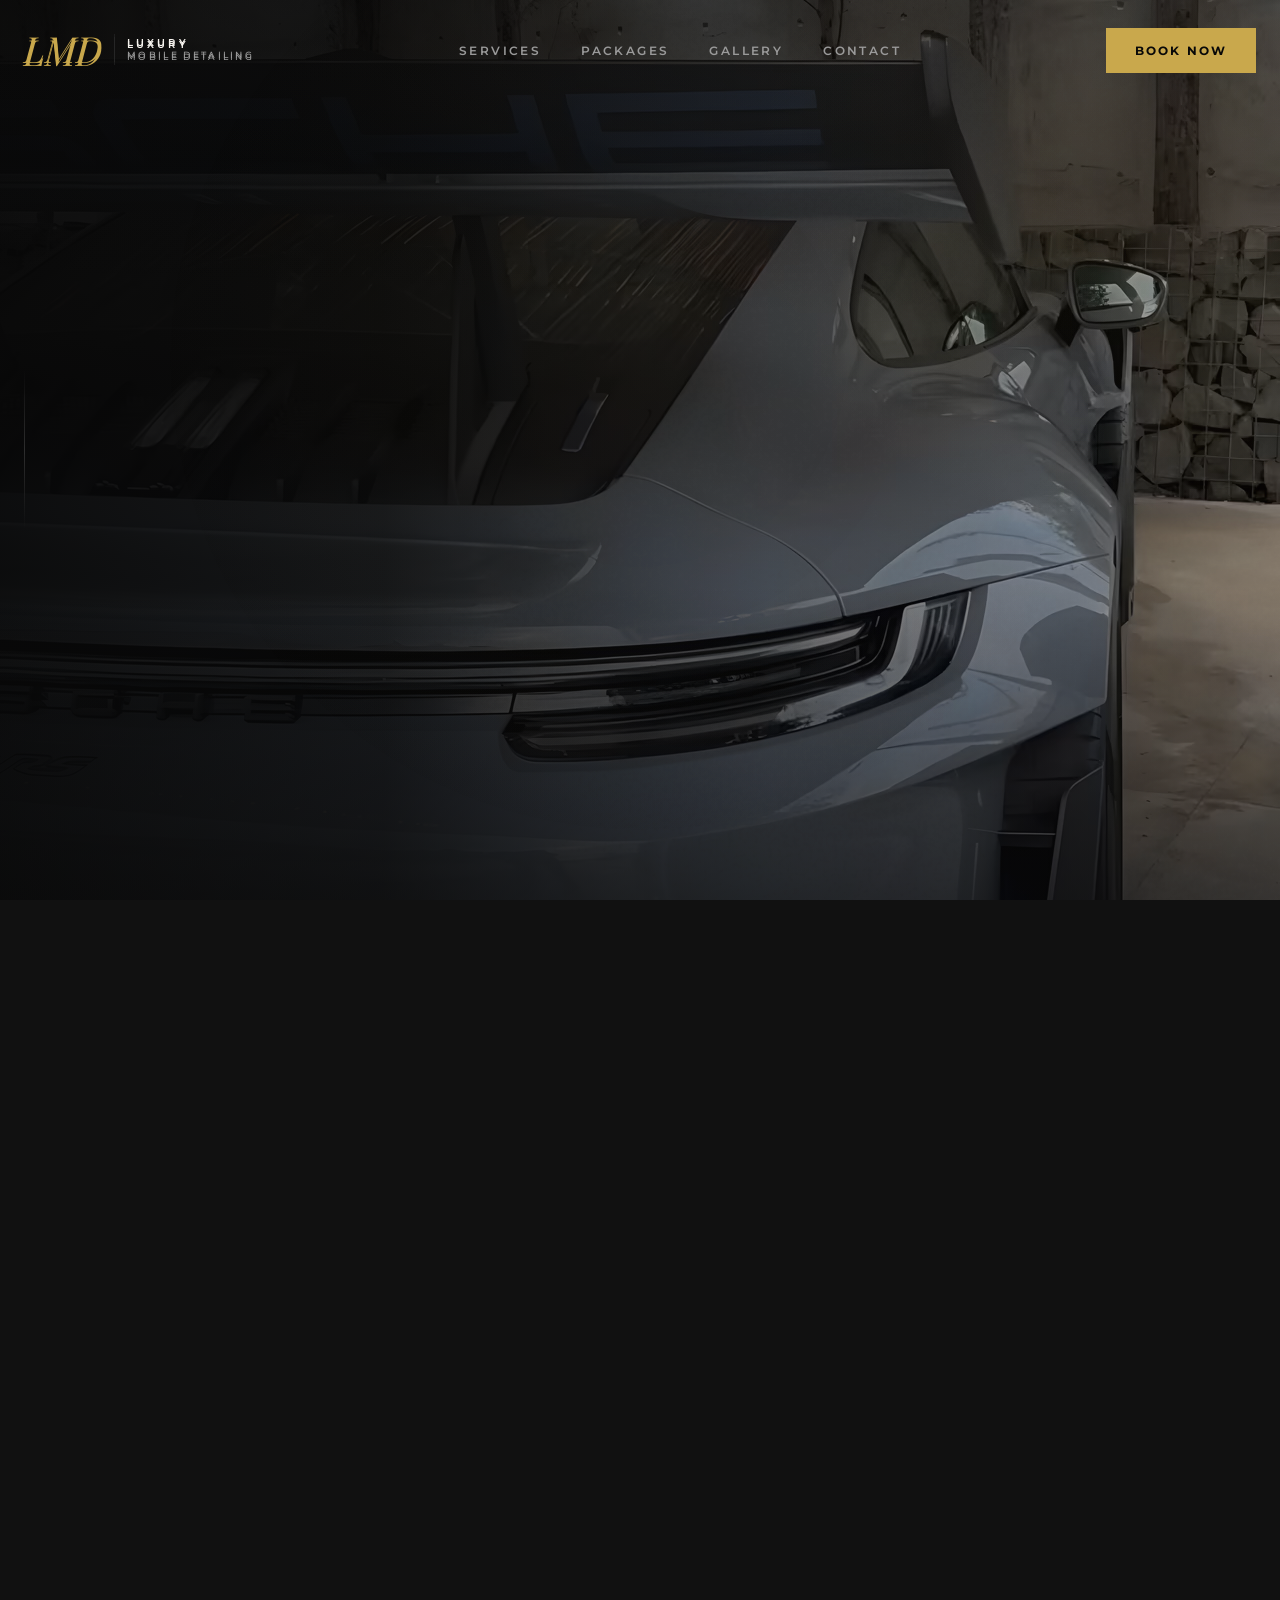
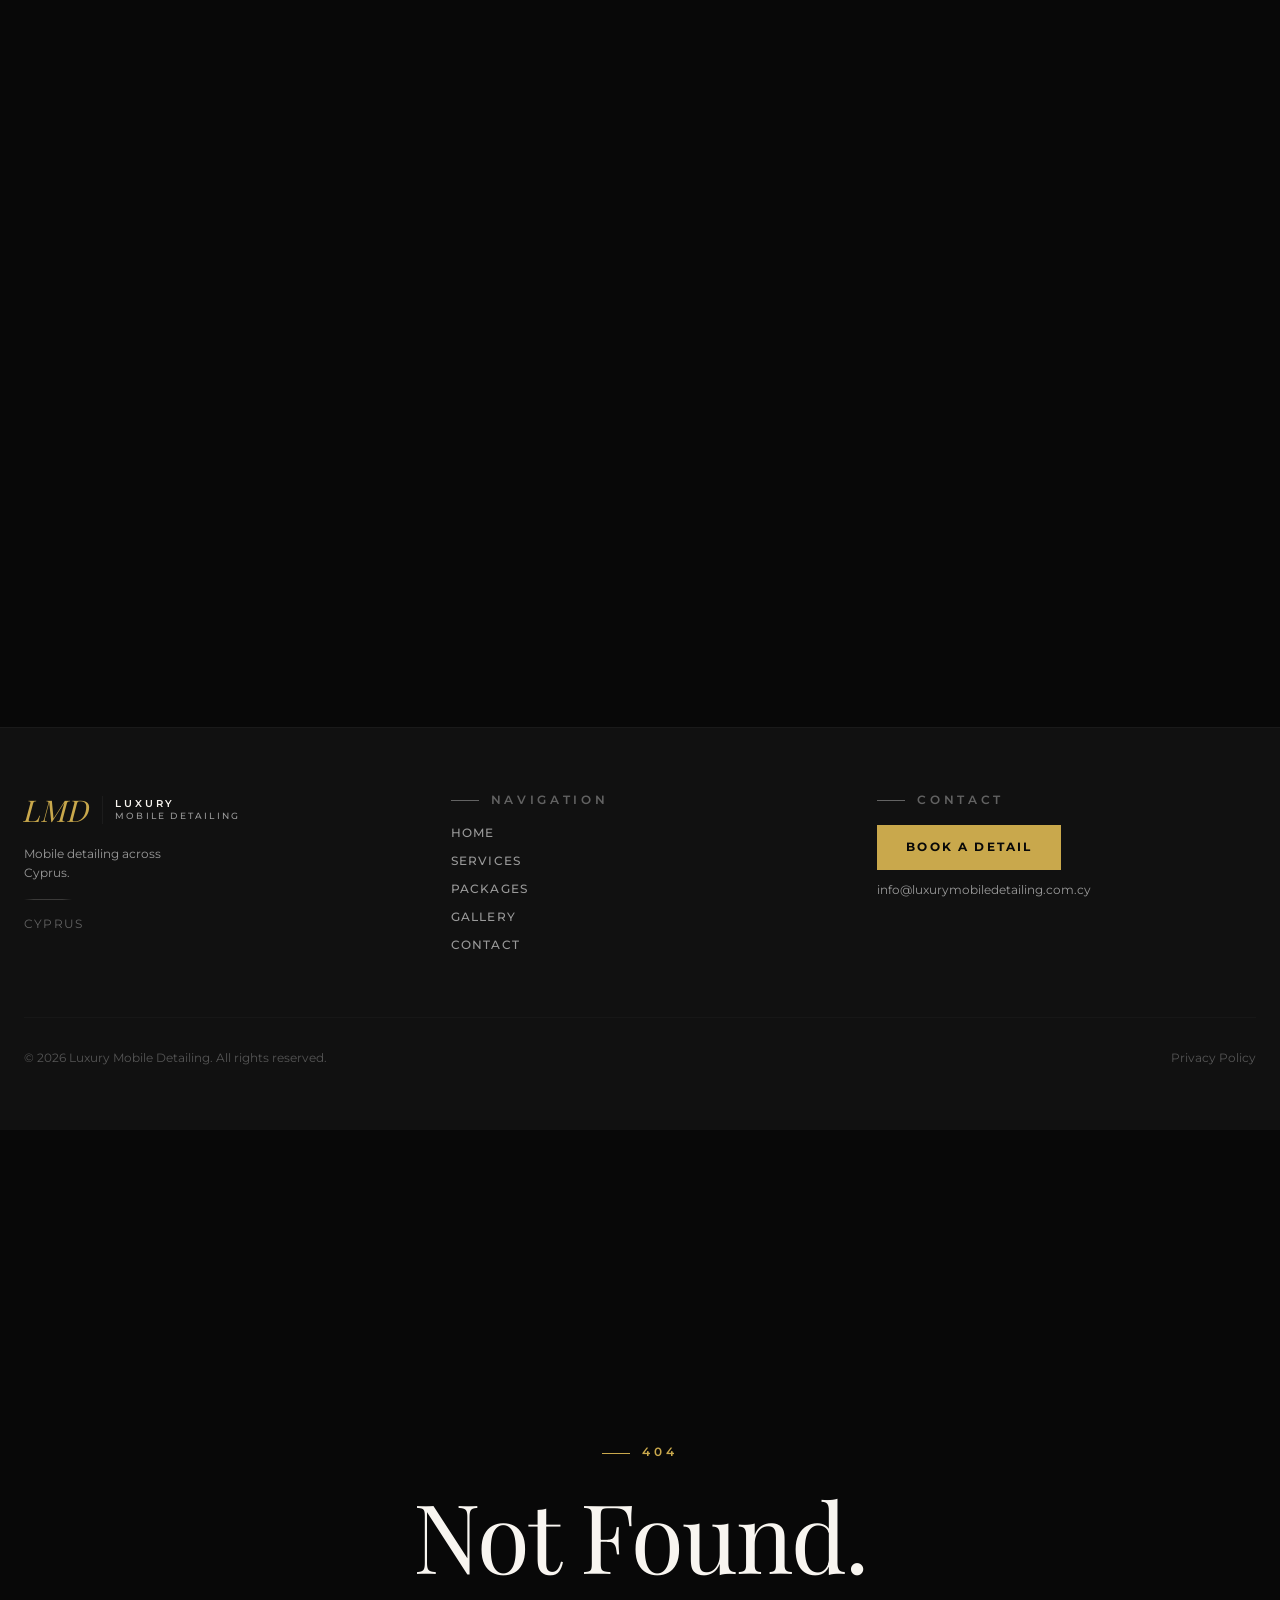
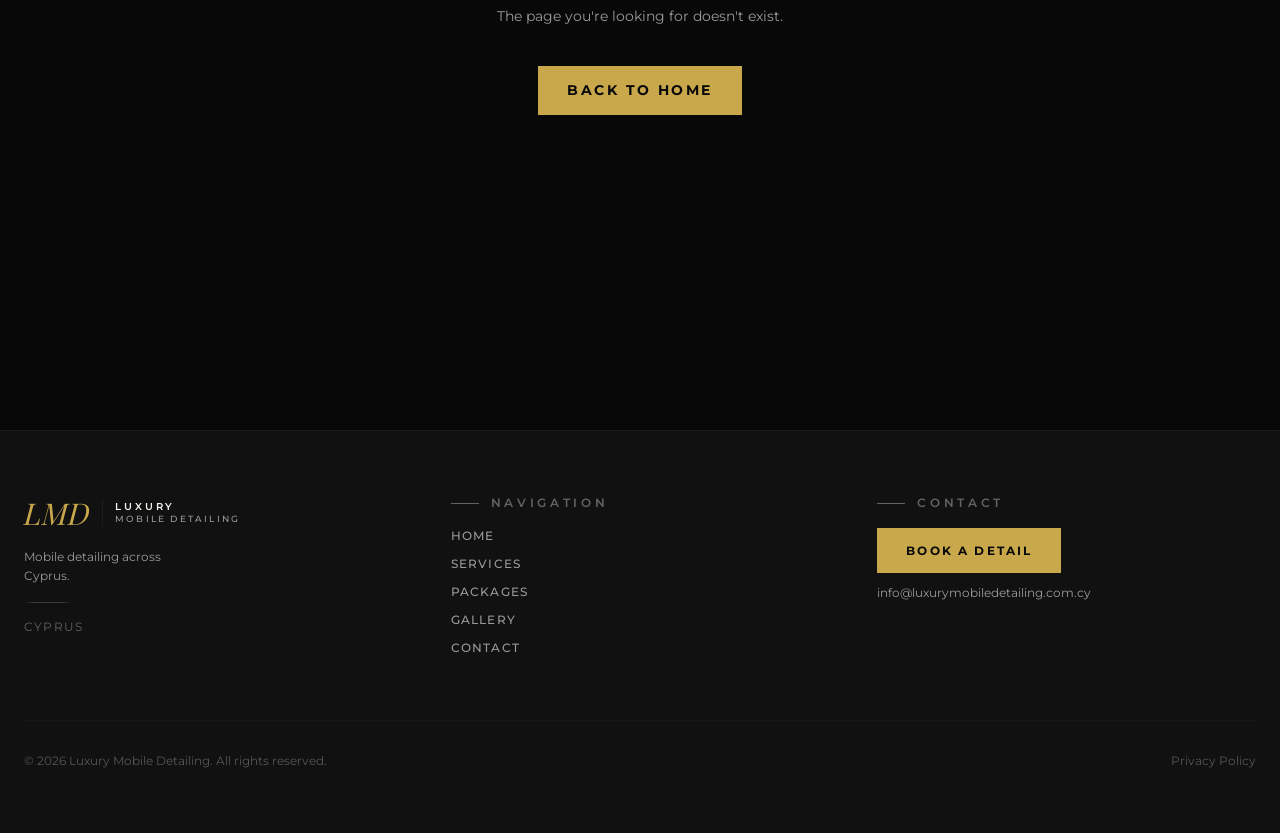
==== index.html @ 7be71b0b "Deploy built site on Sat Jun 20 19:46:10 UTC 2026" ====
<!DOCTYPE html><html lang="en"><head><title data-rh="true">Luxury Mobile Detailing | Mobile Car Detailing in Cyprus</title><meta data-rh="true" name="description" content="Mobile car detailing in Cyprus. Washes, full detailing, paint correction, ceramic coating, and more. We come to your location."><meta data-rh="true" name="robots" content="index, follow, max-image-preview:large, max-snippet:-1"><meta data-rh="true" property="og:url" content="https://luxurymobiledetailing.com.cy/"><meta data-rh="true" property="og:title" content="Luxury Mobile Detailing | Mobile Car Detailing in Cyprus"><meta data-rh="true" property="og:description" content="Mobile car detailing in Cyprus. Washes, full detailing, paint correction, ceramic coating, and more. We come to your location."><meta data-rh="true" name="twitter:url" content="https://luxurymobiledetailing.com.cy/"><meta data-rh="true" name="twitter:title" content="Luxury Mobile Detailing | Mobile Car Detailing in Cyprus"><meta data-rh="true" name="twitter:description" content="Mobile car detailing in Cyprus. We come to your location."><link data-rh="true" rel="canonical" href="https://luxurymobiledetailing.com.cy/"><script data-rh="true" type="application/ld+json">{"@context":"https://schema.org","@type":["LocalBusiness","AutoWash"],"@id":"https://luxurymobiledetailing.com.cy/#business","name":"Luxury Mobile Detailing","description":"Professional mobile car detailing service delivering showroom-quality results at your home or office. Paint correction, ceramic coating, interior detailing, and more.","url":"https://luxurymobiledetailing.com.cy","image":["https://luxurymobiledetailing.com.cy/Logo.png","https://luxurymobiledetailing.com.cy/og-image.jpg"],"priceRange":"€€€","sameAs":[]}</script><script data-rh="true" type="application/ld+json">{"@context":"https://schema.org","@type":"Organization","name":"Luxury Mobile Detailing","url":"https://luxurymobiledetailing.com.cy","logo":"https://luxurymobiledetailing.com.cy/Logo.png","sameAs":[],"contactPoint":{"@type":"ContactPoint","contactType":"customer service","availableLanguage":["English"]}}</script><script data-rh="true" type="application/ld+json">{"@context":"https://schema.org","@type":"WebSite","name":"Luxury Mobile Detailing","url":"https://luxurymobiledetailing.com.cy","publisher":{"@id":"https://luxurymobiledetailing.com.cy/#business"}}</script><script data-rh="true" type="application/ld+json">{"@context":"https://schema.org","@type":"ItemList","itemListElement":[{"@type":"SiteNavigationElement","position":1,"name":"Packages","description":"Mini Valet, Detailed Wash, Interior Deep Clean, Premium and Platinum Full Detailing","url":"https://luxurymobiledetailing.com.cy/packages"},{"@type":"SiteNavigationElement","position":2,"name":"Services","description":"Paint correction, ceramic coating, headlight restoration and maintenance membership","url":"https://luxurymobiledetailing.com.cy/services"},{"@type":"SiteNavigationElement","position":3,"name":"Gallery","description":"Before and after photos of our detailing work","url":"https://luxurymobiledetailing.com.cy/gallery"},{"@type":"SiteNavigationElement","position":4,"name":"Contact","description":"Book your mobile detailing appointment in Cyprus","url":"https://luxurymobiledetailing.com.cy/contact"}]}</script>
    <meta charset="UTF-8">
    <meta name="viewport" content="width=device-width, initial-scale=1.0, viewport-fit=cover">

    <!-- Favicons / icons -->
    <link rel="icon" type="image/svg+xml" href="/favicon.svg">
    <link rel="icon" type="image/png" sizes="32x32" href="/favicon-32.png">
    <link rel="icon" type="image/png" sizes="16x16" href="/favicon-16.png">
    <link rel="apple-touch-icon" sizes="180x180" href="/apple-touch-icon.png">
    <link rel="manifest" href="/site.webmanifest">

    <!-- Site-wide, immutable meta. Per-page <title>, description,
         canonical, robots, OG url/title/description and Twitter
         url/title/description are owned by React (DefaultMeta +
         per-page <Head>) so each pre-rendered route gets the right
         values. -->
    <meta name="author" content="Luxury Mobile Detailing">
    <meta name="language" content="English">

    <!-- Open Graph / Facebook — site-wide tags only.
         og:image / twitter:image URLs must match SITE_ORIGIN in src/shared/siteOrigin.ts -->
    <meta property="og:type" content="website">
    <meta property="og:image" content="https://luxurymobiledetailing.com.cy/og-image.jpg">
    <meta property="og:image:type" content="image/jpeg">
    <meta property="og:image:width" content="1200">
    <meta property="og:image:height" content="630">
    <meta property="og:image:alt" content="Luxury Mobile Detailing — mobile car detailing in Cyprus">
    <meta property="og:locale" content="en_US">
    <meta property="og:site_name" content="Luxury Mobile Detailing">

    <!-- Twitter Card — site-wide tags only. Twitter falls back to og:image
         if twitter:image is omitted, but explicit is clearer. -->
    <meta name="twitter:card" content="summary_large_image">
    <meta name="twitter:image" content="https://luxurymobiledetailing.com.cy/og-image.jpg">
    <meta name="twitter:image:alt" content="Luxury Mobile Detailing — mobile car detailing in Cyprus">

    <!-- PWA / mobile theme -->
    <meta name="theme-color" content="#080808">
    <meta name="color-scheme" content="dark">
    <meta name="apple-mobile-web-app-capable" content="yes">
    <meta name="mobile-web-app-capable" content="yes">
    <meta name="apple-mobile-web-app-status-bar-style" content="black-translucent">
    <meta name="apple-mobile-web-app-title" content="Luxury Detailing">
    <meta name="format-detection" content="telephone=yes">

    <!-- Critical inline CSS: prevents white flash before bundle loads and reserves layout -->
    <style>
      html,
      body {
        margin: 0;
        padding: 0;
        background-color: #080808;
        color: #F8F5F0;
        min-height: 100%;
        font-family: "Montserrat", system-ui, -apple-system, "Segoe UI", Roboto, sans-serif;
      }
      #root {
        min-height: 100vh;
      }
    </style>
    <script type="module" crossorigin="" src="/assets/app-f37c6db4.js"></script>
    <link rel="modulepreload" crossorigin="" href="/assets/vendor-b4936f23.js">
    <link rel="modulepreload" crossorigin="" href="/assets/react-e6a6115f.js">
    <link rel="modulepreload" crossorigin="" href="/assets/ui-916e68e1.js">
    <link rel="modulepreload" crossorigin="" href="/assets/framer-motion-b2f2394d.js">
    <link rel="stylesheet" href="/assets/index-3ad07db2.css">
  <link rel="preload" as="font" type="font/woff2" href="/assets/playfair-display-latin-400-normal-1fe9ad5d.woff2" crossorigin=""><link rel="preload" as="font" type="font/woff2" href="/assets/playfair-display-latin-400-normal-3afd64d1.woff" crossorigin=""><link rel="preload" as="font" type="font/woff2" href="/assets/playfair-display-latin-400-italic-eabce94d.woff2" crossorigin=""><link rel="preload" as="font" type="font/woff2" href="/assets/playfair-display-latin-400-italic-cc638df9.woff" crossorigin=""><link rel="preload" as="font" type="font/woff2" href="/assets/playfair-display-latin-700-normal-28453852.woff2" crossorigin=""><link rel="preload" as="font" type="font/woff2" href="/assets/playfair-display-latin-700-normal-648a046d.woff" crossorigin=""><link rel="preload" as="font" type="font/woff2" href="/assets/playfair-display-latin-700-italic-de2f4041.woff2" crossorigin=""><link rel="preload" as="font" type="font/woff2" href="/assets/playfair-display-latin-700-italic-ac47baa5.woff" crossorigin=""><link rel="preload" as="font" type="font/woff2" href="/assets/montserrat-latin-400-normal-e66bcd27.woff2" crossorigin=""><link rel="preload" as="font" type="font/woff2" href="/assets/montserrat-latin-400-normal-6a7d6a30.woff" crossorigin=""><link rel="preload" as="font" type="font/woff2" href="/assets/montserrat-latin-500-normal-2b53300f.woff2" crossorigin=""><link rel="preload" as="font" type="font/woff2" href="/assets/montserrat-latin-500-normal-7ad98b2c.woff" crossorigin=""><link rel="preload" as="font" type="font/woff2" href="/assets/montserrat-latin-600-normal-d857325c.woff2" crossorigin=""><link rel="preload" as="font" type="font/woff2" href="/assets/montserrat-latin-600-normal-97ec5882.woff" crossorigin=""><link rel="preload" as="font" type="font/woff2" href="/assets/montserrat-latin-700-normal-f9d9e65b.woff2" crossorigin=""><link rel="preload" as="font" type="font/woff2" href="/assets/montserrat-latin-700-normal-ff51c769.woff" crossorigin=""><link rel="preload" as="font" type="font/woff2" href="/assets/montserrat-latin-800-normal-ba826fb8.woff2" crossorigin=""><link rel="preload" as="font" type="font/woff2" href="/assets/montserrat-latin-800-normal-26f9e611.woff" crossorigin=""><link rel="modulepreload" crossorigin="" href="/assets/HomePage-6764d904.js"></head>
  <body>
    <div id="root" data-server-rendered="true"><a href="#main" class="skip-link">Skip to content</a><div class="app"><header class="fixed top-0 z-50 w-full transition-all duration-500 bg-transparent"><div class="mx-auto flex max-w-7xl items-center justify-between px-6 transition-all duration-500 py-7"><a aria-label="Luxury Mobile Detailing — home" class="group flex items-center gap-3 transition-all duration-500" href="/"><span class="font-display italic text-gold-500 transition-all duration-500 group-hover:opacity-80 text-3xl sm:text-4xl">LMD</span><span class="hidden w-px bg-steel/50 transition-all duration-500 sm:block h-7" aria-hidden="true"></span><span class="hidden flex-col leading-tight sm:flex"><span class="font-sans font-semibold tracking-[0.3em] text-cream uppercase transition-all duration-500 text-[0.65rem]">Luxury</span><span class="font-sans font-medium tracking-[0.25em] text-stone uppercase transition-all duration-500 text-[0.58rem]">Mobile Detailing</span></span></a><button class="relative z-50 flex h-10 w-10 items-center justify-center text-cream focus-visible:outline-none" aria-label="Open menu" aria-expanded="false"><svg xmlns="http://www.w3.org/2000/svg" fill="none" viewBox="0 0 24 24" stroke-width="1.5" stroke="currentColor" aria-hidden="true" data-slot="icon" class="h-6 w-6"><path stroke-linecap="round" stroke-linejoin="round" d="M3.75 6.75h16.5M3.75 12h16.5m-16.5 5.25h16.5"></path></svg></button></div></header><main id="main"><section class="relative flex min-h-[100dvh] items-center overflow-hidden bg-ink"><div class="absolute inset-0"><picture class="block h-full w-full"><source type="image/avif" srcset="/images/porsche-gt3rs-rear-400.avif 400w, /images/porsche-gt3rs-rear-800.avif 800w, /images/porsche-gt3rs-rear-1280.avif 1280w, /images/porsche-gt3rs-rear-1920.avif 1920w, /images/porsche-gt3rs-rear-2400.avif 2400w" sizes="100vw"><source type="image/webp" srcset="/images/porsche-gt3rs-rear-400.webp 400w, /images/porsche-gt3rs-rear-800.webp 800w, /images/porsche-gt3rs-rear-1280.webp 1280w, /images/porsche-gt3rs-rear-1920.webp 1920w, /images/porsche-gt3rs-rear-2400.webp 2400w" sizes="100vw"><img src="/images/porsche-gt3rs-rear-2400.jpg" srcset="/images/porsche-gt3rs-rear-400.jpg 400w, /images/porsche-gt3rs-rear-800.jpg 800w, /images/porsche-gt3rs-rear-1280.jpg 1280w, /images/porsche-gt3rs-rear-1920.jpg 1920w, /images/porsche-gt3rs-rear-2400.jpg 2400w" sizes="100vw" alt="Porsche 911 GT3 RS rear with active rear wing, freshly detailed under a bamboo carport in Cyprus" loading="eager" decoding="async" fetchpriority="high" class="h-full w-full object-cover object-[72%_38%] sm:object-[60%_center] md:object-center"></picture></div><div aria-hidden="true" class="absolute inset-0" style="background:linear-gradient(90deg, rgba(8,8,8,0.96) 0%, rgba(8,8,8,0.88) 30%, rgba(8,8,8,0.55) 60%, rgba(8,8,8,0.35) 100%)"></div><div aria-hidden="true" class="absolute inset-0 md:hidden" style="background:linear-gradient(180deg, rgba(8,8,8,0.55) 0%, rgba(8,8,8,0.15) 45%, rgba(8,8,8,0.65) 100%)"></div><div aria-hidden="true" class="absolute inset-0 hidden md:block" style="background:linear-gradient(180deg, rgba(8,8,8,0.35) 0%, rgba(8,8,8,0) 35%, rgba(8,8,8,0) 65%, rgba(8,8,8,0.55) 100%)"></div><div aria-hidden="true" class="grain absolute inset-0"></div><div aria-hidden="true" class="pointer-events-none absolute -right-40 -top-40 h-[700px] w-[700px] rounded-full opacity-[0.05]" style="background:radial-gradient(circle, #C9A84C 0%, transparent 70%)"></div><div aria-hidden="true" class="absolute left-6 top-1/2 hidden h-40 w-px -translate-y-1/2 bg-gradient-to-b from-transparent via-steel to-transparent md:block"></div><div class="relative mx-auto w-full max-w-7xl px-6 pb-24 pt-32 sm:py-40"><div class="max-w-3xl"><p class="eyebrow mb-8 text-gold-500" style="opacity:0;transform:translateY(28px) translateZ(0)">Mobile Detailing · Cyprus</p><h1 class="display text-shadow-deep text-[clamp(3.25rem,10vw,8.5rem)] text-cream" style="opacity:0;transform:translateY(28px) translateZ(0)">Showroom<br><em class="text-gold-500">Perfect.</em></h1><div class="my-8 h-px w-24 bg-gold-500" style="transform:scaleX(0) translateZ(0);transform-origin:0% 50% 0"></div><p class="max-w-md font-sans text-sm leading-relaxed text-cream/80 sm:text-base" style="opacity:0;transform:translateY(28px) translateZ(0)">Hand wash, paint correction, and ceramic protection — performed at your home, office, or wherever your vehicle is parked.</p><div class="mt-10 flex flex-col gap-4 sm:flex-row sm:items-center" style="opacity:0;transform:translateY(28px) translateZ(0)"><a class="btn-primary w-full justify-center sm:w-auto" href="#" target="_blank" rel="noopener noreferrer">Book Now</a><a class="btn-ghost w-full justify-center sm:w-auto" href="/packages">View Packages</a></div><div class="mt-10 flex items-center gap-3 border-l border-gold-500/60 pl-4 md:hidden" aria-hidden="true" style="opacity:0;transform:translateY(12px) translateZ(0)"><div class="flex flex-col gap-1"><p class="font-sans text-[0.55rem] tracking-[0.32em] text-gold-500 uppercase">Featured · 911 GT3 RS</p><p class="font-sans text-[0.6rem] tracking-[0.22em] text-cream/70 uppercase">Detail · Correction · Protect</p></div></div></div><aside class="absolute right-6 top-1/2 hidden -translate-y-1/2 flex-col items-end gap-3 text-right md:flex" aria-hidden="true" style="opacity:0;transform:translateX(20px) translateZ(0)"><p class="font-sans text-[0.6rem] tracking-[0.32em] text-gold-500/90 uppercase text-shadow-deep">Featured</p><p class="display text-xl text-cream text-shadow-deep">911 GT3 RS</p><div class="h-px w-12 bg-gold-500/70"></div><p class="font-sans text-[0.65rem] tracking-[0.25em] text-cream/80 uppercase text-shadow-deep">Detail · Correction · Protect</p></aside><div class="absolute bottom-8 left-6 hidden flex-col items-center gap-2 sm:bottom-12 sm:flex" aria-hidden="true" style="opacity:0"><div class="h-12 w-px overflow-hidden bg-steel"><div class="h-full w-full bg-gold-500" style="transform:translateY(-100%) translateZ(0)"></div></div><p class="font-sans text-[0.6rem] tracking-[0.3em] text-cream/60 uppercase [writing-mode:vertical-lr]">Scroll</p></div></div></section><section class="relative overflow-hidden bg-charcoal"><div class="grid grid-cols-1 md:grid-cols-2"><div class="relative aspect-[16/10] w-full xs:aspect-[4/5] md:aspect-auto md:min-h-[640px]" style="opacity:0"><picture class="absolute inset-0 block" style="background-image:url([data-uri]);background-size:cover;background-position:center"><source type="image/avif" srcset="/images/porsche-foam-wash-400.avif 400w, /images/porsche-foam-wash-800.avif 800w, /images/porsche-foam-wash-1280.avif 1280w, /images/porsche-foam-wash-1920.avif 1920w, /images/porsche-foam-wash-2400.avif 2400w" sizes="(min-width: 1060px) 50vw, 100vw"><source type="image/webp" srcset="/images/porsche-foam-wash-400.webp 400w, /images/porsche-foam-wash-800.webp 800w, /images/porsche-foam-wash-1280.webp 1280w, /images/porsche-foam-wash-1920.webp 1920w, /images/porsche-foam-wash-2400.webp 2400w" sizes="(min-width: 1060px) 50vw, 100vw"><img src="/images/porsche-foam-wash-2400.jpg" srcset="/images/porsche-foam-wash-400.jpg 400w, /images/porsche-foam-wash-800.jpg 800w, /images/porsche-foam-wash-1280.jpg 1280w, /images/porsche-foam-wash-1920.jpg 1920w, /images/porsche-foam-wash-2400.jpg 2400w" sizes="(min-width: 1060px) 50vw, 100vw" alt="Detailer applying snow-foam pre-wash to a Porsche 911 GT3 at the client's property" loading="lazy" decoding="async" class="h-full w-full object-cover object-[50%_center] md:object-[55%_center]"></picture><div aria-hidden="true" class="pointer-events-none absolute inset-0 md:hidden" style="background:linear-gradient(180deg, rgba(17,17,17,0) 55%, rgba(17,17,17,0.88) 100%)"></div><div aria-hidden="true" class="pointer-events-none absolute inset-0 hidden md:block" style="background:linear-gradient(90deg, rgba(17,17,17,0) 60%, rgba(17,17,17,0.85) 100%)"></div><div class="absolute bottom-6 left-6 flex flex-col gap-2 border-l border-gold-500/60 pl-4"><p class="font-sans text-[0.6rem] tracking-[0.32em] text-gold-500 uppercase">In progress</p><p class="font-sans text-xs text-cream/85">Snow-foam pre-wash · Limassol</p></div></div><div class="relative flex items-center px-6 py-16 sm:px-12 sm:py-20 md:py-28"><div class="max-w-md"><p class="eyebrow mb-6 text-gold-500" style="opacity:0;transform:translateY(16px) translateZ(0)">The Process</p><h2 class="display text-4xl text-cream sm:text-5xl" style="opacity:0;transform:translateY(20px) translateZ(0)">We come <em class="text-gold-500">to you.</em></h2><div class="my-6 h-px w-20 bg-gold-500" style="transform:scaleX(0) translateZ(0);transform-origin:0% 50% 0"></div><p class="font-sans text-sm leading-relaxed text-stone" style="opacity:0;transform:translateY(16px) translateZ(0)">No drop-off, no detail centre. Our fully equipped mobile rig meets your vehicle wherever it lives — driveway, office car park, or hotel forecourt — and leaves it in showroom condition.</p><ul class="mt-10 flex flex-col gap-5"><li class="flex items-start gap-5 border-b border-steel/30 pb-4 last:border-0 last:pb-0" style="opacity:0;transform:translateX(-12px) translateZ(0)"><span class="font-sans text-xs font-semibold tracking-[0.3em] text-gold-500/80 pt-1">01</span><div class="flex flex-col gap-1"><p class="font-sans text-sm font-semibold text-cream">We arrive</p><p class="font-sans text-xs leading-relaxed text-stone">Self-contained water, power and detailing gear.</p></div></li><li class="flex items-start gap-5 border-b border-steel/30 pb-4 last:border-0 last:pb-0" style="opacity:0;transform:translateX(-12px) translateZ(0)"><span class="font-sans text-xs font-semibold tracking-[0.3em] text-gold-500/80 pt-1">02</span><div class="flex flex-col gap-1"><p class="font-sans text-sm font-semibold text-cream">We work</p><p class="font-sans text-xs leading-relaxed text-stone">Multi-step decontamination, correction, and protection.</p></div></li><li class="flex items-start gap-5 border-b border-steel/30 pb-4 last:border-0 last:pb-0" style="opacity:0;transform:translateX(-12px) translateZ(0)"><span class="font-sans text-xs font-semibold tracking-[0.3em] text-gold-500/80 pt-1">03</span><div class="flex flex-col gap-1"><p class="font-sans text-sm font-semibold text-cream">We hand it back</p><p class="font-sans text-xs leading-relaxed text-stone">Documented, dressed, and ready to drive away.</p></div></li></ul><div class="mt-10" style="opacity:0;transform:translateY(16px) translateZ(0)"><a class="btn-ghost" href="/services">Specialist Services</a></div></div></div></div></section><section class="border-y border-steel/20 bg-ink py-16 sm:py-28"><div class="mx-auto max-w-7xl px-6"><div class="mb-12 flex flex-col items-start justify-between gap-6 sm:flex-row sm:items-end"><div><p class="eyebrow mb-4 text-gold-500" style="opacity:0;transform:translateY(12px) translateZ(0)">Recent Work</p><h2 class="display text-4xl text-cream sm:text-5xl" style="opacity:0;transform:translateY(16px) translateZ(0)">From the <em class="text-gold-500">fleet.</em></h2></div><div style="opacity:0;transform:translateY(12px) translateZ(0)"><a class="group inline-flex items-center gap-3 font-sans text-xs font-semibold tracking-widest text-gold-500 uppercase transition-opacity hover:opacity-70" href="/gallery">View Full Gallery<svg xmlns="http://www.w3.org/2000/svg" fill="none" viewBox="0 0 24 24" stroke-width="1.5" stroke="currentColor" aria-hidden="true" data-slot="icon" class="h-3.5 w-3.5 transition-transform duration-300 group-hover:translate-x-1"><path stroke-linecap="round" stroke-linejoin="round" d="M13.5 4.5 21 12m0 0-7.5 7.5M21 12H3"></path></svg></a></div></div><div class="grid grid-cols-1 gap-3 md:grid-cols-3 md:gap-2"><div class="group relative aspect-[16/10] overflow-hidden bg-ash xs:aspect-[4/5] md:aspect-[4/5]" style="opacity:0;transform:translateY(20px) translateZ(0)"><picture class="block h-full w-full" style="background-image:url([data-uri]);background-size:cover;background-position:center"><source type="image/avif" srcset="/images/porsche-gt3rs-wheel-400.avif 400w, /images/porsche-gt3rs-wheel-800.avif 800w, /images/porsche-gt3rs-wheel-1280.avif 1280w, /images/porsche-gt3rs-wheel-1920.avif 1920w, /images/porsche-gt3rs-wheel-2400.avif 2400w" sizes="(min-width: 1060px) 33vw, 100vw"><source type="image/webp" srcset="/images/porsche-gt3rs-wheel-400.webp 400w, /images/porsche-gt3rs-wheel-800.webp 800w, /images/porsche-gt3rs-wheel-1280.webp 1280w, /images/porsche-gt3rs-wheel-1920.webp 1920w, /images/porsche-gt3rs-wheel-2400.webp 2400w" sizes="(min-width: 1060px) 33vw, 100vw"><img src="/images/porsche-gt3rs-wheel-2400.jpg" srcset="/images/porsche-gt3rs-wheel-400.jpg 400w, /images/porsche-gt3rs-wheel-800.jpg 800w, /images/porsche-gt3rs-wheel-1280.jpg 1280w, /images/porsche-gt3rs-wheel-1920.jpg 1920w, /images/porsche-gt3rs-wheel-2400.jpg 2400w" sizes="(min-width: 1060px) 33vw, 100vw" alt="Porsche 911 GT3 RS profile with yellow brake calipers and forged wheels after a full detail" loading="lazy" decoding="async" class="h-full w-full object-cover transition-transform duration-[1200ms] ease-out group-hover:scale-[1.04]"></picture><div aria-hidden="true" class="pointer-events-none absolute inset-0" style="background:linear-gradient(180deg, rgba(8,8,8,0) 45%, rgba(8,8,8,0.78) 100%)"></div><div class="absolute inset-x-0 bottom-0 flex items-end justify-between gap-4 px-6 py-6"><div class="flex flex-col gap-1"><p class="font-sans text-[0.6rem] font-semibold tracking-[0.32em] text-gold-500 uppercase">Paint Correction</p><p class="display text-xl text-cream">Porsche 911 GT3 RS</p></div><div class="flex h-8 w-8 items-center justify-center border border-cream/30 text-cream/80 backdrop-blur-sm transition-all duration-300 group-hover:border-gold-500 group-hover:bg-gold-500 group-hover:text-ink"><svg xmlns="http://www.w3.org/2000/svg" fill="none" viewBox="0 0 24 24" stroke-width="1.5" stroke="currentColor" aria-hidden="true" data-slot="icon" class="h-3.5 w-3.5"><path stroke-linecap="round" stroke-linejoin="round" d="M13.5 4.5 21 12m0 0-7.5 7.5M21 12H3"></path></svg></div></div></div><div class="group relative aspect-[16/10] overflow-hidden bg-ash xs:aspect-[4/5] md:aspect-[4/5]" style="opacity:0;transform:translateY(20px) translateZ(0)"><picture class="block h-full w-full" style="background-image:url([data-uri]);background-size:cover;background-position:center"><source type="image/avif" srcset="/images/g-wagen-side-400.avif 400w, /images/g-wagen-side-800.avif 800w, /images/g-wagen-side-1280.avif 1280w, /images/g-wagen-side-1920.avif 1920w" sizes="(min-width: 1060px) 33vw, 100vw"><source type="image/webp" srcset="/images/g-wagen-side-400.webp 400w, /images/g-wagen-side-800.webp 800w, /images/g-wagen-side-1280.webp 1280w, /images/g-wagen-side-1920.webp 1920w" sizes="(min-width: 1060px) 33vw, 100vw"><img src="/images/g-wagen-side-1920.jpg" srcset="/images/g-wagen-side-400.jpg 400w, /images/g-wagen-side-800.jpg 800w, /images/g-wagen-side-1280.jpg 1280w, /images/g-wagen-side-1920.jpg 1920w" sizes="(min-width: 1060px) 33vw, 100vw" alt="Mercedes-AMG G-Class profile parked at a hillside villa after a full detail" loading="lazy" decoding="async" class="h-full w-full object-cover transition-transform duration-[1200ms] ease-out group-hover:scale-[1.04]"></picture><div aria-hidden="true" class="pointer-events-none absolute inset-0" style="background:linear-gradient(180deg, rgba(8,8,8,0) 45%, rgba(8,8,8,0.78) 100%)"></div><div class="absolute inset-x-0 bottom-0 flex items-end justify-between gap-4 px-6 py-6"><div class="flex flex-col gap-1"><p class="font-sans text-[0.6rem] font-semibold tracking-[0.32em] text-gold-500 uppercase">Full Detail</p><p class="display text-xl text-cream">Mercedes-AMG G63</p></div><div class="flex h-8 w-8 items-center justify-center border border-cream/30 text-cream/80 backdrop-blur-sm transition-all duration-300 group-hover:border-gold-500 group-hover:bg-gold-500 group-hover:text-ink"><svg xmlns="http://www.w3.org/2000/svg" fill="none" viewBox="0 0 24 24" stroke-width="1.5" stroke="currentColor" aria-hidden="true" data-slot="icon" class="h-3.5 w-3.5"><path stroke-linecap="round" stroke-linejoin="round" d="M13.5 4.5 21 12m0 0-7.5 7.5M21 12H3"></path></svg></div></div></div><div class="group relative aspect-[16/10] overflow-hidden bg-ash xs:aspect-[4/5] md:aspect-[4/5]" style="opacity:0;transform:translateY(20px) translateZ(0)"><picture class="block h-full w-full" style="background-image:url([data-uri]);background-size:cover;background-position:center"><source type="image/avif" srcset="/images/supra-front-400.avif 400w, /images/supra-front-800.avif 800w, /images/supra-front-1280.avif 1280w, /images/supra-front-1920.avif 1920w" sizes="(min-width: 1060px) 33vw, 100vw"><source type="image/webp" srcset="/images/supra-front-400.webp 400w, /images/supra-front-800.webp 800w, /images/supra-front-1280.webp 1280w, /images/supra-front-1920.webp 1920w" sizes="(min-width: 1060px) 33vw, 100vw"><img src="/images/supra-front-1920.jpg" srcset="/images/supra-front-400.jpg 400w, /images/supra-front-800.jpg 800w, /images/supra-front-1280.jpg 1280w, /images/supra-front-1920.jpg 1920w" sizes="(min-width: 1060px) 33vw, 100vw" alt="Toyota GR Supra front three-quarter after exterior detail in Cyprus" loading="lazy" decoding="async" class="h-full w-full object-cover transition-transform duration-[1200ms] ease-out group-hover:scale-[1.04]"></picture><div aria-hidden="true" class="pointer-events-none absolute inset-0" style="background:linear-gradient(180deg, rgba(8,8,8,0) 45%, rgba(8,8,8,0.78) 100%)"></div><div class="absolute inset-x-0 bottom-0 flex items-end justify-between gap-4 px-6 py-6"><div class="flex flex-col gap-1"><p class="font-sans text-[0.6rem] font-semibold tracking-[0.32em] text-gold-500 uppercase">Exterior Detail</p><p class="display text-xl text-cream">Toyota GR Supra</p></div><div class="flex h-8 w-8 items-center justify-center border border-cream/30 text-cream/80 backdrop-blur-sm transition-all duration-300 group-hover:border-gold-500 group-hover:bg-gold-500 group-hover:text-ink"><svg xmlns="http://www.w3.org/2000/svg" fill="none" viewBox="0 0 24 24" stroke-width="1.5" stroke="currentColor" aria-hidden="true" data-slot="icon" class="h-3.5 w-3.5"><path stroke-linecap="round" stroke-linejoin="round" d="M13.5 4.5 21 12m0 0-7.5 7.5M21 12H3"></path></svg></div></div></div></div></div></section><section class="bg-ink py-4"><div style="opacity:0;transform:translateY(32px) translateZ(0)"><a class="group relative block overflow-hidden border-b border-steel/20 transition-colors duration-300 hover:bg-charcoal" aria-label="Go to Packages" href="/packages"><div aria-hidden="true" class="pointer-events-none absolute inset-y-0 right-0 hidden w-[42%] opacity-0 transition-opacity duration-500 ease-out group-hover:opacity-100 md:block"><picture class="block h-full w-full" style="background-image:url([data-uri]);background-size:cover;background-position:center"><source type="image/avif" srcset="/images/mercedes-gle-400.avif 400w, /images/mercedes-gle-800.avif 800w, /images/mercedes-gle-1280.avif 1280w, /images/mercedes-gle-1920.avif 1920w" sizes="40vw"><source type="image/webp" srcset="/images/mercedes-gle-400.webp 400w, /images/mercedes-gle-800.webp 800w, /images/mercedes-gle-1280.webp 1280w, /images/mercedes-gle-1920.webp 1920w" sizes="40vw"><img src="/images/mercedes-gle-1920.jpg" srcset="/images/mercedes-gle-400.jpg 400w, /images/mercedes-gle-800.jpg 800w, /images/mercedes-gle-1280.jpg 1280w, /images/mercedes-gle-1920.jpg 1920w" sizes="40vw" alt="Mercedes-Benz GLE in red under a sand-coloured shade sail after a full wash" loading="lazy" decoding="async" class="h-full w-full object-cover"></picture><div class="absolute inset-0" style="background:linear-gradient(90deg, #111111 0%, rgba(17,17,17,0.85) 25%, rgba(17,17,17,0.25) 75%, rgba(17,17,17,0) 100%)"></div></div><div class="relative mx-auto max-w-7xl px-6 py-12 sm:py-16"><div class="flex items-start justify-between gap-8"><div class="flex items-start gap-8 sm:gap-16"><span class="hidden font-sans text-xs font-semibold tracking-[0.3em] text-stone/40 sm:block sm:pt-1">01</span><div class="flex flex-col gap-4"><p class="eyebrow text-gold-500/80">Packages</p><h2 class="display text-4xl text-cream transition-colors duration-300 group-hover:text-gold-500 sm:text-5xl md:text-6xl" style="white-space:pre-line">Washes &amp;
Detailing</h2><p class="max-w-sm font-sans text-sm leading-relaxed text-stone">Mini Valet, Detailed Wash, Interior Deep Clean, Premium and Platinum Full Detailing.</p></div></div><div class="flex-shrink-0 pt-2"><div class="flex h-12 w-12 items-center justify-center border border-steel/40 text-stone transition-all duration-300 group-hover:border-gold-500 group-hover:bg-gold-500 group-hover:text-ink"><svg xmlns="http://www.w3.org/2000/svg" fill="none" viewBox="0 0 24 24" stroke-width="1.5" stroke="currentColor" aria-hidden="true" data-slot="icon" class="h-4 w-4 transition-transform duration-300 group-hover:translate-x-0.5"><path stroke-linecap="round" stroke-linejoin="round" d="M13.5 4.5 21 12m0 0-7.5 7.5M21 12H3"></path></svg></div></div></div></div></a></div><div style="opacity:0;transform:translateY(32px) translateZ(0)"><a class="group relative block overflow-hidden border-b border-steel/20 transition-colors duration-300 hover:bg-charcoal" aria-label="Go to Services" href="/services"><div aria-hidden="true" class="pointer-events-none absolute inset-y-0 right-0 hidden w-[42%] opacity-0 transition-opacity duration-500 ease-out group-hover:opacity-100 md:block"><picture class="block h-full w-full" style="background-image:url([data-uri]);background-size:cover;background-position:center"><source type="image/avif" srcset="/images/polishing-rig-400.avif 400w, /images/polishing-rig-800.avif 800w, /images/polishing-rig-1280.avif 1280w, /images/polishing-rig-1920.avif 1920w" sizes="40vw"><source type="image/webp" srcset="/images/polishing-rig-400.webp 400w, /images/polishing-rig-800.webp 800w, /images/polishing-rig-1280.webp 1280w, /images/polishing-rig-1920.webp 1920w" sizes="40vw"><img src="/images/polishing-rig-1920.jpg" srcset="/images/polishing-rig-400.jpg 400w, /images/polishing-rig-800.jpg 800w, /images/polishing-rig-1280.jpg 1280w, /images/polishing-rig-1920.jpg 1920w" sizes="40vw" alt="Dual-action and rotary polishers with cutting and finishing pads, ready for paint correction" loading="lazy" decoding="async" class="h-full w-full object-cover"></picture><div class="absolute inset-0" style="background:linear-gradient(90deg, #111111 0%, rgba(17,17,17,0.85) 25%, rgba(17,17,17,0.25) 75%, rgba(17,17,17,0) 100%)"></div></div><div class="relative mx-auto max-w-7xl px-6 py-12 sm:py-16"><div class="flex items-start justify-between gap-8"><div class="flex items-start gap-8 sm:gap-16"><span class="hidden font-sans text-xs font-semibold tracking-[0.3em] text-stone/40 sm:block sm:pt-1">02</span><div class="flex flex-col gap-4"><p class="eyebrow text-gold-500/80">Services</p><h2 class="display text-4xl text-cream transition-colors duration-300 group-hover:text-gold-500 sm:text-5xl md:text-6xl" style="white-space:pre-line">Correction &amp;
Protection</h2><p class="max-w-sm font-sans text-sm leading-relaxed text-stone">Paint correction, ceramic coating, interior polishing, trim and headlight restoration.</p></div></div><div class="flex-shrink-0 pt-2"><div class="flex h-12 w-12 items-center justify-center border border-steel/40 text-stone transition-all duration-300 group-hover:border-gold-500 group-hover:bg-gold-500 group-hover:text-ink"><svg xmlns="http://www.w3.org/2000/svg" fill="none" viewBox="0 0 24 24" stroke-width="1.5" stroke="currentColor" aria-hidden="true" data-slot="icon" class="h-4 w-4 transition-transform duration-300 group-hover:translate-x-0.5"><path stroke-linecap="round" stroke-linejoin="round" d="M13.5 4.5 21 12m0 0-7.5 7.5M21 12H3"></path></svg></div></div></div></div></a></div><div style="opacity:0;transform:translateY(32px) translateZ(0)"><a class="group relative block overflow-hidden border-b border-steel/20 transition-colors duration-300 hover:bg-charcoal" aria-label="Go to Gallery" href="/gallery"><div aria-hidden="true" class="pointer-events-none absolute inset-y-0 right-0 hidden w-[42%] opacity-0 transition-opacity duration-500 ease-out group-hover:opacity-100 md:block"><picture class="block h-full w-full" style="background-image:url([data-uri]);background-size:cover;background-position:center"><source type="image/avif" srcset="/images/porsche-gt3rs-wheel-400.avif 400w, /images/porsche-gt3rs-wheel-800.avif 800w, /images/porsche-gt3rs-wheel-1280.avif 1280w, /images/porsche-gt3rs-wheel-1920.avif 1920w, /images/porsche-gt3rs-wheel-2400.avif 2400w" sizes="40vw"><source type="image/webp" srcset="/images/porsche-gt3rs-wheel-400.webp 400w, /images/porsche-gt3rs-wheel-800.webp 800w, /images/porsche-gt3rs-wheel-1280.webp 1280w, /images/porsche-gt3rs-wheel-1920.webp 1920w, /images/porsche-gt3rs-wheel-2400.webp 2400w" sizes="40vw"><img src="/images/porsche-gt3rs-wheel-2400.jpg" srcset="/images/porsche-gt3rs-wheel-400.jpg 400w, /images/porsche-gt3rs-wheel-800.jpg 800w, /images/porsche-gt3rs-wheel-1280.jpg 1280w, /images/porsche-gt3rs-wheel-1920.jpg 1920w, /images/porsche-gt3rs-wheel-2400.jpg 2400w" sizes="40vw" alt="Porsche 911 GT3 RS profile with yellow brake calipers and forged wheels after a full detail" loading="lazy" decoding="async" class="h-full w-full object-cover"></picture><div class="absolute inset-0" style="background:linear-gradient(90deg, #111111 0%, rgba(17,17,17,0.85) 25%, rgba(17,17,17,0.25) 75%, rgba(17,17,17,0) 100%)"></div></div><div class="relative mx-auto max-w-7xl px-6 py-12 sm:py-16"><div class="flex items-start justify-between gap-8"><div class="flex items-start gap-8 sm:gap-16"><span class="hidden font-sans text-xs font-semibold tracking-[0.3em] text-stone/40 sm:block sm:pt-1">03</span><div class="flex flex-col gap-4"><p class="eyebrow text-gold-500/80">Gallery</p><h2 class="display text-4xl text-cream transition-colors duration-300 group-hover:text-gold-500 sm:text-5xl md:text-6xl" style="white-space:pre-line">Our
Work</h2><p class="max-w-sm font-sans text-sm leading-relaxed text-stone">Before and after photos from real jobs.</p></div></div><div class="flex-shrink-0 pt-2"><div class="flex h-12 w-12 items-center justify-center border border-steel/40 text-stone transition-all duration-300 group-hover:border-gold-500 group-hover:bg-gold-500 group-hover:text-ink"><svg xmlns="http://www.w3.org/2000/svg" fill="none" viewBox="0 0 24 24" stroke-width="1.5" stroke="currentColor" aria-hidden="true" data-slot="icon" class="h-4 w-4 transition-transform duration-300 group-hover:translate-x-0.5"><path stroke-linecap="round" stroke-linejoin="round" d="M13.5 4.5 21 12m0 0-7.5 7.5M21 12H3"></path></svg></div></div></div></div></a></div><div style="opacity:0;transform:translateY(32px) translateZ(0)"><a class="group relative block overflow-hidden border-b border-steel/20 transition-colors duration-300 hover:bg-charcoal" aria-label="Go to Contact" href="/contact"><div aria-hidden="true" class="pointer-events-none absolute inset-y-0 right-0 hidden w-[42%] opacity-0 transition-opacity duration-500 ease-out group-hover:opacity-100 md:block"><picture class="block h-full w-full" style="background-image:url([data-uri]);background-size:cover;background-position:center"><source type="image/avif" srcset="/images/g-wagen-garage-400.avif 400w, /images/g-wagen-garage-800.avif 800w, /images/g-wagen-garage-1280.avif 1280w, /images/g-wagen-garage-1920.avif 1920w" sizes="40vw"><source type="image/webp" srcset="/images/g-wagen-garage-400.webp 400w, /images/g-wagen-garage-800.webp 800w, /images/g-wagen-garage-1280.webp 1280w, /images/g-wagen-garage-1920.webp 1920w" sizes="40vw"><img src="/images/g-wagen-garage-1920.jpg" srcset="/images/g-wagen-garage-400.jpg 400w, /images/g-wagen-garage-800.jpg 800w, /images/g-wagen-garage-1280.jpg 1280w, /images/g-wagen-garage-1920.jpg 1920w" sizes="40vw" alt="Mercedes-AMG G-Class with a Porsche 911 in the background — mobile detail in progress" loading="lazy" decoding="async" class="h-full w-full object-cover"></picture><div class="absolute inset-0" style="background:linear-gradient(90deg, #111111 0%, rgba(17,17,17,0.85) 25%, rgba(17,17,17,0.25) 75%, rgba(17,17,17,0) 100%)"></div></div><div class="relative mx-auto max-w-7xl px-6 py-12 sm:py-16"><div class="flex items-start justify-between gap-8"><div class="flex items-start gap-8 sm:gap-16"><span class="hidden font-sans text-xs font-semibold tracking-[0.3em] text-stone/40 sm:block sm:pt-1">04</span><div class="flex flex-col gap-4"><p class="eyebrow text-gold-500/80">Contact</p><h2 class="display text-4xl text-cream transition-colors duration-300 group-hover:text-gold-500 sm:text-5xl md:text-6xl" style="white-space:pre-line">Book a
Detail</h2><p class="max-w-sm font-sans text-sm leading-relaxed text-stone">We come to your home, office, or any location across Cyprus.</p></div></div><div class="flex-shrink-0 pt-2"><div class="flex h-12 w-12 items-center justify-center border border-steel/40 text-stone transition-all duration-300 group-hover:border-gold-500 group-hover:bg-gold-500 group-hover:text-ink"><svg xmlns="http://www.w3.org/2000/svg" fill="none" viewBox="0 0 24 24" stroke-width="1.5" stroke="currentColor" aria-hidden="true" data-slot="icon" class="h-4 w-4 transition-transform duration-300 group-hover:translate-x-0.5"><path stroke-linecap="round" stroke-linejoin="round" d="M13.5 4.5 21 12m0 0-7.5 7.5M21 12H3"></path></svg></div></div></div></div></a></div></section></main><footer class="border-t border-steel/30 bg-charcoal"><div class="mx-auto max-w-7xl px-6 py-16"><div class="grid grid-cols-1 gap-12 sm:grid-cols-3"><div class="flex flex-col gap-4"><div class="flex items-center gap-3"><span class="font-display text-3xl italic text-gold-500">LMD</span><span class="h-7 w-px bg-steel/40" aria-hidden="true"></span><span class="flex flex-col leading-tight"><span class="font-sans text-[0.6rem] font-semibold tracking-[0.3em] text-cream uppercase">Luxury</span><span class="font-sans text-[0.55rem] font-medium tracking-[0.25em] text-stone uppercase">Mobile Detailing</span></span></div><p class="font-sans text-xs leading-relaxed text-stone max-w-[18ch]">Mobile detailing across Cyprus.</p><div class="hairline w-12"></div><p class="font-sans text-xs tracking-widest text-stone/60 uppercase">Cyprus</p></div><div class="flex flex-col gap-4"><p class="eyebrow text-stone/60">Navigation</p><nav class="flex flex-col gap-3" aria-label="Footer navigation"><a class="w-fit font-sans text-xs font-medium tracking-widest text-stone uppercase transition-colors hover:text-gold-500" href="/">Home</a><a class="w-fit font-sans text-xs font-medium tracking-widest text-stone uppercase transition-colors hover:text-gold-500" href="/services">Services</a><a class="w-fit font-sans text-xs font-medium tracking-widest text-stone uppercase transition-colors hover:text-gold-500" href="/packages">Packages</a><a class="w-fit font-sans text-xs font-medium tracking-widest text-stone uppercase transition-colors hover:text-gold-500" href="/gallery">Gallery</a><a class="w-fit font-sans text-xs font-medium tracking-widest text-stone uppercase transition-colors hover:text-gold-500" href="/contact">Contact</a></nav></div><div class="flex flex-col gap-4"><p class="eyebrow text-stone/60">Contact</p><div class="flex flex-col gap-3"><a class="btn-primary w-fit text-xs" href="#" target="_blank" rel="noopener noreferrer">Book a Detail</a><a href="mailto:info@luxurymobiledetailing.com.cy" class="font-sans text-xs text-stone transition-colors hover:text-gold-500">info@<!-- -->luxurymobiledetailing.com.cy</a></div></div></div><div class="mt-16 flex flex-col items-center gap-3 border-t border-steel/20 pt-8 sm:flex-row sm:justify-between"><p class="font-sans text-xs text-stone/50">© <!-- -->2026<!-- --> Luxury Mobile Detailing. All rights reserved.</p><a class="font-sans text-xs text-stone/50 transition-colors hover:text-stone" href="/privacy">Privacy Policy</a></div></div></footer></div><script>window.__staticRouterHydrationData = JSON.parse("{\"loaderData\":{\"0\":null,\"0-0\":null},\"actionData\":null,\"errors\":null}");</script></div>
<script>window.__VITE_REACT_SSG_HASH__ = 'kbh6wb0n83'</script>
    
    <script src="https://asset-tidycal.b-cdn.net/js/embed.js" async=""></script>
  

</body></html>
---- assets/index-3ad07db2.css ----
@font-face{font-family:Playfair Display;font-style:normal;font-display:swap;font-weight:400;src:url(/assets/playfair-display-latin-400-normal-1fe9ad5d.woff2)format("woff2"),url(/assets/playfair-display-latin-400-normal-3afd64d1.woff)format("woff")}@font-face{font-family:Playfair Display;font-style:italic;font-display:swap;font-weight:400;src:url(/assets/playfair-display-latin-400-italic-eabce94d.woff2)format("woff2"),url(/assets/playfair-display-latin-400-italic-cc638df9.woff)format("woff")}@font-face{font-family:Playfair Display;font-style:normal;font-display:swap;font-weight:700;src:url(/assets/playfair-display-latin-700-normal-28453852.woff2)format("woff2"),url(/assets/playfair-display-latin-700-normal-648a046d.woff)format("woff")}@font-face{font-family:Playfair Display;font-style:italic;font-display:swap;font-weight:700;src:url(/assets/playfair-display-latin-700-italic-de2f4041.woff2)format("woff2"),url(/assets/playfair-display-latin-700-italic-ac47baa5.woff)format("woff")}@font-face{font-family:Montserrat;font-style:normal;font-display:swap;font-weight:400;src:url(/assets/montserrat-latin-400-normal-e66bcd27.woff2)format("woff2"),url(/assets/montserrat-latin-400-normal-6a7d6a30.woff)format("woff")}@font-face{font-family:Montserrat;font-style:normal;font-display:swap;font-weight:500;src:url(/assets/montserrat-latin-500-normal-2b53300f.woff2)format("woff2"),url(/assets/montserrat-latin-500-normal-7ad98b2c.woff)format("woff")}@font-face{font-family:Montserrat;font-style:normal;font-display:swap;font-weight:600;src:url(/assets/montserrat-latin-600-normal-d857325c.woff2)format("woff2"),url(/assets/montserrat-latin-600-normal-97ec5882.woff)format("woff")}@font-face{font-family:Montserrat;font-style:normal;font-display:swap;font-weight:700;src:url(/assets/montserrat-latin-700-normal-f9d9e65b.woff2)format("woff2"),url(/assets/montserrat-latin-700-normal-ff51c769.woff)format("woff")}@font-face{font-family:Montserrat;font-style:normal;font-display:swap;font-weight:800;src:url(/assets/montserrat-latin-800-normal-ba826fb8.woff2)format("woff2"),url(/assets/montserrat-latin-800-normal-26f9e611.woff)format("woff")}*,:before,:after{--tw-border-spacing-x:0;--tw-border-spacing-y:0;--tw-translate-x:0;--tw-translate-y:0;--tw-rotate:0;--tw-skew-x:0;--tw-skew-y:0;--tw-scale-x:1;--tw-scale-y:1;--tw-pan-x: ;--tw-pan-y: ;--tw-pinch-zoom: ;--tw-scroll-snap-strictness:proximity;--tw-gradient-from-position: ;--tw-gradient-via-position: ;--tw-gradient-to-position: ;--tw-ordinal: ;--tw-slashed-zero: ;--tw-numeric-figure: ;--tw-numeric-spacing: ;--tw-numeric-fraction: ;--tw-ring-inset: ;--tw-ring-offset-width:0px;--tw-ring-offset-color:#fff;--tw-ring-color:#3b82f680;--tw-ring-offset-shadow:0 0 #0000;--tw-ring-shadow:0 0 #0000;--tw-shadow:0 0 #0000;--tw-shadow-colored:0 0 #0000;--tw-blur: ;--tw-brightness: ;--tw-contrast: ;--tw-grayscale: ;--tw-hue-rotate: ;--tw-invert: ;--tw-saturate: ;--tw-sepia: ;--tw-drop-shadow: ;--tw-backdrop-blur: ;--tw-backdrop-brightness: ;--tw-backdrop-contrast: ;--tw-backdrop-grayscale: ;--tw-backdrop-hue-rotate: ;--tw-backdrop-invert: ;--tw-backdrop-opacity: ;--tw-backdrop-saturate: ;--tw-backdrop-sepia: ;--tw-contain-size: ;--tw-contain-layout: ;--tw-contain-paint: ;--tw-contain-style: }::backdrop{--tw-border-spacing-x:0;--tw-border-spacing-y:0;--tw-translate-x:0;--tw-translate-y:0;--tw-rotate:0;--tw-skew-x:0;--tw-skew-y:0;--tw-scale-x:1;--tw-scale-y:1;--tw-pan-x: ;--tw-pan-y: ;--tw-pinch-zoom: ;--tw-scroll-snap-strictness:proximity;--tw-gradient-from-position: ;--tw-gradient-via-position: ;--tw-gradient-to-position: ;--tw-ordinal: ;--tw-slashed-zero: ;--tw-numeric-figure: ;--tw-numeric-spacing: ;--tw-numeric-fraction: ;--tw-ring-inset: ;--tw-ring-offset-width:0px;--tw-ring-offset-color:#fff;--tw-ring-color:#3b82f680;--tw-ring-offset-shadow:0 0 #0000;--tw-ring-shadow:0 0 #0000;--tw-shadow:0 0 #0000;--tw-shadow-colored:0 0 #0000;--tw-blur: ;--tw-brightness: ;--tw-contrast: ;--tw-grayscale: ;--tw-hue-rotate: ;--tw-invert: ;--tw-saturate: ;--tw-sepia: ;--tw-drop-shadow: ;--tw-backdrop-blur: ;--tw-backdrop-brightness: ;--tw-backdrop-contrast: ;--tw-backdrop-grayscale: ;--tw-backdrop-hue-rotate: ;--tw-backdrop-invert: ;--tw-backdrop-opacity: ;--tw-backdrop-saturate: ;--tw-backdrop-sepia: ;--tw-contain-size: ;--tw-contain-layout: ;--tw-contain-paint: ;--tw-contain-style: }*,:before,:after{box-sizing:border-box;border:0 solid #e5e7eb}:before,:after{--tw-content:""}html,:host{-webkit-text-size-adjust:100%;-moz-tab-size:4;tab-size:4;font-feature-settings:normal;font-variation-settings:normal;-webkit-tap-highlight-color:transparent;font-family:Montserrat,system-ui,-apple-system,BlinkMacSystemFont,Segoe UI,Roboto,Noto Sans,Ubuntu,Cantarell,Helvetica Neue,sans-serif;line-height:1.5}body{line-height:inherit;margin:0}hr{height:0;color:inherit;border-top-width:1px}abbr:where([title]){-webkit-text-decoration:underline dotted;text-decoration:underline dotted}h1,h2,h3,h4,h5,h6{font-size:inherit;font-weight:inherit}a{color:inherit;-webkit-text-decoration:inherit;text-decoration:inherit}b,strong{font-weight:bolder}code,kbd,samp,pre{font-feature-settings:normal;font-variation-settings:normal;font-family:ui-monospace,SFMono-Regular,Menlo,Monaco,Consolas,Liberation Mono,Courier New,monospace;font-size:1em}small{font-size:80%}sub,sup{vertical-align:baseline;font-size:75%;line-height:0;position:relative}sub{bottom:-.25em}sup{top:-.5em}table{text-indent:0;border-color:inherit;border-collapse:collapse}button,input,optgroup,select,textarea{font-feature-settings:inherit;font-variation-settings:inherit;font-family:inherit;font-size:100%;font-weight:inherit;line-height:inherit;letter-spacing:inherit;color:inherit;margin:0;padding:0}button,select{text-transform:none}button{-webkit-appearance:button;background-color:#0000;background-image:none}input:where([type=button]){-webkit-appearance:button;background-color:#0000;background-image:none}input:where([type=reset]){-webkit-appearance:button;background-color:#0000;background-image:none}input:where([type=submit]){-webkit-appearance:button;background-color:#0000;background-image:none}:-moz-focusring{outline:auto}:-moz-ui-invalid{box-shadow:none}progress{vertical-align:baseline}::-webkit-inner-spin-button{height:auto}::-webkit-outer-spin-button{height:auto}[type=search]{-webkit-appearance:textfield;outline-offset:-2px}::-webkit-search-decoration{-webkit-appearance:none}::-webkit-file-upload-button{-webkit-appearance:button;font:inherit}summary{display:list-item}blockquote,dl,dd,h1,h2,h3,h4,h5,h6,hr,figure,p,pre{margin:0}fieldset{margin:0;padding:0}legend{padding:0}ol,ul,menu{margin:0;padding:0;list-style:none}dialog{padding:0}textarea{resize:vertical}input::-moz-placeholder{opacity:1;color:#9ca3af}textarea::-moz-placeholder{opacity:1;color:#9ca3af}input::placeholder,textarea::placeholder{opacity:1;color:#9ca3af}button,[role=button]{cursor:pointer}:disabled{cursor:default}img,svg,video,canvas,audio,iframe,embed,object{vertical-align:middle;display:block}img,video{max-width:100%;height:auto}[hidden]:where(:not([hidden=until-found])){display:none}.display{letter-spacing:-.02em;font-family:Playfair Display,Georgia,Times New Roman,serif;font-weight:400;line-height:1}.eyebrow{text-transform:uppercase;letter-spacing:.32em;color:var(--color-stone);align-items:center;gap:.75rem;font-family:Montserrat,sans-serif;font-size:.72rem;font-weight:600;display:inline-flex}.eyebrow:before{content:"";background:currentColor;width:28px;height:1px;display:inline-block}.hairline{background:linear-gradient(90deg,#0000 0%,#f8f5f02e 20% 80%,#0000 100%);height:1px}.btn-primary{background:var(--color-gold);color:var(--color-ink);letter-spacing:.18em;text-transform:uppercase;border:1px solid var(--color-gold);cursor:pointer;justify-content:center;align-items:center;gap:.5rem;padding:.85rem 1.75rem;font-size:.85rem;font-weight:700;text-decoration:none;transition:background .3s,color .3s,transform .3s;display:inline-flex}.btn-primary:hover{background:var(--color-gold-deep);border-color:var(--color-gold-deep);transform:translateY(-1px)}.btn-ghost{color:var(--color-cream);letter-spacing:.18em;text-transform:uppercase;cursor:pointer;background:0 0;border:1px solid #f8f5f040;justify-content:center;align-items:center;gap:.5rem;padding:.85rem 1.75rem;font-size:.85rem;font-weight:600;text-decoration:none;transition:background .3s,color .3s,border-color .3s,transform .3s;display:inline-flex}.btn-ghost:hover{background:var(--color-cream);color:var(--color-ink);border-color:var(--color-cream);transform:translateY(-1px)}.pointer-events-none{pointer-events:none}.visible{visibility:visible}.static{position:static}.fixed{position:fixed}.absolute{position:absolute}.relative{position:relative}.inset-0{top:0;bottom:0;left:0;right:0}.inset-x-0{left:0;right:0}.inset-y-0{top:0;bottom:0}.-bottom-1{bottom:-.25rem}.-right-40{right:-10rem}.-top-40{top:-10rem}.bottom-0{bottom:0}.bottom-3{bottom:.75rem}.bottom-4{bottom:1rem}.bottom-6{bottom:1.5rem}.bottom-8{bottom:2rem}.left-0{left:0}.left-2{left:.5rem}.left-3{left:.75rem}.left-4{left:1rem}.left-6{left:1.5rem}.right-0{right:0}.right-2{right:.5rem}.right-3{right:.75rem}.right-4{right:1rem}.right-6{right:1.5rem}.right-8{right:2rem}.top-0{top:0}.top-1\/2{top:50%}.top-3{top:.75rem}.top-4{top:1rem}.top-8{top:2rem}.z-40{z-index:40}.z-50{z-index:50}.z-\[80\]{z-index:80}.mx-auto{margin-left:auto;margin-right:auto}.my-6{margin-top:1.5rem;margin-bottom:1.5rem}.my-8{margin-top:2rem;margin-bottom:2rem}.mb-12{margin-bottom:3rem}.mb-2{margin-bottom:.5rem}.mb-3{margin-bottom:.75rem}.mb-4{margin-bottom:1rem}.mb-5{margin-bottom:1.25rem}.mb-6{margin-bottom:1.5rem}.mb-8{margin-bottom:2rem}.mt-0\.5{margin-top:.125rem}.mt-1{margin-top:.25rem}.mt-10{margin-top:2.5rem}.mt-12{margin-top:3rem}.mt-16{margin-top:4rem}.mt-2{margin-top:.5rem}.mt-20{margin-top:5rem}.mt-4{margin-top:1rem}.mt-5{margin-top:1.25rem}.mt-6{margin-top:1.5rem}.mt-8{margin-top:2rem}.block{display:block}.inline{display:inline}.flex{display:flex}.inline-flex{display:inline-flex}.grid{display:grid}.hidden{display:none}.aspect-\[16\/10\]{aspect-ratio:16/10}.aspect-\[16\/9\]{aspect-ratio:16/9}.aspect-\[3\/4\]{aspect-ratio:3/4}.aspect-\[4\/3\]{aspect-ratio:4/3}.aspect-\[4\/5\]{aspect-ratio:4/5}.aspect-square{aspect-ratio:1}.h-1{height:.25rem}.h-10{height:2.5rem}.h-11{height:2.75rem}.h-12{height:3rem}.h-3\.5{height:.875rem}.h-4{height:1rem}.h-40{height:10rem}.h-5{height:1.25rem}.h-6{height:1.5rem}.h-7{height:1.75rem}.h-8{height:2rem}.h-\[700px\]{height:700px}.h-full{height:100%}.h-px{height:1px}.max-h-\[80vh\]{max-height:80vh}.max-h-\[88vh\]{max-height:88vh}.min-h-\[100dvh\]{min-height:100dvh}.min-h-\[280px\]{min-height:280px}.min-h-screen{min-height:100vh}.w-0{width:0}.w-10{width:2.5rem}.w-11{width:2.75rem}.w-12{width:3rem}.w-20{width:5rem}.w-24{width:6rem}.w-3{width:.75rem}.w-3\.5{width:.875rem}.w-4{width:1rem}.w-5{width:1.25rem}.w-6{width:1.5rem}.w-8{width:2rem}.w-\[42\%\]{width:42%}.w-\[700px\]{width:700px}.w-auto{width:auto}.w-fit{width:-moz-fit-content;width:fit-content}.w-full{width:100%}.w-px{width:1px}.max-w-2xl{max-width:42rem}.max-w-3xl{max-width:48rem}.max-w-7xl{max-width:80rem}.max-w-\[18ch\]{max-width:18ch}.max-w-\[88vw\]{max-width:88vw}.max-w-md{max-width:28rem}.max-w-sm{max-width:24rem}.max-w-xl{max-width:36rem}.flex-1{flex:1}.flex-shrink-0{flex-shrink:0}.-translate-y-1\/2{--tw-translate-y:-50%;transform:translate(var(--tw-translate-x), var(--tw-translate-y)) rotate(var(--tw-rotate)) skewX(var(--tw-skew-x)) skewY(var(--tw-skew-y)) scaleX(var(--tw-scale-x)) scaleY(var(--tw-scale-y))}.resize-none{resize:none}.grid-cols-1{grid-template-columns:repeat(1,minmax(0,1fr))}.flex-col{flex-direction:column}.flex-wrap{flex-wrap:wrap}.items-start{align-items:flex-start}.items-end{align-items:flex-end}.items-center{align-items:center}.justify-center{justify-content:center}.justify-between{justify-content:space-between}.gap-1{gap:.25rem}.gap-10{gap:2.5rem}.gap-12{gap:3rem}.gap-2{gap:.5rem}.gap-20{gap:5rem}.gap-3{gap:.75rem}.gap-4{gap:1rem}.gap-5{gap:1.25rem}.gap-6{gap:1.5rem}.gap-8{gap:2rem}.gap-px{gap:1px}.gap-x-8{-moz-column-gap:2rem;column-gap:2rem}.gap-y-2{row-gap:.5rem}.divide-y>:not([hidden])~:not([hidden]){--tw-divide-y-reverse:0;border-top-width:calc(1px * calc(1 - var(--tw-divide-y-reverse)));border-bottom-width:calc(1px * var(--tw-divide-y-reverse))}.divide-steel\/20>:not([hidden])~:not([hidden]){border-color:#2e2e2e33}.overflow-hidden{overflow:hidden}.rounded-full{border-radius:9999px}.border{border-width:1px}.border-0{border-width:0}.border-y{border-top-width:1px;border-bottom-width:1px}.border-b{border-bottom-width:1px}.border-l{border-left-width:1px}.border-t{border-top-width:1px}.border-cream\/30{border-color:#f8f5f04d}.border-cream\/40{border-color:#f8f5f066}.border-gold-500\/20{border-color:#c9a84c33}.border-gold-500\/60{border-color:#c9a84c99}.border-steel\/20{border-color:#2e2e2e33}.border-steel\/30{border-color:#2e2e2e4d}.border-steel\/40{border-color:#2e2e2e66}.border-steel\/50{border-color:#2e2e2e80}.bg-ash{--tw-bg-opacity:1;background-color:rgb(26 26 26/var(--tw-bg-opacity,1))}.bg-black\/70{background-color:#000000b3}.bg-charcoal{--tw-bg-opacity:1;background-color:rgb(17 17 17/var(--tw-bg-opacity,1))}.bg-gold-500{--tw-bg-opacity:1;background-color:rgb(201 168 76/var(--tw-bg-opacity,1))}.bg-gold-500\/20{background-color:#c9a84c33}.bg-gold-500\/70{background-color:#c9a84cb3}.bg-ink{--tw-bg-opacity:1;background-color:rgb(8 8 8/var(--tw-bg-opacity,1))}.bg-ink\/55{background-color:#0808088c}.bg-ink\/95{background-color:#080808f2}.bg-steel{--tw-bg-opacity:1;background-color:rgb(46 46 46/var(--tw-bg-opacity,1))}.bg-steel\/20{background-color:#2e2e2e33}.bg-steel\/30{background-color:#2e2e2e4d}.bg-steel\/40{background-color:#2e2e2e66}.bg-steel\/50{background-color:#2e2e2e80}.bg-transparent{background-color:#0000}.bg-gradient-to-b{background-image:linear-gradient(to bottom, var(--tw-gradient-stops))}.from-transparent{--tw-gradient-from:transparent var(--tw-gradient-from-position);--tw-gradient-to:#0000 var(--tw-gradient-to-position);--tw-gradient-stops:var(--tw-gradient-from), var(--tw-gradient-to)}.via-steel{--tw-gradient-to:#2e2e2e00 var(--tw-gradient-to-position);--tw-gradient-stops:var(--tw-gradient-from), #2e2e2e var(--tw-gradient-via-position), var(--tw-gradient-to)}.to-transparent{--tw-gradient-to:transparent var(--tw-gradient-to-position)}.object-contain{-o-object-fit:contain;object-fit:contain}.object-cover{-o-object-fit:cover;object-fit:cover}.object-\[38\%_center\]{-o-object-position:38% center;object-position:38% center}.object-\[48\%_55\%\]{-o-object-position:48% 55%;object-position:48% 55%}.object-\[50\%_center\]{-o-object-position:50% center;object-position:50% center}.object-\[55\%_center\]{-o-object-position:55% center;object-position:55% center}.object-\[65\%_center\]{-o-object-position:65% center;object-position:65% center}.object-\[70\%_center\]{-o-object-position:70% center;object-position:70% center}.object-\[72\%_38\%\]{-o-object-position:72% 38%;object-position:72% 38%}.object-center{-o-object-position:center;object-position:center}.p-8{padding:2rem}.px-2\.5{padding-left:.625rem;padding-right:.625rem}.px-3{padding-left:.75rem;padding-right:.75rem}.px-4{padding-left:1rem;padding-right:1rem}.px-6{padding-left:1.5rem;padding-right:1.5rem}.py-1{padding-top:.25rem;padding-bottom:.25rem}.py-12{padding-top:3rem;padding-bottom:3rem}.py-14{padding-top:3.5rem;padding-bottom:3.5rem}.py-16{padding-top:4rem;padding-bottom:4rem}.py-2{padding-top:.5rem;padding-bottom:.5rem}.py-20{padding-top:5rem;padding-bottom:5rem}.py-24{padding-top:6rem;padding-bottom:6rem}.py-4{padding-top:1rem;padding-bottom:1rem}.py-6{padding-top:1.5rem;padding-bottom:1.5rem}.py-7{padding-top:1.75rem;padding-bottom:1.75rem}.py-8{padding-top:2rem;padding-bottom:2rem}.pb-14{padding-bottom:3.5rem}.pb-2{padding-bottom:.5rem}.pb-24{padding-bottom:6rem}.pb-4{padding-bottom:1rem}.pb-8{padding-bottom:2rem}.pl-4{padding-left:1rem}.pt-1{padding-top:.25rem}.pt-2{padding-top:.5rem}.pt-24{padding-top:6rem}.pt-28{padding-top:7rem}.pt-32{padding-top:8rem}.pt-36{padding-top:9rem}.pt-8{padding-top:2rem}.text-center{text-align:center}.text-right{text-align:right}.font-display{font-family:Playfair Display,Georgia,Times New Roman,serif}.font-sans{font-family:Montserrat,system-ui,-apple-system,BlinkMacSystemFont,Segoe UI,Roboto,Noto Sans,Ubuntu,Cantarell,Helvetica Neue,sans-serif}.text-3xl{font-size:1.875rem;line-height:2.25rem}.text-4xl{font-size:2.25rem;line-height:2.5rem}.text-5xl{font-size:3rem;line-height:1}.text-6xl{font-size:3.75rem;line-height:1}.text-\[0\.55rem\]{font-size:.55rem}.text-\[0\.58rem\]{font-size:.58rem}.text-\[0\.5rem\]{font-size:.5rem}.text-\[0\.65rem\]{font-size:.65rem}.text-\[0\.6rem\]{font-size:.6rem}.text-\[clamp\(2\.4rem\,8vw\,5rem\)\]{font-size:clamp(2.4rem,8vw,5rem)}.text-\[clamp\(3\.25rem\,10vw\,8\.5rem\)\]{font-size:clamp(3.25rem,10vw,8.5rem)}.text-sm{font-size:.875rem;line-height:1.25rem}.text-xl{font-size:1.25rem;line-height:1.75rem}.text-xs{font-size:.75rem;line-height:1rem}.font-bold{font-weight:700}.font-medium{font-weight:500}.font-semibold{font-weight:600}.uppercase{text-transform:uppercase}.italic{font-style:italic}.leading-relaxed{line-height:1.625}.leading-tight{line-height:1.25}.tracking-\[0\.22em\]{letter-spacing:.22em}.tracking-\[0\.25em\]{letter-spacing:.25em}.tracking-\[0\.28em\]{letter-spacing:.28em}.tracking-\[0\.2em\]{letter-spacing:.2em}.tracking-\[0\.32em\]{letter-spacing:.32em}.tracking-\[0\.3em\]{letter-spacing:.3em}.tracking-widest{letter-spacing:.1em}.text-cream{--tw-text-opacity:1;color:rgb(248 245 240/var(--tw-text-opacity,1))}.text-cream\/40{color:#f8f5f066}.text-cream\/60{color:#f8f5f099}.text-cream\/70{color:#f8f5f0b3}.text-cream\/80{color:#f8f5f0cc}.text-cream\/85{color:#f8f5f0d9}.text-cream\/90{color:#f8f5f0e6}.text-gold-500{--tw-text-opacity:1;color:rgb(201 168 76/var(--tw-text-opacity,1))}.text-gold-500\/70{color:#c9a84cb3}.text-gold-500\/80{color:#c9a84ccc}.text-gold-500\/90{color:#c9a84ce6}.text-ink{--tw-text-opacity:1;color:rgb(8 8 8/var(--tw-text-opacity,1))}.text-stone{--tw-text-opacity:1;color:rgb(154 154 154/var(--tw-text-opacity,1))}.text-stone\/40{color:#9a9a9a66}.text-stone\/50{color:#9a9a9a80}.text-stone\/60{color:#9a9a9a99}.underline{text-decoration-line:underline}.placeholder-stone\/50::placeholder{color:#9a9a9a80}.opacity-0{opacity:0}.opacity-100{opacity:1}.opacity-25{opacity:.25}.opacity-30{opacity:.3}.opacity-\[0\.03\]{opacity:.03}.opacity-\[0\.05\]{opacity:.05}.shadow{--tw-shadow:0 1px 3px 0 #0000001a, 0 1px 2px -1px #0000001a;--tw-shadow-colored:0 1px 3px 0 var(--tw-shadow-color), 0 1px 2px -1px var(--tw-shadow-color);box-shadow:var(--tw-ring-offset-shadow,0 0 #0000), var(--tw-ring-shadow,0 0 #0000), var(--tw-shadow)}.outline-none{outline-offset:2px;outline:2px solid #0000}.filter{filter:var(--tw-blur) var(--tw-brightness) var(--tw-contrast) var(--tw-grayscale) var(--tw-hue-rotate) var(--tw-invert) var(--tw-saturate) var(--tw-sepia) var(--tw-drop-shadow)}.backdrop-blur-md{--tw-backdrop-blur:blur(12px);-webkit-backdrop-filter:var(--tw-backdrop-blur) var(--tw-backdrop-brightness) var(--tw-backdrop-contrast) var(--tw-backdrop-grayscale) var(--tw-backdrop-hue-rotate) var(--tw-backdrop-invert) var(--tw-backdrop-opacity) var(--tw-backdrop-saturate) var(--tw-backdrop-sepia);backdrop-filter:var(--tw-backdrop-blur) var(--tw-backdrop-brightness) var(--tw-backdrop-contrast) var(--tw-backdrop-grayscale) var(--tw-backdrop-hue-rotate) var(--tw-backdrop-invert) var(--tw-backdrop-opacity) var(--tw-backdrop-saturate) var(--tw-backdrop-sepia)}.backdrop-blur-sm{--tw-backdrop-blur:blur(4px);-webkit-backdrop-filter:var(--tw-backdrop-blur) var(--tw-backdrop-brightness) var(--tw-backdrop-contrast) var(--tw-backdrop-grayscale) var(--tw-backdrop-hue-rotate) var(--tw-backdrop-invert) var(--tw-backdrop-opacity) var(--tw-backdrop-saturate) var(--tw-backdrop-sepia);backdrop-filter:var(--tw-backdrop-blur) var(--tw-backdrop-brightness) var(--tw-backdrop-contrast) var(--tw-backdrop-grayscale) var(--tw-backdrop-hue-rotate) var(--tw-backdrop-invert) var(--tw-backdrop-opacity) var(--tw-backdrop-saturate) var(--tw-backdrop-sepia)}.transition{transition-property:color,background-color,border-color,text-decoration-color,fill,stroke,opacity,box-shadow,transform,filter,-webkit-backdrop-filter,backdrop-filter;transition-duration:.15s;transition-timing-function:cubic-bezier(.4,0,.2,1)}.transition-all{transition-property:all;transition-duration:.15s;transition-timing-function:cubic-bezier(.4,0,.2,1)}.transition-colors{transition-property:color,background-color,border-color,text-decoration-color,fill,stroke;transition-duration:.15s;transition-timing-function:cubic-bezier(.4,0,.2,1)}.transition-opacity{transition-property:opacity;transition-duration:.15s;transition-timing-function:cubic-bezier(.4,0,.2,1)}.transition-transform{transition-property:transform;transition-duration:.15s;transition-timing-function:cubic-bezier(.4,0,.2,1)}.duration-200{transition-duration:.2s}.duration-300{transition-duration:.3s}.duration-500{transition-duration:.5s}.duration-\[1200ms\]{transition-duration:1.2s}.ease-out{transition-timing-function:cubic-bezier(0,0,.2,1)}.grain:after{content:"";opacity:.07;mix-blend-mode:overlay;pointer-events:none;z-index:1;background-image:url("data:image/svg+xml;utf8,<svg viewBox='0 0 200 200' xmlns='http://www.w3.org/2000/svg'><filter id='n'><feTurbulence type='fractalNoise' baseFrequency='0.9' numOctaves='2' stitchTiles='stitch'/><feColorMatrix values='0 0 0 0 0  0 0 0 0 0  0 0 0 0 0  0 0 0 0.45 0'/></filter><rect width='100%' height='100%' filter='url(%23n)'/></svg>");position:absolute;top:0;bottom:0;left:0;right:0}.text-shadow-deep{text-shadow:0 2px 24px #0000008c}.skip-link{z-index:100;background:var(--color-gold);color:var(--color-ink);letter-spacing:.2em;text-transform:uppercase;padding:.6rem 1.1rem;font-size:.78rem;font-weight:700;transition:transform .25s cubic-bezier(.22,1,.36,1);position:fixed;top:.75rem;left:.75rem;transform:translateY(-150%)}.skip-link:focus{outline:none;transform:translateY(0)}.skip-link:focus-visible{outline:none;transform:translateY(0)}.\[writing-mode\:vertical-lr\]{writing-mode:vertical-lr}:root{--color-ink:#080808;--color-charcoal:#111;--color-ash:#1a1a1a;--color-cream:#f8f5f0;--color-stone:#9a9a9a;--color-gold:#c9a84c;--color-gold-deep:#9a7b2e;--lightningcss-light: ;--lightningcss-dark:initial;color-scheme:dark}html{scroll-behavior:smooth}@media (prefers-reduced-motion:reduce){html{scroll-behavior:auto}}html,body,#root,.app{font-optical-sizing:auto;background-color:var(--color-ink);color:var(--color-cream);-webkit-font-smoothing:antialiased;-moz-osx-font-smoothing:grayscale;text-rendering:optimizelegibility;-webkit-tap-highlight-color:transparent;font-family:Montserrat,system-ui,-apple-system,BlinkMacSystemFont,Segoe UI,Roboto,Noto Sans,Ubuntu,Cantarell,Helvetica Neue,sans-serif;font-style:normal;font-weight:400}html,body{overflow-x:hidden}button,a,[role=button],[role=tab],input[type=submit],input[type=button]{touch-action:manipulation}a:focus-visible{outline:2px solid var(--color-gold);outline-offset:3px;border-radius:2px}button:focus-visible{outline:2px solid var(--color-gold);outline-offset:3px;border-radius:2px}input:focus-visible{outline:2px solid var(--color-gold);outline-offset:3px;border-radius:2px}select:focus-visible{outline:2px solid var(--color-gold);outline-offset:3px;border-radius:2px}textarea:focus-visible{outline:2px solid var(--color-gold);outline-offset:3px;border-radius:2px}summary:focus-visible{outline:2px solid var(--color-gold);outline-offset:3px;border-radius:2px}[tabindex]:focus-visible{outline:2px solid var(--color-gold);outline-offset:3px;border-radius:2px}[role=button]:focus-visible{outline:2px solid var(--color-gold);outline-offset:3px;border-radius:2px}[role=tab]:focus-visible{outline:2px solid var(--color-gold);outline-offset:3px;border-radius:2px}.no-focus-ring:focus-visible{outline:none}::selection{background:var(--color-gold);color:var(--color-ink)}@media (min-width:1060px){::-webkit-scrollbar{width:10px}::-webkit-scrollbar-track{background:#080808}::-webkit-scrollbar-thumb{background:#2e2e2e;border-radius:999px}::-webkit-scrollbar-thumb:hover{background:#c9a84c}}.last\:border-0:last-child{border-width:0}.last\:pb-0:last-child{padding-bottom:0}.hover\:border-gold-500:hover{--tw-border-opacity:1;border-color:rgb(201 168 76/var(--tw-border-opacity,1))}.hover\:bg-charcoal:hover{--tw-bg-opacity:1;background-color:rgb(17 17 17/var(--tw-bg-opacity,1))}.hover\:text-gold-500:hover{--tw-text-opacity:1;color:rgb(201 168 76/var(--tw-text-opacity,1))}.hover\:text-stone:hover{--tw-text-opacity:1;color:rgb(154 154 154/var(--tw-text-opacity,1))}.hover\:underline:hover{text-decoration-line:underline}.hover\:opacity-70:hover{opacity:.7}.focus\:border-gold-500:focus{--tw-border-opacity:1;border-color:rgb(201 168 76/var(--tw-border-opacity,1))}.focus-visible\:outline-none:focus-visible{outline-offset:2px;outline:2px solid #0000}.disabled\:opacity-50:disabled{opacity:.5}.group:hover .group-hover\:w-full{width:100%}.group:hover .group-hover\:translate-x-0\.5{--tw-translate-x:.125rem;transform:translate(var(--tw-translate-x), var(--tw-translate-y)) rotate(var(--tw-rotate)) skewX(var(--tw-skew-x)) skewY(var(--tw-skew-y)) scaleX(var(--tw-scale-x)) scaleY(var(--tw-scale-y))}.group:hover .group-hover\:translate-x-1{--tw-translate-x:.25rem;transform:translate(var(--tw-translate-x), var(--tw-translate-y)) rotate(var(--tw-rotate)) skewX(var(--tw-skew-x)) skewY(var(--tw-skew-y)) scaleX(var(--tw-scale-x)) scaleY(var(--tw-scale-y))}.group:hover .group-hover\:scale-\[1\.04\]{--tw-scale-x:1.04;--tw-scale-y:1.04;transform:translate(var(--tw-translate-x), var(--tw-translate-y)) rotate(var(--tw-rotate)) skewX(var(--tw-skew-x)) skewY(var(--tw-skew-y)) scaleX(var(--tw-scale-x)) scaleY(var(--tw-scale-y))}.group:hover .group-hover\:scale-\[1\.05\]{--tw-scale-x:1.05;--tw-scale-y:1.05;transform:translate(var(--tw-translate-x), var(--tw-translate-y)) rotate(var(--tw-rotate)) skewX(var(--tw-skew-x)) skewY(var(--tw-skew-y)) scaleX(var(--tw-scale-x)) scaleY(var(--tw-scale-y))}.group:hover .group-hover\:border-gold-500{--tw-border-opacity:1;border-color:rgb(201 168 76/var(--tw-border-opacity,1))}.group:hover .group-hover\:bg-gold-500{--tw-bg-opacity:1;background-color:rgb(201 168 76/var(--tw-bg-opacity,1))}.group:hover .group-hover\:text-cream{--tw-text-opacity:1;color:rgb(248 245 240/var(--tw-text-opacity,1))}.group:hover .group-hover\:text-gold-500{--tw-text-opacity:1;color:rgb(201 168 76/var(--tw-text-opacity,1))}.group:hover .group-hover\:text-ink{--tw-text-opacity:1;color:rgb(8 8 8/var(--tw-text-opacity,1))}.group:hover .group-hover\:opacity-100{opacity:1}.group:hover .group-hover\:opacity-80{opacity:.8}@media (min-width:480px){.xs\:aspect-\[3\/4\]{aspect-ratio:3/4}.xs\:aspect-\[4\/5\]{aspect-ratio:4/5}.xs\:grid-cols-2{grid-template-columns:repeat(2,minmax(0,1fr))}.xs\:px-6{padding-left:1.5rem;padding-right:1.5rem}.xs\:pb-16{padding-bottom:4rem}.xs\:pt-32{padding-top:8rem}}@media (min-width:768px){.sm\:bottom-12{bottom:3rem}.sm\:left-8{left:2rem}.sm\:right-10{right:2.5rem}.sm\:right-8{right:2rem}.sm\:top-10{top:2.5rem}.sm\:top-8{top:2rem}.sm\:mb-6{margin-bottom:1.5rem}.sm\:mt-6{margin-top:1.5rem}.sm\:block{display:block}.sm\:flex{display:flex}.sm\:h-12{height:3rem}.sm\:min-h-0{min-height:0}.sm\:w-12{width:3rem}.sm\:w-auto{width:auto}.sm\:grid-cols-2{grid-template-columns:repeat(2,minmax(0,1fr))}.sm\:grid-cols-3{grid-template-columns:repeat(3,minmax(0,1fr))}.sm\:flex-row{flex-direction:row}.sm\:items-end{align-items:flex-end}.sm\:items-center{align-items:center}.sm\:justify-between{justify-content:space-between}.sm\:gap-16{gap:4rem}.sm\:object-\[50\%_center\]{-o-object-position:50% center;object-position:50% center}.sm\:object-\[60\%_center\]{-o-object-position:60% center;object-position:60% center}.sm\:p-10{padding:2.5rem}.sm\:px-12{padding-left:3rem;padding-right:3rem}.sm\:py-16{padding-top:4rem;padding-bottom:4rem}.sm\:py-20{padding-top:5rem;padding-bottom:5rem}.sm\:py-24{padding-top:6rem;padding-bottom:6rem}.sm\:py-28{padding-top:7rem;padding-bottom:7rem}.sm\:py-40{padding-top:10rem;padding-bottom:10rem}.sm\:pb-20{padding-bottom:5rem}.sm\:pt-1{padding-top:.25rem}.sm\:pt-36{padding-top:9rem}.sm\:text-2xl{font-size:1.5rem;line-height:2rem}.sm\:text-4xl{font-size:2.25rem;line-height:2.5rem}.sm\:text-5xl{font-size:3rem;line-height:1}.sm\:text-8xl{font-size:6rem;line-height:1}.sm\:text-base{font-size:1rem;line-height:1.5rem}}@media (min-width:1060px){.md\:col-span-2{grid-column:span 2/span 2}.md\:col-span-3{grid-column:span 3/span 3}.md\:col-span-4{grid-column:span 4/span 4}.md\:col-span-6{grid-column:span 6/span 6}.md\:row-span-2{grid-row:span 2/span 2}.md\:block{display:block}.md\:flex{display:flex}.md\:hidden{display:none}.md\:aspect-\[4\/5\]{aspect-ratio:4/5}.md\:aspect-auto{aspect-ratio:auto}.md\:min-h-\[640px\]{min-height:640px}.md\:grid-cols-2{grid-template-columns:repeat(2,minmax(0,1fr))}.md\:grid-cols-3{grid-template-columns:repeat(3,minmax(0,1fr))}.md\:grid-cols-6{grid-template-columns:repeat(6,minmax(0,1fr))}.md\:grid-cols-\[1fr_2fr\]{grid-template-columns:1fr 2fr}.md\:gap-2{gap:.5rem}.md\:gap-20{gap:5rem}.md\:object-\[40\%_center\]{-o-object-position:40% center;object-position:40% center}.md\:object-\[50\%_center\]{-o-object-position:50% center;object-position:50% center}.md\:object-\[55\%_center\]{-o-object-position:55% center;object-position:55% center}.md\:object-\[60\%_center\]{-o-object-position:60% center;object-position:60% center}.md\:object-center{-o-object-position:center;object-position:center}.md\:p-12{padding:3rem}.md\:py-28{padding-top:7rem;padding-bottom:7rem}.md\:pt-40{padding-top:10rem}.md\:text-6xl{font-size:3.75rem;line-height:1}.md\:opacity-0{opacity:0}.group:hover .md\:group-hover\:opacity-100{opacity:1}}@media (min-width:1280px){.lg\:order-1{order:1}.lg\:order-2{order:2}.lg\:col-span-5{grid-column:span 5/span 5}.lg\:col-span-7{grid-column:span 7/span 7}.lg\:grid-cols-12{grid-template-columns:repeat(12,minmax(0,1fr))}.lg\:gap-16{gap:4rem}}
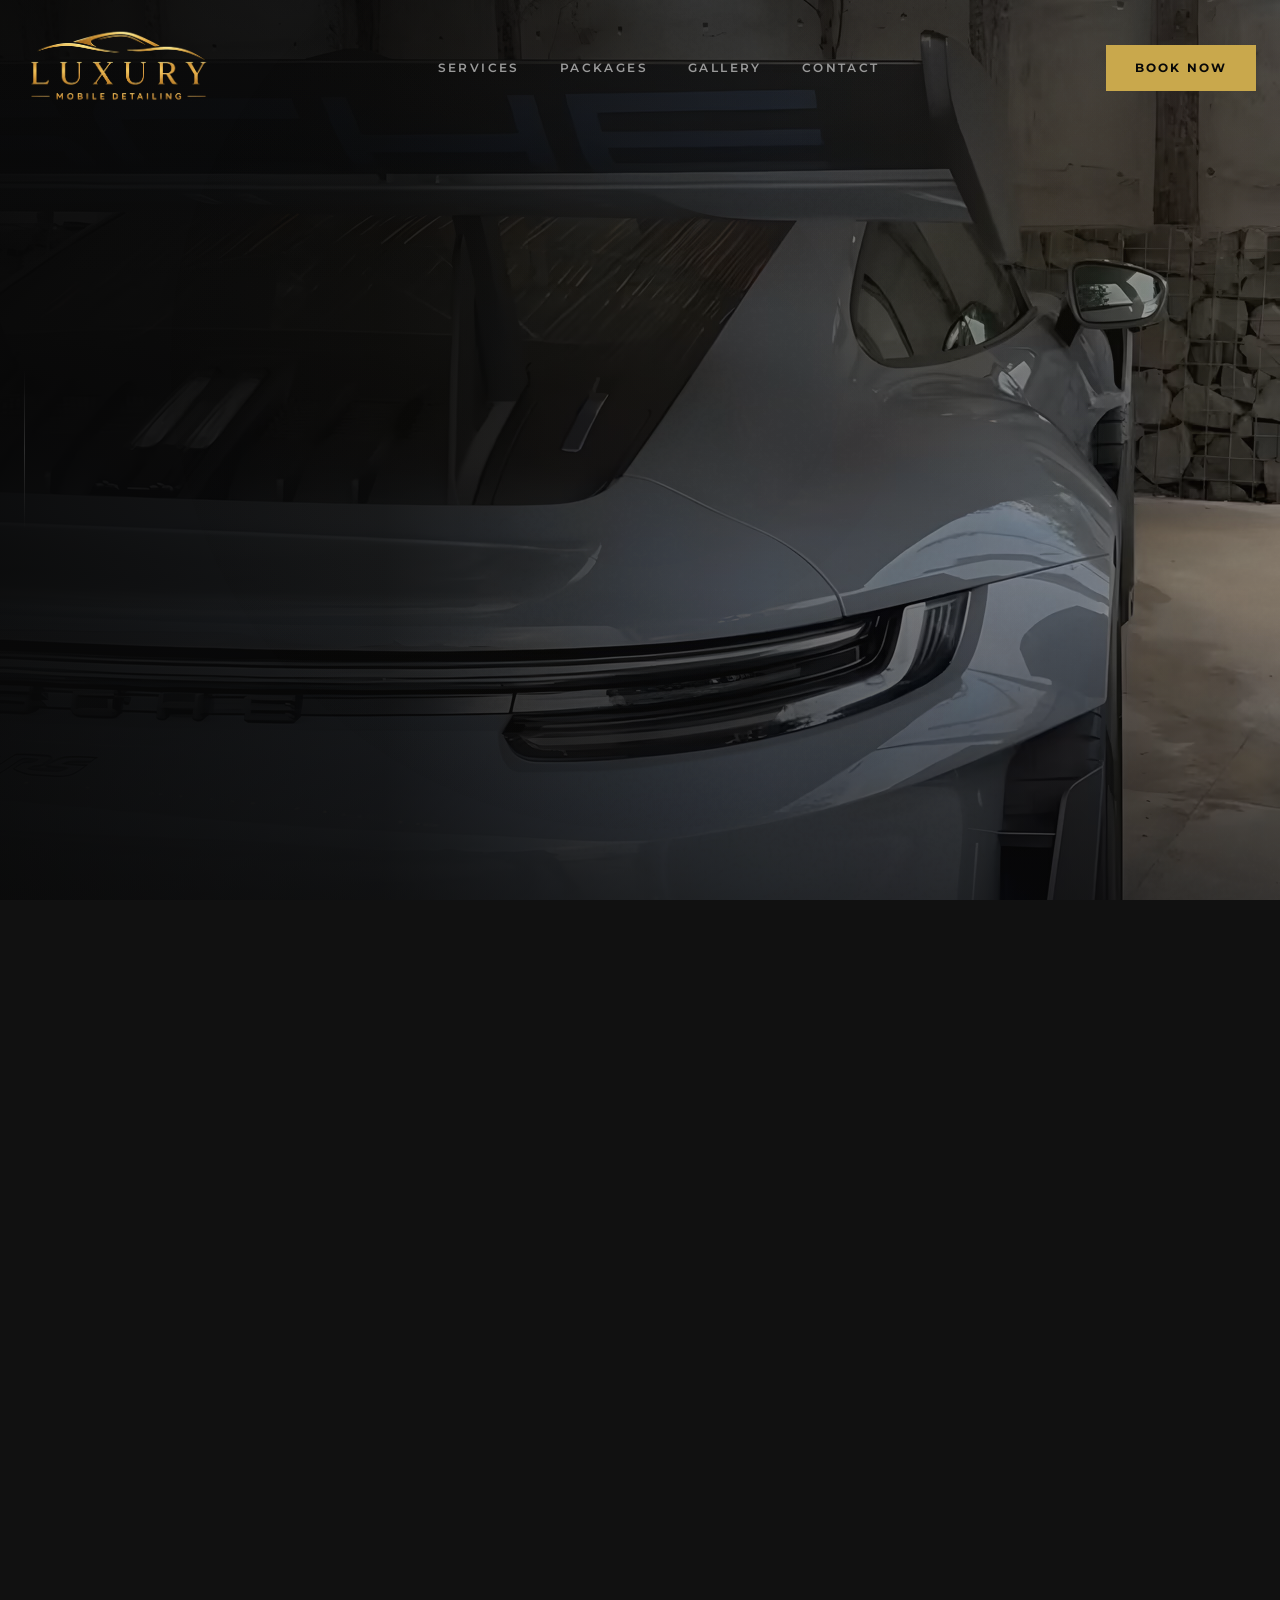
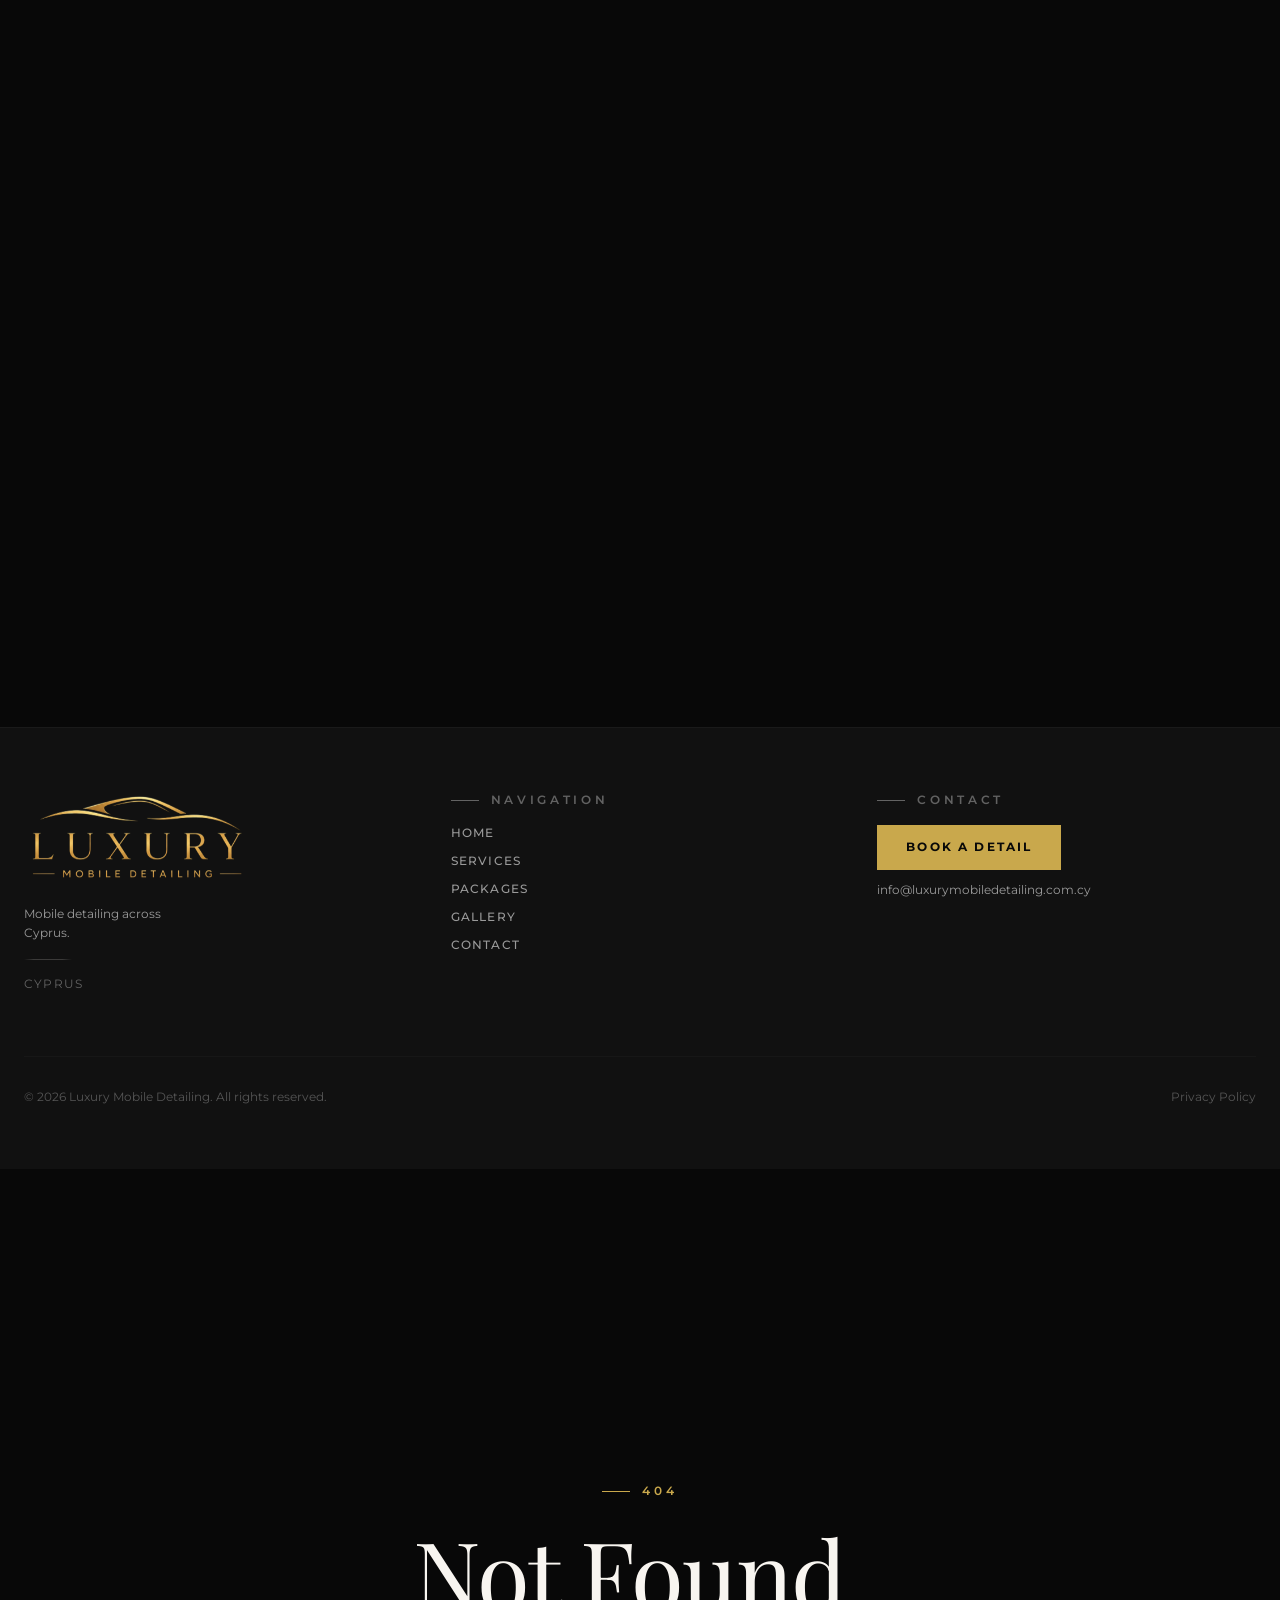
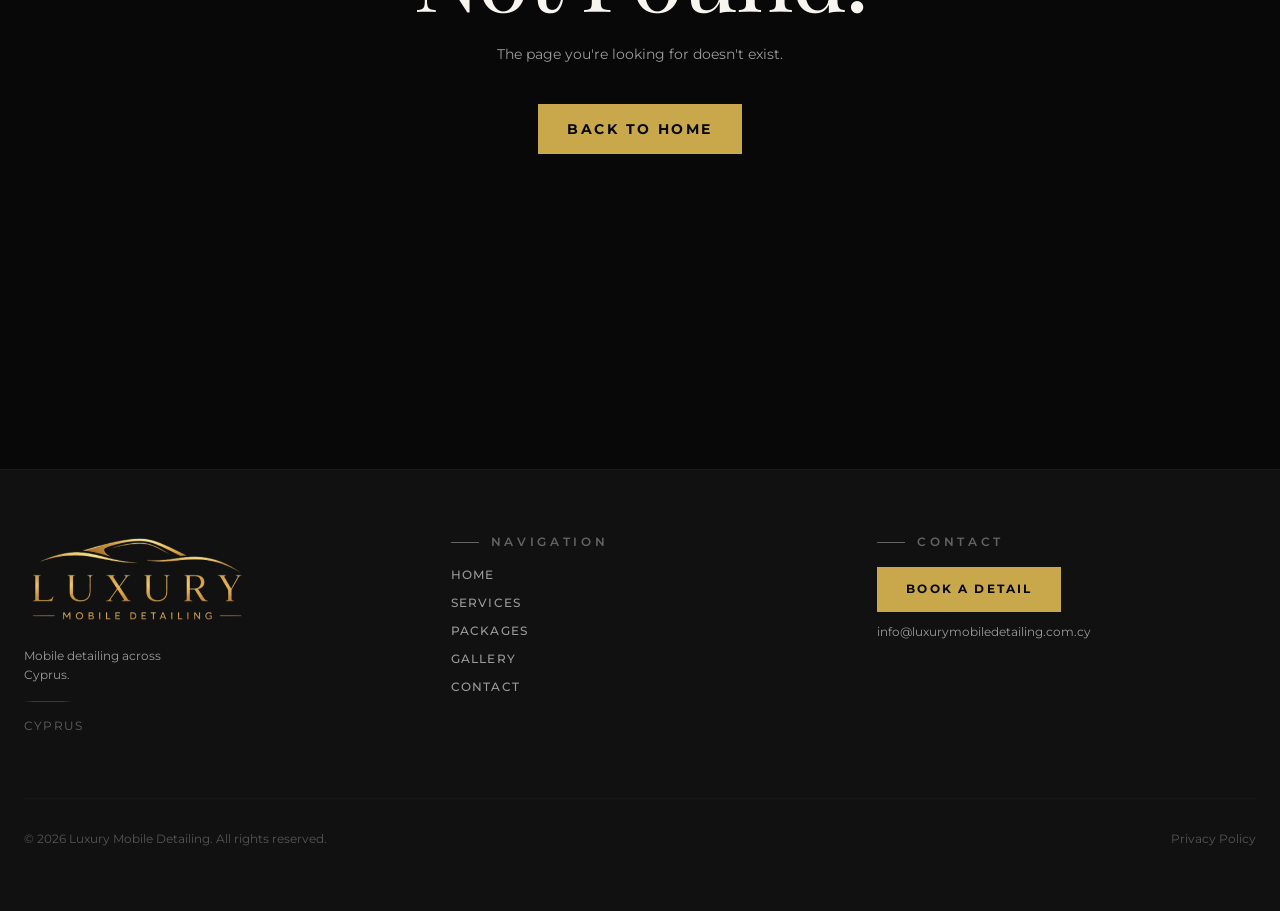
==== commit 303d466f: "Deploy built site on Thu Jul  2 21:27:10 UTC 2026" ====
--- a/index.html
+++ b/index.html
@@ -58,20 +58,20 @@
         min-height: 100vh;
       }
     </style>
-    <script type="module" crossorigin="" src="/assets/app-f37c6db4.js"></script>
+    <script type="module" crossorigin="" src="/assets/app-c848d8b8.js"></script>
     <link rel="modulepreload" crossorigin="" href="/assets/vendor-b4936f23.js">
     <link rel="modulepreload" crossorigin="" href="/assets/react-e6a6115f.js">
     <link rel="modulepreload" crossorigin="" href="/assets/ui-916e68e1.js">
     <link rel="modulepreload" crossorigin="" href="/assets/framer-motion-b2f2394d.js">
-    <link rel="stylesheet" href="/assets/index-3ad07db2.css">
-  <link rel="preload" as="font" type="font/woff2" href="/assets/playfair-display-latin-400-normal-1fe9ad5d.woff2" crossorigin=""><link rel="preload" as="font" type="font/woff2" href="/assets/playfair-display-latin-400-normal-3afd64d1.woff" crossorigin=""><link rel="preload" as="font" type="font/woff2" href="/assets/playfair-display-latin-400-italic-eabce94d.woff2" crossorigin=""><link rel="preload" as="font" type="font/woff2" href="/assets/playfair-display-latin-400-italic-cc638df9.woff" crossorigin=""><link rel="preload" as="font" type="font/woff2" href="/assets/playfair-display-latin-700-normal-28453852.woff2" crossorigin=""><link rel="preload" as="font" type="font/woff2" href="/assets/playfair-display-latin-700-normal-648a046d.woff" crossorigin=""><link rel="preload" as="font" type="font/woff2" href="/assets/playfair-display-latin-700-italic-de2f4041.woff2" crossorigin=""><link rel="preload" as="font" type="font/woff2" href="/assets/playfair-display-latin-700-italic-ac47baa5.woff" crossorigin=""><link rel="preload" as="font" type="font/woff2" href="/assets/montserrat-latin-400-normal-e66bcd27.woff2" crossorigin=""><link rel="preload" as="font" type="font/woff2" href="/assets/montserrat-latin-400-normal-6a7d6a30.woff" crossorigin=""><link rel="preload" as="font" type="font/woff2" href="/assets/montserrat-latin-500-normal-2b53300f.woff2" crossorigin=""><link rel="preload" as="font" type="font/woff2" href="/assets/montserrat-latin-500-normal-7ad98b2c.woff" crossorigin=""><link rel="preload" as="font" type="font/woff2" href="/assets/montserrat-latin-600-normal-d857325c.woff2" crossorigin=""><link rel="preload" as="font" type="font/woff2" href="/assets/montserrat-latin-600-normal-97ec5882.woff" crossorigin=""><link rel="preload" as="font" type="font/woff2" href="/assets/montserrat-latin-700-normal-f9d9e65b.woff2" crossorigin=""><link rel="preload" as="font" type="font/woff2" href="/assets/montserrat-latin-700-normal-ff51c769.woff" crossorigin=""><link rel="preload" as="font" type="font/woff2" href="/assets/montserrat-latin-800-normal-ba826fb8.woff2" crossorigin=""><link rel="preload" as="font" type="font/woff2" href="/assets/montserrat-latin-800-normal-26f9e611.woff" crossorigin=""><link rel="modulepreload" crossorigin="" href="/assets/HomePage-6764d904.js"></head>
+    <link rel="stylesheet" href="/assets/index-b7117a31.css">
+  <link rel="preload" as="image" href="/assets/Logo-a2fcae50.png" crossorigin=""><link rel="preload" as="font" type="font/woff2" href="/assets/playfair-display-latin-400-normal-1fe9ad5d.woff2" crossorigin=""><link rel="preload" as="font" type="font/woff2" href="/assets/playfair-display-latin-400-normal-3afd64d1.woff" crossorigin=""><link rel="preload" as="font" type="font/woff2" href="/assets/playfair-display-latin-400-italic-eabce94d.woff2" crossorigin=""><link rel="preload" as="font" type="font/woff2" href="/assets/playfair-display-latin-400-italic-cc638df9.woff" crossorigin=""><link rel="preload" as="font" type="font/woff2" href="/assets/playfair-display-latin-700-normal-28453852.woff2" crossorigin=""><link rel="preload" as="font" type="font/woff2" href="/assets/playfair-display-latin-700-normal-648a046d.woff" crossorigin=""><link rel="preload" as="font" type="font/woff2" href="/assets/playfair-display-latin-700-italic-de2f4041.woff2" crossorigin=""><link rel="preload" as="font" type="font/woff2" href="/assets/playfair-display-latin-700-italic-ac47baa5.woff" crossorigin=""><link rel="preload" as="font" type="font/woff2" href="/assets/montserrat-latin-400-normal-e66bcd27.woff2" crossorigin=""><link rel="preload" as="font" type="font/woff2" href="/assets/montserrat-latin-400-normal-6a7d6a30.woff" crossorigin=""><link rel="preload" as="font" type="font/woff2" href="/assets/montserrat-latin-500-normal-2b53300f.woff2" crossorigin=""><link rel="preload" as="font" type="font/woff2" href="/assets/montserrat-latin-500-normal-7ad98b2c.woff" crossorigin=""><link rel="preload" as="font" type="font/woff2" href="/assets/montserrat-latin-600-normal-d857325c.woff2" crossorigin=""><link rel="preload" as="font" type="font/woff2" href="/assets/montserrat-latin-600-normal-97ec5882.woff" crossorigin=""><link rel="preload" as="font" type="font/woff2" href="/assets/montserrat-latin-700-normal-f9d9e65b.woff2" crossorigin=""><link rel="preload" as="font" type="font/woff2" href="/assets/montserrat-latin-700-normal-ff51c769.woff" crossorigin=""><link rel="preload" as="font" type="font/woff2" href="/assets/montserrat-latin-800-normal-ba826fb8.woff2" crossorigin=""><link rel="preload" as="font" type="font/woff2" href="/assets/montserrat-latin-800-normal-26f9e611.woff" crossorigin=""><link rel="modulepreload" crossorigin="" href="/assets/HomePage-4e43f0da.js"></head>
   <body>
-    <div id="root" data-server-rendered="true"><a href="#main" class="skip-link">Skip to content</a><div class="app"><header class="fixed top-0 z-50 w-full transition-all duration-500 bg-transparent"><div class="mx-auto flex max-w-7xl items-center justify-between px-6 transition-all duration-500 py-7"><a aria-label="Luxury Mobile Detailing — home" class="group flex items-center gap-3 transition-all duration-500" href="/"><span class="font-display italic text-gold-500 transition-all duration-500 group-hover:opacity-80 text-3xl sm:text-4xl">LMD</span><span class="hidden w-px bg-steel/50 transition-all duration-500 sm:block h-7" aria-hidden="true"></span><span class="hidden flex-col leading-tight sm:flex"><span class="font-sans font-semibold tracking-[0.3em] text-cream uppercase transition-all duration-500 text-[0.65rem]">Luxury</span><span class="font-sans font-medium tracking-[0.25em] text-stone uppercase transition-all duration-500 text-[0.58rem]">Mobile Detailing</span></span></a><button class="relative z-50 flex h-10 w-10 items-center justify-center text-cream focus-visible:outline-none" aria-label="Open menu" aria-expanded="false"><svg xmlns="http://www.w3.org/2000/svg" fill="none" viewBox="0 0 24 24" stroke-width="1.5" stroke="currentColor" aria-hidden="true" data-slot="icon" class="h-6 w-6"><path stroke-linecap="round" stroke-linejoin="round" d="M3.75 6.75h16.5M3.75 12h16.5m-16.5 5.25h16.5"></path></svg></button></div></header><main id="main"><section class="relative flex min-h-[100dvh] items-center overflow-hidden bg-ink"><div class="absolute inset-0"><picture class="block h-full w-full"><source type="image/avif" srcset="/images/porsche-gt3rs-rear-400.avif 400w, /images/porsche-gt3rs-rear-800.avif 800w, /images/porsche-gt3rs-rear-1280.avif 1280w, /images/porsche-gt3rs-rear-1920.avif 1920w, /images/porsche-gt3rs-rear-2400.avif 2400w" sizes="100vw"><source type="image/webp" srcset="/images/porsche-gt3rs-rear-400.webp 400w, /images/porsche-gt3rs-rear-800.webp 800w, /images/porsche-gt3rs-rear-1280.webp 1280w, /images/porsche-gt3rs-rear-1920.webp 1920w, /images/porsche-gt3rs-rear-2400.webp 2400w" sizes="100vw"><img src="/images/porsche-gt3rs-rear-2400.jpg" srcset="/images/porsche-gt3rs-rear-400.jpg 400w, /images/porsche-gt3rs-rear-800.jpg 800w, /images/porsche-gt3rs-rear-1280.jpg 1280w, /images/porsche-gt3rs-rear-1920.jpg 1920w, /images/porsche-gt3rs-rear-2400.jpg 2400w" sizes="100vw" alt="Porsche 911 GT3 RS rear with active rear wing, freshly detailed under a bamboo carport in Cyprus" loading="eager" decoding="async" fetchpriority="high" class="h-full w-full object-cover object-[72%_38%] sm:object-[60%_center] md:object-center"></picture></div><div aria-hidden="true" class="absolute inset-0" style="background:linear-gradient(90deg, rgba(8,8,8,0.96) 0%, rgba(8,8,8,0.88) 30%, rgba(8,8,8,0.55) 60%, rgba(8,8,8,0.35) 100%)"></div><div aria-hidden="true" class="absolute inset-0 md:hidden" style="background:linear-gradient(180deg, rgba(8,8,8,0.55) 0%, rgba(8,8,8,0.15) 45%, rgba(8,8,8,0.65) 100%)"></div><div aria-hidden="true" class="absolute inset-0 hidden md:block" style="background:linear-gradient(180deg, rgba(8,8,8,0.35) 0%, rgba(8,8,8,0) 35%, rgba(8,8,8,0) 65%, rgba(8,8,8,0.55) 100%)"></div><div aria-hidden="true" class="grain absolute inset-0"></div><div aria-hidden="true" class="pointer-events-none absolute -right-40 -top-40 h-[700px] w-[700px] rounded-full opacity-[0.05]" style="background:radial-gradient(circle, #C9A84C 0%, transparent 70%)"></div><div aria-hidden="true" class="absolute left-6 top-1/2 hidden h-40 w-px -translate-y-1/2 bg-gradient-to-b from-transparent via-steel to-transparent md:block"></div><div class="relative mx-auto w-full max-w-7xl px-6 pb-24 pt-32 sm:py-40"><div class="max-w-3xl"><p class="eyebrow mb-8 text-gold-500" style="opacity:0;transform:translateY(28px) translateZ(0)">Mobile Detailing · Cyprus</p><h1 class="display text-shadow-deep text-[clamp(3.25rem,10vw,8.5rem)] text-cream" style="opacity:0;transform:translateY(28px) translateZ(0)">Showroom<br><em class="text-gold-500">Perfect.</em></h1><div class="my-8 h-px w-24 bg-gold-500" style="transform:scaleX(0) translateZ(0);transform-origin:0% 50% 0"></div><p class="max-w-md font-sans text-sm leading-relaxed text-cream/80 sm:text-base" style="opacity:0;transform:translateY(28px) translateZ(0)">Hand wash, paint correction, and ceramic protection — performed at your home, office, or wherever your vehicle is parked.</p><div class="mt-10 flex flex-col gap-4 sm:flex-row sm:items-center" style="opacity:0;transform:translateY(28px) translateZ(0)"><a class="btn-primary w-full justify-center sm:w-auto" href="#" target="_blank" rel="noopener noreferrer">Book Now</a><a class="btn-ghost w-full justify-center sm:w-auto" href="/packages">View Packages</a></div><div class="mt-10 flex items-center gap-3 border-l border-gold-500/60 pl-4 md:hidden" aria-hidden="true" style="opacity:0;transform:translateY(12px) translateZ(0)"><div class="flex flex-col gap-1"><p class="font-sans text-[0.55rem] tracking-[0.32em] text-gold-500 uppercase">Featured · 911 GT3 RS</p><p class="font-sans text-[0.6rem] tracking-[0.22em] text-cream/70 uppercase">Detail · Correction · Protect</p></div></div></div><aside class="absolute right-6 top-1/2 hidden -translate-y-1/2 flex-col items-end gap-3 text-right md:flex" aria-hidden="true" style="opacity:0;transform:translateX(20px) translateZ(0)"><p class="font-sans text-[0.6rem] tracking-[0.32em] text-gold-500/90 uppercase text-shadow-deep">Featured</p><p class="display text-xl text-cream text-shadow-deep">911 GT3 RS</p><div class="h-px w-12 bg-gold-500/70"></div><p class="font-sans text-[0.65rem] tracking-[0.25em] text-cream/80 uppercase text-shadow-deep">Detail · Correction · Protect</p></aside><div class="absolute bottom-8 left-6 hidden flex-col items-center gap-2 sm:bottom-12 sm:flex" aria-hidden="true" style="opacity:0"><div class="h-12 w-px overflow-hidden bg-steel"><div class="h-full w-full bg-gold-500" style="transform:translateY(-100%) translateZ(0)"></div></div><p class="font-sans text-[0.6rem] tracking-[0.3em] text-cream/60 uppercase [writing-mode:vertical-lr]">Scroll</p></div></div></section><section class="relative overflow-hidden bg-charcoal"><div class="grid grid-cols-1 md:grid-cols-2"><div class="relative aspect-[16/10] w-full xs:aspect-[4/5] md:aspect-auto md:min-h-[640px]" style="opacity:0"><picture class="absolute inset-0 block" style="background-image:url([data-uri]);background-size:cover;background-position:center"><source type="image/avif" srcset="/images/porsche-foam-wash-400.avif 400w, /images/porsche-foam-wash-800.avif 800w, /images/porsche-foam-wash-1280.avif 1280w, /images/porsche-foam-wash-1920.avif 1920w, /images/porsche-foam-wash-2400.avif 2400w" sizes="(min-width: 1060px) 50vw, 100vw"><source type="image/webp" srcset="/images/porsche-foam-wash-400.webp 400w, /images/porsche-foam-wash-800.webp 800w, /images/porsche-foam-wash-1280.webp 1280w, /images/porsche-foam-wash-1920.webp 1920w, /images/porsche-foam-wash-2400.webp 2400w" sizes="(min-width: 1060px) 50vw, 100vw"><img src="/images/porsche-foam-wash-2400.jpg" srcset="/images/porsche-foam-wash-400.jpg 400w, /images/porsche-foam-wash-800.jpg 800w, /images/porsche-foam-wash-1280.jpg 1280w, /images/porsche-foam-wash-1920.jpg 1920w, /images/porsche-foam-wash-2400.jpg 2400w" sizes="(min-width: 1060px) 50vw, 100vw" alt="Detailer applying snow-foam pre-wash to a Porsche 911 GT3 at the client's property" loading="lazy" decoding="async" class="h-full w-full object-cover object-[50%_center] md:object-[55%_center]"></picture><div aria-hidden="true" class="pointer-events-none absolute inset-0 md:hidden" style="background:linear-gradient(180deg, rgba(17,17,17,0) 55%, rgba(17,17,17,0.88) 100%)"></div><div aria-hidden="true" class="pointer-events-none absolute inset-0 hidden md:block" style="background:linear-gradient(90deg, rgba(17,17,17,0) 60%, rgba(17,17,17,0.85) 100%)"></div><div class="absolute bottom-6 left-6 flex flex-col gap-2 border-l border-gold-500/60 pl-4"><p class="font-sans text-[0.6rem] tracking-[0.32em] text-gold-500 uppercase">In progress</p><p class="font-sans text-xs text-cream/85">Snow-foam pre-wash · Limassol</p></div></div><div class="relative flex items-center px-6 py-16 sm:px-12 sm:py-20 md:py-28"><div class="max-w-md"><p class="eyebrow mb-6 text-gold-500" style="opacity:0;transform:translateY(16px) translateZ(0)">The Process</p><h2 class="display text-4xl text-cream sm:text-5xl" style="opacity:0;transform:translateY(20px) translateZ(0)">We come <em class="text-gold-500">to you.</em></h2><div class="my-6 h-px w-20 bg-gold-500" style="transform:scaleX(0) translateZ(0);transform-origin:0% 50% 0"></div><p class="font-sans text-sm leading-relaxed text-stone" style="opacity:0;transform:translateY(16px) translateZ(0)">No drop-off, no detail centre. Our fully equipped mobile rig meets your vehicle wherever it lives — driveway, office car park, or hotel forecourt — and leaves it in showroom condition.</p><ul class="mt-10 flex flex-col gap-5"><li class="flex items-start gap-5 border-b border-steel/30 pb-4 last:border-0 last:pb-0" style="opacity:0;transform:translateX(-12px) translateZ(0)"><span class="font-sans text-xs font-semibold tracking-[0.3em] text-gold-500/80 pt-1">01</span><div class="flex flex-col gap-1"><p class="font-sans text-sm font-semibold text-cream">We arrive</p><p class="font-sans text-xs leading-relaxed text-stone">Self-contained water, power and detailing gear.</p></div></li><li class="flex items-start gap-5 border-b border-steel/30 pb-4 last:border-0 last:pb-0" style="opacity:0;transform:translateX(-12px) translateZ(0)"><span class="font-sans text-xs font-semibold tracking-[0.3em] text-gold-500/80 pt-1">02</span><div class="flex flex-col gap-1"><p class="font-sans text-sm font-semibold text-cream">We work</p><p class="font-sans text-xs leading-relaxed text-stone">Multi-step decontamination, correction, and protection.</p></div></li><li class="flex items-start gap-5 border-b border-steel/30 pb-4 last:border-0 last:pb-0" style="opacity:0;transform:translateX(-12px) translateZ(0)"><span class="font-sans text-xs font-semibold tracking-[0.3em] text-gold-500/80 pt-1">03</span><div class="flex flex-col gap-1"><p class="font-sans text-sm font-semibold text-cream">We hand it back</p><p class="font-sans text-xs leading-relaxed text-stone">Documented, dressed, and ready to drive away.</p></div></li></ul><div class="mt-10" style="opacity:0;transform:translateY(16px) translateZ(0)"><a class="btn-ghost" href="/services">Specialist Services</a></div></div></div></div></section><section class="border-y border-steel/20 bg-ink py-16 sm:py-28"><div class="mx-auto max-w-7xl px-6"><div class="mb-12 flex flex-col items-start justify-between gap-6 sm:flex-row sm:items-end"><div><p class="eyebrow mb-4 text-gold-500" style="opacity:0;transform:translateY(12px) translateZ(0)">Recent Work</p><h2 class="display text-4xl text-cream sm:text-5xl" style="opacity:0;transform:translateY(16px) translateZ(0)">From the <em class="text-gold-500">fleet.</em></h2></div><div style="opacity:0;transform:translateY(12px) translateZ(0)"><a class="group inline-flex items-center gap-3 font-sans text-xs font-semibold tracking-widest text-gold-500 uppercase transition-opacity hover:opacity-70" href="/gallery">View Full Gallery<svg xmlns="http://www.w3.org/2000/svg" fill="none" viewBox="0 0 24 24" stroke-width="1.5" stroke="currentColor" aria-hidden="true" data-slot="icon" class="h-3.5 w-3.5 transition-transform duration-300 group-hover:translate-x-1"><path stroke-linecap="round" stroke-linejoin="round" d="M13.5 4.5 21 12m0 0-7.5 7.5M21 12H3"></path></svg></a></div></div><div class="grid grid-cols-1 gap-3 md:grid-cols-3 md:gap-2"><div class="group relative aspect-[16/10] overflow-hidden bg-ash xs:aspect-[4/5] md:aspect-[4/5]" style="opacity:0;transform:translateY(20px) translateZ(0)"><picture class="block h-full w-full" style="background-image:url([data-uri]);background-size:cover;background-position:center"><source type="image/avif" srcset="/images/porsche-gt3rs-wheel-400.avif 400w, /images/porsche-gt3rs-wheel-800.avif 800w, /images/porsche-gt3rs-wheel-1280.avif 1280w, /images/porsche-gt3rs-wheel-1920.avif 1920w, /images/porsche-gt3rs-wheel-2400.avif 2400w" sizes="(min-width: 1060px) 33vw, 100vw"><source type="image/webp" srcset="/images/porsche-gt3rs-wheel-400.webp 400w, /images/porsche-gt3rs-wheel-800.webp 800w, /images/porsche-gt3rs-wheel-1280.webp 1280w, /images/porsche-gt3rs-wheel-1920.webp 1920w, /images/porsche-gt3rs-wheel-2400.webp 2400w" sizes="(min-width: 1060px) 33vw, 100vw"><img src="/images/porsche-gt3rs-wheel-2400.jpg" srcset="/images/porsche-gt3rs-wheel-400.jpg 400w, /images/porsche-gt3rs-wheel-800.jpg 800w, /images/porsche-gt3rs-wheel-1280.jpg 1280w, /images/porsche-gt3rs-wheel-1920.jpg 1920w, /images/porsche-gt3rs-wheel-2400.jpg 2400w" sizes="(min-width: 1060px) 33vw, 100vw" alt="Porsche 911 GT3 RS profile with yellow brake calipers and forged wheels after a full detail" loading="lazy" decoding="async" class="h-full w-full object-cover transition-transform duration-[1200ms] ease-out group-hover:scale-[1.04]"></picture><div aria-hidden="true" class="pointer-events-none absolute inset-0" style="background:linear-gradient(180deg, rgba(8,8,8,0) 45%, rgba(8,8,8,0.78) 100%)"></div><div class="absolute inset-x-0 bottom-0 flex items-end justify-between gap-4 px-6 py-6"><div class="flex flex-col gap-1"><p class="font-sans text-[0.6rem] font-semibold tracking-[0.32em] text-gold-500 uppercase">Paint Correction</p><p class="display text-xl text-cream">Porsche 911 GT3 RS</p></div><div class="flex h-8 w-8 items-center justify-center border border-cream/30 text-cream/80 backdrop-blur-sm transition-all duration-300 group-hover:border-gold-500 group-hover:bg-gold-500 group-hover:text-ink"><svg xmlns="http://www.w3.org/2000/svg" fill="none" viewBox="0 0 24 24" stroke-width="1.5" stroke="currentColor" aria-hidden="true" data-slot="icon" class="h-3.5 w-3.5"><path stroke-linecap="round" stroke-linejoin="round" d="M13.5 4.5 21 12m0 0-7.5 7.5M21 12H3"></path></svg></div></div></div><div class="group relative aspect-[16/10] overflow-hidden bg-ash xs:aspect-[4/5] md:aspect-[4/5]" style="opacity:0;transform:translateY(20px) translateZ(0)"><picture class="block h-full w-full" style="background-image:url([data-uri]);background-size:cover;background-position:center"><source type="image/avif" srcset="/images/g-wagen-side-400.avif 400w, /images/g-wagen-side-800.avif 800w, /images/g-wagen-side-1280.avif 1280w, /images/g-wagen-side-1920.avif 1920w" sizes="(min-width: 1060px) 33vw, 100vw"><source type="image/webp" srcset="/images/g-wagen-side-400.webp 400w, /images/g-wagen-side-800.webp 800w, /images/g-wagen-side-1280.webp 1280w, /images/g-wagen-side-1920.webp 1920w" sizes="(min-width: 1060px) 33vw, 100vw"><img src="/images/g-wagen-side-1920.jpg" srcset="/images/g-wagen-side-400.jpg 400w, /images/g-wagen-side-800.jpg 800w, /images/g-wagen-side-1280.jpg 1280w, /images/g-wagen-side-1920.jpg 1920w" sizes="(min-width: 1060px) 33vw, 100vw" alt="Mercedes-AMG G-Class profile parked at a hillside villa after a full detail" loading="lazy" decoding="async" class="h-full w-full object-cover transition-transform duration-[1200ms] ease-out group-hover:scale-[1.04]"></picture><div aria-hidden="true" class="pointer-events-none absolute inset-0" style="background:linear-gradient(180deg, rgba(8,8,8,0) 45%, rgba(8,8,8,0.78) 100%)"></div><div class="absolute inset-x-0 bottom-0 flex items-end justify-between gap-4 px-6 py-6"><div class="flex flex-col gap-1"><p class="font-sans text-[0.6rem] font-semibold tracking-[0.32em] text-gold-500 uppercase">Full Detail</p><p class="display text-xl text-cream">Mercedes-AMG G63</p></div><div class="flex h-8 w-8 items-center justify-center border border-cream/30 text-cream/80 backdrop-blur-sm transition-all duration-300 group-hover:border-gold-500 group-hover:bg-gold-500 group-hover:text-ink"><svg xmlns="http://www.w3.org/2000/svg" fill="none" viewBox="0 0 24 24" stroke-width="1.5" stroke="currentColor" aria-hidden="true" data-slot="icon" class="h-3.5 w-3.5"><path stroke-linecap="round" stroke-linejoin="round" d="M13.5 4.5 21 12m0 0-7.5 7.5M21 12H3"></path></svg></div></div></div><div class="group relative aspect-[16/10] overflow-hidden bg-ash xs:aspect-[4/5] md:aspect-[4/5]" style="opacity:0;transform:translateY(20px) translateZ(0)"><picture class="block h-full w-full" style="background-image:url([data-uri]);background-size:cover;background-position:center"><source type="image/avif" srcset="/images/supra-front-400.avif 400w, /images/supra-front-800.avif 800w, /images/supra-front-1280.avif 1280w, /images/supra-front-1920.avif 1920w" sizes="(min-width: 1060px) 33vw, 100vw"><source type="image/webp" srcset="/images/supra-front-400.webp 400w, /images/supra-front-800.webp 800w, /images/supra-front-1280.webp 1280w, /images/supra-front-1920.webp 1920w" sizes="(min-width: 1060px) 33vw, 100vw"><img src="/images/supra-front-1920.jpg" srcset="/images/supra-front-400.jpg 400w, /images/supra-front-800.jpg 800w, /images/supra-front-1280.jpg 1280w, /images/supra-front-1920.jpg 1920w" sizes="(min-width: 1060px) 33vw, 100vw" alt="Toyota GR Supra front three-quarter after exterior detail in Cyprus" loading="lazy" decoding="async" class="h-full w-full object-cover transition-transform duration-[1200ms] ease-out group-hover:scale-[1.04]"></picture><div aria-hidden="true" class="pointer-events-none absolute inset-0" style="background:linear-gradient(180deg, rgba(8,8,8,0) 45%, rgba(8,8,8,0.78) 100%)"></div><div class="absolute inset-x-0 bottom-0 flex items-end justify-between gap-4 px-6 py-6"><div class="flex flex-col gap-1"><p class="font-sans text-[0.6rem] font-semibold tracking-[0.32em] text-gold-500 uppercase">Exterior Detail</p><p class="display text-xl text-cream">Toyota GR Supra</p></div><div class="flex h-8 w-8 items-center justify-center border border-cream/30 text-cream/80 backdrop-blur-sm transition-all duration-300 group-hover:border-gold-500 group-hover:bg-gold-500 group-hover:text-ink"><svg xmlns="http://www.w3.org/2000/svg" fill="none" viewBox="0 0 24 24" stroke-width="1.5" stroke="currentColor" aria-hidden="true" data-slot="icon" class="h-3.5 w-3.5"><path stroke-linecap="round" stroke-linejoin="round" d="M13.5 4.5 21 12m0 0-7.5 7.5M21 12H3"></path></svg></div></div></div></div></div></section><section class="bg-ink py-4"><div style="opacity:0;transform:translateY(32px) translateZ(0)"><a class="group relative block overflow-hidden border-b border-steel/20 transition-colors duration-300 hover:bg-charcoal" aria-label="Go to Packages" href="/packages"><div aria-hidden="true" class="pointer-events-none absolute inset-y-0 right-0 hidden w-[42%] opacity-0 transition-opacity duration-500 ease-out group-hover:opacity-100 md:block"><picture class="block h-full w-full" style="background-image:url([data-uri]);background-size:cover;background-position:center"><source type="image/avif" srcset="/images/mercedes-gle-400.avif 400w, /images/mercedes-gle-800.avif 800w, /images/mercedes-gle-1280.avif 1280w, /images/mercedes-gle-1920.avif 1920w" sizes="40vw"><source type="image/webp" srcset="/images/mercedes-gle-400.webp 400w, /images/mercedes-gle-800.webp 800w, /images/mercedes-gle-1280.webp 1280w, /images/mercedes-gle-1920.webp 1920w" sizes="40vw"><img src="/images/mercedes-gle-1920.jpg" srcset="/images/mercedes-gle-400.jpg 400w, /images/mercedes-gle-800.jpg 800w, /images/mercedes-gle-1280.jpg 1280w, /images/mercedes-gle-1920.jpg 1920w" sizes="40vw" alt="Mercedes-Benz GLE in red under a sand-coloured shade sail after a full wash" loading="lazy" decoding="async" class="h-full w-full object-cover"></picture><div class="absolute inset-0" style="background:linear-gradient(90deg, #111111 0%, rgba(17,17,17,0.85) 25%, rgba(17,17,17,0.25) 75%, rgba(17,17,17,0) 100%)"></div></div><div class="relative mx-auto max-w-7xl px-6 py-12 sm:py-16"><div class="flex items-start justify-between gap-8"><div class="flex items-start gap-8 sm:gap-16"><span class="hidden font-sans text-xs font-semibold tracking-[0.3em] text-stone/40 sm:block sm:pt-1">01</span><div class="flex flex-col gap-4"><p class="eyebrow text-gold-500/80">Packages</p><h2 class="display text-4xl text-cream transition-colors duration-300 group-hover:text-gold-500 sm:text-5xl md:text-6xl" style="white-space:pre-line">Washes &amp;
+    <div id="root" data-server-rendered="true"><a href="#main" class="skip-link">Skip to content</a><div class="app"><header class="fixed top-0 z-50 w-full transition-all duration-500 bg-transparent"><div class="mx-auto flex max-w-7xl items-center justify-between px-6 transition-all duration-500 py-7"><a aria-label="Luxury Mobile Detailing — home" class="group transition-all duration-500" href="/"><img src="/assets/Logo-a2fcae50.png" alt="Luxury Mobile Detailing" class="hidden object-contain transition-all duration-500 group-hover:opacity-80 sm:block h-20"><img src="/assets/Logo-a2fcae50.png" alt="Luxury Mobile Detailing" class="block object-contain transition-all duration-500 group-hover:opacity-80 sm:hidden h-10"></a><button class="relative z-50 flex h-10 w-10 items-center justify-center text-cream focus-visible:outline-none" aria-label="Open menu" aria-expanded="false"><svg xmlns="http://www.w3.org/2000/svg" fill="none" viewBox="0 0 24 24" stroke-width="1.5" stroke="currentColor" aria-hidden="true" data-slot="icon" class="h-6 w-6"><path stroke-linecap="round" stroke-linejoin="round" d="M3.75 6.75h16.5M3.75 12h16.5m-16.5 5.25h16.5"></path></svg></button></div></header><main id="main"><section class="relative flex min-h-[100dvh] items-center overflow-hidden bg-ink"><div class="absolute inset-0"><picture class="block h-full w-full"><source type="image/avif" srcset="/images/porsche-gt3rs-rear-400.avif 400w, /images/porsche-gt3rs-rear-800.avif 800w, /images/porsche-gt3rs-rear-1280.avif 1280w, /images/porsche-gt3rs-rear-1920.avif 1920w, /images/porsche-gt3rs-rear-2400.avif 2400w" sizes="100vw"><source type="image/webp" srcset="/images/porsche-gt3rs-rear-400.webp 400w, /images/porsche-gt3rs-rear-800.webp 800w, /images/porsche-gt3rs-rear-1280.webp 1280w, /images/porsche-gt3rs-rear-1920.webp 1920w, /images/porsche-gt3rs-rear-2400.webp 2400w" sizes="100vw"><img src="/images/porsche-gt3rs-rear-2400.jpg" srcset="/images/porsche-gt3rs-rear-400.jpg 400w, /images/porsche-gt3rs-rear-800.jpg 800w, /images/porsche-gt3rs-rear-1280.jpg 1280w, /images/porsche-gt3rs-rear-1920.jpg 1920w, /images/porsche-gt3rs-rear-2400.jpg 2400w" sizes="100vw" alt="Porsche 911 GT3 RS rear with active rear wing, freshly detailed under a bamboo carport in Cyprus" loading="eager" decoding="async" fetchpriority="high" class="h-full w-full object-cover object-[72%_38%] sm:object-[60%_center] md:object-center"></picture></div><div aria-hidden="true" class="absolute inset-0" style="background:linear-gradient(90deg, rgba(8,8,8,0.96) 0%, rgba(8,8,8,0.88) 30%, rgba(8,8,8,0.55) 60%, rgba(8,8,8,0.35) 100%)"></div><div aria-hidden="true" class="absolute inset-0 md:hidden" style="background:linear-gradient(180deg, rgba(8,8,8,0.55) 0%, rgba(8,8,8,0.15) 45%, rgba(8,8,8,0.65) 100%)"></div><div aria-hidden="true" class="absolute inset-0 hidden md:block" style="background:linear-gradient(180deg, rgba(8,8,8,0.35) 0%, rgba(8,8,8,0) 35%, rgba(8,8,8,0) 65%, rgba(8,8,8,0.55) 100%)"></div><div aria-hidden="true" class="grain absolute inset-0"></div><div aria-hidden="true" class="pointer-events-none absolute -right-40 -top-40 h-[700px] w-[700px] rounded-full opacity-[0.05]" style="background:radial-gradient(circle, #C9A84C 0%, transparent 70%)"></div><div aria-hidden="true" class="absolute left-6 top-1/2 hidden h-40 w-px -translate-y-1/2 bg-gradient-to-b from-transparent via-steel to-transparent md:block"></div><div class="relative mx-auto w-full max-w-7xl px-6 pb-24 pt-32 sm:py-40"><div class="max-w-3xl"><p class="eyebrow mb-8 text-gold-500" style="opacity:0;transform:translateY(28px) translateZ(0)">Mobile Detailing · Cyprus</p><h1 class="display text-shadow-deep text-[clamp(3.25rem,10vw,8.5rem)] text-cream" style="opacity:0;transform:translateY(28px) translateZ(0)">Showroom<br><em class="text-gold-500">Perfect.</em></h1><div class="my-8 h-px w-24 bg-gold-500" style="transform:scaleX(0) translateZ(0);transform-origin:0% 50% 0"></div><p class="max-w-md font-sans text-sm leading-relaxed text-cream/80 sm:text-base" style="opacity:0;transform:translateY(28px) translateZ(0)">Hand wash, paint correction, and ceramic protection — performed at your home, office, or wherever your vehicle is parked.</p><div class="mt-10 flex flex-col gap-4 sm:flex-row sm:items-center" style="opacity:0;transform:translateY(28px) translateZ(0)"><a class="btn-primary w-full justify-center sm:w-auto" href="https://tidycal.com/luxurymobiledetailingcy" target="_blank" rel="noopener noreferrer">Book Now</a><a class="btn-ghost w-full justify-center sm:w-auto" href="/packages">View Packages</a></div><div class="mt-10 flex items-center gap-3 border-l border-gold-500/60 pl-4 md:hidden" aria-hidden="true" style="opacity:0;transform:translateY(12px) translateZ(0)"><div class="flex flex-col gap-1"><p class="font-sans text-[0.55rem] tracking-[0.32em] text-gold-500 uppercase">Featured · 911 GT3 RS</p><p class="font-sans text-[0.6rem] tracking-[0.22em] text-cream/70 uppercase">Detail · Correction · Protect</p></div></div></div><aside class="absolute right-6 top-1/2 hidden -translate-y-1/2 flex-col items-end gap-3 text-right md:flex" aria-hidden="true" style="opacity:0;transform:translateX(20px) translateZ(0)"><p class="font-sans text-[0.6rem] tracking-[0.32em] text-gold-500/90 uppercase text-shadow-deep">Featured</p><p class="display text-xl text-cream text-shadow-deep">911 GT3 RS</p><div class="h-px w-12 bg-gold-500/70"></div><p class="font-sans text-[0.65rem] tracking-[0.25em] text-cream/80 uppercase text-shadow-deep">Detail · Correction · Protect</p></aside><div class="absolute bottom-8 left-6 hidden flex-col items-center gap-2 sm:bottom-12 sm:flex" aria-hidden="true" style="opacity:0"><div class="h-12 w-px overflow-hidden bg-steel"><div class="h-full w-full bg-gold-500" style="transform:translateY(-100%) translateZ(0)"></div></div><p class="font-sans text-[0.6rem] tracking-[0.3em] text-cream/60 uppercase [writing-mode:vertical-lr]">Scroll</p></div></div></section><section class="relative overflow-hidden bg-charcoal"><div class="grid grid-cols-1 md:grid-cols-2"><div class="relative aspect-[16/10] w-full xs:aspect-[4/5] md:aspect-auto md:min-h-[640px]" style="opacity:0"><picture class="absolute inset-0 block" style="background-image:url([data-uri]);background-size:cover;background-position:center"><source type="image/avif" srcset="/images/porsche-foam-wash-400.avif 400w, /images/porsche-foam-wash-800.avif 800w, /images/porsche-foam-wash-1280.avif 1280w, /images/porsche-foam-wash-1920.avif 1920w, /images/porsche-foam-wash-2400.avif 2400w" sizes="(min-width: 1060px) 50vw, 100vw"><source type="image/webp" srcset="/images/porsche-foam-wash-400.webp 400w, /images/porsche-foam-wash-800.webp 800w, /images/porsche-foam-wash-1280.webp 1280w, /images/porsche-foam-wash-1920.webp 1920w, /images/porsche-foam-wash-2400.webp 2400w" sizes="(min-width: 1060px) 50vw, 100vw"><img src="/images/porsche-foam-wash-2400.jpg" srcset="/images/porsche-foam-wash-400.jpg 400w, /images/porsche-foam-wash-800.jpg 800w, /images/porsche-foam-wash-1280.jpg 1280w, /images/porsche-foam-wash-1920.jpg 1920w, /images/porsche-foam-wash-2400.jpg 2400w" sizes="(min-width: 1060px) 50vw, 100vw" alt="Detailer applying snow-foam pre-wash to a Porsche 911 GT3 at the client's property" loading="lazy" decoding="async" class="h-full w-full object-cover object-[50%_center] md:object-[55%_center]"></picture><div aria-hidden="true" class="pointer-events-none absolute inset-0 md:hidden" style="background:linear-gradient(180deg, rgba(17,17,17,0) 55%, rgba(17,17,17,0.88) 100%)"></div><div aria-hidden="true" class="pointer-events-none absolute inset-0 hidden md:block" style="background:linear-gradient(90deg, rgba(17,17,17,0) 60%, rgba(17,17,17,0.85) 100%)"></div><div class="absolute bottom-6 left-6 flex flex-col gap-2 border-l border-gold-500/60 pl-4"><p class="font-sans text-[0.6rem] tracking-[0.32em] text-gold-500 uppercase">In progress</p><p class="font-sans text-xs text-cream/85">Snow-foam pre-wash · Limassol</p></div></div><div class="relative flex items-center px-6 py-16 sm:px-12 sm:py-20 md:py-28"><div class="max-w-md"><p class="eyebrow mb-6 text-gold-500" style="opacity:0;transform:translateY(16px) translateZ(0)">The Process</p><h2 class="display text-4xl text-cream sm:text-5xl" style="opacity:0;transform:translateY(20px) translateZ(0)">We come <em class="text-gold-500">to you.</em></h2><div class="my-6 h-px w-20 bg-gold-500" style="transform:scaleX(0) translateZ(0);transform-origin:0% 50% 0"></div><p class="font-sans text-sm leading-relaxed text-stone" style="opacity:0;transform:translateY(16px) translateZ(0)">No drop-off, no detail centre. Our fully equipped mobile rig meets your vehicle wherever it lives — driveway, office car park, or hotel forecourt — and leaves it in showroom condition.</p><ul class="mt-10 flex flex-col gap-5"><li class="flex items-start gap-5 border-b border-steel/30 pb-4 last:border-0 last:pb-0" style="opacity:0;transform:translateX(-12px) translateZ(0)"><span class="font-sans text-xs font-semibold tracking-[0.3em] text-gold-500/80 pt-1">01</span><div class="flex flex-col gap-1"><p class="font-sans text-sm font-semibold text-cream">We arrive</p><p class="font-sans text-xs leading-relaxed text-stone">Self-contained water, power and detailing gear.</p></div></li><li class="flex items-start gap-5 border-b border-steel/30 pb-4 last:border-0 last:pb-0" style="opacity:0;transform:translateX(-12px) translateZ(0)"><span class="font-sans text-xs font-semibold tracking-[0.3em] text-gold-500/80 pt-1">02</span><div class="flex flex-col gap-1"><p class="font-sans text-sm font-semibold text-cream">We work</p><p class="font-sans text-xs leading-relaxed text-stone">Multi-step decontamination, correction, and protection.</p></div></li><li class="flex items-start gap-5 border-b border-steel/30 pb-4 last:border-0 last:pb-0" style="opacity:0;transform:translateX(-12px) translateZ(0)"><span class="font-sans text-xs font-semibold tracking-[0.3em] text-gold-500/80 pt-1">03</span><div class="flex flex-col gap-1"><p class="font-sans text-sm font-semibold text-cream">We hand it back</p><p class="font-sans text-xs leading-relaxed text-stone">Documented, dressed, and ready to drive away.</p></div></li></ul><div class="mt-10" style="opacity:0;transform:translateY(16px) translateZ(0)"><a class="btn-ghost" href="/services">Specialist Services</a></div></div></div></div></section><section class="border-y border-steel/20 bg-ink py-16 sm:py-28"><div class="mx-auto max-w-7xl px-6"><div class="mb-12 flex flex-col items-start justify-between gap-6 sm:flex-row sm:items-end"><div><p class="eyebrow mb-4 text-gold-500" style="opacity:0;transform:translateY(12px) translateZ(0)">Recent Work</p><h2 class="display text-4xl text-cream sm:text-5xl" style="opacity:0;transform:translateY(16px) translateZ(0)">From the <em class="text-gold-500">fleet.</em></h2></div><div style="opacity:0;transform:translateY(12px) translateZ(0)"><a class="group inline-flex items-center gap-3 font-sans text-xs font-semibold tracking-widest text-gold-500 uppercase transition-opacity hover:opacity-70" href="/gallery">View Full Gallery<svg xmlns="http://www.w3.org/2000/svg" fill="none" viewBox="0 0 24 24" stroke-width="1.5" stroke="currentColor" aria-hidden="true" data-slot="icon" class="h-3.5 w-3.5 transition-transform duration-300 group-hover:translate-x-1"><path stroke-linecap="round" stroke-linejoin="round" d="M13.5 4.5 21 12m0 0-7.5 7.5M21 12H3"></path></svg></a></div></div><div class="grid grid-cols-1 gap-3 md:grid-cols-3 md:gap-2"><div class="group relative aspect-[16/10] overflow-hidden bg-ash xs:aspect-[4/5] md:aspect-[4/5]" style="opacity:0;transform:translateY(20px) translateZ(0)"><picture class="block h-full w-full" style="background-image:url([data-uri]);background-size:cover;background-position:center"><source type="image/avif" srcset="/images/porsche-gt3rs-wheel-400.avif 400w, /images/porsche-gt3rs-wheel-800.avif 800w, /images/porsche-gt3rs-wheel-1280.avif 1280w, /images/porsche-gt3rs-wheel-1920.avif 1920w, /images/porsche-gt3rs-wheel-2400.avif 2400w" sizes="(min-width: 1060px) 33vw, 100vw"><source type="image/webp" srcset="/images/porsche-gt3rs-wheel-400.webp 400w, /images/porsche-gt3rs-wheel-800.webp 800w, /images/porsche-gt3rs-wheel-1280.webp 1280w, /images/porsche-gt3rs-wheel-1920.webp 1920w, /images/porsche-gt3rs-wheel-2400.webp 2400w" sizes="(min-width: 1060px) 33vw, 100vw"><img src="/images/porsche-gt3rs-wheel-2400.jpg" srcset="/images/porsche-gt3rs-wheel-400.jpg 400w, /images/porsche-gt3rs-wheel-800.jpg 800w, /images/porsche-gt3rs-wheel-1280.jpg 1280w, /images/porsche-gt3rs-wheel-1920.jpg 1920w, /images/porsche-gt3rs-wheel-2400.jpg 2400w" sizes="(min-width: 1060px) 33vw, 100vw" alt="Porsche 911 GT3 RS profile with yellow brake calipers and forged wheels after a full detail" loading="lazy" decoding="async" class="h-full w-full object-cover transition-transform duration-[1200ms] ease-out group-hover:scale-[1.04]"></picture><div aria-hidden="true" class="pointer-events-none absolute inset-0" style="background:linear-gradient(180deg, rgba(8,8,8,0) 45%, rgba(8,8,8,0.78) 100%)"></div><div class="absolute inset-x-0 bottom-0 flex items-end justify-between gap-4 px-6 py-6"><div class="flex flex-col gap-1"><p class="font-sans text-[0.6rem] font-semibold tracking-[0.32em] text-gold-500 uppercase">Paint Correction</p><p class="display text-xl text-cream">Porsche 911 GT3 RS</p></div><div class="flex h-8 w-8 items-center justify-center border border-cream/30 text-cream/80 backdrop-blur-sm transition-all duration-300 group-hover:border-gold-500 group-hover:bg-gold-500 group-hover:text-ink"><svg xmlns="http://www.w3.org/2000/svg" fill="none" viewBox="0 0 24 24" stroke-width="1.5" stroke="currentColor" aria-hidden="true" data-slot="icon" class="h-3.5 w-3.5"><path stroke-linecap="round" stroke-linejoin="round" d="M13.5 4.5 21 12m0 0-7.5 7.5M21 12H3"></path></svg></div></div></div><div class="group relative aspect-[16/10] overflow-hidden bg-ash xs:aspect-[4/5] md:aspect-[4/5]" style="opacity:0;transform:translateY(20px) translateZ(0)"><picture class="block h-full w-full" style="background-image:url([data-uri]);background-size:cover;background-position:center"><source type="image/avif" srcset="/images/g-wagen-side-400.avif 400w, /images/g-wagen-side-800.avif 800w, /images/g-wagen-side-1280.avif 1280w, /images/g-wagen-side-1920.avif 1920w" sizes="(min-width: 1060px) 33vw, 100vw"><source type="image/webp" srcset="/images/g-wagen-side-400.webp 400w, /images/g-wagen-side-800.webp 800w, /images/g-wagen-side-1280.webp 1280w, /images/g-wagen-side-1920.webp 1920w" sizes="(min-width: 1060px) 33vw, 100vw"><img src="/images/g-wagen-side-1920.jpg" srcset="/images/g-wagen-side-400.jpg 400w, /images/g-wagen-side-800.jpg 800w, /images/g-wagen-side-1280.jpg 1280w, /images/g-wagen-side-1920.jpg 1920w" sizes="(min-width: 1060px) 33vw, 100vw" alt="Mercedes-AMG G-Class profile parked at a hillside villa after a full detail" loading="lazy" decoding="async" class="h-full w-full object-cover transition-transform duration-[1200ms] ease-out group-hover:scale-[1.04]"></picture><div aria-hidden="true" class="pointer-events-none absolute inset-0" style="background:linear-gradient(180deg, rgba(8,8,8,0) 45%, rgba(8,8,8,0.78) 100%)"></div><div class="absolute inset-x-0 bottom-0 flex items-end justify-between gap-4 px-6 py-6"><div class="flex flex-col gap-1"><p class="font-sans text-[0.6rem] font-semibold tracking-[0.32em] text-gold-500 uppercase">Full Detail</p><p class="display text-xl text-cream">Mercedes-AMG G63</p></div><div class="flex h-8 w-8 items-center justify-center border border-cream/30 text-cream/80 backdrop-blur-sm transition-all duration-300 group-hover:border-gold-500 group-hover:bg-gold-500 group-hover:text-ink"><svg xmlns="http://www.w3.org/2000/svg" fill="none" viewBox="0 0 24 24" stroke-width="1.5" stroke="currentColor" aria-hidden="true" data-slot="icon" class="h-3.5 w-3.5"><path stroke-linecap="round" stroke-linejoin="round" d="M13.5 4.5 21 12m0 0-7.5 7.5M21 12H3"></path></svg></div></div></div><div class="group relative aspect-[16/10] overflow-hidden bg-ash xs:aspect-[4/5] md:aspect-[4/5]" style="opacity:0;transform:translateY(20px) translateZ(0)"><picture class="block h-full w-full" style="background-image:url([data-uri]);background-size:cover;background-position:center"><source type="image/avif" srcset="/images/supra-front-400.avif 400w, /images/supra-front-800.avif 800w, /images/supra-front-1280.avif 1280w, /images/supra-front-1920.avif 1920w" sizes="(min-width: 1060px) 33vw, 100vw"><source type="image/webp" srcset="/images/supra-front-400.webp 400w, /images/supra-front-800.webp 800w, /images/supra-front-1280.webp 1280w, /images/supra-front-1920.webp 1920w" sizes="(min-width: 1060px) 33vw, 100vw"><img src="/images/supra-front-1920.jpg" srcset="/images/supra-front-400.jpg 400w, /images/supra-front-800.jpg 800w, /images/supra-front-1280.jpg 1280w, /images/supra-front-1920.jpg 1920w" sizes="(min-width: 1060px) 33vw, 100vw" alt="Toyota GR Supra front three-quarter after exterior detail in Cyprus" loading="lazy" decoding="async" class="h-full w-full object-cover transition-transform duration-[1200ms] ease-out group-hover:scale-[1.04]"></picture><div aria-hidden="true" class="pointer-events-none absolute inset-0" style="background:linear-gradient(180deg, rgba(8,8,8,0) 45%, rgba(8,8,8,0.78) 100%)"></div><div class="absolute inset-x-0 bottom-0 flex items-end justify-between gap-4 px-6 py-6"><div class="flex flex-col gap-1"><p class="font-sans text-[0.6rem] font-semibold tracking-[0.32em] text-gold-500 uppercase">Exterior Detail</p><p class="display text-xl text-cream">Toyota GR Supra</p></div><div class="flex h-8 w-8 items-center justify-center border border-cream/30 text-cream/80 backdrop-blur-sm transition-all duration-300 group-hover:border-gold-500 group-hover:bg-gold-500 group-hover:text-ink"><svg xmlns="http://www.w3.org/2000/svg" fill="none" viewBox="0 0 24 24" stroke-width="1.5" stroke="currentColor" aria-hidden="true" data-slot="icon" class="h-3.5 w-3.5"><path stroke-linecap="round" stroke-linejoin="round" d="M13.5 4.5 21 12m0 0-7.5 7.5M21 12H3"></path></svg></div></div></div></div></div></section><section class="bg-ink py-4"><div style="opacity:0;transform:translateY(32px) translateZ(0)"><a class="group relative block overflow-hidden border-b border-steel/20 transition-colors duration-300 hover:bg-charcoal" aria-label="Go to Packages" href="/packages"><div aria-hidden="true" class="pointer-events-none absolute inset-y-0 right-0 hidden w-[42%] opacity-0 transition-opacity duration-500 ease-out group-hover:opacity-100 md:block"><picture class="block h-full w-full" style="background-image:url([data-uri]);background-size:cover;background-position:center"><source type="image/avif" srcset="/images/mercedes-gle-400.avif 400w, /images/mercedes-gle-800.avif 800w, /images/mercedes-gle-1280.avif 1280w, /images/mercedes-gle-1920.avif 1920w" sizes="40vw"><source type="image/webp" srcset="/images/mercedes-gle-400.webp 400w, /images/mercedes-gle-800.webp 800w, /images/mercedes-gle-1280.webp 1280w, /images/mercedes-gle-1920.webp 1920w" sizes="40vw"><img src="/images/mercedes-gle-1920.jpg" srcset="/images/mercedes-gle-400.jpg 400w, /images/mercedes-gle-800.jpg 800w, /images/mercedes-gle-1280.jpg 1280w, /images/mercedes-gle-1920.jpg 1920w" sizes="40vw" alt="Mercedes-Benz GLE in red under a sand-coloured shade sail after a full wash" loading="lazy" decoding="async" class="h-full w-full object-cover"></picture><div class="absolute inset-0" style="background:linear-gradient(90deg, #111111 0%, rgba(17,17,17,0.85) 25%, rgba(17,17,17,0.25) 75%, rgba(17,17,17,0) 100%)"></div></div><div class="relative mx-auto max-w-7xl px-6 py-12 sm:py-16"><div class="flex items-start justify-between gap-8"><div class="flex items-start gap-8 sm:gap-16"><span class="hidden font-sans text-xs font-semibold tracking-[0.3em] text-stone/40 sm:block sm:pt-1">01</span><div class="flex flex-col gap-4"><p class="eyebrow text-gold-500/80">Packages</p><h2 class="display text-4xl text-cream transition-colors duration-300 group-hover:text-gold-500 sm:text-5xl md:text-6xl" style="white-space:pre-line">Washes &amp;
 Detailing</h2><p class="max-w-sm font-sans text-sm leading-relaxed text-stone">Mini Valet, Detailed Wash, Interior Deep Clean, Premium and Platinum Full Detailing.</p></div></div><div class="flex-shrink-0 pt-2"><div class="flex h-12 w-12 items-center justify-center border border-steel/40 text-stone transition-all duration-300 group-hover:border-gold-500 group-hover:bg-gold-500 group-hover:text-ink"><svg xmlns="http://www.w3.org/2000/svg" fill="none" viewBox="0 0 24 24" stroke-width="1.5" stroke="currentColor" aria-hidden="true" data-slot="icon" class="h-4 w-4 transition-transform duration-300 group-hover:translate-x-0.5"><path stroke-linecap="round" stroke-linejoin="round" d="M13.5 4.5 21 12m0 0-7.5 7.5M21 12H3"></path></svg></div></div></div></div></a></div><div style="opacity:0;transform:translateY(32px) translateZ(0)"><a class="group relative block overflow-hidden border-b border-steel/20 transition-colors duration-300 hover:bg-charcoal" aria-label="Go to Services" href="/services"><div aria-hidden="true" class="pointer-events-none absolute inset-y-0 right-0 hidden w-[42%] opacity-0 transition-opacity duration-500 ease-out group-hover:opacity-100 md:block"><picture class="block h-full w-full" style="background-image:url([data-uri]);background-size:cover;background-position:center"><source type="image/avif" srcset="/images/polishing-rig-400.avif 400w, /images/polishing-rig-800.avif 800w, /images/polishing-rig-1280.avif 1280w, /images/polishing-rig-1920.avif 1920w" sizes="40vw"><source type="image/webp" srcset="/images/polishing-rig-400.webp 400w, /images/polishing-rig-800.webp 800w, /images/polishing-rig-1280.webp 1280w, /images/polishing-rig-1920.webp 1920w" sizes="40vw"><img src="/images/polishing-rig-1920.jpg" srcset="/images/polishing-rig-400.jpg 400w, /images/polishing-rig-800.jpg 800w, /images/polishing-rig-1280.jpg 1280w, /images/polishing-rig-1920.jpg 1920w" sizes="40vw" alt="Dual-action and rotary polishers with cutting and finishing pads, ready for paint correction" loading="lazy" decoding="async" class="h-full w-full object-cover"></picture><div class="absolute inset-0" style="background:linear-gradient(90deg, #111111 0%, rgba(17,17,17,0.85) 25%, rgba(17,17,17,0.25) 75%, rgba(17,17,17,0) 100%)"></div></div><div class="relative mx-auto max-w-7xl px-6 py-12 sm:py-16"><div class="flex items-start justify-between gap-8"><div class="flex items-start gap-8 sm:gap-16"><span class="hidden font-sans text-xs font-semibold tracking-[0.3em] text-stone/40 sm:block sm:pt-1">02</span><div class="flex flex-col gap-4"><p class="eyebrow text-gold-500/80">Services</p><h2 class="display text-4xl text-cream transition-colors duration-300 group-hover:text-gold-500 sm:text-5xl md:text-6xl" style="white-space:pre-line">Correction &amp;
 Protection</h2><p class="max-w-sm font-sans text-sm leading-relaxed text-stone">Paint correction, ceramic coating, interior polishing, trim and headlight restoration.</p></div></div><div class="flex-shrink-0 pt-2"><div class="flex h-12 w-12 items-center justify-center border border-steel/40 text-stone transition-all duration-300 group-hover:border-gold-500 group-hover:bg-gold-500 group-hover:text-ink"><svg xmlns="http://www.w3.org/2000/svg" fill="none" viewBox="0 0 24 24" stroke-width="1.5" stroke="currentColor" aria-hidden="true" data-slot="icon" class="h-4 w-4 transition-transform duration-300 group-hover:translate-x-0.5"><path stroke-linecap="round" stroke-linejoin="round" d="M13.5 4.5 21 12m0 0-7.5 7.5M21 12H3"></path></svg></div></div></div></div></a></div><div style="opacity:0;transform:translateY(32px) translateZ(0)"><a class="group relative block overflow-hidden border-b border-steel/20 transition-colors duration-300 hover:bg-charcoal" aria-label="Go to Gallery" href="/gallery"><div aria-hidden="true" class="pointer-events-none absolute inset-y-0 right-0 hidden w-[42%] opacity-0 transition-opacity duration-500 ease-out group-hover:opacity-100 md:block"><picture class="block h-full w-full" style="background-image:url([data-uri]);background-size:cover;background-position:center"><source type="image/avif" srcset="/images/porsche-gt3rs-wheel-400.avif 400w, /images/porsche-gt3rs-wheel-800.avif 800w, /images/porsche-gt3rs-wheel-1280.avif 1280w, /images/porsche-gt3rs-wheel-1920.avif 1920w, /images/porsche-gt3rs-wheel-2400.avif 2400w" sizes="40vw"><source type="image/webp" srcset="/images/porsche-gt3rs-wheel-400.webp 400w, /images/porsche-gt3rs-wheel-800.webp 800w, /images/porsche-gt3rs-wheel-1280.webp 1280w, /images/porsche-gt3rs-wheel-1920.webp 1920w, /images/porsche-gt3rs-wheel-2400.webp 2400w" sizes="40vw"><img src="/images/porsche-gt3rs-wheel-2400.jpg" srcset="/images/porsche-gt3rs-wheel-400.jpg 400w, /images/porsche-gt3rs-wheel-800.jpg 800w, /images/porsche-gt3rs-wheel-1280.jpg 1280w, /images/porsche-gt3rs-wheel-1920.jpg 1920w, /images/porsche-gt3rs-wheel-2400.jpg 2400w" sizes="40vw" alt="Porsche 911 GT3 RS profile with yellow brake calipers and forged wheels after a full detail" loading="lazy" decoding="async" class="h-full w-full object-cover"></picture><div class="absolute inset-0" style="background:linear-gradient(90deg, #111111 0%, rgba(17,17,17,0.85) 25%, rgba(17,17,17,0.25) 75%, rgba(17,17,17,0) 100%)"></div></div><div class="relative mx-auto max-w-7xl px-6 py-12 sm:py-16"><div class="flex items-start justify-between gap-8"><div class="flex items-start gap-8 sm:gap-16"><span class="hidden font-sans text-xs font-semibold tracking-[0.3em] text-stone/40 sm:block sm:pt-1">03</span><div class="flex flex-col gap-4"><p class="eyebrow text-gold-500/80">Gallery</p><h2 class="display text-4xl text-cream transition-colors duration-300 group-hover:text-gold-500 sm:text-5xl md:text-6xl" style="white-space:pre-line">Our
 Work</h2><p class="max-w-sm font-sans text-sm leading-relaxed text-stone">Before and after photos from real jobs.</p></div></div><div class="flex-shrink-0 pt-2"><div class="flex h-12 w-12 items-center justify-center border border-steel/40 text-stone transition-all duration-300 group-hover:border-gold-500 group-hover:bg-gold-500 group-hover:text-ink"><svg xmlns="http://www.w3.org/2000/svg" fill="none" viewBox="0 0 24 24" stroke-width="1.5" stroke="currentColor" aria-hidden="true" data-slot="icon" class="h-4 w-4 transition-transform duration-300 group-hover:translate-x-0.5"><path stroke-linecap="round" stroke-linejoin="round" d="M13.5 4.5 21 12m0 0-7.5 7.5M21 12H3"></path></svg></div></div></div></div></a></div><div style="opacity:0;transform:translateY(32px) translateZ(0)"><a class="group relative block overflow-hidden border-b border-steel/20 transition-colors duration-300 hover:bg-charcoal" aria-label="Go to Contact" href="/contact"><div aria-hidden="true" class="pointer-events-none absolute inset-y-0 right-0 hidden w-[42%] opacity-0 transition-opacity duration-500 ease-out group-hover:opacity-100 md:block"><picture class="block h-full w-full" style="background-image:url([data-uri]);background-size:cover;background-position:center"><source type="image/avif" srcset="/images/g-wagen-garage-400.avif 400w, /images/g-wagen-garage-800.avif 800w, /images/g-wagen-garage-1280.avif 1280w, /images/g-wagen-garage-1920.avif 1920w" sizes="40vw"><source type="image/webp" srcset="/images/g-wagen-garage-400.webp 400w, /images/g-wagen-garage-800.webp 800w, /images/g-wagen-garage-1280.webp 1280w, /images/g-wagen-garage-1920.webp 1920w" sizes="40vw"><img src="/images/g-wagen-garage-1920.jpg" srcset="/images/g-wagen-garage-400.jpg 400w, /images/g-wagen-garage-800.jpg 800w, /images/g-wagen-garage-1280.jpg 1280w, /images/g-wagen-garage-1920.jpg 1920w" sizes="40vw" alt="Mercedes-AMG G-Class with a Porsche 911 in the background — mobile detail in progress" loading="lazy" decoding="async" class="h-full w-full object-cover"></picture><div class="absolute inset-0" style="background:linear-gradient(90deg, #111111 0%, rgba(17,17,17,0.85) 25%, rgba(17,17,17,0.25) 75%, rgba(17,17,17,0) 100%)"></div></div><div class="relative mx-auto max-w-7xl px-6 py-12 sm:py-16"><div class="flex items-start justify-between gap-8"><div class="flex items-start gap-8 sm:gap-16"><span class="hidden font-sans text-xs font-semibold tracking-[0.3em] text-stone/40 sm:block sm:pt-1">04</span><div class="flex flex-col gap-4"><p class="eyebrow text-gold-500/80">Contact</p><h2 class="display text-4xl text-cream transition-colors duration-300 group-hover:text-gold-500 sm:text-5xl md:text-6xl" style="white-space:pre-line">Book a
-Detail</h2><p class="max-w-sm font-sans text-sm leading-relaxed text-stone">We come to your home, office, or any location across Cyprus.</p></div></div><div class="flex-shrink-0 pt-2"><div class="flex h-12 w-12 items-center justify-center border border-steel/40 text-stone transition-all duration-300 group-hover:border-gold-500 group-hover:bg-gold-500 group-hover:text-ink"><svg xmlns="http://www.w3.org/2000/svg" fill="none" viewBox="0 0 24 24" stroke-width="1.5" stroke="currentColor" aria-hidden="true" data-slot="icon" class="h-4 w-4 transition-transform duration-300 group-hover:translate-x-0.5"><path stroke-linecap="round" stroke-linejoin="round" d="M13.5 4.5 21 12m0 0-7.5 7.5M21 12H3"></path></svg></div></div></div></div></a></div></section></main><footer class="border-t border-steel/30 bg-charcoal"><div class="mx-auto max-w-7xl px-6 py-16"><div class="grid grid-cols-1 gap-12 sm:grid-cols-3"><div class="flex flex-col gap-4"><div class="flex items-center gap-3"><span class="font-display text-3xl italic text-gold-500">LMD</span><span class="h-7 w-px bg-steel/40" aria-hidden="true"></span><span class="flex flex-col leading-tight"><span class="font-sans text-[0.6rem] font-semibold tracking-[0.3em] text-cream uppercase">Luxury</span><span class="font-sans text-[0.55rem] font-medium tracking-[0.25em] text-stone uppercase">Mobile Detailing</span></span></div><p class="font-sans text-xs leading-relaxed text-stone max-w-[18ch]">Mobile detailing across Cyprus.</p><div class="hairline w-12"></div><p class="font-sans text-xs tracking-widest text-stone/60 uppercase">Cyprus</p></div><div class="flex flex-col gap-4"><p class="eyebrow text-stone/60">Navigation</p><nav class="flex flex-col gap-3" aria-label="Footer navigation"><a class="w-fit font-sans text-xs font-medium tracking-widest text-stone uppercase transition-colors hover:text-gold-500" href="/">Home</a><a class="w-fit font-sans text-xs font-medium tracking-widest text-stone uppercase transition-colors hover:text-gold-500" href="/services">Services</a><a class="w-fit font-sans text-xs font-medium tracking-widest text-stone uppercase transition-colors hover:text-gold-500" href="/packages">Packages</a><a class="w-fit font-sans text-xs font-medium tracking-widest text-stone uppercase transition-colors hover:text-gold-500" href="/gallery">Gallery</a><a class="w-fit font-sans text-xs font-medium tracking-widest text-stone uppercase transition-colors hover:text-gold-500" href="/contact">Contact</a></nav></div><div class="flex flex-col gap-4"><p class="eyebrow text-stone/60">Contact</p><div class="flex flex-col gap-3"><a class="btn-primary w-fit text-xs" href="#" target="_blank" rel="noopener noreferrer">Book a Detail</a><a href="mailto:info@luxurymobiledetailing.com.cy" class="font-sans text-xs text-stone transition-colors hover:text-gold-500">info@<!-- -->luxurymobiledetailing.com.cy</a></div></div></div><div class="mt-16 flex flex-col items-center gap-3 border-t border-steel/20 pt-8 sm:flex-row sm:justify-between"><p class="font-sans text-xs text-stone/50">© <!-- -->2026<!-- --> Luxury Mobile Detailing. All rights reserved.</p><a class="font-sans text-xs text-stone/50 transition-colors hover:text-stone" href="/privacy">Privacy Policy</a></div></div></footer></div><script>window.__staticRouterHydrationData = JSON.parse("{\"loaderData\":{\"0\":null,\"0-0\":null},\"actionData\":null,\"errors\":null}");</script></div>
-<script>window.__VITE_REACT_SSG_HASH__ = 'kbh6wb0n83'</script>
+Detail</h2><p class="max-w-sm font-sans text-sm leading-relaxed text-stone">We come to your home, office, or any location across Cyprus.</p></div></div><div class="flex-shrink-0 pt-2"><div class="flex h-12 w-12 items-center justify-center border border-steel/40 text-stone transition-all duration-300 group-hover:border-gold-500 group-hover:bg-gold-500 group-hover:text-ink"><svg xmlns="http://www.w3.org/2000/svg" fill="none" viewBox="0 0 24 24" stroke-width="1.5" stroke="currentColor" aria-hidden="true" data-slot="icon" class="h-4 w-4 transition-transform duration-300 group-hover:translate-x-0.5"><path stroke-linecap="round" stroke-linejoin="round" d="M13.5 4.5 21 12m0 0-7.5 7.5M21 12H3"></path></svg></div></div></div></div></a></div></section></main><footer class="border-t border-steel/30 bg-charcoal"><div class="mx-auto max-w-7xl px-6 py-16"><div class="grid grid-cols-1 gap-12 sm:grid-cols-3"><div class="flex flex-col gap-4"><a aria-label="Luxury Mobile Detailing — home" href="/"><img src="/assets/Logo-a2fcae50.png" alt="Luxury Mobile Detailing" class="h-24 w-auto object-contain mix-blend-screen transition-opacity hover:opacity-80"></a><p class="font-sans text-xs leading-relaxed text-stone max-w-[18ch]">Mobile detailing across Cyprus.</p><div class="hairline w-12"></div><p class="font-sans text-xs tracking-widest text-stone/60 uppercase">Cyprus</p></div><div class="flex flex-col gap-4"><p class="eyebrow text-stone/60">Navigation</p><nav class="flex flex-col gap-3" aria-label="Footer navigation"><a class="w-fit font-sans text-xs font-medium tracking-widest text-stone uppercase transition-colors hover:text-gold-500" href="/">Home</a><a class="w-fit font-sans text-xs font-medium tracking-widest text-stone uppercase transition-colors hover:text-gold-500" href="/services">Services</a><a class="w-fit font-sans text-xs font-medium tracking-widest text-stone uppercase transition-colors hover:text-gold-500" href="/packages">Packages</a><a class="w-fit font-sans text-xs font-medium tracking-widest text-stone uppercase transition-colors hover:text-gold-500" href="/gallery">Gallery</a><a class="w-fit font-sans text-xs font-medium tracking-widest text-stone uppercase transition-colors hover:text-gold-500" href="/contact">Contact</a></nav></div><div class="flex flex-col gap-4"><p class="eyebrow text-stone/60">Contact</p><div class="flex flex-col gap-3"><a class="btn-primary w-fit text-xs" href="https://tidycal.com/luxurymobiledetailingcy" target="_blank" rel="noopener noreferrer">Book a Detail</a><a href="mailto:info@luxurymobiledetailing.com.cy" class="font-sans text-xs text-stone transition-colors hover:text-gold-500">info@<!-- -->luxurymobiledetailing.com.cy</a></div></div></div><div class="mt-16 flex flex-col items-center gap-3 border-t border-steel/20 pt-8 sm:flex-row sm:justify-between"><p class="font-sans text-xs text-stone/50">© <!-- -->2026<!-- --> Luxury Mobile Detailing. All rights reserved.</p><a class="font-sans text-xs text-stone/50 transition-colors hover:text-stone" href="/privacy">Privacy Policy</a></div></div></footer></div><script>window.__staticRouterHydrationData = JSON.parse("{\"loaderData\":{\"0\":null,\"0-0\":null},\"actionData\":null,\"errors\":null}");</script></div>
+<script>window.__VITE_REACT_SSG_HASH__ = 'yno8bufdam'</script>
     
     <script src="https://asset-tidycal.b-cdn.net/js/embed.js" async=""></script>
   
--- a/assets/index-b7117a31.css
+++ b/assets/index-b7117a31.css
@@ -0,0 +1 @@
+@font-face{font-family:Playfair Display;font-style:normal;font-display:swap;font-weight:400;src:url(/assets/playfair-display-latin-400-normal-1fe9ad5d.woff2)format("woff2"),url(/assets/playfair-display-latin-400-normal-3afd64d1.woff)format("woff")}@font-face{font-family:Playfair Display;font-style:italic;font-display:swap;font-weight:400;src:url(/assets/playfair-display-latin-400-italic-eabce94d.woff2)format("woff2"),url(/assets/playfair-display-latin-400-italic-cc638df9.woff)format("woff")}@font-face{font-family:Playfair Display;font-style:normal;font-display:swap;font-weight:700;src:url(/assets/playfair-display-latin-700-normal-28453852.woff2)format("woff2"),url(/assets/playfair-display-latin-700-normal-648a046d.woff)format("woff")}@font-face{font-family:Playfair Display;font-style:italic;font-display:swap;font-weight:700;src:url(/assets/playfair-display-latin-700-italic-de2f4041.woff2)format("woff2"),url(/assets/playfair-display-latin-700-italic-ac47baa5.woff)format("woff")}@font-face{font-family:Montserrat;font-style:normal;font-display:swap;font-weight:400;src:url(/assets/montserrat-latin-400-normal-e66bcd27.woff2)format("woff2"),url(/assets/montserrat-latin-400-normal-6a7d6a30.woff)format("woff")}@font-face{font-family:Montserrat;font-style:normal;font-display:swap;font-weight:500;src:url(/assets/montserrat-latin-500-normal-2b53300f.woff2)format("woff2"),url(/assets/montserrat-latin-500-normal-7ad98b2c.woff)format("woff")}@font-face{font-family:Montserrat;font-style:normal;font-display:swap;font-weight:600;src:url(/assets/montserrat-latin-600-normal-d857325c.woff2)format("woff2"),url(/assets/montserrat-latin-600-normal-97ec5882.woff)format("woff")}@font-face{font-family:Montserrat;font-style:normal;font-display:swap;font-weight:700;src:url(/assets/montserrat-latin-700-normal-f9d9e65b.woff2)format("woff2"),url(/assets/montserrat-latin-700-normal-ff51c769.woff)format("woff")}@font-face{font-family:Montserrat;font-style:normal;font-display:swap;font-weight:800;src:url(/assets/montserrat-latin-800-normal-ba826fb8.woff2)format("woff2"),url(/assets/montserrat-latin-800-normal-26f9e611.woff)format("woff")}*,:before,:after{--tw-border-spacing-x:0;--tw-border-spacing-y:0;--tw-translate-x:0;--tw-translate-y:0;--tw-rotate:0;--tw-skew-x:0;--tw-skew-y:0;--tw-scale-x:1;--tw-scale-y:1;--tw-pan-x: ;--tw-pan-y: ;--tw-pinch-zoom: ;--tw-scroll-snap-strictness:proximity;--tw-gradient-from-position: ;--tw-gradient-via-position: ;--tw-gradient-to-position: ;--tw-ordinal: ;--tw-slashed-zero: ;--tw-numeric-figure: ;--tw-numeric-spacing: ;--tw-numeric-fraction: ;--tw-ring-inset: ;--tw-ring-offset-width:0px;--tw-ring-offset-color:#fff;--tw-ring-color:#3b82f680;--tw-ring-offset-shadow:0 0 #0000;--tw-ring-shadow:0 0 #0000;--tw-shadow:0 0 #0000;--tw-shadow-colored:0 0 #0000;--tw-blur: ;--tw-brightness: ;--tw-contrast: ;--tw-grayscale: ;--tw-hue-rotate: ;--tw-invert: ;--tw-saturate: ;--tw-sepia: ;--tw-drop-shadow: ;--tw-backdrop-blur: ;--tw-backdrop-brightness: ;--tw-backdrop-contrast: ;--tw-backdrop-grayscale: ;--tw-backdrop-hue-rotate: ;--tw-backdrop-invert: ;--tw-backdrop-opacity: ;--tw-backdrop-saturate: ;--tw-backdrop-sepia: ;--tw-contain-size: ;--tw-contain-layout: ;--tw-contain-paint: ;--tw-contain-style: }::backdrop{--tw-border-spacing-x:0;--tw-border-spacing-y:0;--tw-translate-x:0;--tw-translate-y:0;--tw-rotate:0;--tw-skew-x:0;--tw-skew-y:0;--tw-scale-x:1;--tw-scale-y:1;--tw-pan-x: ;--tw-pan-y: ;--tw-pinch-zoom: ;--tw-scroll-snap-strictness:proximity;--tw-gradient-from-position: ;--tw-gradient-via-position: ;--tw-gradient-to-position: ;--tw-ordinal: ;--tw-slashed-zero: ;--tw-numeric-figure: ;--tw-numeric-spacing: ;--tw-numeric-fraction: ;--tw-ring-inset: ;--tw-ring-offset-width:0px;--tw-ring-offset-color:#fff;--tw-ring-color:#3b82f680;--tw-ring-offset-shadow:0 0 #0000;--tw-ring-shadow:0 0 #0000;--tw-shadow:0 0 #0000;--tw-shadow-colored:0 0 #0000;--tw-blur: ;--tw-brightness: ;--tw-contrast: ;--tw-grayscale: ;--tw-hue-rotate: ;--tw-invert: ;--tw-saturate: ;--tw-sepia: ;--tw-drop-shadow: ;--tw-backdrop-blur: ;--tw-backdrop-brightness: ;--tw-backdrop-contrast: ;--tw-backdrop-grayscale: ;--tw-backdrop-hue-rotate: ;--tw-backdrop-invert: ;--tw-backdrop-opacity: ;--tw-backdrop-saturate: ;--tw-backdrop-sepia: ;--tw-contain-size: ;--tw-contain-layout: ;--tw-contain-paint: ;--tw-contain-style: }*,:before,:after{box-sizing:border-box;border:0 solid #e5e7eb}:before,:after{--tw-content:""}html,:host{-webkit-text-size-adjust:100%;-moz-tab-size:4;tab-size:4;font-feature-settings:normal;font-variation-settings:normal;-webkit-tap-highlight-color:transparent;font-family:Montserrat,system-ui,-apple-system,BlinkMacSystemFont,Segoe UI,Roboto,Noto Sans,Ubuntu,Cantarell,Helvetica Neue,sans-serif;line-height:1.5}body{line-height:inherit;margin:0}hr{height:0;color:inherit;border-top-width:1px}abbr:where([title]){-webkit-text-decoration:underline dotted;text-decoration:underline dotted}h1,h2,h3,h4,h5,h6{font-size:inherit;font-weight:inherit}a{color:inherit;-webkit-text-decoration:inherit;text-decoration:inherit}b,strong{font-weight:bolder}code,kbd,samp,pre{font-feature-settings:normal;font-variation-settings:normal;font-family:ui-monospace,SFMono-Regular,Menlo,Monaco,Consolas,Liberation Mono,Courier New,monospace;font-size:1em}small{font-size:80%}sub,sup{vertical-align:baseline;font-size:75%;line-height:0;position:relative}sub{bottom:-.25em}sup{top:-.5em}table{text-indent:0;border-color:inherit;border-collapse:collapse}button,input,optgroup,select,textarea{font-feature-settings:inherit;font-variation-settings:inherit;font-family:inherit;font-size:100%;font-weight:inherit;line-height:inherit;letter-spacing:inherit;color:inherit;margin:0;padding:0}button,select{text-transform:none}button{-webkit-appearance:button;background-color:#0000;background-image:none}input:where([type=button]){-webkit-appearance:button;background-color:#0000;background-image:none}input:where([type=reset]){-webkit-appearance:button;background-color:#0000;background-image:none}input:where([type=submit]){-webkit-appearance:button;background-color:#0000;background-image:none}:-moz-focusring{outline:auto}:-moz-ui-invalid{box-shadow:none}progress{vertical-align:baseline}::-webkit-inner-spin-button{height:auto}::-webkit-outer-spin-button{height:auto}[type=search]{-webkit-appearance:textfield;outline-offset:-2px}::-webkit-search-decoration{-webkit-appearance:none}::-webkit-file-upload-button{-webkit-appearance:button;font:inherit}summary{display:list-item}blockquote,dl,dd,h1,h2,h3,h4,h5,h6,hr,figure,p,pre{margin:0}fieldset{margin:0;padding:0}legend{padding:0}ol,ul,menu{margin:0;padding:0;list-style:none}dialog{padding:0}textarea{resize:vertical}input::-moz-placeholder{opacity:1;color:#9ca3af}textarea::-moz-placeholder{opacity:1;color:#9ca3af}input::placeholder,textarea::placeholder{opacity:1;color:#9ca3af}button,[role=button]{cursor:pointer}:disabled{cursor:default}img,svg,video,canvas,audio,iframe,embed,object{vertical-align:middle;display:block}img,video{max-width:100%;height:auto}[hidden]:where(:not([hidden=until-found])){display:none}.display{letter-spacing:-.02em;font-family:Playfair Display,Georgia,Times New Roman,serif;font-weight:400;line-height:1}.eyebrow{text-transform:uppercase;letter-spacing:.32em;color:var(--color-stone);align-items:center;gap:.75rem;font-family:Montserrat,sans-serif;font-size:.72rem;font-weight:600;display:inline-flex}.eyebrow:before{content:"";background:currentColor;width:28px;height:1px;display:inline-block}.hairline{background:linear-gradient(90deg,#0000 0%,#f8f5f02e 20% 80%,#0000 100%);height:1px}.btn-primary{background:var(--color-gold);color:var(--color-ink);letter-spacing:.18em;text-transform:uppercase;border:1px solid var(--color-gold);cursor:pointer;justify-content:center;align-items:center;gap:.5rem;padding:.85rem 1.75rem;font-size:.85rem;font-weight:700;text-decoration:none;transition:background .3s,color .3s,transform .3s;display:inline-flex}.btn-primary:hover{background:var(--color-gold-deep);border-color:var(--color-gold-deep);transform:translateY(-1px)}.btn-ghost{color:var(--color-cream);letter-spacing:.18em;text-transform:uppercase;cursor:pointer;background:0 0;border:1px solid #f8f5f040;justify-content:center;align-items:center;gap:.5rem;padding:.85rem 1.75rem;font-size:.85rem;font-weight:600;text-decoration:none;transition:background .3s,color .3s,border-color .3s,transform .3s;display:inline-flex}.btn-ghost:hover{background:var(--color-cream);color:var(--color-ink);border-color:var(--color-cream);transform:translateY(-1px)}.pointer-events-none{pointer-events:none}.visible{visibility:visible}.static{position:static}.fixed{position:fixed}.absolute{position:absolute}.relative{position:relative}.inset-0{top:0;bottom:0;left:0;right:0}.inset-x-0{left:0;right:0}.inset-y-0{top:0;bottom:0}.-bottom-1{bottom:-.25rem}.-right-40{right:-10rem}.-top-40{top:-10rem}.bottom-0{bottom:0}.bottom-3{bottom:.75rem}.bottom-4{bottom:1rem}.bottom-6{bottom:1.5rem}.bottom-8{bottom:2rem}.left-0{left:0}.left-2{left:.5rem}.left-3{left:.75rem}.left-4{left:1rem}.left-6{left:1.5rem}.right-0{right:0}.right-2{right:.5rem}.right-3{right:.75rem}.right-4{right:1rem}.right-6{right:1.5rem}.right-8{right:2rem}.top-0{top:0}.top-1\/2{top:50%}.top-3{top:.75rem}.top-4{top:1rem}.top-8{top:2rem}.z-40{z-index:40}.z-50{z-index:50}.z-\[80\]{z-index:80}.mx-auto{margin-left:auto;margin-right:auto}.my-6{margin-top:1.5rem;margin-bottom:1.5rem}.my-8{margin-top:2rem;margin-bottom:2rem}.mb-12{margin-bottom:3rem}.mb-2{margin-bottom:.5rem}.mb-3{margin-bottom:.75rem}.mb-4{margin-bottom:1rem}.mb-5{margin-bottom:1.25rem}.mb-6{margin-bottom:1.5rem}.mb-8{margin-bottom:2rem}.mt-0\.5{margin-top:.125rem}.mt-1{margin-top:.25rem}.mt-10{margin-top:2.5rem}.mt-12{margin-top:3rem}.mt-16{margin-top:4rem}.mt-2{margin-top:.5rem}.mt-20{margin-top:5rem}.mt-4{margin-top:1rem}.mt-5{margin-top:1.25rem}.mt-6{margin-top:1.5rem}.mt-8{margin-top:2rem}.block{display:block}.inline{display:inline}.flex{display:flex}.inline-flex{display:inline-flex}.grid{display:grid}.hidden{display:none}.aspect-\[16\/10\]{aspect-ratio:16/10}.aspect-\[16\/9\]{aspect-ratio:16/9}.aspect-\[3\/4\]{aspect-ratio:3/4}.aspect-\[4\/3\]{aspect-ratio:4/3}.aspect-\[4\/5\]{aspect-ratio:4/5}.aspect-square{aspect-ratio:1}.h-1{height:.25rem}.h-10{height:2.5rem}.h-11{height:2.75rem}.h-12{height:3rem}.h-20{height:5rem}.h-24{height:6rem}.h-3\.5{height:.875rem}.h-4{height:1rem}.h-40{height:10rem}.h-5{height:1.25rem}.h-6{height:1.5rem}.h-8{height:2rem}.h-9{height:2.25rem}.h-\[700px\]{height:700px}.h-full{height:100%}.h-px{height:1px}.max-h-\[80vh\]{max-height:80vh}.max-h-\[88vh\]{max-height:88vh}.min-h-\[100dvh\]{min-height:100dvh}.min-h-\[280px\]{min-height:280px}.min-h-screen{min-height:100vh}.w-0{width:0}.w-10{width:2.5rem}.w-11{width:2.75rem}.w-12{width:3rem}.w-20{width:5rem}.w-24{width:6rem}.w-3{width:.75rem}.w-3\.5{width:.875rem}.w-4{width:1rem}.w-5{width:1.25rem}.w-6{width:1.5rem}.w-8{width:2rem}.w-\[42\%\]{width:42%}.w-\[700px\]{width:700px}.w-auto{width:auto}.w-fit{width:-moz-fit-content;width:fit-content}.w-full{width:100%}.w-px{width:1px}.max-w-2xl{max-width:42rem}.max-w-3xl{max-width:48rem}.max-w-7xl{max-width:80rem}.max-w-\[18ch\]{max-width:18ch}.max-w-\[88vw\]{max-width:88vw}.max-w-md{max-width:28rem}.max-w-sm{max-width:24rem}.max-w-xl{max-width:36rem}.flex-shrink-0{flex-shrink:0}.-translate-y-1\/2{--tw-translate-y:-50%;transform:translate(var(--tw-translate-x), var(--tw-translate-y)) rotate(var(--tw-rotate)) skewX(var(--tw-skew-x)) skewY(var(--tw-skew-y)) scaleX(var(--tw-scale-x)) scaleY(var(--tw-scale-y))}.grid-cols-1{grid-template-columns:repeat(1,minmax(0,1fr))}.flex-col{flex-direction:column}.flex-wrap{flex-wrap:wrap}.items-start{align-items:flex-start}.items-end{align-items:flex-end}.items-center{align-items:center}.justify-center{justify-content:center}.justify-between{justify-content:space-between}.gap-1{gap:.25rem}.gap-10{gap:2.5rem}.gap-12{gap:3rem}.gap-2{gap:.5rem}.gap-20{gap:5rem}.gap-3{gap:.75rem}.gap-4{gap:1rem}.gap-5{gap:1.25rem}.gap-6{gap:1.5rem}.gap-8{gap:2rem}.gap-px{gap:1px}.gap-x-8{-moz-column-gap:2rem;column-gap:2rem}.gap-y-2{row-gap:.5rem}.divide-y>:not([hidden])~:not([hidden]){--tw-divide-y-reverse:0;border-top-width:calc(1px * calc(1 - var(--tw-divide-y-reverse)));border-bottom-width:calc(1px * var(--tw-divide-y-reverse))}.divide-steel\/20>:not([hidden])~:not([hidden]){border-color:#2e2e2e33}.overflow-hidden{overflow:hidden}.rounded-full{border-radius:9999px}.border{border-width:1px}.border-y{border-top-width:1px;border-bottom-width:1px}.border-b{border-bottom-width:1px}.border-l{border-left-width:1px}.border-t{border-top-width:1px}.border-cream\/30{border-color:#f8f5f04d}.border-cream\/40{border-color:#f8f5f066}.border-gold-500\/20{border-color:#c9a84c33}.border-gold-500\/60{border-color:#c9a84c99}.border-steel\/20{border-color:#2e2e2e33}.border-steel\/30{border-color:#2e2e2e4d}.border-steel\/40{border-color:#2e2e2e66}.bg-ash{--tw-bg-opacity:1;background-color:rgb(26 26 26/var(--tw-bg-opacity,1))}.bg-black\/70{background-color:#000000b3}.bg-charcoal{--tw-bg-opacity:1;background-color:rgb(17 17 17/var(--tw-bg-opacity,1))}.bg-gold-500{--tw-bg-opacity:1;background-color:rgb(201 168 76/var(--tw-bg-opacity,1))}.bg-gold-500\/20{background-color:#c9a84c33}.bg-gold-500\/40{background-color:#c9a84c66}.bg-gold-500\/70{background-color:#c9a84cb3}.bg-ink{--tw-bg-opacity:1;background-color:rgb(8 8 8/var(--tw-bg-opacity,1))}.bg-ink\/55{background-color:#0808088c}.bg-ink\/95{background-color:#080808f2}.bg-steel{--tw-bg-opacity:1;background-color:rgb(46 46 46/var(--tw-bg-opacity,1))}.bg-steel\/20{background-color:#2e2e2e33}.bg-steel\/30{background-color:#2e2e2e4d}.bg-transparent{background-color:#0000}.bg-gradient-to-b{background-image:linear-gradient(to bottom, var(--tw-gradient-stops))}.from-transparent{--tw-gradient-from:transparent var(--tw-gradient-from-position);--tw-gradient-to:#0000 var(--tw-gradient-to-position);--tw-gradient-stops:var(--tw-gradient-from), var(--tw-gradient-to)}.via-steel{--tw-gradient-to:#2e2e2e00 var(--tw-gradient-to-position);--tw-gradient-stops:var(--tw-gradient-from), #2e2e2e var(--tw-gradient-via-position), var(--tw-gradient-to)}.to-transparent{--tw-gradient-to:transparent var(--tw-gradient-to-position)}.object-contain{-o-object-fit:contain;object-fit:contain}.object-cover{-o-object-fit:cover;object-fit:cover}.object-\[38\%_center\]{-o-object-position:38% center;object-position:38% center}.object-\[48\%_55\%\]{-o-object-position:48% 55%;object-position:48% 55%}.object-\[50\%_center\]{-o-object-position:50% center;object-position:50% center}.object-\[55\%_center\]{-o-object-position:55% center;object-position:55% center}.object-\[65\%_center\]{-o-object-position:65% center;object-position:65% center}.object-\[70\%_center\]{-o-object-position:70% center;object-position:70% center}.object-\[72\%_38\%\]{-o-object-position:72% 38%;object-position:72% 38%}.object-center{-o-object-position:center;object-position:center}.p-8{padding:2rem}.px-2\.5{padding-left:.625rem;padding-right:.625rem}.px-3{padding-left:.75rem;padding-right:.75rem}.px-4{padding-left:1rem;padding-right:1rem}.px-6{padding-left:1.5rem;padding-right:1.5rem}.px-7{padding-left:1.75rem;padding-right:1.75rem}.py-1{padding-top:.25rem;padding-bottom:.25rem}.py-12{padding-top:3rem;padding-bottom:3rem}.py-14{padding-top:3.5rem;padding-bottom:3.5rem}.py-16{padding-top:4rem;padding-bottom:4rem}.py-2{padding-top:.5rem;padding-bottom:.5rem}.py-20{padding-top:5rem;padding-bottom:5rem}.py-24{padding-top:6rem;padding-bottom:6rem}.py-3\.5{padding-top:.875rem;padding-bottom:.875rem}.py-4{padding-top:1rem;padding-bottom:1rem}.py-6{padding-top:1.5rem;padding-bottom:1.5rem}.py-7{padding-top:1.75rem;padding-bottom:1.75rem}.py-8{padding-top:2rem;padding-bottom:2rem}.pb-14{padding-bottom:3.5rem}.pb-24{padding-bottom:6rem}.pb-4{padding-bottom:1rem}.pb-8{padding-bottom:2rem}.pl-4{padding-left:1rem}.pt-1{padding-top:.25rem}.pt-2{padding-top:.5rem}.pt-24{padding-top:6rem}.pt-28{padding-top:7rem}.pt-32{padding-top:8rem}.pt-36{padding-top:9rem}.pt-8{padding-top:2rem}.text-center{text-align:center}.text-right{text-align:right}.font-sans{font-family:Montserrat,system-ui,-apple-system,BlinkMacSystemFont,Segoe UI,Roboto,Noto Sans,Ubuntu,Cantarell,Helvetica Neue,sans-serif}.text-3xl{font-size:1.875rem;line-height:2.25rem}.text-4xl{font-size:2.25rem;line-height:2.5rem}.text-5xl{font-size:3rem;line-height:1}.text-6xl{font-size:3.75rem;line-height:1}.text-\[0\.55rem\]{font-size:.55rem}.text-\[0\.65rem\]{font-size:.65rem}.text-\[0\.6rem\]{font-size:.6rem}.text-\[clamp\(2\.4rem\,8vw\,5rem\)\]{font-size:clamp(2.4rem,8vw,5rem)}.text-\[clamp\(3\.25rem\,10vw\,8\.5rem\)\]{font-size:clamp(3.25rem,10vw,8.5rem)}.text-sm{font-size:.875rem;line-height:1.25rem}.text-xl{font-size:1.25rem;line-height:1.75rem}.text-xs{font-size:.75rem;line-height:1rem}.font-bold{font-weight:700}.font-medium{font-weight:500}.font-semibold{font-weight:600}.uppercase{text-transform:uppercase}.lowercase{text-transform:lowercase}.leading-relaxed{line-height:1.625}.tracking-\[0\.22em\]{letter-spacing:.22em}.tracking-\[0\.25em\]{letter-spacing:.25em}.tracking-\[0\.28em\]{letter-spacing:.28em}.tracking-\[0\.2em\]{letter-spacing:.2em}.tracking-\[0\.32em\]{letter-spacing:.32em}.tracking-\[0\.3em\]{letter-spacing:.3em}.tracking-wide{letter-spacing:.025em}.tracking-widest{letter-spacing:.1em}.text-cream{--tw-text-opacity:1;color:rgb(248 245 240/var(--tw-text-opacity,1))}.text-cream\/40{color:#f8f5f066}.text-cream\/60{color:#f8f5f099}.text-cream\/70{color:#f8f5f0b3}.text-cream\/80{color:#f8f5f0cc}.text-cream\/85{color:#f8f5f0d9}.text-cream\/90{color:#f8f5f0e6}.text-gold-500{--tw-text-opacity:1;color:rgb(201 168 76/var(--tw-text-opacity,1))}.text-gold-500\/70{color:#c9a84cb3}.text-gold-500\/80{color:#c9a84ccc}.text-gold-500\/90{color:#c9a84ce6}.text-ink{--tw-text-opacity:1;color:rgb(8 8 8/var(--tw-text-opacity,1))}.text-stone{--tw-text-opacity:1;color:rgb(154 154 154/var(--tw-text-opacity,1))}.text-stone\/40{color:#9a9a9a66}.text-stone\/50{color:#9a9a9a80}.text-stone\/60{color:#9a9a9a99}.underline{text-decoration-line:underline}.opacity-0{opacity:0}.opacity-100{opacity:1}.opacity-25{opacity:.25}.opacity-30{opacity:.3}.opacity-\[0\.03\]{opacity:.03}.opacity-\[0\.05\]{opacity:.05}.mix-blend-screen{mix-blend-mode:screen}.shadow{--tw-shadow:0 1px 3px 0 #0000001a, 0 1px 2px -1px #0000001a;--tw-shadow-colored:0 1px 3px 0 var(--tw-shadow-color), 0 1px 2px -1px var(--tw-shadow-color);box-shadow:var(--tw-ring-offset-shadow,0 0 #0000), var(--tw-ring-shadow,0 0 #0000), var(--tw-shadow)}.filter{filter:var(--tw-blur) var(--tw-brightness) var(--tw-contrast) var(--tw-grayscale) var(--tw-hue-rotate) var(--tw-invert) var(--tw-saturate) var(--tw-sepia) var(--tw-drop-shadow)}.backdrop-blur-md{--tw-backdrop-blur:blur(12px);-webkit-backdrop-filter:var(--tw-backdrop-blur) var(--tw-backdrop-brightness) var(--tw-backdrop-contrast) var(--tw-backdrop-grayscale) var(--tw-backdrop-hue-rotate) var(--tw-backdrop-invert) var(--tw-backdrop-opacity) var(--tw-backdrop-saturate) var(--tw-backdrop-sepia);backdrop-filter:var(--tw-backdrop-blur) var(--tw-backdrop-brightness) var(--tw-backdrop-contrast) var(--tw-backdrop-grayscale) var(--tw-backdrop-hue-rotate) var(--tw-backdrop-invert) var(--tw-backdrop-opacity) var(--tw-backdrop-saturate) var(--tw-backdrop-sepia)}.backdrop-blur-sm{--tw-backdrop-blur:blur(4px);-webkit-backdrop-filter:var(--tw-backdrop-blur) var(--tw-backdrop-brightness) var(--tw-backdrop-contrast) var(--tw-backdrop-grayscale) var(--tw-backdrop-hue-rotate) var(--tw-backdrop-invert) var(--tw-backdrop-opacity) var(--tw-backdrop-saturate) var(--tw-backdrop-sepia);backdrop-filter:var(--tw-backdrop-blur) var(--tw-backdrop-brightness) var(--tw-backdrop-contrast) var(--tw-backdrop-grayscale) var(--tw-backdrop-hue-rotate) var(--tw-backdrop-invert) var(--tw-backdrop-opacity) var(--tw-backdrop-saturate) var(--tw-backdrop-sepia)}.transition{transition-property:color,background-color,border-color,text-decoration-color,fill,stroke,opacity,box-shadow,transform,filter,-webkit-backdrop-filter,backdrop-filter;transition-duration:.15s;transition-timing-function:cubic-bezier(.4,0,.2,1)}.transition-all{transition-property:all;transition-duration:.15s;transition-timing-function:cubic-bezier(.4,0,.2,1)}.transition-colors{transition-property:color,background-color,border-color,text-decoration-color,fill,stroke;transition-duration:.15s;transition-timing-function:cubic-bezier(.4,0,.2,1)}.transition-opacity{transition-property:opacity;transition-duration:.15s;transition-timing-function:cubic-bezier(.4,0,.2,1)}.transition-transform{transition-property:transform;transition-duration:.15s;transition-timing-function:cubic-bezier(.4,0,.2,1)}.duration-300{transition-duration:.3s}.duration-500{transition-duration:.5s}.duration-\[1200ms\]{transition-duration:1.2s}.ease-out{transition-timing-function:cubic-bezier(0,0,.2,1)}.grain:after{content:"";opacity:.07;mix-blend-mode:overlay;pointer-events:none;z-index:1;background-image:url("data:image/svg+xml;utf8,<svg viewBox='0 0 200 200' xmlns='http://www.w3.org/2000/svg'><filter id='n'><feTurbulence type='fractalNoise' baseFrequency='0.9' numOctaves='2' stitchTiles='stitch'/><feColorMatrix values='0 0 0 0 0  0 0 0 0 0  0 0 0 0 0  0 0 0 0.45 0'/></filter><rect width='100%' height='100%' filter='url(%23n)'/></svg>");position:absolute;top:0;bottom:0;left:0;right:0}.text-shadow-deep{text-shadow:0 2px 24px #0000008c}.skip-link{z-index:100;background:var(--color-gold);color:var(--color-ink);letter-spacing:.2em;text-transform:uppercase;padding:.6rem 1.1rem;font-size:.78rem;font-weight:700;transition:transform .25s cubic-bezier(.22,1,.36,1);position:fixed;top:.75rem;left:.75rem;transform:translateY(-150%)}.skip-link:focus{outline:none;transform:translateY(0)}.skip-link:focus-visible{outline:none;transform:translateY(0)}.\[writing-mode\:vertical-lr\]{writing-mode:vertical-lr}:root{--color-ink:#080808;--color-charcoal:#111;--color-ash:#1a1a1a;--color-cream:#f8f5f0;--color-stone:#9a9a9a;--color-gold:#c9a84c;--color-gold-deep:#9a7b2e;--lightningcss-light: ;--lightningcss-dark:initial;color-scheme:dark}html{scroll-behavior:smooth}@media (prefers-reduced-motion:reduce){html{scroll-behavior:auto}}html,body,#root,.app{font-optical-sizing:auto;background-color:var(--color-ink);color:var(--color-cream);-webkit-font-smoothing:antialiased;-moz-osx-font-smoothing:grayscale;text-rendering:optimizelegibility;-webkit-tap-highlight-color:transparent;font-family:Montserrat,system-ui,-apple-system,BlinkMacSystemFont,Segoe UI,Roboto,Noto Sans,Ubuntu,Cantarell,Helvetica Neue,sans-serif;font-style:normal;font-weight:400}html,body{overflow-x:hidden}button,a,[role=button],[role=tab],input[type=submit],input[type=button]{touch-action:manipulation}a:focus-visible{outline:2px solid var(--color-gold);outline-offset:3px;border-radius:2px}button:focus-visible{outline:2px solid var(--color-gold);outline-offset:3px;border-radius:2px}input:focus-visible{outline:2px solid var(--color-gold);outline-offset:3px;border-radius:2px}select:focus-visible{outline:2px solid var(--color-gold);outline-offset:3px;border-radius:2px}textarea:focus-visible{outline:2px solid var(--color-gold);outline-offset:3px;border-radius:2px}summary:focus-visible{outline:2px solid var(--color-gold);outline-offset:3px;border-radius:2px}[tabindex]:focus-visible{outline:2px solid var(--color-gold);outline-offset:3px;border-radius:2px}[role=button]:focus-visible{outline:2px solid var(--color-gold);outline-offset:3px;border-radius:2px}[role=tab]:focus-visible{outline:2px solid var(--color-gold);outline-offset:3px;border-radius:2px}.no-focus-ring:focus-visible{outline:none}::selection{background:var(--color-gold);color:var(--color-ink)}@media (min-width:1060px){::-webkit-scrollbar{width:10px}::-webkit-scrollbar-track{background:#080808}::-webkit-scrollbar-thumb{background:#2e2e2e;border-radius:999px}::-webkit-scrollbar-thumb:hover{background:#c9a84c}}.last\:border-0:last-child{border-width:0}.last\:pb-0:last-child{padding-bottom:0}.hover\:border-gold-500:hover{--tw-border-opacity:1;border-color:rgb(201 168 76/var(--tw-border-opacity,1))}.hover\:bg-charcoal:hover{--tw-bg-opacity:1;background-color:rgb(17 17 17/var(--tw-bg-opacity,1))}.hover\:bg-gold-500:hover{--tw-bg-opacity:1;background-color:rgb(201 168 76/var(--tw-bg-opacity,1))}.hover\:text-gold-500:hover{--tw-text-opacity:1;color:rgb(201 168 76/var(--tw-text-opacity,1))}.hover\:text-ink:hover{--tw-text-opacity:1;color:rgb(8 8 8/var(--tw-text-opacity,1))}.hover\:text-stone:hover{--tw-text-opacity:1;color:rgb(154 154 154/var(--tw-text-opacity,1))}.hover\:underline:hover{text-decoration-line:underline}.hover\:opacity-70:hover{opacity:.7}.hover\:opacity-80:hover{opacity:.8}.focus-visible\:outline-none:focus-visible{outline-offset:2px;outline:2px solid #0000}.group:hover .group-hover\:w-full{width:100%}.group:hover .group-hover\:translate-x-0\.5{--tw-translate-x:.125rem;transform:translate(var(--tw-translate-x), var(--tw-translate-y)) rotate(var(--tw-rotate)) skewX(var(--tw-skew-x)) skewY(var(--tw-skew-y)) scaleX(var(--tw-scale-x)) scaleY(var(--tw-scale-y))}.group:hover .group-hover\:translate-x-1{--tw-translate-x:.25rem;transform:translate(var(--tw-translate-x), var(--tw-translate-y)) rotate(var(--tw-rotate)) skewX(var(--tw-skew-x)) skewY(var(--tw-skew-y)) scaleX(var(--tw-scale-x)) scaleY(var(--tw-scale-y))}.group:hover .group-hover\:scale-\[1\.04\]{--tw-scale-x:1.04;--tw-scale-y:1.04;transform:translate(var(--tw-translate-x), var(--tw-translate-y)) rotate(var(--tw-rotate)) skewX(var(--tw-skew-x)) skewY(var(--tw-skew-y)) scaleX(var(--tw-scale-x)) scaleY(var(--tw-scale-y))}.group:hover .group-hover\:scale-\[1\.05\]{--tw-scale-x:1.05;--tw-scale-y:1.05;transform:translate(var(--tw-translate-x), var(--tw-translate-y)) rotate(var(--tw-rotate)) skewX(var(--tw-skew-x)) skewY(var(--tw-skew-y)) scaleX(var(--tw-scale-x)) scaleY(var(--tw-scale-y))}.group:hover .group-hover\:border-gold-500{--tw-border-opacity:1;border-color:rgb(201 168 76/var(--tw-border-opacity,1))}.group:hover .group-hover\:bg-gold-500{--tw-bg-opacity:1;background-color:rgb(201 168 76/var(--tw-bg-opacity,1))}.group:hover .group-hover\:text-cream{--tw-text-opacity:1;color:rgb(248 245 240/var(--tw-text-opacity,1))}.group:hover .group-hover\:text-gold-500{--tw-text-opacity:1;color:rgb(201 168 76/var(--tw-text-opacity,1))}.group:hover .group-hover\:text-ink{--tw-text-opacity:1;color:rgb(8 8 8/var(--tw-text-opacity,1))}.group:hover .group-hover\:opacity-100{opacity:1}.group:hover .group-hover\:opacity-80{opacity:.8}@media (min-width:480px){.xs\:aspect-\[3\/4\]{aspect-ratio:3/4}.xs\:aspect-\[4\/5\]{aspect-ratio:4/5}.xs\:grid-cols-2{grid-template-columns:repeat(2,minmax(0,1fr))}.xs\:px-6{padding-left:1.5rem;padding-right:1.5rem}.xs\:pb-16{padding-bottom:4rem}.xs\:pt-32{padding-top:8rem}}@media (min-width:768px){.sm\:bottom-12{bottom:3rem}.sm\:left-8{left:2rem}.sm\:right-10{right:2.5rem}.sm\:right-8{right:2rem}.sm\:top-10{top:2.5rem}.sm\:top-8{top:2rem}.sm\:mb-6{margin-bottom:1.5rem}.sm\:mt-6{margin-top:1.5rem}.sm\:block{display:block}.sm\:flex{display:flex}.sm\:hidden{display:none}.sm\:h-12{height:3rem}.sm\:min-h-0{min-height:0}.sm\:w-12{width:3rem}.sm\:w-auto{width:auto}.sm\:grid-cols-2{grid-template-columns:repeat(2,minmax(0,1fr))}.sm\:grid-cols-3{grid-template-columns:repeat(3,minmax(0,1fr))}.sm\:flex-row{flex-direction:row}.sm\:items-end{align-items:flex-end}.sm\:items-center{align-items:center}.sm\:justify-between{justify-content:space-between}.sm\:gap-16{gap:4rem}.sm\:object-\[50\%_center\]{-o-object-position:50% center;object-position:50% center}.sm\:object-\[60\%_center\]{-o-object-position:60% center;object-position:60% center}.sm\:p-10{padding:2.5rem}.sm\:px-12{padding-left:3rem;padding-right:3rem}.sm\:py-16{padding-top:4rem;padding-bottom:4rem}.sm\:py-20{padding-top:5rem;padding-bottom:5rem}.sm\:py-24{padding-top:6rem;padding-bottom:6rem}.sm\:py-28{padding-top:7rem;padding-bottom:7rem}.sm\:py-40{padding-top:10rem;padding-bottom:10rem}.sm\:pb-20{padding-bottom:5rem}.sm\:pt-1{padding-top:.25rem}.sm\:pt-36{padding-top:9rem}.sm\:text-4xl{font-size:2.25rem;line-height:2.5rem}.sm\:text-5xl{font-size:3rem;line-height:1}.sm\:text-8xl{font-size:6rem;line-height:1}.sm\:text-base{font-size:1rem;line-height:1.5rem}}@media (min-width:1060px){.md\:col-span-2{grid-column:span 2/span 2}.md\:col-span-3{grid-column:span 3/span 3}.md\:col-span-4{grid-column:span 4/span 4}.md\:col-span-6{grid-column:span 6/span 6}.md\:row-span-2{grid-row:span 2/span 2}.md\:block{display:block}.md\:flex{display:flex}.md\:hidden{display:none}.md\:aspect-\[4\/5\]{aspect-ratio:4/5}.md\:aspect-auto{aspect-ratio:auto}.md\:min-h-\[640px\]{min-height:640px}.md\:grid-cols-2{grid-template-columns:repeat(2,minmax(0,1fr))}.md\:grid-cols-3{grid-template-columns:repeat(3,minmax(0,1fr))}.md\:grid-cols-6{grid-template-columns:repeat(6,minmax(0,1fr))}.md\:grid-cols-\[1fr_2fr\]{grid-template-columns:1fr 2fr}.md\:gap-2{gap:.5rem}.md\:gap-20{gap:5rem}.md\:object-\[40\%_center\]{-o-object-position:40% center;object-position:40% center}.md\:object-\[50\%_center\]{-o-object-position:50% center;object-position:50% center}.md\:object-\[55\%_center\]{-o-object-position:55% center;object-position:55% center}.md\:object-\[60\%_center\]{-o-object-position:60% center;object-position:60% center}.md\:object-center{-o-object-position:center;object-position:center}.md\:p-12{padding:3rem}.md\:py-28{padding-top:7rem;padding-bottom:7rem}.md\:pt-40{padding-top:10rem}.md\:text-6xl{font-size:3.75rem;line-height:1}.md\:opacity-0{opacity:0}.group:hover .md\:group-hover\:opacity-100{opacity:1}}@media (min-width:1280px){.lg\:order-1{order:1}.lg\:order-2{order:2}.lg\:col-span-5{grid-column:span 5/span 5}.lg\:col-span-7{grid-column:span 7/span 7}.lg\:grid-cols-12{grid-template-columns:repeat(12,minmax(0,1fr))}.lg\:gap-16{gap:4rem}}
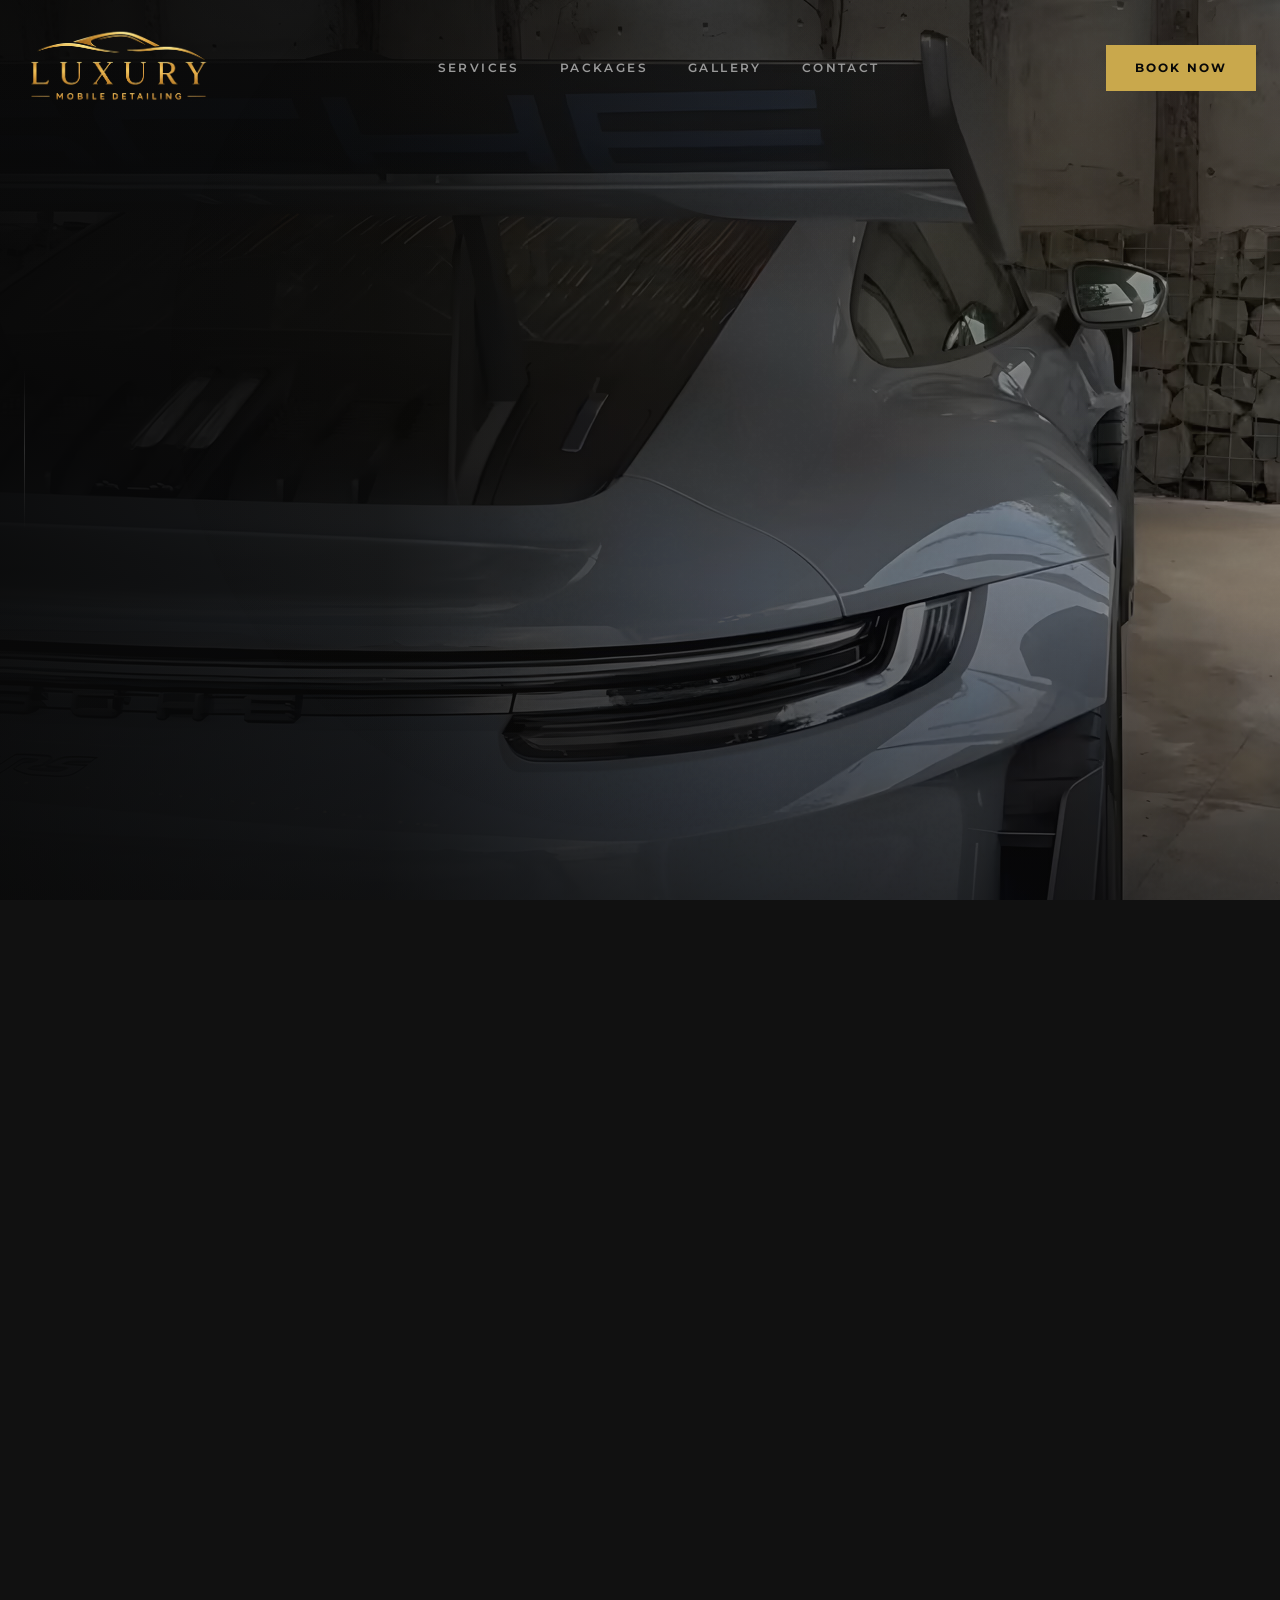
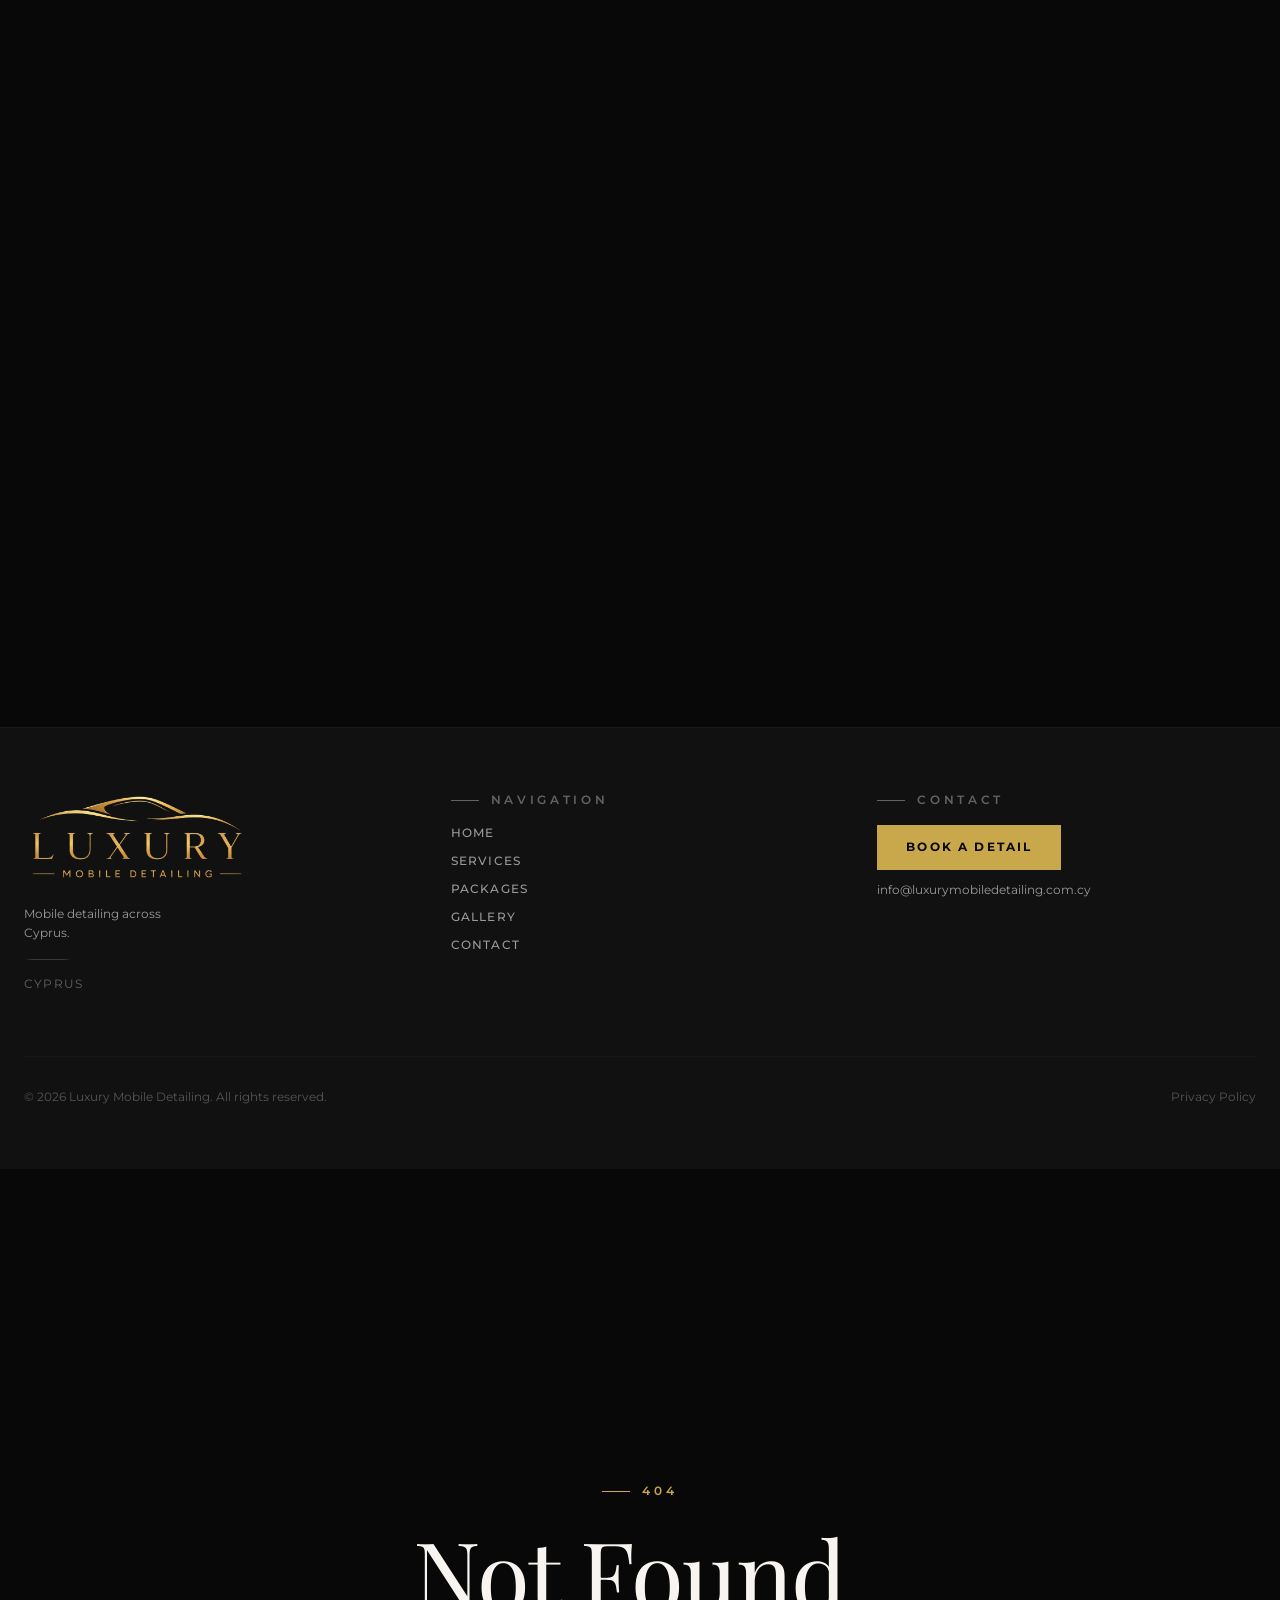
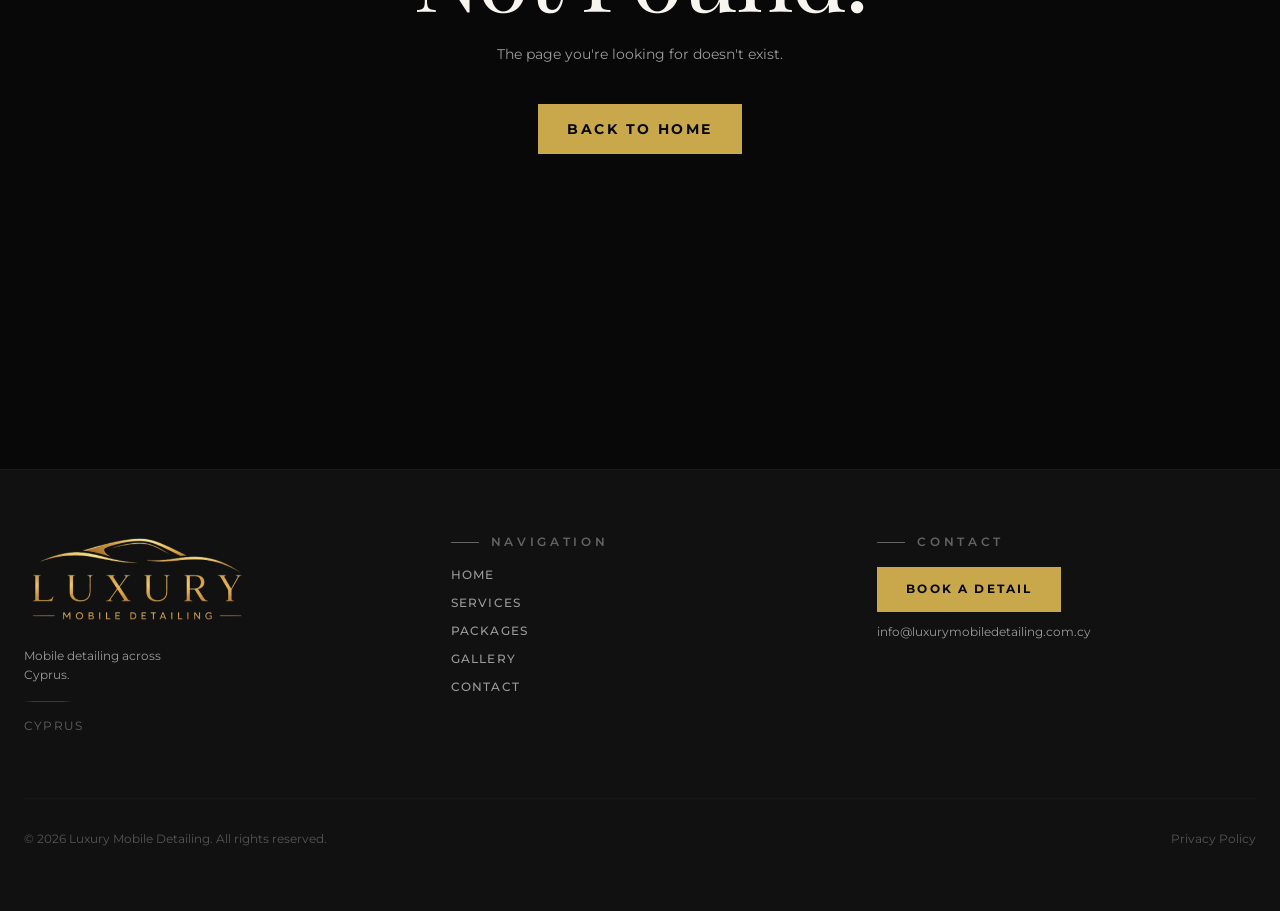
==== commit b5029492: "Deploy built site on Sat Jul  4 06:58:59 UTC 2026" ====
--- a/index.html
+++ b/index.html
@@ -58,20 +58,20 @@
         min-height: 100vh;
       }
     </style>
-    <script type="module" crossorigin="" src="/assets/app-c848d8b8.js"></script>
+    <script type="module" crossorigin="" src="/assets/app-df62e740.js"></script>
     <link rel="modulepreload" crossorigin="" href="/assets/vendor-b4936f23.js">
     <link rel="modulepreload" crossorigin="" href="/assets/react-e6a6115f.js">
     <link rel="modulepreload" crossorigin="" href="/assets/ui-916e68e1.js">
     <link rel="modulepreload" crossorigin="" href="/assets/framer-motion-b2f2394d.js">
-    <link rel="stylesheet" href="/assets/index-b7117a31.css">
-  <link rel="preload" as="image" href="/assets/Logo-a2fcae50.png" crossorigin=""><link rel="preload" as="font" type="font/woff2" href="/assets/playfair-display-latin-400-normal-1fe9ad5d.woff2" crossorigin=""><link rel="preload" as="font" type="font/woff2" href="/assets/playfair-display-latin-400-normal-3afd64d1.woff" crossorigin=""><link rel="preload" as="font" type="font/woff2" href="/assets/playfair-display-latin-400-italic-eabce94d.woff2" crossorigin=""><link rel="preload" as="font" type="font/woff2" href="/assets/playfair-display-latin-400-italic-cc638df9.woff" crossorigin=""><link rel="preload" as="font" type="font/woff2" href="/assets/playfair-display-latin-700-normal-28453852.woff2" crossorigin=""><link rel="preload" as="font" type="font/woff2" href="/assets/playfair-display-latin-700-normal-648a046d.woff" crossorigin=""><link rel="preload" as="font" type="font/woff2" href="/assets/playfair-display-latin-700-italic-de2f4041.woff2" crossorigin=""><link rel="preload" as="font" type="font/woff2" href="/assets/playfair-display-latin-700-italic-ac47baa5.woff" crossorigin=""><link rel="preload" as="font" type="font/woff2" href="/assets/montserrat-latin-400-normal-e66bcd27.woff2" crossorigin=""><link rel="preload" as="font" type="font/woff2" href="/assets/montserrat-latin-400-normal-6a7d6a30.woff" crossorigin=""><link rel="preload" as="font" type="font/woff2" href="/assets/montserrat-latin-500-normal-2b53300f.woff2" crossorigin=""><link rel="preload" as="font" type="font/woff2" href="/assets/montserrat-latin-500-normal-7ad98b2c.woff" crossorigin=""><link rel="preload" as="font" type="font/woff2" href="/assets/montserrat-latin-600-normal-d857325c.woff2" crossorigin=""><link rel="preload" as="font" type="font/woff2" href="/assets/montserrat-latin-600-normal-97ec5882.woff" crossorigin=""><link rel="preload" as="font" type="font/woff2" href="/assets/montserrat-latin-700-normal-f9d9e65b.woff2" crossorigin=""><link rel="preload" as="font" type="font/woff2" href="/assets/montserrat-latin-700-normal-ff51c769.woff" crossorigin=""><link rel="preload" as="font" type="font/woff2" href="/assets/montserrat-latin-800-normal-ba826fb8.woff2" crossorigin=""><link rel="preload" as="font" type="font/woff2" href="/assets/montserrat-latin-800-normal-26f9e611.woff" crossorigin=""><link rel="modulepreload" crossorigin="" href="/assets/HomePage-4e43f0da.js"></head>
+    <link rel="stylesheet" href="/assets/index-04cbfae9.css">
+  <link rel="preload" as="image" href="/assets/Logo-a2fcae50.png" crossorigin=""><link rel="preload" as="font" type="font/woff2" href="/assets/playfair-display-latin-400-normal-1fe9ad5d.woff2" crossorigin=""><link rel="preload" as="font" type="font/woff2" href="/assets/playfair-display-latin-400-normal-3afd64d1.woff" crossorigin=""><link rel="preload" as="font" type="font/woff2" href="/assets/playfair-display-latin-400-italic-eabce94d.woff2" crossorigin=""><link rel="preload" as="font" type="font/woff2" href="/assets/playfair-display-latin-400-italic-cc638df9.woff" crossorigin=""><link rel="preload" as="font" type="font/woff2" href="/assets/playfair-display-latin-700-normal-28453852.woff2" crossorigin=""><link rel="preload" as="font" type="font/woff2" href="/assets/playfair-display-latin-700-normal-648a046d.woff" crossorigin=""><link rel="preload" as="font" type="font/woff2" href="/assets/playfair-display-latin-700-italic-de2f4041.woff2" crossorigin=""><link rel="preload" as="font" type="font/woff2" href="/assets/playfair-display-latin-700-italic-ac47baa5.woff" crossorigin=""><link rel="preload" as="font" type="font/woff2" href="/assets/montserrat-latin-400-normal-e66bcd27.woff2" crossorigin=""><link rel="preload" as="font" type="font/woff2" href="/assets/montserrat-latin-400-normal-6a7d6a30.woff" crossorigin=""><link rel="preload" as="font" type="font/woff2" href="/assets/montserrat-latin-500-normal-2b53300f.woff2" crossorigin=""><link rel="preload" as="font" type="font/woff2" href="/assets/montserrat-latin-500-normal-7ad98b2c.woff" crossorigin=""><link rel="preload" as="font" type="font/woff2" href="/assets/montserrat-latin-600-normal-d857325c.woff2" crossorigin=""><link rel="preload" as="font" type="font/woff2" href="/assets/montserrat-latin-600-normal-97ec5882.woff" crossorigin=""><link rel="preload" as="font" type="font/woff2" href="/assets/montserrat-latin-700-normal-f9d9e65b.woff2" crossorigin=""><link rel="preload" as="font" type="font/woff2" href="/assets/montserrat-latin-700-normal-ff51c769.woff" crossorigin=""><link rel="preload" as="font" type="font/woff2" href="/assets/montserrat-latin-800-normal-ba826fb8.woff2" crossorigin=""><link rel="preload" as="font" type="font/woff2" href="/assets/montserrat-latin-800-normal-26f9e611.woff" crossorigin=""><link rel="modulepreload" crossorigin="" href="/assets/HomePage-748d4f7a.js"></head>
   <body>
-    <div id="root" data-server-rendered="true"><a href="#main" class="skip-link">Skip to content</a><div class="app"><header class="fixed top-0 z-50 w-full transition-all duration-500 bg-transparent"><div class="mx-auto flex max-w-7xl items-center justify-between px-6 transition-all duration-500 py-7"><a aria-label="Luxury Mobile Detailing — home" class="group transition-all duration-500" href="/"><img src="/assets/Logo-a2fcae50.png" alt="Luxury Mobile Detailing" class="hidden object-contain transition-all duration-500 group-hover:opacity-80 sm:block h-20"><img src="/assets/Logo-a2fcae50.png" alt="Luxury Mobile Detailing" class="block object-contain transition-all duration-500 group-hover:opacity-80 sm:hidden h-10"></a><button class="relative z-50 flex h-10 w-10 items-center justify-center text-cream focus-visible:outline-none" aria-label="Open menu" aria-expanded="false"><svg xmlns="http://www.w3.org/2000/svg" fill="none" viewBox="0 0 24 24" stroke-width="1.5" stroke="currentColor" aria-hidden="true" data-slot="icon" class="h-6 w-6"><path stroke-linecap="round" stroke-linejoin="round" d="M3.75 6.75h16.5M3.75 12h16.5m-16.5 5.25h16.5"></path></svg></button></div></header><main id="main"><section class="relative flex min-h-[100dvh] items-center overflow-hidden bg-ink"><div class="absolute inset-0"><picture class="block h-full w-full"><source type="image/avif" srcset="/images/porsche-gt3rs-rear-400.avif 400w, /images/porsche-gt3rs-rear-800.avif 800w, /images/porsche-gt3rs-rear-1280.avif 1280w, /images/porsche-gt3rs-rear-1920.avif 1920w, /images/porsche-gt3rs-rear-2400.avif 2400w" sizes="100vw"><source type="image/webp" srcset="/images/porsche-gt3rs-rear-400.webp 400w, /images/porsche-gt3rs-rear-800.webp 800w, /images/porsche-gt3rs-rear-1280.webp 1280w, /images/porsche-gt3rs-rear-1920.webp 1920w, /images/porsche-gt3rs-rear-2400.webp 2400w" sizes="100vw"><img src="/images/porsche-gt3rs-rear-2400.jpg" srcset="/images/porsche-gt3rs-rear-400.jpg 400w, /images/porsche-gt3rs-rear-800.jpg 800w, /images/porsche-gt3rs-rear-1280.jpg 1280w, /images/porsche-gt3rs-rear-1920.jpg 1920w, /images/porsche-gt3rs-rear-2400.jpg 2400w" sizes="100vw" alt="Porsche 911 GT3 RS rear with active rear wing, freshly detailed under a bamboo carport in Cyprus" loading="eager" decoding="async" fetchpriority="high" class="h-full w-full object-cover object-[72%_38%] sm:object-[60%_center] md:object-center"></picture></div><div aria-hidden="true" class="absolute inset-0" style="background:linear-gradient(90deg, rgba(8,8,8,0.96) 0%, rgba(8,8,8,0.88) 30%, rgba(8,8,8,0.55) 60%, rgba(8,8,8,0.35) 100%)"></div><div aria-hidden="true" class="absolute inset-0 md:hidden" style="background:linear-gradient(180deg, rgba(8,8,8,0.55) 0%, rgba(8,8,8,0.15) 45%, rgba(8,8,8,0.65) 100%)"></div><div aria-hidden="true" class="absolute inset-0 hidden md:block" style="background:linear-gradient(180deg, rgba(8,8,8,0.35) 0%, rgba(8,8,8,0) 35%, rgba(8,8,8,0) 65%, rgba(8,8,8,0.55) 100%)"></div><div aria-hidden="true" class="grain absolute inset-0"></div><div aria-hidden="true" class="pointer-events-none absolute -right-40 -top-40 h-[700px] w-[700px] rounded-full opacity-[0.05]" style="background:radial-gradient(circle, #C9A84C 0%, transparent 70%)"></div><div aria-hidden="true" class="absolute left-6 top-1/2 hidden h-40 w-px -translate-y-1/2 bg-gradient-to-b from-transparent via-steel to-transparent md:block"></div><div class="relative mx-auto w-full max-w-7xl px-6 pb-24 pt-32 sm:py-40"><div class="max-w-3xl"><p class="eyebrow mb-8 text-gold-500" style="opacity:0;transform:translateY(28px) translateZ(0)">Mobile Detailing · Cyprus</p><h1 class="display text-shadow-deep text-[clamp(3.25rem,10vw,8.5rem)] text-cream" style="opacity:0;transform:translateY(28px) translateZ(0)">Showroom<br><em class="text-gold-500">Perfect.</em></h1><div class="my-8 h-px w-24 bg-gold-500" style="transform:scaleX(0) translateZ(0);transform-origin:0% 50% 0"></div><p class="max-w-md font-sans text-sm leading-relaxed text-cream/80 sm:text-base" style="opacity:0;transform:translateY(28px) translateZ(0)">Hand wash, paint correction, and ceramic protection — performed at your home, office, or wherever your vehicle is parked.</p><div class="mt-10 flex flex-col gap-4 sm:flex-row sm:items-center" style="opacity:0;transform:translateY(28px) translateZ(0)"><a class="btn-primary w-full justify-center sm:w-auto" href="https://tidycal.com/luxurymobiledetailingcy" target="_blank" rel="noopener noreferrer">Book Now</a><a class="btn-ghost w-full justify-center sm:w-auto" href="/packages">View Packages</a></div><div class="mt-10 flex items-center gap-3 border-l border-gold-500/60 pl-4 md:hidden" aria-hidden="true" style="opacity:0;transform:translateY(12px) translateZ(0)"><div class="flex flex-col gap-1"><p class="font-sans text-[0.55rem] tracking-[0.32em] text-gold-500 uppercase">Featured · 911 GT3 RS</p><p class="font-sans text-[0.6rem] tracking-[0.22em] text-cream/70 uppercase">Detail · Correction · Protect</p></div></div></div><aside class="absolute right-6 top-1/2 hidden -translate-y-1/2 flex-col items-end gap-3 text-right md:flex" aria-hidden="true" style="opacity:0;transform:translateX(20px) translateZ(0)"><p class="font-sans text-[0.6rem] tracking-[0.32em] text-gold-500/90 uppercase text-shadow-deep">Featured</p><p class="display text-xl text-cream text-shadow-deep">911 GT3 RS</p><div class="h-px w-12 bg-gold-500/70"></div><p class="font-sans text-[0.65rem] tracking-[0.25em] text-cream/80 uppercase text-shadow-deep">Detail · Correction · Protect</p></aside><div class="absolute bottom-8 left-6 hidden flex-col items-center gap-2 sm:bottom-12 sm:flex" aria-hidden="true" style="opacity:0"><div class="h-12 w-px overflow-hidden bg-steel"><div class="h-full w-full bg-gold-500" style="transform:translateY(-100%) translateZ(0)"></div></div><p class="font-sans text-[0.6rem] tracking-[0.3em] text-cream/60 uppercase [writing-mode:vertical-lr]">Scroll</p></div></div></section><section class="relative overflow-hidden bg-charcoal"><div class="grid grid-cols-1 md:grid-cols-2"><div class="relative aspect-[16/10] w-full xs:aspect-[4/5] md:aspect-auto md:min-h-[640px]" style="opacity:0"><picture class="absolute inset-0 block" style="background-image:url([data-uri]);background-size:cover;background-position:center"><source type="image/avif" srcset="/images/porsche-foam-wash-400.avif 400w, /images/porsche-foam-wash-800.avif 800w, /images/porsche-foam-wash-1280.avif 1280w, /images/porsche-foam-wash-1920.avif 1920w, /images/porsche-foam-wash-2400.avif 2400w" sizes="(min-width: 1060px) 50vw, 100vw"><source type="image/webp" srcset="/images/porsche-foam-wash-400.webp 400w, /images/porsche-foam-wash-800.webp 800w, /images/porsche-foam-wash-1280.webp 1280w, /images/porsche-foam-wash-1920.webp 1920w, /images/porsche-foam-wash-2400.webp 2400w" sizes="(min-width: 1060px) 50vw, 100vw"><img src="/images/porsche-foam-wash-2400.jpg" srcset="/images/porsche-foam-wash-400.jpg 400w, /images/porsche-foam-wash-800.jpg 800w, /images/porsche-foam-wash-1280.jpg 1280w, /images/porsche-foam-wash-1920.jpg 1920w, /images/porsche-foam-wash-2400.jpg 2400w" sizes="(min-width: 1060px) 50vw, 100vw" alt="Detailer applying snow-foam pre-wash to a Porsche 911 GT3 at the client's property" loading="lazy" decoding="async" class="h-full w-full object-cover object-[50%_center] md:object-[55%_center]"></picture><div aria-hidden="true" class="pointer-events-none absolute inset-0 md:hidden" style="background:linear-gradient(180deg, rgba(17,17,17,0) 55%, rgba(17,17,17,0.88) 100%)"></div><div aria-hidden="true" class="pointer-events-none absolute inset-0 hidden md:block" style="background:linear-gradient(90deg, rgba(17,17,17,0) 60%, rgba(17,17,17,0.85) 100%)"></div><div class="absolute bottom-6 left-6 flex flex-col gap-2 border-l border-gold-500/60 pl-4"><p class="font-sans text-[0.6rem] tracking-[0.32em] text-gold-500 uppercase">In progress</p><p class="font-sans text-xs text-cream/85">Snow-foam pre-wash · Limassol</p></div></div><div class="relative flex items-center px-6 py-16 sm:px-12 sm:py-20 md:py-28"><div class="max-w-md"><p class="eyebrow mb-6 text-gold-500" style="opacity:0;transform:translateY(16px) translateZ(0)">The Process</p><h2 class="display text-4xl text-cream sm:text-5xl" style="opacity:0;transform:translateY(20px) translateZ(0)">We come <em class="text-gold-500">to you.</em></h2><div class="my-6 h-px w-20 bg-gold-500" style="transform:scaleX(0) translateZ(0);transform-origin:0% 50% 0"></div><p class="font-sans text-sm leading-relaxed text-stone" style="opacity:0;transform:translateY(16px) translateZ(0)">No drop-off, no detail centre. Our fully equipped mobile rig meets your vehicle wherever it lives — driveway, office car park, or hotel forecourt — and leaves it in showroom condition.</p><ul class="mt-10 flex flex-col gap-5"><li class="flex items-start gap-5 border-b border-steel/30 pb-4 last:border-0 last:pb-0" style="opacity:0;transform:translateX(-12px) translateZ(0)"><span class="font-sans text-xs font-semibold tracking-[0.3em] text-gold-500/80 pt-1">01</span><div class="flex flex-col gap-1"><p class="font-sans text-sm font-semibold text-cream">We arrive</p><p class="font-sans text-xs leading-relaxed text-stone">Self-contained water, power and detailing gear.</p></div></li><li class="flex items-start gap-5 border-b border-steel/30 pb-4 last:border-0 last:pb-0" style="opacity:0;transform:translateX(-12px) translateZ(0)"><span class="font-sans text-xs font-semibold tracking-[0.3em] text-gold-500/80 pt-1">02</span><div class="flex flex-col gap-1"><p class="font-sans text-sm font-semibold text-cream">We work</p><p class="font-sans text-xs leading-relaxed text-stone">Multi-step decontamination, correction, and protection.</p></div></li><li class="flex items-start gap-5 border-b border-steel/30 pb-4 last:border-0 last:pb-0" style="opacity:0;transform:translateX(-12px) translateZ(0)"><span class="font-sans text-xs font-semibold tracking-[0.3em] text-gold-500/80 pt-1">03</span><div class="flex flex-col gap-1"><p class="font-sans text-sm font-semibold text-cream">We hand it back</p><p class="font-sans text-xs leading-relaxed text-stone">Documented, dressed, and ready to drive away.</p></div></li></ul><div class="mt-10" style="opacity:0;transform:translateY(16px) translateZ(0)"><a class="btn-ghost" href="/services">Specialist Services</a></div></div></div></div></section><section class="border-y border-steel/20 bg-ink py-16 sm:py-28"><div class="mx-auto max-w-7xl px-6"><div class="mb-12 flex flex-col items-start justify-between gap-6 sm:flex-row sm:items-end"><div><p class="eyebrow mb-4 text-gold-500" style="opacity:0;transform:translateY(12px) translateZ(0)">Recent Work</p><h2 class="display text-4xl text-cream sm:text-5xl" style="opacity:0;transform:translateY(16px) translateZ(0)">From the <em class="text-gold-500">fleet.</em></h2></div><div style="opacity:0;transform:translateY(12px) translateZ(0)"><a class="group inline-flex items-center gap-3 font-sans text-xs font-semibold tracking-widest text-gold-500 uppercase transition-opacity hover:opacity-70" href="/gallery">View Full Gallery<svg xmlns="http://www.w3.org/2000/svg" fill="none" viewBox="0 0 24 24" stroke-width="1.5" stroke="currentColor" aria-hidden="true" data-slot="icon" class="h-3.5 w-3.5 transition-transform duration-300 group-hover:translate-x-1"><path stroke-linecap="round" stroke-linejoin="round" d="M13.5 4.5 21 12m0 0-7.5 7.5M21 12H3"></path></svg></a></div></div><div class="grid grid-cols-1 gap-3 md:grid-cols-3 md:gap-2"><div class="group relative aspect-[16/10] overflow-hidden bg-ash xs:aspect-[4/5] md:aspect-[4/5]" style="opacity:0;transform:translateY(20px) translateZ(0)"><picture class="block h-full w-full" style="background-image:url([data-uri]);background-size:cover;background-position:center"><source type="image/avif" srcset="/images/porsche-gt3rs-wheel-400.avif 400w, /images/porsche-gt3rs-wheel-800.avif 800w, /images/porsche-gt3rs-wheel-1280.avif 1280w, /images/porsche-gt3rs-wheel-1920.avif 1920w, /images/porsche-gt3rs-wheel-2400.avif 2400w" sizes="(min-width: 1060px) 33vw, 100vw"><source type="image/webp" srcset="/images/porsche-gt3rs-wheel-400.webp 400w, /images/porsche-gt3rs-wheel-800.webp 800w, /images/porsche-gt3rs-wheel-1280.webp 1280w, /images/porsche-gt3rs-wheel-1920.webp 1920w, /images/porsche-gt3rs-wheel-2400.webp 2400w" sizes="(min-width: 1060px) 33vw, 100vw"><img src="/images/porsche-gt3rs-wheel-2400.jpg" srcset="/images/porsche-gt3rs-wheel-400.jpg 400w, /images/porsche-gt3rs-wheel-800.jpg 800w, /images/porsche-gt3rs-wheel-1280.jpg 1280w, /images/porsche-gt3rs-wheel-1920.jpg 1920w, /images/porsche-gt3rs-wheel-2400.jpg 2400w" sizes="(min-width: 1060px) 33vw, 100vw" alt="Porsche 911 GT3 RS profile with yellow brake calipers and forged wheels after a full detail" loading="lazy" decoding="async" class="h-full w-full object-cover transition-transform duration-[1200ms] ease-out group-hover:scale-[1.04]"></picture><div aria-hidden="true" class="pointer-events-none absolute inset-0" style="background:linear-gradient(180deg, rgba(8,8,8,0) 45%, rgba(8,8,8,0.78) 100%)"></div><div class="absolute inset-x-0 bottom-0 flex items-end justify-between gap-4 px-6 py-6"><div class="flex flex-col gap-1"><p class="font-sans text-[0.6rem] font-semibold tracking-[0.32em] text-gold-500 uppercase">Paint Correction</p><p class="display text-xl text-cream">Porsche 911 GT3 RS</p></div><div class="flex h-8 w-8 items-center justify-center border border-cream/30 text-cream/80 backdrop-blur-sm transition-all duration-300 group-hover:border-gold-500 group-hover:bg-gold-500 group-hover:text-ink"><svg xmlns="http://www.w3.org/2000/svg" fill="none" viewBox="0 0 24 24" stroke-width="1.5" stroke="currentColor" aria-hidden="true" data-slot="icon" class="h-3.5 w-3.5"><path stroke-linecap="round" stroke-linejoin="round" d="M13.5 4.5 21 12m0 0-7.5 7.5M21 12H3"></path></svg></div></div></div><div class="group relative aspect-[16/10] overflow-hidden bg-ash xs:aspect-[4/5] md:aspect-[4/5]" style="opacity:0;transform:translateY(20px) translateZ(0)"><picture class="block h-full w-full" style="background-image:url([data-uri]);background-size:cover;background-position:center"><source type="image/avif" srcset="/images/g-wagen-side-400.avif 400w, /images/g-wagen-side-800.avif 800w, /images/g-wagen-side-1280.avif 1280w, /images/g-wagen-side-1920.avif 1920w" sizes="(min-width: 1060px) 33vw, 100vw"><source type="image/webp" srcset="/images/g-wagen-side-400.webp 400w, /images/g-wagen-side-800.webp 800w, /images/g-wagen-side-1280.webp 1280w, /images/g-wagen-side-1920.webp 1920w" sizes="(min-width: 1060px) 33vw, 100vw"><img src="/images/g-wagen-side-1920.jpg" srcset="/images/g-wagen-side-400.jpg 400w, /images/g-wagen-side-800.jpg 800w, /images/g-wagen-side-1280.jpg 1280w, /images/g-wagen-side-1920.jpg 1920w" sizes="(min-width: 1060px) 33vw, 100vw" alt="Mercedes-AMG G-Class profile parked at a hillside villa after a full detail" loading="lazy" decoding="async" class="h-full w-full object-cover transition-transform duration-[1200ms] ease-out group-hover:scale-[1.04]"></picture><div aria-hidden="true" class="pointer-events-none absolute inset-0" style="background:linear-gradient(180deg, rgba(8,8,8,0) 45%, rgba(8,8,8,0.78) 100%)"></div><div class="absolute inset-x-0 bottom-0 flex items-end justify-between gap-4 px-6 py-6"><div class="flex flex-col gap-1"><p class="font-sans text-[0.6rem] font-semibold tracking-[0.32em] text-gold-500 uppercase">Full Detail</p><p class="display text-xl text-cream">Mercedes-AMG G63</p></div><div class="flex h-8 w-8 items-center justify-center border border-cream/30 text-cream/80 backdrop-blur-sm transition-all duration-300 group-hover:border-gold-500 group-hover:bg-gold-500 group-hover:text-ink"><svg xmlns="http://www.w3.org/2000/svg" fill="none" viewBox="0 0 24 24" stroke-width="1.5" stroke="currentColor" aria-hidden="true" data-slot="icon" class="h-3.5 w-3.5"><path stroke-linecap="round" stroke-linejoin="round" d="M13.5 4.5 21 12m0 0-7.5 7.5M21 12H3"></path></svg></div></div></div><div class="group relative aspect-[16/10] overflow-hidden bg-ash xs:aspect-[4/5] md:aspect-[4/5]" style="opacity:0;transform:translateY(20px) translateZ(0)"><picture class="block h-full w-full" style="background-image:url([data-uri]);background-size:cover;background-position:center"><source type="image/avif" srcset="/images/supra-front-400.avif 400w, /images/supra-front-800.avif 800w, /images/supra-front-1280.avif 1280w, /images/supra-front-1920.avif 1920w" sizes="(min-width: 1060px) 33vw, 100vw"><source type="image/webp" srcset="/images/supra-front-400.webp 400w, /images/supra-front-800.webp 800w, /images/supra-front-1280.webp 1280w, /images/supra-front-1920.webp 1920w" sizes="(min-width: 1060px) 33vw, 100vw"><img src="/images/supra-front-1920.jpg" srcset="/images/supra-front-400.jpg 400w, /images/supra-front-800.jpg 800w, /images/supra-front-1280.jpg 1280w, /images/supra-front-1920.jpg 1920w" sizes="(min-width: 1060px) 33vw, 100vw" alt="Toyota GR Supra front three-quarter after exterior detail in Cyprus" loading="lazy" decoding="async" class="h-full w-full object-cover transition-transform duration-[1200ms] ease-out group-hover:scale-[1.04]"></picture><div aria-hidden="true" class="pointer-events-none absolute inset-0" style="background:linear-gradient(180deg, rgba(8,8,8,0) 45%, rgba(8,8,8,0.78) 100%)"></div><div class="absolute inset-x-0 bottom-0 flex items-end justify-between gap-4 px-6 py-6"><div class="flex flex-col gap-1"><p class="font-sans text-[0.6rem] font-semibold tracking-[0.32em] text-gold-500 uppercase">Exterior Detail</p><p class="display text-xl text-cream">Toyota GR Supra</p></div><div class="flex h-8 w-8 items-center justify-center border border-cream/30 text-cream/80 backdrop-blur-sm transition-all duration-300 group-hover:border-gold-500 group-hover:bg-gold-500 group-hover:text-ink"><svg xmlns="http://www.w3.org/2000/svg" fill="none" viewBox="0 0 24 24" stroke-width="1.5" stroke="currentColor" aria-hidden="true" data-slot="icon" class="h-3.5 w-3.5"><path stroke-linecap="round" stroke-linejoin="round" d="M13.5 4.5 21 12m0 0-7.5 7.5M21 12H3"></path></svg></div></div></div></div></div></section><section class="bg-ink py-4"><div style="opacity:0;transform:translateY(32px) translateZ(0)"><a class="group relative block overflow-hidden border-b border-steel/20 transition-colors duration-300 hover:bg-charcoal" aria-label="Go to Packages" href="/packages"><div aria-hidden="true" class="pointer-events-none absolute inset-y-0 right-0 hidden w-[42%] opacity-0 transition-opacity duration-500 ease-out group-hover:opacity-100 md:block"><picture class="block h-full w-full" style="background-image:url([data-uri]);background-size:cover;background-position:center"><source type="image/avif" srcset="/images/mercedes-gle-400.avif 400w, /images/mercedes-gle-800.avif 800w, /images/mercedes-gle-1280.avif 1280w, /images/mercedes-gle-1920.avif 1920w" sizes="40vw"><source type="image/webp" srcset="/images/mercedes-gle-400.webp 400w, /images/mercedes-gle-800.webp 800w, /images/mercedes-gle-1280.webp 1280w, /images/mercedes-gle-1920.webp 1920w" sizes="40vw"><img src="/images/mercedes-gle-1920.jpg" srcset="/images/mercedes-gle-400.jpg 400w, /images/mercedes-gle-800.jpg 800w, /images/mercedes-gle-1280.jpg 1280w, /images/mercedes-gle-1920.jpg 1920w" sizes="40vw" alt="Mercedes-Benz GLE in red under a sand-coloured shade sail after a full wash" loading="lazy" decoding="async" class="h-full w-full object-cover"></picture><div class="absolute inset-0" style="background:linear-gradient(90deg, #111111 0%, rgba(17,17,17,0.85) 25%, rgba(17,17,17,0.25) 75%, rgba(17,17,17,0) 100%)"></div></div><div class="relative mx-auto max-w-7xl px-6 py-12 sm:py-16"><div class="flex items-start justify-between gap-8"><div class="flex items-start gap-8 sm:gap-16"><span class="hidden font-sans text-xs font-semibold tracking-[0.3em] text-stone/40 sm:block sm:pt-1">01</span><div class="flex flex-col gap-4"><p class="eyebrow text-gold-500/80">Packages</p><h2 class="display text-4xl text-cream transition-colors duration-300 group-hover:text-gold-500 sm:text-5xl md:text-6xl" style="white-space:pre-line">Washes &amp;
+    <div id="root" data-server-rendered="true"><a href="#main" class="skip-link">Skip to content</a><div class="app"><header class="fixed top-0 z-50 w-full transition-all duration-500 bg-transparent"><div class="mx-auto flex max-w-7xl items-center justify-between px-6 transition-all duration-500 py-7"><a aria-label="Luxury Mobile Detailing — home" class="group transition-all duration-500" href="/"><img src="/assets/Logo-a2fcae50.png" alt="Luxury Mobile Detailing" class="hidden object-contain transition-all duration-500 group-hover:opacity-80 sm:block h-20"><img src="/assets/Logo-a2fcae50.png" alt="Luxury Mobile Detailing" class="block object-contain transition-all duration-500 group-hover:opacity-80 sm:hidden h-10"></a><button class="relative z-50 flex h-10 w-10 items-center justify-center text-cream focus-visible:outline-none" aria-label="Open menu" aria-expanded="false"><svg xmlns="http://www.w3.org/2000/svg" fill="none" viewBox="0 0 24 24" stroke-width="1.5" stroke="currentColor" aria-hidden="true" data-slot="icon" class="h-6 w-6"><path stroke-linecap="round" stroke-linejoin="round" d="M3.75 6.75h16.5M3.75 12h16.5m-16.5 5.25h16.5"></path></svg></button></div></header><main id="main"><section class="relative flex min-h-[100dvh] items-center overflow-hidden bg-ink"><div class="absolute inset-0"><picture class="block h-full w-full sm:hidden"><source type="image/avif" srcset="/images/porsche-gt3rs-mobile-400.avif 400w, /images/porsche-gt3rs-mobile-800.avif 800w, /images/porsche-gt3rs-mobile-1280.avif 1280w, /images/porsche-gt3rs-mobile-1920.avif 1920w, /images/porsche-gt3rs-mobile-2400.avif 2400w" sizes="100vw"><source type="image/webp" srcset="/images/porsche-gt3rs-mobile-400.webp 400w, /images/porsche-gt3rs-mobile-800.webp 800w, /images/porsche-gt3rs-mobile-1280.webp 1280w, /images/porsche-gt3rs-mobile-1920.webp 1920w, /images/porsche-gt3rs-mobile-2400.webp 2400w" sizes="100vw"><img src="/images/porsche-gt3rs-mobile-2400.jpg" srcset="/images/porsche-gt3rs-mobile-400.jpg 400w, /images/porsche-gt3rs-mobile-800.jpg 800w, /images/porsche-gt3rs-mobile-1280.jpg 1280w, /images/porsche-gt3rs-mobile-1920.jpg 1920w, /images/porsche-gt3rs-mobile-2400.jpg 2400w" sizes="100vw" alt="Porsche 911 GT3 RS rear under a carport in Cyprus — mobile hero" loading="eager" decoding="async" fetchpriority="high" class="h-full w-full object-cover object-top"></picture><picture class="hidden h-full w-full sm:block"><source type="image/avif" srcset="/images/porsche-gt3rs-rear-400.avif 400w, /images/porsche-gt3rs-rear-800.avif 800w, /images/porsche-gt3rs-rear-1280.avif 1280w, /images/porsche-gt3rs-rear-1920.avif 1920w, /images/porsche-gt3rs-rear-2400.avif 2400w" sizes="100vw"><source type="image/webp" srcset="/images/porsche-gt3rs-rear-400.webp 400w, /images/porsche-gt3rs-rear-800.webp 800w, /images/porsche-gt3rs-rear-1280.webp 1280w, /images/porsche-gt3rs-rear-1920.webp 1920w, /images/porsche-gt3rs-rear-2400.webp 2400w" sizes="100vw"><img src="/images/porsche-gt3rs-rear-2400.jpg" srcset="/images/porsche-gt3rs-rear-400.jpg 400w, /images/porsche-gt3rs-rear-800.jpg 800w, /images/porsche-gt3rs-rear-1280.jpg 1280w, /images/porsche-gt3rs-rear-1920.jpg 1920w, /images/porsche-gt3rs-rear-2400.jpg 2400w" sizes="100vw" alt="Porsche 911 GT3 RS rear with active rear wing, freshly detailed under a bamboo carport in Cyprus" loading="eager" decoding="async" fetchpriority="high" class="h-full w-full object-cover object-[60%_center] md:object-center"></picture></div><div aria-hidden="true" class="absolute inset-0" style="background:linear-gradient(90deg, rgba(8,8,8,0.96) 0%, rgba(8,8,8,0.88) 30%, rgba(8,8,8,0.55) 60%, rgba(8,8,8,0.35) 100%)"></div><div aria-hidden="true" class="absolute inset-0 md:hidden" style="background:linear-gradient(180deg, rgba(8,8,8,0.55) 0%, rgba(8,8,8,0.15) 45%, rgba(8,8,8,0.65) 100%)"></div><div aria-hidden="true" class="absolute inset-0 hidden md:block" style="background:linear-gradient(180deg, rgba(8,8,8,0.35) 0%, rgba(8,8,8,0) 35%, rgba(8,8,8,0) 65%, rgba(8,8,8,0.55) 100%)"></div><div aria-hidden="true" class="grain absolute inset-0"></div><div aria-hidden="true" class="pointer-events-none absolute -right-40 -top-40 h-[700px] w-[700px] rounded-full opacity-[0.05]" style="background:radial-gradient(circle, #C9A84C 0%, transparent 70%)"></div><div aria-hidden="true" class="absolute left-6 top-1/2 hidden h-40 w-px -translate-y-1/2 bg-gradient-to-b from-transparent via-steel to-transparent md:block"></div><div class="relative mx-auto w-full max-w-7xl px-6 pb-24 pt-32 sm:py-40"><div class="max-w-3xl"><p class="eyebrow mb-8 text-gold-500" style="opacity:0;transform:translateY(28px) translateZ(0)">Mobile Detailing · Cyprus</p><h1 class="display text-shadow-deep text-[clamp(3.25rem,10vw,8.5rem)] text-cream" style="opacity:0;transform:translateY(28px) translateZ(0)">Showroom<br><em class="text-gold-500">Perfect.</em></h1><div class="my-8 h-px w-24 bg-gold-500" style="transform:scaleX(0) translateZ(0);transform-origin:0% 50% 0"></div><p class="max-w-md font-sans text-sm leading-relaxed text-cream/80 sm:text-base" style="opacity:0;transform:translateY(28px) translateZ(0)">Hand wash, paint correction, and ceramic protection — performed at your home, office, or wherever your vehicle is parked.</p><div class="mt-10 flex flex-col gap-4 sm:flex-row sm:items-center" style="opacity:0;transform:translateY(28px) translateZ(0)"><a class="btn-primary w-full justify-center sm:w-auto" href="https://tidycal.com/luxurymobiledetailingcy" target="_blank" rel="noopener noreferrer">Book Now</a><a class="btn-ghost w-full justify-center sm:w-auto" href="/packages">View Packages</a></div><div class="mt-10 flex items-center gap-3 border-l border-gold-500/60 pl-4 md:hidden" aria-hidden="true" style="opacity:0;transform:translateY(12px) translateZ(0)"><div class="flex flex-col gap-1"><p class="font-sans text-[0.55rem] tracking-[0.32em] text-gold-500 uppercase">Featured · 911 GT3 RS</p><p class="font-sans text-[0.6rem] tracking-[0.22em] text-cream/70 uppercase">Detail · Correction · Protect</p></div></div></div><aside class="absolute right-6 top-1/2 hidden -translate-y-1/2 flex-col items-end gap-3 text-right md:flex" aria-hidden="true" style="opacity:0;transform:translateX(20px) translateZ(0)"><p class="font-sans text-[0.6rem] tracking-[0.32em] text-gold-500/90 uppercase text-shadow-deep">Featured</p><p class="display text-xl text-cream text-shadow-deep">911 GT3 RS</p><div class="h-px w-12 bg-gold-500/70"></div><p class="font-sans text-[0.65rem] tracking-[0.25em] text-cream/80 uppercase text-shadow-deep">Detail · Correction · Protect</p></aside><div class="absolute bottom-8 left-6 hidden flex-col items-center gap-2 sm:bottom-12 sm:flex" aria-hidden="true" style="opacity:0"><div class="h-12 w-px overflow-hidden bg-steel"><div class="h-full w-full bg-gold-500" style="transform:translateY(-100%) translateZ(0)"></div></div><p class="font-sans text-[0.6rem] tracking-[0.3em] text-cream/60 uppercase [writing-mode:vertical-lr]">Scroll</p></div></div></section><section class="relative overflow-hidden bg-charcoal"><div class="grid grid-cols-1 md:grid-cols-2"><div class="relative aspect-[16/10] w-full xs:aspect-[4/5] md:aspect-auto md:min-h-[640px]" style="opacity:0"><picture class="absolute inset-0 block" style="background-image:url([data-uri]);background-size:cover;background-position:center"><source type="image/avif" srcset="/images/porsche-foam-wash-400.avif 400w, /images/porsche-foam-wash-800.avif 800w, /images/porsche-foam-wash-1280.avif 1280w, /images/porsche-foam-wash-1920.avif 1920w, /images/porsche-foam-wash-2400.avif 2400w" sizes="(min-width: 1060px) 50vw, 100vw"><source type="image/webp" srcset="/images/porsche-foam-wash-400.webp 400w, /images/porsche-foam-wash-800.webp 800w, /images/porsche-foam-wash-1280.webp 1280w, /images/porsche-foam-wash-1920.webp 1920w, /images/porsche-foam-wash-2400.webp 2400w" sizes="(min-width: 1060px) 50vw, 100vw"><img src="/images/porsche-foam-wash-2400.jpg" srcset="/images/porsche-foam-wash-400.jpg 400w, /images/porsche-foam-wash-800.jpg 800w, /images/porsche-foam-wash-1280.jpg 1280w, /images/porsche-foam-wash-1920.jpg 1920w, /images/porsche-foam-wash-2400.jpg 2400w" sizes="(min-width: 1060px) 50vw, 100vw" alt="Detailer applying snow-foam pre-wash to a Porsche 911 GT3 at the client's property" loading="lazy" decoding="async" class="h-full w-full object-cover object-[50%_center] md:object-[55%_center]"></picture><div aria-hidden="true" class="pointer-events-none absolute inset-0 md:hidden" style="background:linear-gradient(180deg, rgba(17,17,17,0) 55%, rgba(17,17,17,0.88) 100%)"></div><div aria-hidden="true" class="pointer-events-none absolute inset-0 hidden md:block" style="background:linear-gradient(90deg, rgba(17,17,17,0) 60%, rgba(17,17,17,0.85) 100%)"></div><div class="absolute bottom-6 left-6 flex flex-col gap-2 border-l border-gold-500/60 pl-4"><p class="font-sans text-[0.6rem] tracking-[0.32em] text-gold-500 uppercase">In progress</p><p class="font-sans text-xs text-cream/85">Snow-foam pre-wash · Limassol</p></div></div><div class="relative flex items-center px-6 py-16 sm:px-12 sm:py-20 md:py-28"><div class="max-w-md"><p class="eyebrow mb-6 text-gold-500" style="opacity:0;transform:translateY(16px) translateZ(0)">The Process</p><h2 class="display text-4xl text-cream sm:text-5xl" style="opacity:0;transform:translateY(20px) translateZ(0)">We come <em class="text-gold-500">to you.</em></h2><div class="my-6 h-px w-20 bg-gold-500" style="transform:scaleX(0) translateZ(0);transform-origin:0% 50% 0"></div><p class="font-sans text-sm leading-relaxed text-stone" style="opacity:0;transform:translateY(16px) translateZ(0)">No drop-off, no detail centre. Our fully equipped mobile rig meets your vehicle wherever it lives — driveway, office car park, or hotel forecourt — and leaves it in showroom condition.</p><ul class="mt-10 flex flex-col gap-5"><li class="flex items-start gap-5 border-b border-steel/30 pb-4 last:border-0 last:pb-0" style="opacity:0;transform:translateX(-12px) translateZ(0)"><span class="font-sans text-xs font-semibold tracking-[0.3em] text-gold-500/80 pt-1">01</span><div class="flex flex-col gap-1"><p class="font-sans text-sm font-semibold text-cream">We arrive</p><p class="font-sans text-xs leading-relaxed text-stone">Self-contained water, power and detailing gear.</p></div></li><li class="flex items-start gap-5 border-b border-steel/30 pb-4 last:border-0 last:pb-0" style="opacity:0;transform:translateX(-12px) translateZ(0)"><span class="font-sans text-xs font-semibold tracking-[0.3em] text-gold-500/80 pt-1">02</span><div class="flex flex-col gap-1"><p class="font-sans text-sm font-semibold text-cream">We work</p><p class="font-sans text-xs leading-relaxed text-stone">Multi-step decontamination, correction, and protection.</p></div></li><li class="flex items-start gap-5 border-b border-steel/30 pb-4 last:border-0 last:pb-0" style="opacity:0;transform:translateX(-12px) translateZ(0)"><span class="font-sans text-xs font-semibold tracking-[0.3em] text-gold-500/80 pt-1">03</span><div class="flex flex-col gap-1"><p class="font-sans text-sm font-semibold text-cream">We hand it back</p><p class="font-sans text-xs leading-relaxed text-stone">Documented, dressed, and ready to drive away.</p></div></li></ul><div class="mt-10" style="opacity:0;transform:translateY(16px) translateZ(0)"><a class="btn-ghost" href="/services">Specialist Services</a></div></div></div></div></section><section class="border-y border-steel/20 bg-ink py-16 sm:py-28"><div class="mx-auto max-w-7xl px-6"><div class="mb-12 flex flex-col items-start justify-between gap-6 sm:flex-row sm:items-end"><div><p class="eyebrow mb-4 text-gold-500" style="opacity:0;transform:translateY(12px) translateZ(0)">Recent Work</p><h2 class="display text-4xl text-cream sm:text-5xl" style="opacity:0;transform:translateY(16px) translateZ(0)">From the <em class="text-gold-500">fleet.</em></h2></div><div style="opacity:0;transform:translateY(12px) translateZ(0)"><a class="group inline-flex items-center gap-3 font-sans text-xs font-semibold tracking-widest text-gold-500 uppercase transition-opacity hover:opacity-70" href="/gallery">View Full Gallery<svg xmlns="http://www.w3.org/2000/svg" fill="none" viewBox="0 0 24 24" stroke-width="1.5" stroke="currentColor" aria-hidden="true" data-slot="icon" class="h-3.5 w-3.5 transition-transform duration-300 group-hover:translate-x-1"><path stroke-linecap="round" stroke-linejoin="round" d="M13.5 4.5 21 12m0 0-7.5 7.5M21 12H3"></path></svg></a></div></div><div class="grid grid-cols-1 gap-3 md:grid-cols-3 md:gap-2"><div class="group relative aspect-[16/10] overflow-hidden bg-ash xs:aspect-[4/5] md:aspect-[4/5]" style="opacity:0;transform:translateY(20px) translateZ(0)"><picture class="block h-full w-full" style="background-image:url([data-uri]);background-size:cover;background-position:center"><source type="image/avif" srcset="/images/porsche-gt3rs-wheel-400.avif 400w, /images/porsche-gt3rs-wheel-800.avif 800w, /images/porsche-gt3rs-wheel-1280.avif 1280w, /images/porsche-gt3rs-wheel-1920.avif 1920w, /images/porsche-gt3rs-wheel-2400.avif 2400w" sizes="(min-width: 1060px) 33vw, 100vw"><source type="image/webp" srcset="/images/porsche-gt3rs-wheel-400.webp 400w, /images/porsche-gt3rs-wheel-800.webp 800w, /images/porsche-gt3rs-wheel-1280.webp 1280w, /images/porsche-gt3rs-wheel-1920.webp 1920w, /images/porsche-gt3rs-wheel-2400.webp 2400w" sizes="(min-width: 1060px) 33vw, 100vw"><img src="/images/porsche-gt3rs-wheel-2400.jpg" srcset="/images/porsche-gt3rs-wheel-400.jpg 400w, /images/porsche-gt3rs-wheel-800.jpg 800w, /images/porsche-gt3rs-wheel-1280.jpg 1280w, /images/porsche-gt3rs-wheel-1920.jpg 1920w, /images/porsche-gt3rs-wheel-2400.jpg 2400w" sizes="(min-width: 1060px) 33vw, 100vw" alt="Porsche 911 GT3 RS profile with yellow brake calipers and forged wheels after a full detail" loading="lazy" decoding="async" class="h-full w-full object-cover transition-transform duration-[1200ms] ease-out group-hover:scale-[1.04]"></picture><div aria-hidden="true" class="pointer-events-none absolute inset-0" style="background:linear-gradient(180deg, rgba(8,8,8,0) 45%, rgba(8,8,8,0.78) 100%)"></div><div class="absolute inset-x-0 bottom-0 flex items-end justify-between gap-4 px-6 py-6"><div class="flex flex-col gap-1"><p class="font-sans text-[0.6rem] font-semibold tracking-[0.32em] text-gold-500 uppercase">Paint Correction</p><p class="display text-xl text-cream">Porsche 911 GT3 RS</p></div><div class="flex h-8 w-8 items-center justify-center border border-cream/30 text-cream/80 backdrop-blur-sm transition-all duration-300 group-hover:border-gold-500 group-hover:bg-gold-500 group-hover:text-ink"><svg xmlns="http://www.w3.org/2000/svg" fill="none" viewBox="0 0 24 24" stroke-width="1.5" stroke="currentColor" aria-hidden="true" data-slot="icon" class="h-3.5 w-3.5"><path stroke-linecap="round" stroke-linejoin="round" d="M13.5 4.5 21 12m0 0-7.5 7.5M21 12H3"></path></svg></div></div></div><div class="group relative aspect-[16/10] overflow-hidden bg-ash xs:aspect-[4/5] md:aspect-[4/5]" style="opacity:0;transform:translateY(20px) translateZ(0)"><picture class="block h-full w-full" style="background-image:url([data-uri]);background-size:cover;background-position:center"><source type="image/avif" srcset="/images/g-wagen-side-400.avif 400w, /images/g-wagen-side-800.avif 800w, /images/g-wagen-side-1280.avif 1280w, /images/g-wagen-side-1920.avif 1920w" sizes="(min-width: 1060px) 33vw, 100vw"><source type="image/webp" srcset="/images/g-wagen-side-400.webp 400w, /images/g-wagen-side-800.webp 800w, /images/g-wagen-side-1280.webp 1280w, /images/g-wagen-side-1920.webp 1920w" sizes="(min-width: 1060px) 33vw, 100vw"><img src="/images/g-wagen-side-1920.jpg" srcset="/images/g-wagen-side-400.jpg 400w, /images/g-wagen-side-800.jpg 800w, /images/g-wagen-side-1280.jpg 1280w, /images/g-wagen-side-1920.jpg 1920w" sizes="(min-width: 1060px) 33vw, 100vw" alt="Mercedes-AMG G-Class profile parked at a hillside villa after a full detail" loading="lazy" decoding="async" class="h-full w-full object-cover transition-transform duration-[1200ms] ease-out group-hover:scale-[1.04]"></picture><div aria-hidden="true" class="pointer-events-none absolute inset-0" style="background:linear-gradient(180deg, rgba(8,8,8,0) 45%, rgba(8,8,8,0.78) 100%)"></div><div class="absolute inset-x-0 bottom-0 flex items-end justify-between gap-4 px-6 py-6"><div class="flex flex-col gap-1"><p class="font-sans text-[0.6rem] font-semibold tracking-[0.32em] text-gold-500 uppercase">Full Detail</p><p class="display text-xl text-cream">Mercedes-AMG G63</p></div><div class="flex h-8 w-8 items-center justify-center border border-cream/30 text-cream/80 backdrop-blur-sm transition-all duration-300 group-hover:border-gold-500 group-hover:bg-gold-500 group-hover:text-ink"><svg xmlns="http://www.w3.org/2000/svg" fill="none" viewBox="0 0 24 24" stroke-width="1.5" stroke="currentColor" aria-hidden="true" data-slot="icon" class="h-3.5 w-3.5"><path stroke-linecap="round" stroke-linejoin="round" d="M13.5 4.5 21 12m0 0-7.5 7.5M21 12H3"></path></svg></div></div></div><div class="group relative aspect-[16/10] overflow-hidden bg-ash xs:aspect-[4/5] md:aspect-[4/5]" style="opacity:0;transform:translateY(20px) translateZ(0)"><picture class="block h-full w-full" style="background-image:url([data-uri]);background-size:cover;background-position:center"><source type="image/avif" srcset="/images/supra-front-400.avif 400w, /images/supra-front-800.avif 800w, /images/supra-front-1280.avif 1280w, /images/supra-front-1920.avif 1920w" sizes="(min-width: 1060px) 33vw, 100vw"><source type="image/webp" srcset="/images/supra-front-400.webp 400w, /images/supra-front-800.webp 800w, /images/supra-front-1280.webp 1280w, /images/supra-front-1920.webp 1920w" sizes="(min-width: 1060px) 33vw, 100vw"><img src="/images/supra-front-1920.jpg" srcset="/images/supra-front-400.jpg 400w, /images/supra-front-800.jpg 800w, /images/supra-front-1280.jpg 1280w, /images/supra-front-1920.jpg 1920w" sizes="(min-width: 1060px) 33vw, 100vw" alt="Toyota GR Supra front three-quarter after exterior detail in Cyprus" loading="lazy" decoding="async" class="h-full w-full object-cover transition-transform duration-[1200ms] ease-out group-hover:scale-[1.04]"></picture><div aria-hidden="true" class="pointer-events-none absolute inset-0" style="background:linear-gradient(180deg, rgba(8,8,8,0) 45%, rgba(8,8,8,0.78) 100%)"></div><div class="absolute inset-x-0 bottom-0 flex items-end justify-between gap-4 px-6 py-6"><div class="flex flex-col gap-1"><p class="font-sans text-[0.6rem] font-semibold tracking-[0.32em] text-gold-500 uppercase">Exterior Detail</p><p class="display text-xl text-cream">Toyota GR Supra</p></div><div class="flex h-8 w-8 items-center justify-center border border-cream/30 text-cream/80 backdrop-blur-sm transition-all duration-300 group-hover:border-gold-500 group-hover:bg-gold-500 group-hover:text-ink"><svg xmlns="http://www.w3.org/2000/svg" fill="none" viewBox="0 0 24 24" stroke-width="1.5" stroke="currentColor" aria-hidden="true" data-slot="icon" class="h-3.5 w-3.5"><path stroke-linecap="round" stroke-linejoin="round" d="M13.5 4.5 21 12m0 0-7.5 7.5M21 12H3"></path></svg></div></div></div></div></div></section><section class="bg-ink py-4"><div style="opacity:0;transform:translateY(32px) translateZ(0)"><a class="group relative block overflow-hidden border-b border-steel/20 transition-colors duration-300 hover:bg-charcoal" aria-label="Go to Packages" href="/packages"><div aria-hidden="true" class="pointer-events-none absolute inset-y-0 right-0 hidden w-[42%] opacity-0 transition-opacity duration-500 ease-out group-hover:opacity-100 md:block"><picture class="block h-full w-full" style="background-image:url([data-uri]);background-size:cover;background-position:center"><source type="image/avif" srcset="/images/mercedes-gle-400.avif 400w, /images/mercedes-gle-800.avif 800w, /images/mercedes-gle-1280.avif 1280w, /images/mercedes-gle-1920.avif 1920w" sizes="40vw"><source type="image/webp" srcset="/images/mercedes-gle-400.webp 400w, /images/mercedes-gle-800.webp 800w, /images/mercedes-gle-1280.webp 1280w, /images/mercedes-gle-1920.webp 1920w" sizes="40vw"><img src="/images/mercedes-gle-1920.jpg" srcset="/images/mercedes-gle-400.jpg 400w, /images/mercedes-gle-800.jpg 800w, /images/mercedes-gle-1280.jpg 1280w, /images/mercedes-gle-1920.jpg 1920w" sizes="40vw" alt="Mercedes-Benz GLE in red under a sand-coloured shade sail after a full wash" loading="lazy" decoding="async" class="h-full w-full object-cover"></picture><div class="absolute inset-0" style="background:linear-gradient(90deg, #111111 0%, rgba(17,17,17,0.85) 25%, rgba(17,17,17,0.25) 75%, rgba(17,17,17,0) 100%)"></div></div><div class="relative mx-auto max-w-7xl px-6 py-12 sm:py-16"><div class="flex items-start justify-between gap-8"><div class="flex items-start gap-8 sm:gap-16"><span class="hidden font-sans text-xs font-semibold tracking-[0.3em] text-stone/40 sm:block sm:pt-1">01</span><div class="flex flex-col gap-4"><p class="eyebrow text-gold-500/80">Packages</p><h2 class="display text-4xl text-cream transition-colors duration-300 group-hover:text-gold-500 sm:text-5xl md:text-6xl" style="white-space:pre-line">Washes &amp;
 Detailing</h2><p class="max-w-sm font-sans text-sm leading-relaxed text-stone">Mini Valet, Detailed Wash, Interior Deep Clean, Premium and Platinum Full Detailing.</p></div></div><div class="flex-shrink-0 pt-2"><div class="flex h-12 w-12 items-center justify-center border border-steel/40 text-stone transition-all duration-300 group-hover:border-gold-500 group-hover:bg-gold-500 group-hover:text-ink"><svg xmlns="http://www.w3.org/2000/svg" fill="none" viewBox="0 0 24 24" stroke-width="1.5" stroke="currentColor" aria-hidden="true" data-slot="icon" class="h-4 w-4 transition-transform duration-300 group-hover:translate-x-0.5"><path stroke-linecap="round" stroke-linejoin="round" d="M13.5 4.5 21 12m0 0-7.5 7.5M21 12H3"></path></svg></div></div></div></div></a></div><div style="opacity:0;transform:translateY(32px) translateZ(0)"><a class="group relative block overflow-hidden border-b border-steel/20 transition-colors duration-300 hover:bg-charcoal" aria-label="Go to Services" href="/services"><div aria-hidden="true" class="pointer-events-none absolute inset-y-0 right-0 hidden w-[42%] opacity-0 transition-opacity duration-500 ease-out group-hover:opacity-100 md:block"><picture class="block h-full w-full" style="background-image:url([data-uri]);background-size:cover;background-position:center"><source type="image/avif" srcset="/images/polishing-rig-400.avif 400w, /images/polishing-rig-800.avif 800w, /images/polishing-rig-1280.avif 1280w, /images/polishing-rig-1920.avif 1920w" sizes="40vw"><source type="image/webp" srcset="/images/polishing-rig-400.webp 400w, /images/polishing-rig-800.webp 800w, /images/polishing-rig-1280.webp 1280w, /images/polishing-rig-1920.webp 1920w" sizes="40vw"><img src="/images/polishing-rig-1920.jpg" srcset="/images/polishing-rig-400.jpg 400w, /images/polishing-rig-800.jpg 800w, /images/polishing-rig-1280.jpg 1280w, /images/polishing-rig-1920.jpg 1920w" sizes="40vw" alt="Dual-action and rotary polishers with cutting and finishing pads, ready for paint correction" loading="lazy" decoding="async" class="h-full w-full object-cover"></picture><div class="absolute inset-0" style="background:linear-gradient(90deg, #111111 0%, rgba(17,17,17,0.85) 25%, rgba(17,17,17,0.25) 75%, rgba(17,17,17,0) 100%)"></div></div><div class="relative mx-auto max-w-7xl px-6 py-12 sm:py-16"><div class="flex items-start justify-between gap-8"><div class="flex items-start gap-8 sm:gap-16"><span class="hidden font-sans text-xs font-semibold tracking-[0.3em] text-stone/40 sm:block sm:pt-1">02</span><div class="flex flex-col gap-4"><p class="eyebrow text-gold-500/80">Services</p><h2 class="display text-4xl text-cream transition-colors duration-300 group-hover:text-gold-500 sm:text-5xl md:text-6xl" style="white-space:pre-line">Correction &amp;
 Protection</h2><p class="max-w-sm font-sans text-sm leading-relaxed text-stone">Paint correction, ceramic coating, interior polishing, trim and headlight restoration.</p></div></div><div class="flex-shrink-0 pt-2"><div class="flex h-12 w-12 items-center justify-center border border-steel/40 text-stone transition-all duration-300 group-hover:border-gold-500 group-hover:bg-gold-500 group-hover:text-ink"><svg xmlns="http://www.w3.org/2000/svg" fill="none" viewBox="0 0 24 24" stroke-width="1.5" stroke="currentColor" aria-hidden="true" data-slot="icon" class="h-4 w-4 transition-transform duration-300 group-hover:translate-x-0.5"><path stroke-linecap="round" stroke-linejoin="round" d="M13.5 4.5 21 12m0 0-7.5 7.5M21 12H3"></path></svg></div></div></div></div></a></div><div style="opacity:0;transform:translateY(32px) translateZ(0)"><a class="group relative block overflow-hidden border-b border-steel/20 transition-colors duration-300 hover:bg-charcoal" aria-label="Go to Gallery" href="/gallery"><div aria-hidden="true" class="pointer-events-none absolute inset-y-0 right-0 hidden w-[42%] opacity-0 transition-opacity duration-500 ease-out group-hover:opacity-100 md:block"><picture class="block h-full w-full" style="background-image:url([data-uri]);background-size:cover;background-position:center"><source type="image/avif" srcset="/images/porsche-gt3rs-wheel-400.avif 400w, /images/porsche-gt3rs-wheel-800.avif 800w, /images/porsche-gt3rs-wheel-1280.avif 1280w, /images/porsche-gt3rs-wheel-1920.avif 1920w, /images/porsche-gt3rs-wheel-2400.avif 2400w" sizes="40vw"><source type="image/webp" srcset="/images/porsche-gt3rs-wheel-400.webp 400w, /images/porsche-gt3rs-wheel-800.webp 800w, /images/porsche-gt3rs-wheel-1280.webp 1280w, /images/porsche-gt3rs-wheel-1920.webp 1920w, /images/porsche-gt3rs-wheel-2400.webp 2400w" sizes="40vw"><img src="/images/porsche-gt3rs-wheel-2400.jpg" srcset="/images/porsche-gt3rs-wheel-400.jpg 400w, /images/porsche-gt3rs-wheel-800.jpg 800w, /images/porsche-gt3rs-wheel-1280.jpg 1280w, /images/porsche-gt3rs-wheel-1920.jpg 1920w, /images/porsche-gt3rs-wheel-2400.jpg 2400w" sizes="40vw" alt="Porsche 911 GT3 RS profile with yellow brake calipers and forged wheels after a full detail" loading="lazy" decoding="async" class="h-full w-full object-cover"></picture><div class="absolute inset-0" style="background:linear-gradient(90deg, #111111 0%, rgba(17,17,17,0.85) 25%, rgba(17,17,17,0.25) 75%, rgba(17,17,17,0) 100%)"></div></div><div class="relative mx-auto max-w-7xl px-6 py-12 sm:py-16"><div class="flex items-start justify-between gap-8"><div class="flex items-start gap-8 sm:gap-16"><span class="hidden font-sans text-xs font-semibold tracking-[0.3em] text-stone/40 sm:block sm:pt-1">03</span><div class="flex flex-col gap-4"><p class="eyebrow text-gold-500/80">Gallery</p><h2 class="display text-4xl text-cream transition-colors duration-300 group-hover:text-gold-500 sm:text-5xl md:text-6xl" style="white-space:pre-line">Our
 Work</h2><p class="max-w-sm font-sans text-sm leading-relaxed text-stone">Before and after photos from real jobs.</p></div></div><div class="flex-shrink-0 pt-2"><div class="flex h-12 w-12 items-center justify-center border border-steel/40 text-stone transition-all duration-300 group-hover:border-gold-500 group-hover:bg-gold-500 group-hover:text-ink"><svg xmlns="http://www.w3.org/2000/svg" fill="none" viewBox="0 0 24 24" stroke-width="1.5" stroke="currentColor" aria-hidden="true" data-slot="icon" class="h-4 w-4 transition-transform duration-300 group-hover:translate-x-0.5"><path stroke-linecap="round" stroke-linejoin="round" d="M13.5 4.5 21 12m0 0-7.5 7.5M21 12H3"></path></svg></div></div></div></div></a></div><div style="opacity:0;transform:translateY(32px) translateZ(0)"><a class="group relative block overflow-hidden border-b border-steel/20 transition-colors duration-300 hover:bg-charcoal" aria-label="Go to Contact" href="/contact"><div aria-hidden="true" class="pointer-events-none absolute inset-y-0 right-0 hidden w-[42%] opacity-0 transition-opacity duration-500 ease-out group-hover:opacity-100 md:block"><picture class="block h-full w-full" style="background-image:url([data-uri]);background-size:cover;background-position:center"><source type="image/avif" srcset="/images/g-wagen-garage-400.avif 400w, /images/g-wagen-garage-800.avif 800w, /images/g-wagen-garage-1280.avif 1280w, /images/g-wagen-garage-1920.avif 1920w" sizes="40vw"><source type="image/webp" srcset="/images/g-wagen-garage-400.webp 400w, /images/g-wagen-garage-800.webp 800w, /images/g-wagen-garage-1280.webp 1280w, /images/g-wagen-garage-1920.webp 1920w" sizes="40vw"><img src="/images/g-wagen-garage-1920.jpg" srcset="/images/g-wagen-garage-400.jpg 400w, /images/g-wagen-garage-800.jpg 800w, /images/g-wagen-garage-1280.jpg 1280w, /images/g-wagen-garage-1920.jpg 1920w" sizes="40vw" alt="Mercedes-AMG G-Class with a Porsche 911 in the background — mobile detail in progress" loading="lazy" decoding="async" class="h-full w-full object-cover"></picture><div class="absolute inset-0" style="background:linear-gradient(90deg, #111111 0%, rgba(17,17,17,0.85) 25%, rgba(17,17,17,0.25) 75%, rgba(17,17,17,0) 100%)"></div></div><div class="relative mx-auto max-w-7xl px-6 py-12 sm:py-16"><div class="flex items-start justify-between gap-8"><div class="flex items-start gap-8 sm:gap-16"><span class="hidden font-sans text-xs font-semibold tracking-[0.3em] text-stone/40 sm:block sm:pt-1">04</span><div class="flex flex-col gap-4"><p class="eyebrow text-gold-500/80">Contact</p><h2 class="display text-4xl text-cream transition-colors duration-300 group-hover:text-gold-500 sm:text-5xl md:text-6xl" style="white-space:pre-line">Book a
 Detail</h2><p class="max-w-sm font-sans text-sm leading-relaxed text-stone">We come to your home, office, or any location across Cyprus.</p></div></div><div class="flex-shrink-0 pt-2"><div class="flex h-12 w-12 items-center justify-center border border-steel/40 text-stone transition-all duration-300 group-hover:border-gold-500 group-hover:bg-gold-500 group-hover:text-ink"><svg xmlns="http://www.w3.org/2000/svg" fill="none" viewBox="0 0 24 24" stroke-width="1.5" stroke="currentColor" aria-hidden="true" data-slot="icon" class="h-4 w-4 transition-transform duration-300 group-hover:translate-x-0.5"><path stroke-linecap="round" stroke-linejoin="round" d="M13.5 4.5 21 12m0 0-7.5 7.5M21 12H3"></path></svg></div></div></div></div></a></div></section></main><footer class="border-t border-steel/30 bg-charcoal"><div class="mx-auto max-w-7xl px-6 py-16"><div class="grid grid-cols-1 gap-12 sm:grid-cols-3"><div class="flex flex-col gap-4"><a aria-label="Luxury Mobile Detailing — home" href="/"><img src="/assets/Logo-a2fcae50.png" alt="Luxury Mobile Detailing" class="h-24 w-auto object-contain mix-blend-screen transition-opacity hover:opacity-80"></a><p class="font-sans text-xs leading-relaxed text-stone max-w-[18ch]">Mobile detailing across Cyprus.</p><div class="hairline w-12"></div><p class="font-sans text-xs tracking-widest text-stone/60 uppercase">Cyprus</p></div><div class="flex flex-col gap-4"><p class="eyebrow text-stone/60">Navigation</p><nav class="flex flex-col gap-3" aria-label="Footer navigation"><a class="w-fit font-sans text-xs font-medium tracking-widest text-stone uppercase transition-colors hover:text-gold-500" href="/">Home</a><a class="w-fit font-sans text-xs font-medium tracking-widest text-stone uppercase transition-colors hover:text-gold-500" href="/services">Services</a><a class="w-fit font-sans text-xs font-medium tracking-widest text-stone uppercase transition-colors hover:text-gold-500" href="/packages">Packages</a><a class="w-fit font-sans text-xs font-medium tracking-widest text-stone uppercase transition-colors hover:text-gold-500" href="/gallery">Gallery</a><a class="w-fit font-sans text-xs font-medium tracking-widest text-stone uppercase transition-colors hover:text-gold-500" href="/contact">Contact</a></nav></div><div class="flex flex-col gap-4"><p class="eyebrow text-stone/60">Contact</p><div class="flex flex-col gap-3"><a class="btn-primary w-fit text-xs" href="https://tidycal.com/luxurymobiledetailingcy" target="_blank" rel="noopener noreferrer">Book a Detail</a><a href="mailto:info@luxurymobiledetailing.com.cy" class="font-sans text-xs text-stone transition-colors hover:text-gold-500">info@<!-- -->luxurymobiledetailing.com.cy</a></div></div></div><div class="mt-16 flex flex-col items-center gap-3 border-t border-steel/20 pt-8 sm:flex-row sm:justify-between"><p class="font-sans text-xs text-stone/50">© <!-- -->2026<!-- --> Luxury Mobile Detailing. All rights reserved.</p><a class="font-sans text-xs text-stone/50 transition-colors hover:text-stone" href="/privacy">Privacy Policy</a></div></div></footer></div><script>window.__staticRouterHydrationData = JSON.parse("{\"loaderData\":{\"0\":null,\"0-0\":null},\"actionData\":null,\"errors\":null}");</script></div>
-<script>window.__VITE_REACT_SSG_HASH__ = 'yno8bufdam'</script>
+<script>window.__VITE_REACT_SSG_HASH__ = 'f90dcixpfh'</script>
     
     <script src="https://asset-tidycal.b-cdn.net/js/embed.js" async=""></script>
   
--- a/assets/index-04cbfae9.css
+++ b/assets/index-04cbfae9.css
@@ -0,0 +1 @@
+@font-face{font-family:Playfair Display;font-style:normal;font-display:swap;font-weight:400;src:url(/assets/playfair-display-latin-400-normal-1fe9ad5d.woff2)format("woff2"),url(/assets/playfair-display-latin-400-normal-3afd64d1.woff)format("woff")}@font-face{font-family:Playfair Display;font-style:italic;font-display:swap;font-weight:400;src:url(/assets/playfair-display-latin-400-italic-eabce94d.woff2)format("woff2"),url(/assets/playfair-display-latin-400-italic-cc638df9.woff)format("woff")}@font-face{font-family:Playfair Display;font-style:normal;font-display:swap;font-weight:700;src:url(/assets/playfair-display-latin-700-normal-28453852.woff2)format("woff2"),url(/assets/playfair-display-latin-700-normal-648a046d.woff)format("woff")}@font-face{font-family:Playfair Display;font-style:italic;font-display:swap;font-weight:700;src:url(/assets/playfair-display-latin-700-italic-de2f4041.woff2)format("woff2"),url(/assets/playfair-display-latin-700-italic-ac47baa5.woff)format("woff")}@font-face{font-family:Montserrat;font-style:normal;font-display:swap;font-weight:400;src:url(/assets/montserrat-latin-400-normal-e66bcd27.woff2)format("woff2"),url(/assets/montserrat-latin-400-normal-6a7d6a30.woff)format("woff")}@font-face{font-family:Montserrat;font-style:normal;font-display:swap;font-weight:500;src:url(/assets/montserrat-latin-500-normal-2b53300f.woff2)format("woff2"),url(/assets/montserrat-latin-500-normal-7ad98b2c.woff)format("woff")}@font-face{font-family:Montserrat;font-style:normal;font-display:swap;font-weight:600;src:url(/assets/montserrat-latin-600-normal-d857325c.woff2)format("woff2"),url(/assets/montserrat-latin-600-normal-97ec5882.woff)format("woff")}@font-face{font-family:Montserrat;font-style:normal;font-display:swap;font-weight:700;src:url(/assets/montserrat-latin-700-normal-f9d9e65b.woff2)format("woff2"),url(/assets/montserrat-latin-700-normal-ff51c769.woff)format("woff")}@font-face{font-family:Montserrat;font-style:normal;font-display:swap;font-weight:800;src:url(/assets/montserrat-latin-800-normal-ba826fb8.woff2)format("woff2"),url(/assets/montserrat-latin-800-normal-26f9e611.woff)format("woff")}*,:before,:after{--tw-border-spacing-x:0;--tw-border-spacing-y:0;--tw-translate-x:0;--tw-translate-y:0;--tw-rotate:0;--tw-skew-x:0;--tw-skew-y:0;--tw-scale-x:1;--tw-scale-y:1;--tw-pan-x: ;--tw-pan-y: ;--tw-pinch-zoom: ;--tw-scroll-snap-strictness:proximity;--tw-gradient-from-position: ;--tw-gradient-via-position: ;--tw-gradient-to-position: ;--tw-ordinal: ;--tw-slashed-zero: ;--tw-numeric-figure: ;--tw-numeric-spacing: ;--tw-numeric-fraction: ;--tw-ring-inset: ;--tw-ring-offset-width:0px;--tw-ring-offset-color:#fff;--tw-ring-color:#3b82f680;--tw-ring-offset-shadow:0 0 #0000;--tw-ring-shadow:0 0 #0000;--tw-shadow:0 0 #0000;--tw-shadow-colored:0 0 #0000;--tw-blur: ;--tw-brightness: ;--tw-contrast: ;--tw-grayscale: ;--tw-hue-rotate: ;--tw-invert: ;--tw-saturate: ;--tw-sepia: ;--tw-drop-shadow: ;--tw-backdrop-blur: ;--tw-backdrop-brightness: ;--tw-backdrop-contrast: ;--tw-backdrop-grayscale: ;--tw-backdrop-hue-rotate: ;--tw-backdrop-invert: ;--tw-backdrop-opacity: ;--tw-backdrop-saturate: ;--tw-backdrop-sepia: ;--tw-contain-size: ;--tw-contain-layout: ;--tw-contain-paint: ;--tw-contain-style: }::backdrop{--tw-border-spacing-x:0;--tw-border-spacing-y:0;--tw-translate-x:0;--tw-translate-y:0;--tw-rotate:0;--tw-skew-x:0;--tw-skew-y:0;--tw-scale-x:1;--tw-scale-y:1;--tw-pan-x: ;--tw-pan-y: ;--tw-pinch-zoom: ;--tw-scroll-snap-strictness:proximity;--tw-gradient-from-position: ;--tw-gradient-via-position: ;--tw-gradient-to-position: ;--tw-ordinal: ;--tw-slashed-zero: ;--tw-numeric-figure: ;--tw-numeric-spacing: ;--tw-numeric-fraction: ;--tw-ring-inset: ;--tw-ring-offset-width:0px;--tw-ring-offset-color:#fff;--tw-ring-color:#3b82f680;--tw-ring-offset-shadow:0 0 #0000;--tw-ring-shadow:0 0 #0000;--tw-shadow:0 0 #0000;--tw-shadow-colored:0 0 #0000;--tw-blur: ;--tw-brightness: ;--tw-contrast: ;--tw-grayscale: ;--tw-hue-rotate: ;--tw-invert: ;--tw-saturate: ;--tw-sepia: ;--tw-drop-shadow: ;--tw-backdrop-blur: ;--tw-backdrop-brightness: ;--tw-backdrop-contrast: ;--tw-backdrop-grayscale: ;--tw-backdrop-hue-rotate: ;--tw-backdrop-invert: ;--tw-backdrop-opacity: ;--tw-backdrop-saturate: ;--tw-backdrop-sepia: ;--tw-contain-size: ;--tw-contain-layout: ;--tw-contain-paint: ;--tw-contain-style: }*,:before,:after{box-sizing:border-box;border:0 solid #e5e7eb}:before,:after{--tw-content:""}html,:host{-webkit-text-size-adjust:100%;-moz-tab-size:4;tab-size:4;font-feature-settings:normal;font-variation-settings:normal;-webkit-tap-highlight-color:transparent;font-family:Montserrat,system-ui,-apple-system,BlinkMacSystemFont,Segoe UI,Roboto,Noto Sans,Ubuntu,Cantarell,Helvetica Neue,sans-serif;line-height:1.5}body{line-height:inherit;margin:0}hr{height:0;color:inherit;border-top-width:1px}abbr:where([title]){-webkit-text-decoration:underline dotted;text-decoration:underline dotted}h1,h2,h3,h4,h5,h6{font-size:inherit;font-weight:inherit}a{color:inherit;-webkit-text-decoration:inherit;text-decoration:inherit}b,strong{font-weight:bolder}code,kbd,samp,pre{font-feature-settings:normal;font-variation-settings:normal;font-family:ui-monospace,SFMono-Regular,Menlo,Monaco,Consolas,Liberation Mono,Courier New,monospace;font-size:1em}small{font-size:80%}sub,sup{vertical-align:baseline;font-size:75%;line-height:0;position:relative}sub{bottom:-.25em}sup{top:-.5em}table{text-indent:0;border-color:inherit;border-collapse:collapse}button,input,optgroup,select,textarea{font-feature-settings:inherit;font-variation-settings:inherit;font-family:inherit;font-size:100%;font-weight:inherit;line-height:inherit;letter-spacing:inherit;color:inherit;margin:0;padding:0}button,select{text-transform:none}button{-webkit-appearance:button;background-color:#0000;background-image:none}input:where([type=button]){-webkit-appearance:button;background-color:#0000;background-image:none}input:where([type=reset]){-webkit-appearance:button;background-color:#0000;background-image:none}input:where([type=submit]){-webkit-appearance:button;background-color:#0000;background-image:none}:-moz-focusring{outline:auto}:-moz-ui-invalid{box-shadow:none}progress{vertical-align:baseline}::-webkit-inner-spin-button{height:auto}::-webkit-outer-spin-button{height:auto}[type=search]{-webkit-appearance:textfield;outline-offset:-2px}::-webkit-search-decoration{-webkit-appearance:none}::-webkit-file-upload-button{-webkit-appearance:button;font:inherit}summary{display:list-item}blockquote,dl,dd,h1,h2,h3,h4,h5,h6,hr,figure,p,pre{margin:0}fieldset{margin:0;padding:0}legend{padding:0}ol,ul,menu{margin:0;padding:0;list-style:none}dialog{padding:0}textarea{resize:vertical}input::-moz-placeholder{opacity:1;color:#9ca3af}textarea::-moz-placeholder{opacity:1;color:#9ca3af}input::placeholder,textarea::placeholder{opacity:1;color:#9ca3af}button,[role=button]{cursor:pointer}:disabled{cursor:default}img,svg,video,canvas,audio,iframe,embed,object{vertical-align:middle;display:block}img,video{max-width:100%;height:auto}[hidden]:where(:not([hidden=until-found])){display:none}.display{letter-spacing:-.02em;font-family:Playfair Display,Georgia,Times New Roman,serif;font-weight:400;line-height:1}.eyebrow{text-transform:uppercase;letter-spacing:.32em;color:var(--color-stone);align-items:center;gap:.75rem;font-family:Montserrat,sans-serif;font-size:.72rem;font-weight:600;display:inline-flex}.eyebrow:before{content:"";background:currentColor;width:28px;height:1px;display:inline-block}.hairline{background:linear-gradient(90deg,#0000 0%,#f8f5f02e 20% 80%,#0000 100%);height:1px}.btn-primary{background:var(--color-gold);color:var(--color-ink);letter-spacing:.18em;text-transform:uppercase;border:1px solid var(--color-gold);cursor:pointer;justify-content:center;align-items:center;gap:.5rem;padding:.85rem 1.75rem;font-size:.85rem;font-weight:700;text-decoration:none;transition:background .3s,color .3s,transform .3s;display:inline-flex}.btn-primary:hover{background:var(--color-gold-deep);border-color:var(--color-gold-deep);transform:translateY(-1px)}.btn-ghost{color:var(--color-cream);letter-spacing:.18em;text-transform:uppercase;cursor:pointer;background:0 0;border:1px solid #f8f5f040;justify-content:center;align-items:center;gap:.5rem;padding:.85rem 1.75rem;font-size:.85rem;font-weight:600;text-decoration:none;transition:background .3s,color .3s,border-color .3s,transform .3s;display:inline-flex}.btn-ghost:hover{background:var(--color-cream);color:var(--color-ink);border-color:var(--color-cream);transform:translateY(-1px)}.pointer-events-none{pointer-events:none}.visible{visibility:visible}.static{position:static}.fixed{position:fixed}.absolute{position:absolute}.relative{position:relative}.inset-0{top:0;bottom:0;left:0;right:0}.inset-x-0{left:0;right:0}.inset-y-0{top:0;bottom:0}.-bottom-1{bottom:-.25rem}.-right-40{right:-10rem}.-top-40{top:-10rem}.bottom-0{bottom:0}.bottom-3{bottom:.75rem}.bottom-4{bottom:1rem}.bottom-6{bottom:1.5rem}.bottom-8{bottom:2rem}.left-0{left:0}.left-2{left:.5rem}.left-3{left:.75rem}.left-4{left:1rem}.left-6{left:1.5rem}.right-0{right:0}.right-10{right:2.5rem}.right-2{right:.5rem}.right-3{right:.75rem}.right-4{right:1rem}.right-6{right:1.5rem}.top-0{top:0}.top-1\/2{top:50%}.top-10{top:2.5rem}.top-3{top:.75rem}.top-4{top:1rem}.z-40{z-index:40}.z-50{z-index:50}.z-\[80\]{z-index:80}.mx-auto{margin-left:auto;margin-right:auto}.my-6{margin-top:1.5rem;margin-bottom:1.5rem}.my-8{margin-top:2rem;margin-bottom:2rem}.mb-12{margin-bottom:3rem}.mb-2{margin-bottom:.5rem}.mb-3{margin-bottom:.75rem}.mb-4{margin-bottom:1rem}.mb-5{margin-bottom:1.25rem}.mb-6{margin-bottom:1.5rem}.mb-8{margin-bottom:2rem}.mt-0\.5{margin-top:.125rem}.mt-1{margin-top:.25rem}.mt-10{margin-top:2.5rem}.mt-12{margin-top:3rem}.mt-16{margin-top:4rem}.mt-2{margin-top:.5rem}.mt-20{margin-top:5rem}.mt-4{margin-top:1rem}.mt-5{margin-top:1.25rem}.mt-6{margin-top:1.5rem}.mt-8{margin-top:2rem}.block{display:block}.inline{display:inline}.flex{display:flex}.inline-flex{display:inline-flex}.grid{display:grid}.hidden{display:none}.aspect-\[16\/10\]{aspect-ratio:16/10}.aspect-\[16\/9\]{aspect-ratio:16/9}.aspect-\[3\/4\]{aspect-ratio:3/4}.aspect-\[4\/3\]{aspect-ratio:4/3}.aspect-\[4\/5\]{aspect-ratio:4/5}.aspect-square{aspect-ratio:1}.h-1{height:.25rem}.h-10{height:2.5rem}.h-11{height:2.75rem}.h-12{height:3rem}.h-20{height:5rem}.h-24{height:6rem}.h-3\.5{height:.875rem}.h-4{height:1rem}.h-40{height:10rem}.h-5{height:1.25rem}.h-6{height:1.5rem}.h-8{height:2rem}.h-9{height:2.25rem}.h-\[700px\]{height:700px}.h-full{height:100%}.h-px{height:1px}.max-h-\[80vh\]{max-height:80vh}.max-h-\[88vh\]{max-height:88vh}.min-h-\[100dvh\]{min-height:100dvh}.min-h-\[280px\]{min-height:280px}.min-h-screen{min-height:100vh}.w-0{width:0}.w-10{width:2.5rem}.w-11{width:2.75rem}.w-12{width:3rem}.w-20{width:5rem}.w-24{width:6rem}.w-3{width:.75rem}.w-3\.5{width:.875rem}.w-4{width:1rem}.w-5{width:1.25rem}.w-6{width:1.5rem}.w-8{width:2rem}.w-\[42\%\]{width:42%}.w-\[700px\]{width:700px}.w-auto{width:auto}.w-fit{width:-moz-fit-content;width:fit-content}.w-full{width:100%}.w-px{width:1px}.max-w-2xl{max-width:42rem}.max-w-3xl{max-width:48rem}.max-w-7xl{max-width:80rem}.max-w-\[18ch\]{max-width:18ch}.max-w-\[88vw\]{max-width:88vw}.max-w-md{max-width:28rem}.max-w-sm{max-width:24rem}.max-w-xl{max-width:36rem}.flex-shrink-0{flex-shrink:0}.-translate-y-1\/2{--tw-translate-y:-50%;transform:translate(var(--tw-translate-x), var(--tw-translate-y)) rotate(var(--tw-rotate)) skewX(var(--tw-skew-x)) skewY(var(--tw-skew-y)) scaleX(var(--tw-scale-x)) scaleY(var(--tw-scale-y))}.grid-cols-1{grid-template-columns:repeat(1,minmax(0,1fr))}.flex-col{flex-direction:column}.flex-wrap{flex-wrap:wrap}.items-start{align-items:flex-start}.items-end{align-items:flex-end}.items-center{align-items:center}.justify-center{justify-content:center}.justify-between{justify-content:space-between}.gap-1{gap:.25rem}.gap-10{gap:2.5rem}.gap-12{gap:3rem}.gap-2{gap:.5rem}.gap-20{gap:5rem}.gap-3{gap:.75rem}.gap-4{gap:1rem}.gap-5{gap:1.25rem}.gap-6{gap:1.5rem}.gap-8{gap:2rem}.gap-px{gap:1px}.gap-x-8{-moz-column-gap:2rem;column-gap:2rem}.gap-y-2{row-gap:.5rem}.divide-y>:not([hidden])~:not([hidden]){--tw-divide-y-reverse:0;border-top-width:calc(1px * calc(1 - var(--tw-divide-y-reverse)));border-bottom-width:calc(1px * var(--tw-divide-y-reverse))}.divide-steel\/20>:not([hidden])~:not([hidden]){border-color:#2e2e2e33}.overflow-hidden{overflow:hidden}.rounded-full{border-radius:9999px}.border{border-width:1px}.border-y{border-top-width:1px;border-bottom-width:1px}.border-b{border-bottom-width:1px}.border-l{border-left-width:1px}.border-t{border-top-width:1px}.border-cream\/30{border-color:#f8f5f04d}.border-cream\/40{border-color:#f8f5f066}.border-gold-500\/20{border-color:#c9a84c33}.border-gold-500\/60{border-color:#c9a84c99}.border-steel\/20{border-color:#2e2e2e33}.border-steel\/30{border-color:#2e2e2e4d}.border-steel\/40{border-color:#2e2e2e66}.bg-ash{--tw-bg-opacity:1;background-color:rgb(26 26 26/var(--tw-bg-opacity,1))}.bg-black\/70{background-color:#000000b3}.bg-charcoal{--tw-bg-opacity:1;background-color:rgb(17 17 17/var(--tw-bg-opacity,1))}.bg-gold-500{--tw-bg-opacity:1;background-color:rgb(201 168 76/var(--tw-bg-opacity,1))}.bg-gold-500\/20{background-color:#c9a84c33}.bg-gold-500\/40{background-color:#c9a84c66}.bg-gold-500\/70{background-color:#c9a84cb3}.bg-ink{--tw-bg-opacity:1;background-color:rgb(8 8 8/var(--tw-bg-opacity,1))}.bg-ink\/55{background-color:#0808088c}.bg-ink\/95{background-color:#080808f2}.bg-steel{--tw-bg-opacity:1;background-color:rgb(46 46 46/var(--tw-bg-opacity,1))}.bg-steel\/20{background-color:#2e2e2e33}.bg-steel\/30{background-color:#2e2e2e4d}.bg-transparent{background-color:#0000}.bg-gradient-to-b{background-image:linear-gradient(to bottom, var(--tw-gradient-stops))}.from-transparent{--tw-gradient-from:transparent var(--tw-gradient-from-position);--tw-gradient-to:#0000 var(--tw-gradient-to-position);--tw-gradient-stops:var(--tw-gradient-from), var(--tw-gradient-to)}.via-steel{--tw-gradient-to:#2e2e2e00 var(--tw-gradient-to-position);--tw-gradient-stops:var(--tw-gradient-from), #2e2e2e var(--tw-gradient-via-position), var(--tw-gradient-to)}.to-transparent{--tw-gradient-to:transparent var(--tw-gradient-to-position)}.object-contain{-o-object-fit:contain;object-fit:contain}.object-cover{-o-object-fit:cover;object-fit:cover}.object-\[38\%_center\]{-o-object-position:38% center;object-position:38% center}.object-\[48\%_55\%\]{-o-object-position:48% 55%;object-position:48% 55%}.object-\[50\%_center\]{-o-object-position:50% center;object-position:50% center}.object-\[55\%_center\]{-o-object-position:55% center;object-position:55% center}.object-\[60\%_center\]{-o-object-position:60% center;object-position:60% center}.object-\[65\%_center\]{-o-object-position:65% center;object-position:65% center}.object-\[70\%_center\]{-o-object-position:70% center;object-position:70% center}.object-center{-o-object-position:center;object-position:center}.object-top{-o-object-position:top;object-position:top}.p-8{padding:2rem}.px-2\.5{padding-left:.625rem;padding-right:.625rem}.px-3{padding-left:.75rem;padding-right:.75rem}.px-4{padding-left:1rem;padding-right:1rem}.px-6{padding-left:1.5rem;padding-right:1.5rem}.px-7{padding-left:1.75rem;padding-right:1.75rem}.py-1{padding-top:.25rem;padding-bottom:.25rem}.py-12{padding-top:3rem;padding-bottom:3rem}.py-14{padding-top:3.5rem;padding-bottom:3.5rem}.py-16{padding-top:4rem;padding-bottom:4rem}.py-2{padding-top:.5rem;padding-bottom:.5rem}.py-20{padding-top:5rem;padding-bottom:5rem}.py-24{padding-top:6rem;padding-bottom:6rem}.py-3\.5{padding-top:.875rem;padding-bottom:.875rem}.py-4{padding-top:1rem;padding-bottom:1rem}.py-6{padding-top:1.5rem;padding-bottom:1.5rem}.py-7{padding-top:1.75rem;padding-bottom:1.75rem}.py-8{padding-top:2rem;padding-bottom:2rem}.pb-14{padding-bottom:3.5rem}.pb-24{padding-bottom:6rem}.pb-4{padding-bottom:1rem}.pb-8{padding-bottom:2rem}.pl-4{padding-left:1rem}.pt-1{padding-top:.25rem}.pt-2{padding-top:.5rem}.pt-24{padding-top:6rem}.pt-28{padding-top:7rem}.pt-32{padding-top:8rem}.pt-36{padding-top:9rem}.pt-8{padding-top:2rem}.text-center{text-align:center}.text-right{text-align:right}.font-sans{font-family:Montserrat,system-ui,-apple-system,BlinkMacSystemFont,Segoe UI,Roboto,Noto Sans,Ubuntu,Cantarell,Helvetica Neue,sans-serif}.text-3xl{font-size:1.875rem;line-height:2.25rem}.text-4xl{font-size:2.25rem;line-height:2.5rem}.text-5xl{font-size:3rem;line-height:1}.text-6xl{font-size:3.75rem;line-height:1}.text-\[0\.55rem\]{font-size:.55rem}.text-\[0\.65rem\]{font-size:.65rem}.text-\[0\.6rem\]{font-size:.6rem}.text-\[clamp\(2\.4rem\,8vw\,5rem\)\]{font-size:clamp(2.4rem,8vw,5rem)}.text-\[clamp\(3\.25rem\,10vw\,8\.5rem\)\]{font-size:clamp(3.25rem,10vw,8.5rem)}.text-sm{font-size:.875rem;line-height:1.25rem}.text-xl{font-size:1.25rem;line-height:1.75rem}.text-xs{font-size:.75rem;line-height:1rem}.font-bold{font-weight:700}.font-medium{font-weight:500}.font-semibold{font-weight:600}.uppercase{text-transform:uppercase}.lowercase{text-transform:lowercase}.leading-relaxed{line-height:1.625}.tracking-\[0\.22em\]{letter-spacing:.22em}.tracking-\[0\.25em\]{letter-spacing:.25em}.tracking-\[0\.28em\]{letter-spacing:.28em}.tracking-\[0\.2em\]{letter-spacing:.2em}.tracking-\[0\.32em\]{letter-spacing:.32em}.tracking-\[0\.3em\]{letter-spacing:.3em}.tracking-wide{letter-spacing:.025em}.tracking-widest{letter-spacing:.1em}.text-cream{--tw-text-opacity:1;color:rgb(248 245 240/var(--tw-text-opacity,1))}.text-cream\/40{color:#f8f5f066}.text-cream\/60{color:#f8f5f099}.text-cream\/70{color:#f8f5f0b3}.text-cream\/80{color:#f8f5f0cc}.text-cream\/85{color:#f8f5f0d9}.text-cream\/90{color:#f8f5f0e6}.text-gold-500{--tw-text-opacity:1;color:rgb(201 168 76/var(--tw-text-opacity,1))}.text-gold-500\/70{color:#c9a84cb3}.text-gold-500\/80{color:#c9a84ccc}.text-gold-500\/90{color:#c9a84ce6}.text-ink{--tw-text-opacity:1;color:rgb(8 8 8/var(--tw-text-opacity,1))}.text-stone{--tw-text-opacity:1;color:rgb(154 154 154/var(--tw-text-opacity,1))}.text-stone\/40{color:#9a9a9a66}.text-stone\/50{color:#9a9a9a80}.text-stone\/60{color:#9a9a9a99}.underline{text-decoration-line:underline}.opacity-0{opacity:0}.opacity-100{opacity:1}.opacity-25{opacity:.25}.opacity-30{opacity:.3}.opacity-\[0\.03\]{opacity:.03}.opacity-\[0\.05\]{opacity:.05}.mix-blend-screen{mix-blend-mode:screen}.shadow{--tw-shadow:0 1px 3px 0 #0000001a, 0 1px 2px -1px #0000001a;--tw-shadow-colored:0 1px 3px 0 var(--tw-shadow-color), 0 1px 2px -1px var(--tw-shadow-color);box-shadow:var(--tw-ring-offset-shadow,0 0 #0000), var(--tw-ring-shadow,0 0 #0000), var(--tw-shadow)}.filter{filter:var(--tw-blur) var(--tw-brightness) var(--tw-contrast) var(--tw-grayscale) var(--tw-hue-rotate) var(--tw-invert) var(--tw-saturate) var(--tw-sepia) var(--tw-drop-shadow)}.backdrop-blur-md{--tw-backdrop-blur:blur(12px);-webkit-backdrop-filter:var(--tw-backdrop-blur) var(--tw-backdrop-brightness) var(--tw-backdrop-contrast) var(--tw-backdrop-grayscale) var(--tw-backdrop-hue-rotate) var(--tw-backdrop-invert) var(--tw-backdrop-opacity) var(--tw-backdrop-saturate) var(--tw-backdrop-sepia);backdrop-filter:var(--tw-backdrop-blur) var(--tw-backdrop-brightness) var(--tw-backdrop-contrast) var(--tw-backdrop-grayscale) var(--tw-backdrop-hue-rotate) var(--tw-backdrop-invert) var(--tw-backdrop-opacity) var(--tw-backdrop-saturate) var(--tw-backdrop-sepia)}.backdrop-blur-sm{--tw-backdrop-blur:blur(4px);-webkit-backdrop-filter:var(--tw-backdrop-blur) var(--tw-backdrop-brightness) var(--tw-backdrop-contrast) var(--tw-backdrop-grayscale) var(--tw-backdrop-hue-rotate) var(--tw-backdrop-invert) var(--tw-backdrop-opacity) var(--tw-backdrop-saturate) var(--tw-backdrop-sepia);backdrop-filter:var(--tw-backdrop-blur) var(--tw-backdrop-brightness) var(--tw-backdrop-contrast) var(--tw-backdrop-grayscale) var(--tw-backdrop-hue-rotate) var(--tw-backdrop-invert) var(--tw-backdrop-opacity) var(--tw-backdrop-saturate) var(--tw-backdrop-sepia)}.transition{transition-property:color,background-color,border-color,text-decoration-color,fill,stroke,opacity,box-shadow,transform,filter,-webkit-backdrop-filter,backdrop-filter;transition-duration:.15s;transition-timing-function:cubic-bezier(.4,0,.2,1)}.transition-all{transition-property:all;transition-duration:.15s;transition-timing-function:cubic-bezier(.4,0,.2,1)}.transition-colors{transition-property:color,background-color,border-color,text-decoration-color,fill,stroke;transition-duration:.15s;transition-timing-function:cubic-bezier(.4,0,.2,1)}.transition-opacity{transition-property:opacity;transition-duration:.15s;transition-timing-function:cubic-bezier(.4,0,.2,1)}.transition-transform{transition-property:transform;transition-duration:.15s;transition-timing-function:cubic-bezier(.4,0,.2,1)}.duration-300{transition-duration:.3s}.duration-500{transition-duration:.5s}.duration-\[1200ms\]{transition-duration:1.2s}.ease-out{transition-timing-function:cubic-bezier(0,0,.2,1)}.grain:after{content:"";opacity:.07;mix-blend-mode:overlay;pointer-events:none;z-index:1;background-image:url("data:image/svg+xml;utf8,<svg viewBox='0 0 200 200' xmlns='http://www.w3.org/2000/svg'><filter id='n'><feTurbulence type='fractalNoise' baseFrequency='0.9' numOctaves='2' stitchTiles='stitch'/><feColorMatrix values='0 0 0 0 0  0 0 0 0 0  0 0 0 0 0  0 0 0 0.45 0'/></filter><rect width='100%' height='100%' filter='url(%23n)'/></svg>");position:absolute;top:0;bottom:0;left:0;right:0}.text-shadow-deep{text-shadow:0 2px 24px #0000008c}.skip-link{z-index:100;background:var(--color-gold);color:var(--color-ink);letter-spacing:.2em;text-transform:uppercase;padding:.6rem 1.1rem;font-size:.78rem;font-weight:700;transition:transform .25s cubic-bezier(.22,1,.36,1);position:fixed;top:.75rem;left:.75rem;transform:translateY(-150%)}.skip-link:focus{outline:none;transform:translateY(0)}.skip-link:focus-visible{outline:none;transform:translateY(0)}.\[writing-mode\:vertical-lr\]{writing-mode:vertical-lr}:root{--color-ink:#080808;--color-charcoal:#111;--color-ash:#1a1a1a;--color-cream:#f8f5f0;--color-stone:#9a9a9a;--color-gold:#c9a84c;--color-gold-deep:#9a7b2e;--lightningcss-light: ;--lightningcss-dark:initial;color-scheme:dark}html{scroll-behavior:smooth}@media (prefers-reduced-motion:reduce){html{scroll-behavior:auto}}html,body,#root,.app{font-optical-sizing:auto;background-color:var(--color-ink);color:var(--color-cream);-webkit-font-smoothing:antialiased;-moz-osx-font-smoothing:grayscale;text-rendering:optimizelegibility;-webkit-tap-highlight-color:transparent;font-family:Montserrat,system-ui,-apple-system,BlinkMacSystemFont,Segoe UI,Roboto,Noto Sans,Ubuntu,Cantarell,Helvetica Neue,sans-serif;font-style:normal;font-weight:400}html,body{overflow-x:hidden}button,a,[role=button],[role=tab],input[type=submit],input[type=button]{touch-action:manipulation}a:focus-visible{outline:2px solid var(--color-gold);outline-offset:3px;border-radius:2px}button:focus-visible{outline:2px solid var(--color-gold);outline-offset:3px;border-radius:2px}input:focus-visible{outline:2px solid var(--color-gold);outline-offset:3px;border-radius:2px}select:focus-visible{outline:2px solid var(--color-gold);outline-offset:3px;border-radius:2px}textarea:focus-visible{outline:2px solid var(--color-gold);outline-offset:3px;border-radius:2px}summary:focus-visible{outline:2px solid var(--color-gold);outline-offset:3px;border-radius:2px}[tabindex]:focus-visible{outline:2px solid var(--color-gold);outline-offset:3px;border-radius:2px}[role=button]:focus-visible{outline:2px solid var(--color-gold);outline-offset:3px;border-radius:2px}[role=tab]:focus-visible{outline:2px solid var(--color-gold);outline-offset:3px;border-radius:2px}.no-focus-ring:focus-visible{outline:none}::selection{background:var(--color-gold);color:var(--color-ink)}@media (min-width:1060px){::-webkit-scrollbar{width:10px}::-webkit-scrollbar-track{background:#080808}::-webkit-scrollbar-thumb{background:#2e2e2e;border-radius:999px}::-webkit-scrollbar-thumb:hover{background:#c9a84c}}.last\:border-0:last-child{border-width:0}.last\:pb-0:last-child{padding-bottom:0}.hover\:border-gold-500:hover{--tw-border-opacity:1;border-color:rgb(201 168 76/var(--tw-border-opacity,1))}.hover\:bg-charcoal:hover{--tw-bg-opacity:1;background-color:rgb(17 17 17/var(--tw-bg-opacity,1))}.hover\:bg-gold-500:hover{--tw-bg-opacity:1;background-color:rgb(201 168 76/var(--tw-bg-opacity,1))}.hover\:text-gold-500:hover{--tw-text-opacity:1;color:rgb(201 168 76/var(--tw-text-opacity,1))}.hover\:text-ink:hover{--tw-text-opacity:1;color:rgb(8 8 8/var(--tw-text-opacity,1))}.hover\:text-stone:hover{--tw-text-opacity:1;color:rgb(154 154 154/var(--tw-text-opacity,1))}.hover\:underline:hover{text-decoration-line:underline}.hover\:opacity-70:hover{opacity:.7}.hover\:opacity-80:hover{opacity:.8}.focus-visible\:outline-none:focus-visible{outline-offset:2px;outline:2px solid #0000}.group:hover .group-hover\:w-full{width:100%}.group:hover .group-hover\:translate-x-0\.5{--tw-translate-x:.125rem;transform:translate(var(--tw-translate-x), var(--tw-translate-y)) rotate(var(--tw-rotate)) skewX(var(--tw-skew-x)) skewY(var(--tw-skew-y)) scaleX(var(--tw-scale-x)) scaleY(var(--tw-scale-y))}.group:hover .group-hover\:translate-x-1{--tw-translate-x:.25rem;transform:translate(var(--tw-translate-x), var(--tw-translate-y)) rotate(var(--tw-rotate)) skewX(var(--tw-skew-x)) skewY(var(--tw-skew-y)) scaleX(var(--tw-scale-x)) scaleY(var(--tw-scale-y))}.group:hover .group-hover\:scale-\[1\.04\]{--tw-scale-x:1.04;--tw-scale-y:1.04;transform:translate(var(--tw-translate-x), var(--tw-translate-y)) rotate(var(--tw-rotate)) skewX(var(--tw-skew-x)) skewY(var(--tw-skew-y)) scaleX(var(--tw-scale-x)) scaleY(var(--tw-scale-y))}.group:hover .group-hover\:scale-\[1\.05\]{--tw-scale-x:1.05;--tw-scale-y:1.05;transform:translate(var(--tw-translate-x), var(--tw-translate-y)) rotate(var(--tw-rotate)) skewX(var(--tw-skew-x)) skewY(var(--tw-skew-y)) scaleX(var(--tw-scale-x)) scaleY(var(--tw-scale-y))}.group:hover .group-hover\:border-gold-500{--tw-border-opacity:1;border-color:rgb(201 168 76/var(--tw-border-opacity,1))}.group:hover .group-hover\:bg-gold-500{--tw-bg-opacity:1;background-color:rgb(201 168 76/var(--tw-bg-opacity,1))}.group:hover .group-hover\:text-cream{--tw-text-opacity:1;color:rgb(248 245 240/var(--tw-text-opacity,1))}.group:hover .group-hover\:text-gold-500{--tw-text-opacity:1;color:rgb(201 168 76/var(--tw-text-opacity,1))}.group:hover .group-hover\:text-ink{--tw-text-opacity:1;color:rgb(8 8 8/var(--tw-text-opacity,1))}.group:hover .group-hover\:opacity-100{opacity:1}.group:hover .group-hover\:opacity-80{opacity:.8}@media (min-width:480px){.xs\:aspect-\[3\/4\]{aspect-ratio:3/4}.xs\:aspect-\[4\/5\]{aspect-ratio:4/5}.xs\:grid-cols-2{grid-template-columns:repeat(2,minmax(0,1fr))}.xs\:px-6{padding-left:1.5rem;padding-right:1.5rem}.xs\:pb-16{padding-bottom:4rem}.xs\:pt-32{padding-top:8rem}}@media (min-width:768px){.sm\:bottom-12{bottom:3rem}.sm\:left-8{left:2rem}.sm\:right-8{right:2rem}.sm\:top-8{top:2rem}.sm\:mb-6{margin-bottom:1.5rem}.sm\:mt-6{margin-top:1.5rem}.sm\:block{display:block}.sm\:flex{display:flex}.sm\:hidden{display:none}.sm\:h-12{height:3rem}.sm\:min-h-0{min-height:0}.sm\:w-12{width:3rem}.sm\:w-auto{width:auto}.sm\:grid-cols-2{grid-template-columns:repeat(2,minmax(0,1fr))}.sm\:grid-cols-3{grid-template-columns:repeat(3,minmax(0,1fr))}.sm\:flex-row{flex-direction:row}.sm\:items-end{align-items:flex-end}.sm\:items-center{align-items:center}.sm\:justify-between{justify-content:space-between}.sm\:gap-16{gap:4rem}.sm\:object-\[50\%_center\]{-o-object-position:50% center;object-position:50% center}.sm\:p-10{padding:2.5rem}.sm\:px-12{padding-left:3rem;padding-right:3rem}.sm\:py-16{padding-top:4rem;padding-bottom:4rem}.sm\:py-20{padding-top:5rem;padding-bottom:5rem}.sm\:py-24{padding-top:6rem;padding-bottom:6rem}.sm\:py-28{padding-top:7rem;padding-bottom:7rem}.sm\:py-40{padding-top:10rem;padding-bottom:10rem}.sm\:pb-20{padding-bottom:5rem}.sm\:pt-1{padding-top:.25rem}.sm\:pt-36{padding-top:9rem}.sm\:text-4xl{font-size:2.25rem;line-height:2.5rem}.sm\:text-5xl{font-size:3rem;line-height:1}.sm\:text-8xl{font-size:6rem;line-height:1}.sm\:text-base{font-size:1rem;line-height:1.5rem}}@media (min-width:1060px){.md\:col-span-2{grid-column:span 2/span 2}.md\:col-span-3{grid-column:span 3/span 3}.md\:col-span-4{grid-column:span 4/span 4}.md\:col-span-6{grid-column:span 6/span 6}.md\:row-span-2{grid-row:span 2/span 2}.md\:block{display:block}.md\:flex{display:flex}.md\:hidden{display:none}.md\:aspect-\[4\/5\]{aspect-ratio:4/5}.md\:aspect-auto{aspect-ratio:auto}.md\:min-h-\[640px\]{min-height:640px}.md\:grid-cols-2{grid-template-columns:repeat(2,minmax(0,1fr))}.md\:grid-cols-3{grid-template-columns:repeat(3,minmax(0,1fr))}.md\:grid-cols-6{grid-template-columns:repeat(6,minmax(0,1fr))}.md\:grid-cols-\[1fr_2fr\]{grid-template-columns:1fr 2fr}.md\:gap-2{gap:.5rem}.md\:gap-20{gap:5rem}.md\:object-\[40\%_center\]{-o-object-position:40% center;object-position:40% center}.md\:object-\[50\%_center\]{-o-object-position:50% center;object-position:50% center}.md\:object-\[55\%_center\]{-o-object-position:55% center;object-position:55% center}.md\:object-\[60\%_center\]{-o-object-position:60% center;object-position:60% center}.md\:object-center{-o-object-position:center;object-position:center}.md\:p-12{padding:3rem}.md\:py-28{padding-top:7rem;padding-bottom:7rem}.md\:pt-40{padding-top:10rem}.md\:text-6xl{font-size:3.75rem;line-height:1}.md\:opacity-0{opacity:0}.group:hover .md\:group-hover\:opacity-100{opacity:1}}@media (min-width:1280px){.lg\:order-1{order:1}.lg\:order-2{order:2}.lg\:col-span-5{grid-column:span 5/span 5}.lg\:col-span-7{grid-column:span 7/span 7}.lg\:grid-cols-12{grid-template-columns:repeat(12,minmax(0,1fr))}.lg\:gap-16{gap:4rem}}
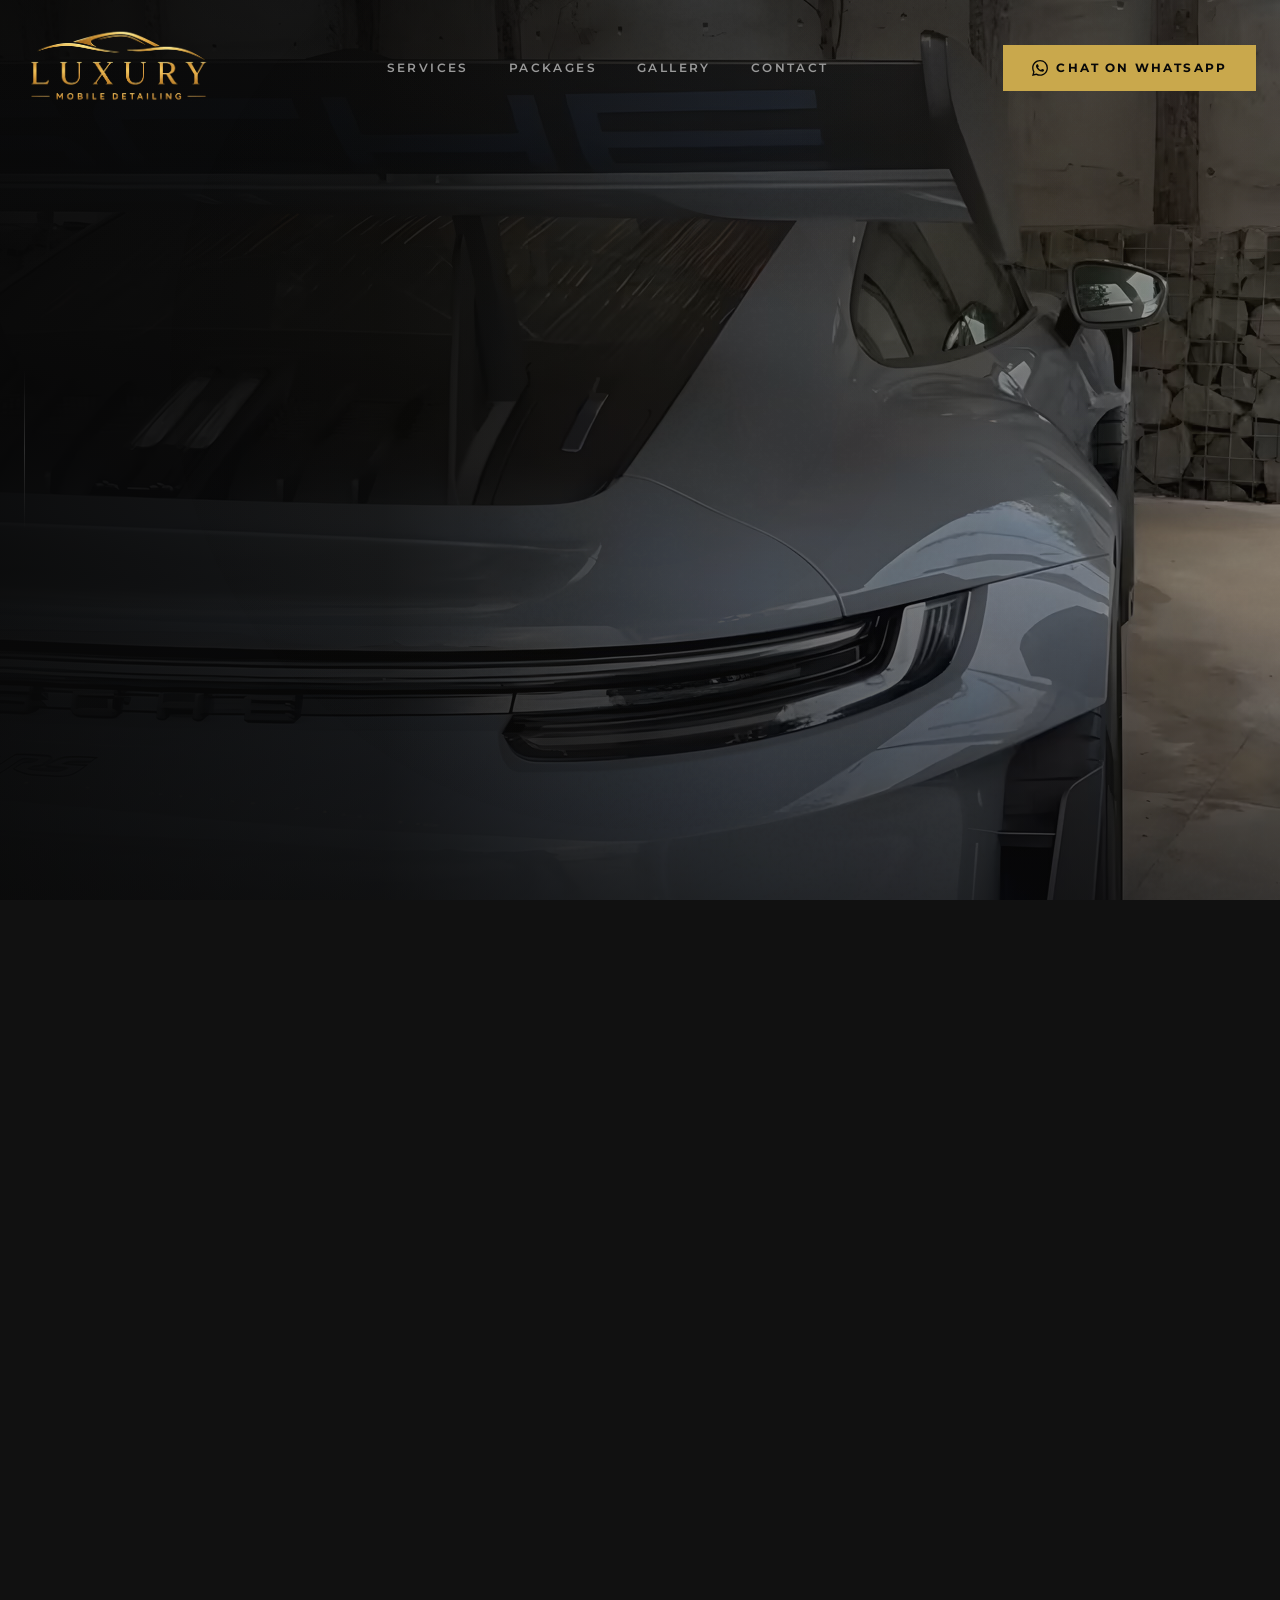
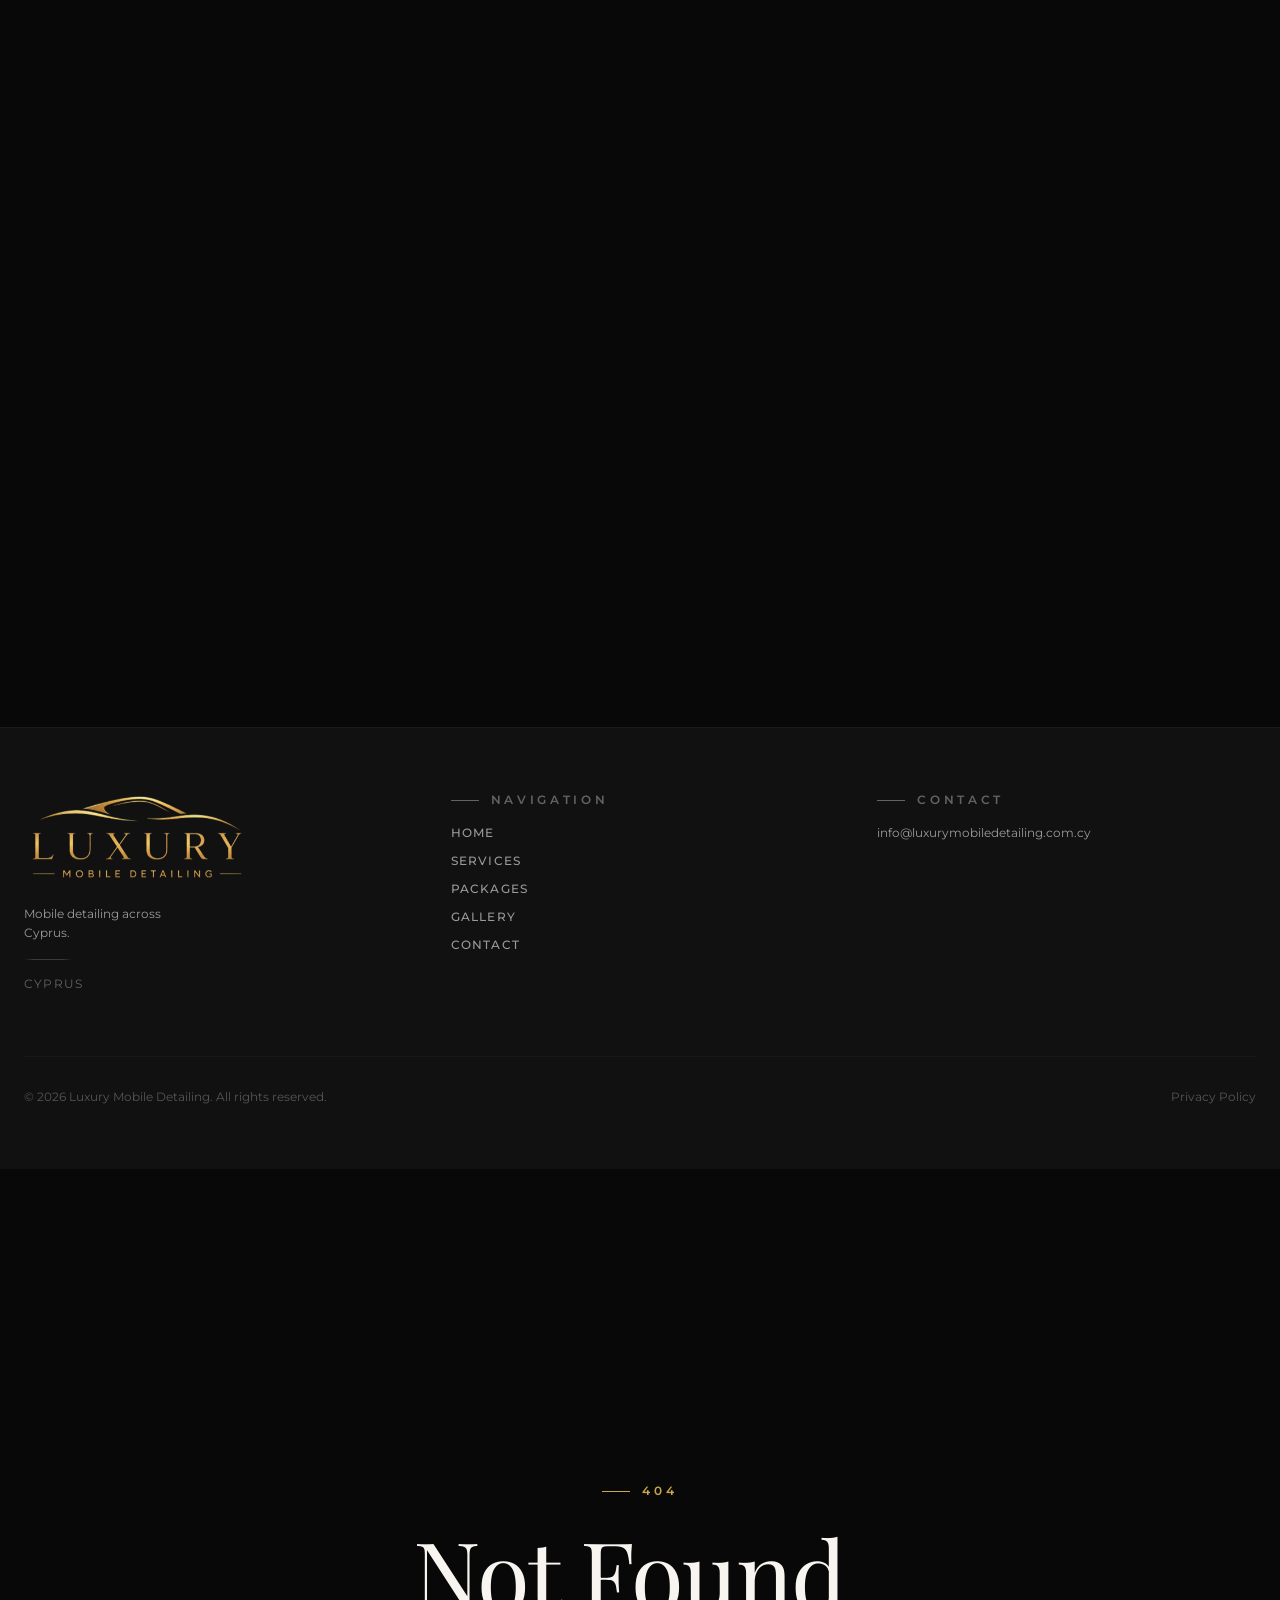
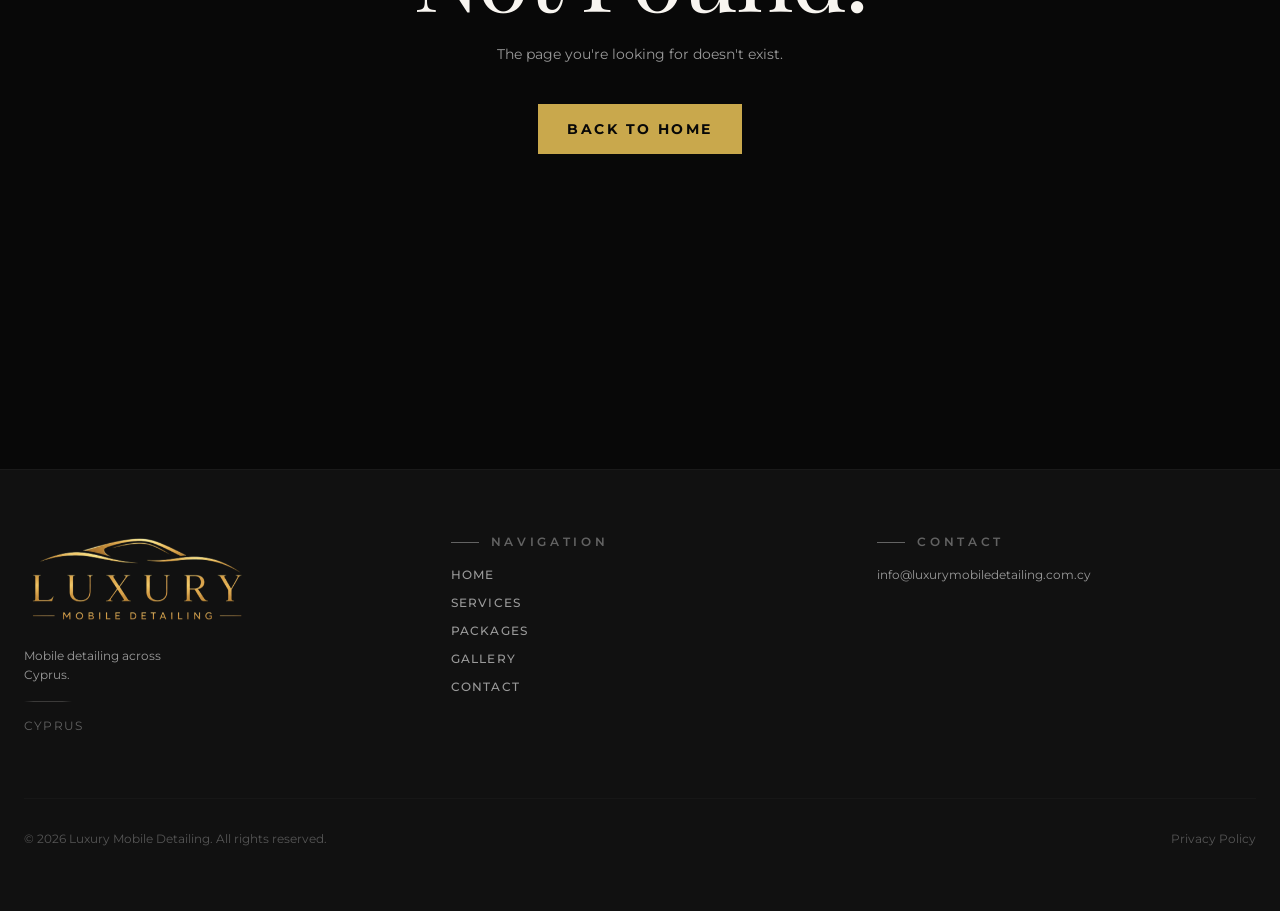
==== commit 64b42e38: "Deploy built site on Fri Jul 10 09:28:01 UTC 2026" ====
--- a/index.html
+++ b/index.html
@@ -58,20 +58,20 @@
         min-height: 100vh;
       }
     </style>
-    <script type="module" crossorigin="" src="/assets/app-df62e740.js"></script>
+    <script type="module" crossorigin="" src="/assets/app-d49d4110.js"></script>
     <link rel="modulepreload" crossorigin="" href="/assets/vendor-b4936f23.js">
     <link rel="modulepreload" crossorigin="" href="/assets/react-e6a6115f.js">
     <link rel="modulepreload" crossorigin="" href="/assets/ui-916e68e1.js">
     <link rel="modulepreload" crossorigin="" href="/assets/framer-motion-b2f2394d.js">
     <link rel="stylesheet" href="/assets/index-04cbfae9.css">
-  <link rel="preload" as="image" href="/assets/Logo-a2fcae50.png" crossorigin=""><link rel="preload" as="font" type="font/woff2" href="/assets/playfair-display-latin-400-normal-1fe9ad5d.woff2" crossorigin=""><link rel="preload" as="font" type="font/woff2" href="/assets/playfair-display-latin-400-normal-3afd64d1.woff" crossorigin=""><link rel="preload" as="font" type="font/woff2" href="/assets/playfair-display-latin-400-italic-eabce94d.woff2" crossorigin=""><link rel="preload" as="font" type="font/woff2" href="/assets/playfair-display-latin-400-italic-cc638df9.woff" crossorigin=""><link rel="preload" as="font" type="font/woff2" href="/assets/playfair-display-latin-700-normal-28453852.woff2" crossorigin=""><link rel="preload" as="font" type="font/woff2" href="/assets/playfair-display-latin-700-normal-648a046d.woff" crossorigin=""><link rel="preload" as="font" type="font/woff2" href="/assets/playfair-display-latin-700-italic-de2f4041.woff2" crossorigin=""><link rel="preload" as="font" type="font/woff2" href="/assets/playfair-display-latin-700-italic-ac47baa5.woff" crossorigin=""><link rel="preload" as="font" type="font/woff2" href="/assets/montserrat-latin-400-normal-e66bcd27.woff2" crossorigin=""><link rel="preload" as="font" type="font/woff2" href="/assets/montserrat-latin-400-normal-6a7d6a30.woff" crossorigin=""><link rel="preload" as="font" type="font/woff2" href="/assets/montserrat-latin-500-normal-2b53300f.woff2" crossorigin=""><link rel="preload" as="font" type="font/woff2" href="/assets/montserrat-latin-500-normal-7ad98b2c.woff" crossorigin=""><link rel="preload" as="font" type="font/woff2" href="/assets/montserrat-latin-600-normal-d857325c.woff2" crossorigin=""><link rel="preload" as="font" type="font/woff2" href="/assets/montserrat-latin-600-normal-97ec5882.woff" crossorigin=""><link rel="preload" as="font" type="font/woff2" href="/assets/montserrat-latin-700-normal-f9d9e65b.woff2" crossorigin=""><link rel="preload" as="font" type="font/woff2" href="/assets/montserrat-latin-700-normal-ff51c769.woff" crossorigin=""><link rel="preload" as="font" type="font/woff2" href="/assets/montserrat-latin-800-normal-ba826fb8.woff2" crossorigin=""><link rel="preload" as="font" type="font/woff2" href="/assets/montserrat-latin-800-normal-26f9e611.woff" crossorigin=""><link rel="modulepreload" crossorigin="" href="/assets/HomePage-748d4f7a.js"></head>
+  <link rel="preload" as="image" href="/assets/Logo-a2fcae50.png" crossorigin=""><link rel="preload" as="font" type="font/woff2" href="/assets/playfair-display-latin-400-normal-1fe9ad5d.woff2" crossorigin=""><link rel="preload" as="font" type="font/woff2" href="/assets/playfair-display-latin-400-normal-3afd64d1.woff" crossorigin=""><link rel="preload" as="font" type="font/woff2" href="/assets/playfair-display-latin-400-italic-eabce94d.woff2" crossorigin=""><link rel="preload" as="font" type="font/woff2" href="/assets/playfair-display-latin-400-italic-cc638df9.woff" crossorigin=""><link rel="preload" as="font" type="font/woff2" href="/assets/playfair-display-latin-700-normal-28453852.woff2" crossorigin=""><link rel="preload" as="font" type="font/woff2" href="/assets/playfair-display-latin-700-normal-648a046d.woff" crossorigin=""><link rel="preload" as="font" type="font/woff2" href="/assets/playfair-display-latin-700-italic-de2f4041.woff2" crossorigin=""><link rel="preload" as="font" type="font/woff2" href="/assets/playfair-display-latin-700-italic-ac47baa5.woff" crossorigin=""><link rel="preload" as="font" type="font/woff2" href="/assets/montserrat-latin-400-normal-e66bcd27.woff2" crossorigin=""><link rel="preload" as="font" type="font/woff2" href="/assets/montserrat-latin-400-normal-6a7d6a30.woff" crossorigin=""><link rel="preload" as="font" type="font/woff2" href="/assets/montserrat-latin-500-normal-2b53300f.woff2" crossorigin=""><link rel="preload" as="font" type="font/woff2" href="/assets/montserrat-latin-500-normal-7ad98b2c.woff" crossorigin=""><link rel="preload" as="font" type="font/woff2" href="/assets/montserrat-latin-600-normal-d857325c.woff2" crossorigin=""><link rel="preload" as="font" type="font/woff2" href="/assets/montserrat-latin-600-normal-97ec5882.woff" crossorigin=""><link rel="preload" as="font" type="font/woff2" href="/assets/montserrat-latin-700-normal-f9d9e65b.woff2" crossorigin=""><link rel="preload" as="font" type="font/woff2" href="/assets/montserrat-latin-700-normal-ff51c769.woff" crossorigin=""><link rel="preload" as="font" type="font/woff2" href="/assets/montserrat-latin-800-normal-ba826fb8.woff2" crossorigin=""><link rel="preload" as="font" type="font/woff2" href="/assets/montserrat-latin-800-normal-26f9e611.woff" crossorigin=""><link rel="modulepreload" crossorigin="" href="/assets/HomePage-ffd59f06.js"></head>
   <body>
-    <div id="root" data-server-rendered="true"><a href="#main" class="skip-link">Skip to content</a><div class="app"><header class="fixed top-0 z-50 w-full transition-all duration-500 bg-transparent"><div class="mx-auto flex max-w-7xl items-center justify-between px-6 transition-all duration-500 py-7"><a aria-label="Luxury Mobile Detailing — home" class="group transition-all duration-500" href="/"><img src="/assets/Logo-a2fcae50.png" alt="Luxury Mobile Detailing" class="hidden object-contain transition-all duration-500 group-hover:opacity-80 sm:block h-20"><img src="/assets/Logo-a2fcae50.png" alt="Luxury Mobile Detailing" class="block object-contain transition-all duration-500 group-hover:opacity-80 sm:hidden h-10"></a><button class="relative z-50 flex h-10 w-10 items-center justify-center text-cream focus-visible:outline-none" aria-label="Open menu" aria-expanded="false"><svg xmlns="http://www.w3.org/2000/svg" fill="none" viewBox="0 0 24 24" stroke-width="1.5" stroke="currentColor" aria-hidden="true" data-slot="icon" class="h-6 w-6"><path stroke-linecap="round" stroke-linejoin="round" d="M3.75 6.75h16.5M3.75 12h16.5m-16.5 5.25h16.5"></path></svg></button></div></header><main id="main"><section class="relative flex min-h-[100dvh] items-center overflow-hidden bg-ink"><div class="absolute inset-0"><picture class="block h-full w-full sm:hidden"><source type="image/avif" srcset="/images/porsche-gt3rs-mobile-400.avif 400w, /images/porsche-gt3rs-mobile-800.avif 800w, /images/porsche-gt3rs-mobile-1280.avif 1280w, /images/porsche-gt3rs-mobile-1920.avif 1920w, /images/porsche-gt3rs-mobile-2400.avif 2400w" sizes="100vw"><source type="image/webp" srcset="/images/porsche-gt3rs-mobile-400.webp 400w, /images/porsche-gt3rs-mobile-800.webp 800w, /images/porsche-gt3rs-mobile-1280.webp 1280w, /images/porsche-gt3rs-mobile-1920.webp 1920w, /images/porsche-gt3rs-mobile-2400.webp 2400w" sizes="100vw"><img src="/images/porsche-gt3rs-mobile-2400.jpg" srcset="/images/porsche-gt3rs-mobile-400.jpg 400w, /images/porsche-gt3rs-mobile-800.jpg 800w, /images/porsche-gt3rs-mobile-1280.jpg 1280w, /images/porsche-gt3rs-mobile-1920.jpg 1920w, /images/porsche-gt3rs-mobile-2400.jpg 2400w" sizes="100vw" alt="Porsche 911 GT3 RS rear under a carport in Cyprus — mobile hero" loading="eager" decoding="async" fetchpriority="high" class="h-full w-full object-cover object-top"></picture><picture class="hidden h-full w-full sm:block"><source type="image/avif" srcset="/images/porsche-gt3rs-rear-400.avif 400w, /images/porsche-gt3rs-rear-800.avif 800w, /images/porsche-gt3rs-rear-1280.avif 1280w, /images/porsche-gt3rs-rear-1920.avif 1920w, /images/porsche-gt3rs-rear-2400.avif 2400w" sizes="100vw"><source type="image/webp" srcset="/images/porsche-gt3rs-rear-400.webp 400w, /images/porsche-gt3rs-rear-800.webp 800w, /images/porsche-gt3rs-rear-1280.webp 1280w, /images/porsche-gt3rs-rear-1920.webp 1920w, /images/porsche-gt3rs-rear-2400.webp 2400w" sizes="100vw"><img src="/images/porsche-gt3rs-rear-2400.jpg" srcset="/images/porsche-gt3rs-rear-400.jpg 400w, /images/porsche-gt3rs-rear-800.jpg 800w, /images/porsche-gt3rs-rear-1280.jpg 1280w, /images/porsche-gt3rs-rear-1920.jpg 1920w, /images/porsche-gt3rs-rear-2400.jpg 2400w" sizes="100vw" alt="Porsche 911 GT3 RS rear with active rear wing, freshly detailed under a bamboo carport in Cyprus" loading="eager" decoding="async" fetchpriority="high" class="h-full w-full object-cover object-[60%_center] md:object-center"></picture></div><div aria-hidden="true" class="absolute inset-0" style="background:linear-gradient(90deg, rgba(8,8,8,0.96) 0%, rgba(8,8,8,0.88) 30%, rgba(8,8,8,0.55) 60%, rgba(8,8,8,0.35) 100%)"></div><div aria-hidden="true" class="absolute inset-0 md:hidden" style="background:linear-gradient(180deg, rgba(8,8,8,0.55) 0%, rgba(8,8,8,0.15) 45%, rgba(8,8,8,0.65) 100%)"></div><div aria-hidden="true" class="absolute inset-0 hidden md:block" style="background:linear-gradient(180deg, rgba(8,8,8,0.35) 0%, rgba(8,8,8,0) 35%, rgba(8,8,8,0) 65%, rgba(8,8,8,0.55) 100%)"></div><div aria-hidden="true" class="grain absolute inset-0"></div><div aria-hidden="true" class="pointer-events-none absolute -right-40 -top-40 h-[700px] w-[700px] rounded-full opacity-[0.05]" style="background:radial-gradient(circle, #C9A84C 0%, transparent 70%)"></div><div aria-hidden="true" class="absolute left-6 top-1/2 hidden h-40 w-px -translate-y-1/2 bg-gradient-to-b from-transparent via-steel to-transparent md:block"></div><div class="relative mx-auto w-full max-w-7xl px-6 pb-24 pt-32 sm:py-40"><div class="max-w-3xl"><p class="eyebrow mb-8 text-gold-500" style="opacity:0;transform:translateY(28px) translateZ(0)">Mobile Detailing · Cyprus</p><h1 class="display text-shadow-deep text-[clamp(3.25rem,10vw,8.5rem)] text-cream" style="opacity:0;transform:translateY(28px) translateZ(0)">Showroom<br><em class="text-gold-500">Perfect.</em></h1><div class="my-8 h-px w-24 bg-gold-500" style="transform:scaleX(0) translateZ(0);transform-origin:0% 50% 0"></div><p class="max-w-md font-sans text-sm leading-relaxed text-cream/80 sm:text-base" style="opacity:0;transform:translateY(28px) translateZ(0)">Hand wash, paint correction, and ceramic protection — performed at your home, office, or wherever your vehicle is parked.</p><div class="mt-10 flex flex-col gap-4 sm:flex-row sm:items-center" style="opacity:0;transform:translateY(28px) translateZ(0)"><a class="btn-primary w-full justify-center sm:w-auto" href="https://tidycal.com/luxurymobiledetailingcy" target="_blank" rel="noopener noreferrer">Book Now</a><a class="btn-ghost w-full justify-center sm:w-auto" href="/packages">View Packages</a></div><div class="mt-10 flex items-center gap-3 border-l border-gold-500/60 pl-4 md:hidden" aria-hidden="true" style="opacity:0;transform:translateY(12px) translateZ(0)"><div class="flex flex-col gap-1"><p class="font-sans text-[0.55rem] tracking-[0.32em] text-gold-500 uppercase">Featured · 911 GT3 RS</p><p class="font-sans text-[0.6rem] tracking-[0.22em] text-cream/70 uppercase">Detail · Correction · Protect</p></div></div></div><aside class="absolute right-6 top-1/2 hidden -translate-y-1/2 flex-col items-end gap-3 text-right md:flex" aria-hidden="true" style="opacity:0;transform:translateX(20px) translateZ(0)"><p class="font-sans text-[0.6rem] tracking-[0.32em] text-gold-500/90 uppercase text-shadow-deep">Featured</p><p class="display text-xl text-cream text-shadow-deep">911 GT3 RS</p><div class="h-px w-12 bg-gold-500/70"></div><p class="font-sans text-[0.65rem] tracking-[0.25em] text-cream/80 uppercase text-shadow-deep">Detail · Correction · Protect</p></aside><div class="absolute bottom-8 left-6 hidden flex-col items-center gap-2 sm:bottom-12 sm:flex" aria-hidden="true" style="opacity:0"><div class="h-12 w-px overflow-hidden bg-steel"><div class="h-full w-full bg-gold-500" style="transform:translateY(-100%) translateZ(0)"></div></div><p class="font-sans text-[0.6rem] tracking-[0.3em] text-cream/60 uppercase [writing-mode:vertical-lr]">Scroll</p></div></div></section><section class="relative overflow-hidden bg-charcoal"><div class="grid grid-cols-1 md:grid-cols-2"><div class="relative aspect-[16/10] w-full xs:aspect-[4/5] md:aspect-auto md:min-h-[640px]" style="opacity:0"><picture class="absolute inset-0 block" style="background-image:url([data-uri]);background-size:cover;background-position:center"><source type="image/avif" srcset="/images/porsche-foam-wash-400.avif 400w, /images/porsche-foam-wash-800.avif 800w, /images/porsche-foam-wash-1280.avif 1280w, /images/porsche-foam-wash-1920.avif 1920w, /images/porsche-foam-wash-2400.avif 2400w" sizes="(min-width: 1060px) 50vw, 100vw"><source type="image/webp" srcset="/images/porsche-foam-wash-400.webp 400w, /images/porsche-foam-wash-800.webp 800w, /images/porsche-foam-wash-1280.webp 1280w, /images/porsche-foam-wash-1920.webp 1920w, /images/porsche-foam-wash-2400.webp 2400w" sizes="(min-width: 1060px) 50vw, 100vw"><img src="/images/porsche-foam-wash-2400.jpg" srcset="/images/porsche-foam-wash-400.jpg 400w, /images/porsche-foam-wash-800.jpg 800w, /images/porsche-foam-wash-1280.jpg 1280w, /images/porsche-foam-wash-1920.jpg 1920w, /images/porsche-foam-wash-2400.jpg 2400w" sizes="(min-width: 1060px) 50vw, 100vw" alt="Detailer applying snow-foam pre-wash to a Porsche 911 GT3 at the client's property" loading="lazy" decoding="async" class="h-full w-full object-cover object-[50%_center] md:object-[55%_center]"></picture><div aria-hidden="true" class="pointer-events-none absolute inset-0 md:hidden" style="background:linear-gradient(180deg, rgba(17,17,17,0) 55%, rgba(17,17,17,0.88) 100%)"></div><div aria-hidden="true" class="pointer-events-none absolute inset-0 hidden md:block" style="background:linear-gradient(90deg, rgba(17,17,17,0) 60%, rgba(17,17,17,0.85) 100%)"></div><div class="absolute bottom-6 left-6 flex flex-col gap-2 border-l border-gold-500/60 pl-4"><p class="font-sans text-[0.6rem] tracking-[0.32em] text-gold-500 uppercase">In progress</p><p class="font-sans text-xs text-cream/85">Snow-foam pre-wash · Limassol</p></div></div><div class="relative flex items-center px-6 py-16 sm:px-12 sm:py-20 md:py-28"><div class="max-w-md"><p class="eyebrow mb-6 text-gold-500" style="opacity:0;transform:translateY(16px) translateZ(0)">The Process</p><h2 class="display text-4xl text-cream sm:text-5xl" style="opacity:0;transform:translateY(20px) translateZ(0)">We come <em class="text-gold-500">to you.</em></h2><div class="my-6 h-px w-20 bg-gold-500" style="transform:scaleX(0) translateZ(0);transform-origin:0% 50% 0"></div><p class="font-sans text-sm leading-relaxed text-stone" style="opacity:0;transform:translateY(16px) translateZ(0)">No drop-off, no detail centre. Our fully equipped mobile rig meets your vehicle wherever it lives — driveway, office car park, or hotel forecourt — and leaves it in showroom condition.</p><ul class="mt-10 flex flex-col gap-5"><li class="flex items-start gap-5 border-b border-steel/30 pb-4 last:border-0 last:pb-0" style="opacity:0;transform:translateX(-12px) translateZ(0)"><span class="font-sans text-xs font-semibold tracking-[0.3em] text-gold-500/80 pt-1">01</span><div class="flex flex-col gap-1"><p class="font-sans text-sm font-semibold text-cream">We arrive</p><p class="font-sans text-xs leading-relaxed text-stone">Self-contained water, power and detailing gear.</p></div></li><li class="flex items-start gap-5 border-b border-steel/30 pb-4 last:border-0 last:pb-0" style="opacity:0;transform:translateX(-12px) translateZ(0)"><span class="font-sans text-xs font-semibold tracking-[0.3em] text-gold-500/80 pt-1">02</span><div class="flex flex-col gap-1"><p class="font-sans text-sm font-semibold text-cream">We work</p><p class="font-sans text-xs leading-relaxed text-stone">Multi-step decontamination, correction, and protection.</p></div></li><li class="flex items-start gap-5 border-b border-steel/30 pb-4 last:border-0 last:pb-0" style="opacity:0;transform:translateX(-12px) translateZ(0)"><span class="font-sans text-xs font-semibold tracking-[0.3em] text-gold-500/80 pt-1">03</span><div class="flex flex-col gap-1"><p class="font-sans text-sm font-semibold text-cream">We hand it back</p><p class="font-sans text-xs leading-relaxed text-stone">Documented, dressed, and ready to drive away.</p></div></li></ul><div class="mt-10" style="opacity:0;transform:translateY(16px) translateZ(0)"><a class="btn-ghost" href="/services">Specialist Services</a></div></div></div></div></section><section class="border-y border-steel/20 bg-ink py-16 sm:py-28"><div class="mx-auto max-w-7xl px-6"><div class="mb-12 flex flex-col items-start justify-between gap-6 sm:flex-row sm:items-end"><div><p class="eyebrow mb-4 text-gold-500" style="opacity:0;transform:translateY(12px) translateZ(0)">Recent Work</p><h2 class="display text-4xl text-cream sm:text-5xl" style="opacity:0;transform:translateY(16px) translateZ(0)">From the <em class="text-gold-500">fleet.</em></h2></div><div style="opacity:0;transform:translateY(12px) translateZ(0)"><a class="group inline-flex items-center gap-3 font-sans text-xs font-semibold tracking-widest text-gold-500 uppercase transition-opacity hover:opacity-70" href="/gallery">View Full Gallery<svg xmlns="http://www.w3.org/2000/svg" fill="none" viewBox="0 0 24 24" stroke-width="1.5" stroke="currentColor" aria-hidden="true" data-slot="icon" class="h-3.5 w-3.5 transition-transform duration-300 group-hover:translate-x-1"><path stroke-linecap="round" stroke-linejoin="round" d="M13.5 4.5 21 12m0 0-7.5 7.5M21 12H3"></path></svg></a></div></div><div class="grid grid-cols-1 gap-3 md:grid-cols-3 md:gap-2"><div class="group relative aspect-[16/10] overflow-hidden bg-ash xs:aspect-[4/5] md:aspect-[4/5]" style="opacity:0;transform:translateY(20px) translateZ(0)"><picture class="block h-full w-full" style="background-image:url([data-uri]);background-size:cover;background-position:center"><source type="image/avif" srcset="/images/porsche-gt3rs-wheel-400.avif 400w, /images/porsche-gt3rs-wheel-800.avif 800w, /images/porsche-gt3rs-wheel-1280.avif 1280w, /images/porsche-gt3rs-wheel-1920.avif 1920w, /images/porsche-gt3rs-wheel-2400.avif 2400w" sizes="(min-width: 1060px) 33vw, 100vw"><source type="image/webp" srcset="/images/porsche-gt3rs-wheel-400.webp 400w, /images/porsche-gt3rs-wheel-800.webp 800w, /images/porsche-gt3rs-wheel-1280.webp 1280w, /images/porsche-gt3rs-wheel-1920.webp 1920w, /images/porsche-gt3rs-wheel-2400.webp 2400w" sizes="(min-width: 1060px) 33vw, 100vw"><img src="/images/porsche-gt3rs-wheel-2400.jpg" srcset="/images/porsche-gt3rs-wheel-400.jpg 400w, /images/porsche-gt3rs-wheel-800.jpg 800w, /images/porsche-gt3rs-wheel-1280.jpg 1280w, /images/porsche-gt3rs-wheel-1920.jpg 1920w, /images/porsche-gt3rs-wheel-2400.jpg 2400w" sizes="(min-width: 1060px) 33vw, 100vw" alt="Porsche 911 GT3 RS profile with yellow brake calipers and forged wheels after a full detail" loading="lazy" decoding="async" class="h-full w-full object-cover transition-transform duration-[1200ms] ease-out group-hover:scale-[1.04]"></picture><div aria-hidden="true" class="pointer-events-none absolute inset-0" style="background:linear-gradient(180deg, rgba(8,8,8,0) 45%, rgba(8,8,8,0.78) 100%)"></div><div class="absolute inset-x-0 bottom-0 flex items-end justify-between gap-4 px-6 py-6"><div class="flex flex-col gap-1"><p class="font-sans text-[0.6rem] font-semibold tracking-[0.32em] text-gold-500 uppercase">Paint Correction</p><p class="display text-xl text-cream">Porsche 911 GT3 RS</p></div><div class="flex h-8 w-8 items-center justify-center border border-cream/30 text-cream/80 backdrop-blur-sm transition-all duration-300 group-hover:border-gold-500 group-hover:bg-gold-500 group-hover:text-ink"><svg xmlns="http://www.w3.org/2000/svg" fill="none" viewBox="0 0 24 24" stroke-width="1.5" stroke="currentColor" aria-hidden="true" data-slot="icon" class="h-3.5 w-3.5"><path stroke-linecap="round" stroke-linejoin="round" d="M13.5 4.5 21 12m0 0-7.5 7.5M21 12H3"></path></svg></div></div></div><div class="group relative aspect-[16/10] overflow-hidden bg-ash xs:aspect-[4/5] md:aspect-[4/5]" style="opacity:0;transform:translateY(20px) translateZ(0)"><picture class="block h-full w-full" style="background-image:url([data-uri]);background-size:cover;background-position:center"><source type="image/avif" srcset="/images/g-wagen-side-400.avif 400w, /images/g-wagen-side-800.avif 800w, /images/g-wagen-side-1280.avif 1280w, /images/g-wagen-side-1920.avif 1920w" sizes="(min-width: 1060px) 33vw, 100vw"><source type="image/webp" srcset="/images/g-wagen-side-400.webp 400w, /images/g-wagen-side-800.webp 800w, /images/g-wagen-side-1280.webp 1280w, /images/g-wagen-side-1920.webp 1920w" sizes="(min-width: 1060px) 33vw, 100vw"><img src="/images/g-wagen-side-1920.jpg" srcset="/images/g-wagen-side-400.jpg 400w, /images/g-wagen-side-800.jpg 800w, /images/g-wagen-side-1280.jpg 1280w, /images/g-wagen-side-1920.jpg 1920w" sizes="(min-width: 1060px) 33vw, 100vw" alt="Mercedes-AMG G-Class profile parked at a hillside villa after a full detail" loading="lazy" decoding="async" class="h-full w-full object-cover transition-transform duration-[1200ms] ease-out group-hover:scale-[1.04]"></picture><div aria-hidden="true" class="pointer-events-none absolute inset-0" style="background:linear-gradient(180deg, rgba(8,8,8,0) 45%, rgba(8,8,8,0.78) 100%)"></div><div class="absolute inset-x-0 bottom-0 flex items-end justify-between gap-4 px-6 py-6"><div class="flex flex-col gap-1"><p class="font-sans text-[0.6rem] font-semibold tracking-[0.32em] text-gold-500 uppercase">Full Detail</p><p class="display text-xl text-cream">Mercedes-AMG G63</p></div><div class="flex h-8 w-8 items-center justify-center border border-cream/30 text-cream/80 backdrop-blur-sm transition-all duration-300 group-hover:border-gold-500 group-hover:bg-gold-500 group-hover:text-ink"><svg xmlns="http://www.w3.org/2000/svg" fill="none" viewBox="0 0 24 24" stroke-width="1.5" stroke="currentColor" aria-hidden="true" data-slot="icon" class="h-3.5 w-3.5"><path stroke-linecap="round" stroke-linejoin="round" d="M13.5 4.5 21 12m0 0-7.5 7.5M21 12H3"></path></svg></div></div></div><div class="group relative aspect-[16/10] overflow-hidden bg-ash xs:aspect-[4/5] md:aspect-[4/5]" style="opacity:0;transform:translateY(20px) translateZ(0)"><picture class="block h-full w-full" style="background-image:url([data-uri]);background-size:cover;background-position:center"><source type="image/avif" srcset="/images/supra-front-400.avif 400w, /images/supra-front-800.avif 800w, /images/supra-front-1280.avif 1280w, /images/supra-front-1920.avif 1920w" sizes="(min-width: 1060px) 33vw, 100vw"><source type="image/webp" srcset="/images/supra-front-400.webp 400w, /images/supra-front-800.webp 800w, /images/supra-front-1280.webp 1280w, /images/supra-front-1920.webp 1920w" sizes="(min-width: 1060px) 33vw, 100vw"><img src="/images/supra-front-1920.jpg" srcset="/images/supra-front-400.jpg 400w, /images/supra-front-800.jpg 800w, /images/supra-front-1280.jpg 1280w, /images/supra-front-1920.jpg 1920w" sizes="(min-width: 1060px) 33vw, 100vw" alt="Toyota GR Supra front three-quarter after exterior detail in Cyprus" loading="lazy" decoding="async" class="h-full w-full object-cover transition-transform duration-[1200ms] ease-out group-hover:scale-[1.04]"></picture><div aria-hidden="true" class="pointer-events-none absolute inset-0" style="background:linear-gradient(180deg, rgba(8,8,8,0) 45%, rgba(8,8,8,0.78) 100%)"></div><div class="absolute inset-x-0 bottom-0 flex items-end justify-between gap-4 px-6 py-6"><div class="flex flex-col gap-1"><p class="font-sans text-[0.6rem] font-semibold tracking-[0.32em] text-gold-500 uppercase">Exterior Detail</p><p class="display text-xl text-cream">Toyota GR Supra</p></div><div class="flex h-8 w-8 items-center justify-center border border-cream/30 text-cream/80 backdrop-blur-sm transition-all duration-300 group-hover:border-gold-500 group-hover:bg-gold-500 group-hover:text-ink"><svg xmlns="http://www.w3.org/2000/svg" fill="none" viewBox="0 0 24 24" stroke-width="1.5" stroke="currentColor" aria-hidden="true" data-slot="icon" class="h-3.5 w-3.5"><path stroke-linecap="round" stroke-linejoin="round" d="M13.5 4.5 21 12m0 0-7.5 7.5M21 12H3"></path></svg></div></div></div></div></div></section><section class="bg-ink py-4"><div style="opacity:0;transform:translateY(32px) translateZ(0)"><a class="group relative block overflow-hidden border-b border-steel/20 transition-colors duration-300 hover:bg-charcoal" aria-label="Go to Packages" href="/packages"><div aria-hidden="true" class="pointer-events-none absolute inset-y-0 right-0 hidden w-[42%] opacity-0 transition-opacity duration-500 ease-out group-hover:opacity-100 md:block"><picture class="block h-full w-full" style="background-image:url([data-uri]);background-size:cover;background-position:center"><source type="image/avif" srcset="/images/mercedes-gle-400.avif 400w, /images/mercedes-gle-800.avif 800w, /images/mercedes-gle-1280.avif 1280w, /images/mercedes-gle-1920.avif 1920w" sizes="40vw"><source type="image/webp" srcset="/images/mercedes-gle-400.webp 400w, /images/mercedes-gle-800.webp 800w, /images/mercedes-gle-1280.webp 1280w, /images/mercedes-gle-1920.webp 1920w" sizes="40vw"><img src="/images/mercedes-gle-1920.jpg" srcset="/images/mercedes-gle-400.jpg 400w, /images/mercedes-gle-800.jpg 800w, /images/mercedes-gle-1280.jpg 1280w, /images/mercedes-gle-1920.jpg 1920w" sizes="40vw" alt="Mercedes-Benz GLE in red under a sand-coloured shade sail after a full wash" loading="lazy" decoding="async" class="h-full w-full object-cover"></picture><div class="absolute inset-0" style="background:linear-gradient(90deg, #111111 0%, rgba(17,17,17,0.85) 25%, rgba(17,17,17,0.25) 75%, rgba(17,17,17,0) 100%)"></div></div><div class="relative mx-auto max-w-7xl px-6 py-12 sm:py-16"><div class="flex items-start justify-between gap-8"><div class="flex items-start gap-8 sm:gap-16"><span class="hidden font-sans text-xs font-semibold tracking-[0.3em] text-stone/40 sm:block sm:pt-1">01</span><div class="flex flex-col gap-4"><p class="eyebrow text-gold-500/80">Packages</p><h2 class="display text-4xl text-cream transition-colors duration-300 group-hover:text-gold-500 sm:text-5xl md:text-6xl" style="white-space:pre-line">Washes &amp;
+    <div id="root" data-server-rendered="true"><a href="#main" class="skip-link">Skip to content</a><div class="app"><header class="fixed top-0 z-50 w-full transition-all duration-500 bg-transparent"><div class="mx-auto flex max-w-7xl items-center justify-between px-6 transition-all duration-500 py-7"><a aria-label="Luxury Mobile Detailing — home" class="group transition-all duration-500" href="/"><img src="/assets/Logo-a2fcae50.png" alt="Luxury Mobile Detailing" class="hidden object-contain transition-all duration-500 group-hover:opacity-80 sm:block h-20"><img src="/assets/Logo-a2fcae50.png" alt="Luxury Mobile Detailing" class="block object-contain transition-all duration-500 group-hover:opacity-80 sm:hidden h-10"></a><button class="relative z-50 flex h-10 w-10 items-center justify-center text-cream focus-visible:outline-none" aria-label="Open menu" aria-expanded="false"><svg xmlns="http://www.w3.org/2000/svg" fill="none" viewBox="0 0 24 24" stroke-width="1.5" stroke="currentColor" aria-hidden="true" data-slot="icon" class="h-6 w-6"><path stroke-linecap="round" stroke-linejoin="round" d="M3.75 6.75h16.5M3.75 12h16.5m-16.5 5.25h16.5"></path></svg></button></div></header><main id="main"><section class="relative flex min-h-[100dvh] items-center overflow-hidden bg-ink"><div class="absolute inset-0"><picture class="block h-full w-full sm:hidden"><source type="image/avif" srcset="/images/porsche-gt3rs-mobile-400.avif 400w, /images/porsche-gt3rs-mobile-800.avif 800w, /images/porsche-gt3rs-mobile-1280.avif 1280w, /images/porsche-gt3rs-mobile-1920.avif 1920w, /images/porsche-gt3rs-mobile-2400.avif 2400w" sizes="100vw"><source type="image/webp" srcset="/images/porsche-gt3rs-mobile-400.webp 400w, /images/porsche-gt3rs-mobile-800.webp 800w, /images/porsche-gt3rs-mobile-1280.webp 1280w, /images/porsche-gt3rs-mobile-1920.webp 1920w, /images/porsche-gt3rs-mobile-2400.webp 2400w" sizes="100vw"><img src="/images/porsche-gt3rs-mobile-2400.jpg" srcset="/images/porsche-gt3rs-mobile-400.jpg 400w, /images/porsche-gt3rs-mobile-800.jpg 800w, /images/porsche-gt3rs-mobile-1280.jpg 1280w, /images/porsche-gt3rs-mobile-1920.jpg 1920w, /images/porsche-gt3rs-mobile-2400.jpg 2400w" sizes="100vw" alt="Porsche 911 GT3 RS rear under a carport in Cyprus — mobile hero" loading="eager" decoding="async" fetchpriority="high" class="h-full w-full object-cover object-top"></picture><picture class="hidden h-full w-full sm:block"><source type="image/avif" srcset="/images/porsche-gt3rs-rear-400.avif 400w, /images/porsche-gt3rs-rear-800.avif 800w, /images/porsche-gt3rs-rear-1280.avif 1280w, /images/porsche-gt3rs-rear-1920.avif 1920w, /images/porsche-gt3rs-rear-2400.avif 2400w" sizes="100vw"><source type="image/webp" srcset="/images/porsche-gt3rs-rear-400.webp 400w, /images/porsche-gt3rs-rear-800.webp 800w, /images/porsche-gt3rs-rear-1280.webp 1280w, /images/porsche-gt3rs-rear-1920.webp 1920w, /images/porsche-gt3rs-rear-2400.webp 2400w" sizes="100vw"><img src="/images/porsche-gt3rs-rear-2400.jpg" srcset="/images/porsche-gt3rs-rear-400.jpg 400w, /images/porsche-gt3rs-rear-800.jpg 800w, /images/porsche-gt3rs-rear-1280.jpg 1280w, /images/porsche-gt3rs-rear-1920.jpg 1920w, /images/porsche-gt3rs-rear-2400.jpg 2400w" sizes="100vw" alt="Porsche 911 GT3 RS rear with active rear wing, freshly detailed under a bamboo carport in Cyprus" loading="eager" decoding="async" fetchpriority="high" class="h-full w-full object-cover object-[60%_center] md:object-center"></picture></div><div aria-hidden="true" class="absolute inset-0" style="background:linear-gradient(90deg, rgba(8,8,8,0.96) 0%, rgba(8,8,8,0.88) 30%, rgba(8,8,8,0.55) 60%, rgba(8,8,8,0.35) 100%)"></div><div aria-hidden="true" class="absolute inset-0 md:hidden" style="background:linear-gradient(180deg, rgba(8,8,8,0.55) 0%, rgba(8,8,8,0.15) 45%, rgba(8,8,8,0.65) 100%)"></div><div aria-hidden="true" class="absolute inset-0 hidden md:block" style="background:linear-gradient(180deg, rgba(8,8,8,0.35) 0%, rgba(8,8,8,0) 35%, rgba(8,8,8,0) 65%, rgba(8,8,8,0.55) 100%)"></div><div aria-hidden="true" class="grain absolute inset-0"></div><div aria-hidden="true" class="pointer-events-none absolute -right-40 -top-40 h-[700px] w-[700px] rounded-full opacity-[0.05]" style="background:radial-gradient(circle, #C9A84C 0%, transparent 70%)"></div><div aria-hidden="true" class="absolute left-6 top-1/2 hidden h-40 w-px -translate-y-1/2 bg-gradient-to-b from-transparent via-steel to-transparent md:block"></div><div class="relative mx-auto w-full max-w-7xl px-6 pb-24 pt-32 sm:py-40"><div class="max-w-3xl"><p class="eyebrow mb-8 text-gold-500" style="opacity:0;transform:translateY(28px) translateZ(0)">Mobile Detailing · Cyprus</p><h1 class="display text-shadow-deep text-[clamp(3.25rem,10vw,8.5rem)] text-cream" style="opacity:0;transform:translateY(28px) translateZ(0)">Showroom<br><em class="text-gold-500">Perfect.</em></h1><div class="my-8 h-px w-24 bg-gold-500" style="transform:scaleX(0) translateZ(0);transform-origin:0% 50% 0"></div><p class="max-w-md font-sans text-sm leading-relaxed text-cream/80 sm:text-base" style="opacity:0;transform:translateY(28px) translateZ(0)">Hand wash, paint correction, and ceramic protection — performed at your home, office, or wherever your vehicle is parked.</p><div class="mt-10 flex flex-col gap-4 sm:flex-row sm:items-center" style="opacity:0;transform:translateY(28px) translateZ(0)"><a class="btn-ghost w-full justify-center sm:w-auto" href="/packages">View Packages</a></div><div class="mt-10 flex items-center gap-3 border-l border-gold-500/60 pl-4 md:hidden" aria-hidden="true" style="opacity:0;transform:translateY(12px) translateZ(0)"><div class="flex flex-col gap-1"><p class="font-sans text-[0.55rem] tracking-[0.32em] text-gold-500 uppercase">Featured · 911 GT3 RS</p><p class="font-sans text-[0.6rem] tracking-[0.22em] text-cream/70 uppercase">Detail · Correction · Protect</p></div></div></div><aside class="absolute right-6 top-1/2 hidden -translate-y-1/2 flex-col items-end gap-3 text-right md:flex" aria-hidden="true" style="opacity:0;transform:translateX(20px) translateZ(0)"><p class="font-sans text-[0.6rem] tracking-[0.32em] text-gold-500/90 uppercase text-shadow-deep">Featured</p><p class="display text-xl text-cream text-shadow-deep">911 GT3 RS</p><div class="h-px w-12 bg-gold-500/70"></div><p class="font-sans text-[0.65rem] tracking-[0.25em] text-cream/80 uppercase text-shadow-deep">Detail · Correction · Protect</p></aside><div class="absolute bottom-8 left-6 hidden flex-col items-center gap-2 sm:bottom-12 sm:flex" aria-hidden="true" style="opacity:0"><div class="h-12 w-px overflow-hidden bg-steel"><div class="h-full w-full bg-gold-500" style="transform:translateY(-100%) translateZ(0)"></div></div><p class="font-sans text-[0.6rem] tracking-[0.3em] text-cream/60 uppercase [writing-mode:vertical-lr]">Scroll</p></div></div></section><section class="relative overflow-hidden bg-charcoal"><div class="grid grid-cols-1 md:grid-cols-2"><div class="relative aspect-[16/10] w-full xs:aspect-[4/5] md:aspect-auto md:min-h-[640px]" style="opacity:0"><picture class="absolute inset-0 block" style="background-image:url([data-uri]);background-size:cover;background-position:center"><source type="image/avif" srcset="/images/porsche-foam-wash-400.avif 400w, /images/porsche-foam-wash-800.avif 800w, /images/porsche-foam-wash-1280.avif 1280w, /images/porsche-foam-wash-1920.avif 1920w, /images/porsche-foam-wash-2400.avif 2400w" sizes="(min-width: 1060px) 50vw, 100vw"><source type="image/webp" srcset="/images/porsche-foam-wash-400.webp 400w, /images/porsche-foam-wash-800.webp 800w, /images/porsche-foam-wash-1280.webp 1280w, /images/porsche-foam-wash-1920.webp 1920w, /images/porsche-foam-wash-2400.webp 2400w" sizes="(min-width: 1060px) 50vw, 100vw"><img src="/images/porsche-foam-wash-2400.jpg" srcset="/images/porsche-foam-wash-400.jpg 400w, /images/porsche-foam-wash-800.jpg 800w, /images/porsche-foam-wash-1280.jpg 1280w, /images/porsche-foam-wash-1920.jpg 1920w, /images/porsche-foam-wash-2400.jpg 2400w" sizes="(min-width: 1060px) 50vw, 100vw" alt="Detailer applying snow-foam pre-wash to a Porsche 911 GT3 at the client's property" loading="lazy" decoding="async" class="h-full w-full object-cover object-[50%_center] md:object-[55%_center]"></picture><div aria-hidden="true" class="pointer-events-none absolute inset-0 md:hidden" style="background:linear-gradient(180deg, rgba(17,17,17,0) 55%, rgba(17,17,17,0.88) 100%)"></div><div aria-hidden="true" class="pointer-events-none absolute inset-0 hidden md:block" style="background:linear-gradient(90deg, rgba(17,17,17,0) 60%, rgba(17,17,17,0.85) 100%)"></div><div class="absolute bottom-6 left-6 flex flex-col gap-2 border-l border-gold-500/60 pl-4"><p class="font-sans text-[0.6rem] tracking-[0.32em] text-gold-500 uppercase">In progress</p><p class="font-sans text-xs text-cream/85">Snow-foam pre-wash · Limassol</p></div></div><div class="relative flex items-center px-6 py-16 sm:px-12 sm:py-20 md:py-28"><div class="max-w-md"><p class="eyebrow mb-6 text-gold-500" style="opacity:0;transform:translateY(16px) translateZ(0)">The Process</p><h2 class="display text-4xl text-cream sm:text-5xl" style="opacity:0;transform:translateY(20px) translateZ(0)">We come <em class="text-gold-500">to you.</em></h2><div class="my-6 h-px w-20 bg-gold-500" style="transform:scaleX(0) translateZ(0);transform-origin:0% 50% 0"></div><p class="font-sans text-sm leading-relaxed text-stone" style="opacity:0;transform:translateY(16px) translateZ(0)">No drop-off, no detail centre. Our fully equipped mobile rig meets your vehicle wherever it lives — driveway, office car park, or hotel forecourt — and leaves it in showroom condition.</p><ul class="mt-10 flex flex-col gap-5"><li class="flex items-start gap-5 border-b border-steel/30 pb-4 last:border-0 last:pb-0" style="opacity:0;transform:translateX(-12px) translateZ(0)"><span class="font-sans text-xs font-semibold tracking-[0.3em] text-gold-500/80 pt-1">01</span><div class="flex flex-col gap-1"><p class="font-sans text-sm font-semibold text-cream">We arrive</p><p class="font-sans text-xs leading-relaxed text-stone">Self-contained water, power and detailing gear.</p></div></li><li class="flex items-start gap-5 border-b border-steel/30 pb-4 last:border-0 last:pb-0" style="opacity:0;transform:translateX(-12px) translateZ(0)"><span class="font-sans text-xs font-semibold tracking-[0.3em] text-gold-500/80 pt-1">02</span><div class="flex flex-col gap-1"><p class="font-sans text-sm font-semibold text-cream">We work</p><p class="font-sans text-xs leading-relaxed text-stone">Multi-step decontamination, correction, and protection.</p></div></li><li class="flex items-start gap-5 border-b border-steel/30 pb-4 last:border-0 last:pb-0" style="opacity:0;transform:translateX(-12px) translateZ(0)"><span class="font-sans text-xs font-semibold tracking-[0.3em] text-gold-500/80 pt-1">03</span><div class="flex flex-col gap-1"><p class="font-sans text-sm font-semibold text-cream">We hand it back</p><p class="font-sans text-xs leading-relaxed text-stone">Documented, dressed, and ready to drive away.</p></div></li></ul><div class="mt-10" style="opacity:0;transform:translateY(16px) translateZ(0)"><a class="btn-ghost" href="/services">Specialist Services</a></div></div></div></div></section><section class="border-y border-steel/20 bg-ink py-16 sm:py-28"><div class="mx-auto max-w-7xl px-6"><div class="mb-12 flex flex-col items-start justify-between gap-6 sm:flex-row sm:items-end"><div><p class="eyebrow mb-4 text-gold-500" style="opacity:0;transform:translateY(12px) translateZ(0)">Recent Work</p><h2 class="display text-4xl text-cream sm:text-5xl" style="opacity:0;transform:translateY(16px) translateZ(0)">From the <em class="text-gold-500">fleet.</em></h2></div><div style="opacity:0;transform:translateY(12px) translateZ(0)"><a class="group inline-flex items-center gap-3 font-sans text-xs font-semibold tracking-widest text-gold-500 uppercase transition-opacity hover:opacity-70" href="/gallery">View Full Gallery<svg xmlns="http://www.w3.org/2000/svg" fill="none" viewBox="0 0 24 24" stroke-width="1.5" stroke="currentColor" aria-hidden="true" data-slot="icon" class="h-3.5 w-3.5 transition-transform duration-300 group-hover:translate-x-1"><path stroke-linecap="round" stroke-linejoin="round" d="M13.5 4.5 21 12m0 0-7.5 7.5M21 12H3"></path></svg></a></div></div><div class="grid grid-cols-1 gap-3 md:grid-cols-3 md:gap-2"><div class="group relative aspect-[16/10] overflow-hidden bg-ash xs:aspect-[4/5] md:aspect-[4/5]" style="opacity:0;transform:translateY(20px) translateZ(0)"><picture class="block h-full w-full" style="background-image:url([data-uri]);background-size:cover;background-position:center"><source type="image/avif" srcset="/images/porsche-gt3rs-wheel-400.avif 400w, /images/porsche-gt3rs-wheel-800.avif 800w, /images/porsche-gt3rs-wheel-1280.avif 1280w, /images/porsche-gt3rs-wheel-1920.avif 1920w, /images/porsche-gt3rs-wheel-2400.avif 2400w" sizes="(min-width: 1060px) 33vw, 100vw"><source type="image/webp" srcset="/images/porsche-gt3rs-wheel-400.webp 400w, /images/porsche-gt3rs-wheel-800.webp 800w, /images/porsche-gt3rs-wheel-1280.webp 1280w, /images/porsche-gt3rs-wheel-1920.webp 1920w, /images/porsche-gt3rs-wheel-2400.webp 2400w" sizes="(min-width: 1060px) 33vw, 100vw"><img src="/images/porsche-gt3rs-wheel-2400.jpg" srcset="/images/porsche-gt3rs-wheel-400.jpg 400w, /images/porsche-gt3rs-wheel-800.jpg 800w, /images/porsche-gt3rs-wheel-1280.jpg 1280w, /images/porsche-gt3rs-wheel-1920.jpg 1920w, /images/porsche-gt3rs-wheel-2400.jpg 2400w" sizes="(min-width: 1060px) 33vw, 100vw" alt="Porsche 911 GT3 RS profile with yellow brake calipers and forged wheels after a full detail" loading="lazy" decoding="async" class="h-full w-full object-cover transition-transform duration-[1200ms] ease-out group-hover:scale-[1.04]"></picture><div aria-hidden="true" class="pointer-events-none absolute inset-0" style="background:linear-gradient(180deg, rgba(8,8,8,0) 45%, rgba(8,8,8,0.78) 100%)"></div><div class="absolute inset-x-0 bottom-0 flex items-end justify-between gap-4 px-6 py-6"><div class="flex flex-col gap-1"><p class="font-sans text-[0.6rem] font-semibold tracking-[0.32em] text-gold-500 uppercase">Paint Correction</p><p class="display text-xl text-cream">Porsche 911 GT3 RS</p></div><div class="flex h-8 w-8 items-center justify-center border border-cream/30 text-cream/80 backdrop-blur-sm transition-all duration-300 group-hover:border-gold-500 group-hover:bg-gold-500 group-hover:text-ink"><svg xmlns="http://www.w3.org/2000/svg" fill="none" viewBox="0 0 24 24" stroke-width="1.5" stroke="currentColor" aria-hidden="true" data-slot="icon" class="h-3.5 w-3.5"><path stroke-linecap="round" stroke-linejoin="round" d="M13.5 4.5 21 12m0 0-7.5 7.5M21 12H3"></path></svg></div></div></div><div class="group relative aspect-[16/10] overflow-hidden bg-ash xs:aspect-[4/5] md:aspect-[4/5]" style="opacity:0;transform:translateY(20px) translateZ(0)"><picture class="block h-full w-full" style="background-image:url([data-uri]);background-size:cover;background-position:center"><source type="image/avif" srcset="/images/g-wagen-side-400.avif 400w, /images/g-wagen-side-800.avif 800w, /images/g-wagen-side-1280.avif 1280w, /images/g-wagen-side-1920.avif 1920w" sizes="(min-width: 1060px) 33vw, 100vw"><source type="image/webp" srcset="/images/g-wagen-side-400.webp 400w, /images/g-wagen-side-800.webp 800w, /images/g-wagen-side-1280.webp 1280w, /images/g-wagen-side-1920.webp 1920w" sizes="(min-width: 1060px) 33vw, 100vw"><img src="/images/g-wagen-side-1920.jpg" srcset="/images/g-wagen-side-400.jpg 400w, /images/g-wagen-side-800.jpg 800w, /images/g-wagen-side-1280.jpg 1280w, /images/g-wagen-side-1920.jpg 1920w" sizes="(min-width: 1060px) 33vw, 100vw" alt="Mercedes-AMG G-Class profile parked at a hillside villa after a full detail" loading="lazy" decoding="async" class="h-full w-full object-cover transition-transform duration-[1200ms] ease-out group-hover:scale-[1.04]"></picture><div aria-hidden="true" class="pointer-events-none absolute inset-0" style="background:linear-gradient(180deg, rgba(8,8,8,0) 45%, rgba(8,8,8,0.78) 100%)"></div><div class="absolute inset-x-0 bottom-0 flex items-end justify-between gap-4 px-6 py-6"><div class="flex flex-col gap-1"><p class="font-sans text-[0.6rem] font-semibold tracking-[0.32em] text-gold-500 uppercase">Full Detail</p><p class="display text-xl text-cream">Mercedes-AMG G63</p></div><div class="flex h-8 w-8 items-center justify-center border border-cream/30 text-cream/80 backdrop-blur-sm transition-all duration-300 group-hover:border-gold-500 group-hover:bg-gold-500 group-hover:text-ink"><svg xmlns="http://www.w3.org/2000/svg" fill="none" viewBox="0 0 24 24" stroke-width="1.5" stroke="currentColor" aria-hidden="true" data-slot="icon" class="h-3.5 w-3.5"><path stroke-linecap="round" stroke-linejoin="round" d="M13.5 4.5 21 12m0 0-7.5 7.5M21 12H3"></path></svg></div></div></div><div class="group relative aspect-[16/10] overflow-hidden bg-ash xs:aspect-[4/5] md:aspect-[4/5]" style="opacity:0;transform:translateY(20px) translateZ(0)"><picture class="block h-full w-full" style="background-image:url([data-uri]);background-size:cover;background-position:center"><source type="image/avif" srcset="/images/supra-front-400.avif 400w, /images/supra-front-800.avif 800w, /images/supra-front-1280.avif 1280w, /images/supra-front-1920.avif 1920w" sizes="(min-width: 1060px) 33vw, 100vw"><source type="image/webp" srcset="/images/supra-front-400.webp 400w, /images/supra-front-800.webp 800w, /images/supra-front-1280.webp 1280w, /images/supra-front-1920.webp 1920w" sizes="(min-width: 1060px) 33vw, 100vw"><img src="/images/supra-front-1920.jpg" srcset="/images/supra-front-400.jpg 400w, /images/supra-front-800.jpg 800w, /images/supra-front-1280.jpg 1280w, /images/supra-front-1920.jpg 1920w" sizes="(min-width: 1060px) 33vw, 100vw" alt="Toyota GR Supra front three-quarter after exterior detail in Cyprus" loading="lazy" decoding="async" class="h-full w-full object-cover transition-transform duration-[1200ms] ease-out group-hover:scale-[1.04]"></picture><div aria-hidden="true" class="pointer-events-none absolute inset-0" style="background:linear-gradient(180deg, rgba(8,8,8,0) 45%, rgba(8,8,8,0.78) 100%)"></div><div class="absolute inset-x-0 bottom-0 flex items-end justify-between gap-4 px-6 py-6"><div class="flex flex-col gap-1"><p class="font-sans text-[0.6rem] font-semibold tracking-[0.32em] text-gold-500 uppercase">Exterior Detail</p><p class="display text-xl text-cream">Toyota GR Supra</p></div><div class="flex h-8 w-8 items-center justify-center border border-cream/30 text-cream/80 backdrop-blur-sm transition-all duration-300 group-hover:border-gold-500 group-hover:bg-gold-500 group-hover:text-ink"><svg xmlns="http://www.w3.org/2000/svg" fill="none" viewBox="0 0 24 24" stroke-width="1.5" stroke="currentColor" aria-hidden="true" data-slot="icon" class="h-3.5 w-3.5"><path stroke-linecap="round" stroke-linejoin="round" d="M13.5 4.5 21 12m0 0-7.5 7.5M21 12H3"></path></svg></div></div></div></div></div></section><section class="bg-ink py-4"><div style="opacity:0;transform:translateY(32px) translateZ(0)"><a class="group relative block overflow-hidden border-b border-steel/20 transition-colors duration-300 hover:bg-charcoal" aria-label="Go to Packages" href="/packages"><div aria-hidden="true" class="pointer-events-none absolute inset-y-0 right-0 hidden w-[42%] opacity-0 transition-opacity duration-500 ease-out group-hover:opacity-100 md:block"><picture class="block h-full w-full" style="background-image:url([data-uri]);background-size:cover;background-position:center"><source type="image/avif" srcset="/images/mercedes-gle-400.avif 400w, /images/mercedes-gle-800.avif 800w, /images/mercedes-gle-1280.avif 1280w, /images/mercedes-gle-1920.avif 1920w" sizes="40vw"><source type="image/webp" srcset="/images/mercedes-gle-400.webp 400w, /images/mercedes-gle-800.webp 800w, /images/mercedes-gle-1280.webp 1280w, /images/mercedes-gle-1920.webp 1920w" sizes="40vw"><img src="/images/mercedes-gle-1920.jpg" srcset="/images/mercedes-gle-400.jpg 400w, /images/mercedes-gle-800.jpg 800w, /images/mercedes-gle-1280.jpg 1280w, /images/mercedes-gle-1920.jpg 1920w" sizes="40vw" alt="Mercedes-Benz GLE in red under a sand-coloured shade sail after a full wash" loading="lazy" decoding="async" class="h-full w-full object-cover"></picture><div class="absolute inset-0" style="background:linear-gradient(90deg, #111111 0%, rgba(17,17,17,0.85) 25%, rgba(17,17,17,0.25) 75%, rgba(17,17,17,0) 100%)"></div></div><div class="relative mx-auto max-w-7xl px-6 py-12 sm:py-16"><div class="flex items-start justify-between gap-8"><div class="flex items-start gap-8 sm:gap-16"><span class="hidden font-sans text-xs font-semibold tracking-[0.3em] text-stone/40 sm:block sm:pt-1">01</span><div class="flex flex-col gap-4"><p class="eyebrow text-gold-500/80">Packages</p><h2 class="display text-4xl text-cream transition-colors duration-300 group-hover:text-gold-500 sm:text-5xl md:text-6xl" style="white-space:pre-line">Washes &amp;
 Detailing</h2><p class="max-w-sm font-sans text-sm leading-relaxed text-stone">Mini Valet, Detailed Wash, Interior Deep Clean, Premium and Platinum Full Detailing.</p></div></div><div class="flex-shrink-0 pt-2"><div class="flex h-12 w-12 items-center justify-center border border-steel/40 text-stone transition-all duration-300 group-hover:border-gold-500 group-hover:bg-gold-500 group-hover:text-ink"><svg xmlns="http://www.w3.org/2000/svg" fill="none" viewBox="0 0 24 24" stroke-width="1.5" stroke="currentColor" aria-hidden="true" data-slot="icon" class="h-4 w-4 transition-transform duration-300 group-hover:translate-x-0.5"><path stroke-linecap="round" stroke-linejoin="round" d="M13.5 4.5 21 12m0 0-7.5 7.5M21 12H3"></path></svg></div></div></div></div></a></div><div style="opacity:0;transform:translateY(32px) translateZ(0)"><a class="group relative block overflow-hidden border-b border-steel/20 transition-colors duration-300 hover:bg-charcoal" aria-label="Go to Services" href="/services"><div aria-hidden="true" class="pointer-events-none absolute inset-y-0 right-0 hidden w-[42%] opacity-0 transition-opacity duration-500 ease-out group-hover:opacity-100 md:block"><picture class="block h-full w-full" style="background-image:url([data-uri]);background-size:cover;background-position:center"><source type="image/avif" srcset="/images/polishing-rig-400.avif 400w, /images/polishing-rig-800.avif 800w, /images/polishing-rig-1280.avif 1280w, /images/polishing-rig-1920.avif 1920w" sizes="40vw"><source type="image/webp" srcset="/images/polishing-rig-400.webp 400w, /images/polishing-rig-800.webp 800w, /images/polishing-rig-1280.webp 1280w, /images/polishing-rig-1920.webp 1920w" sizes="40vw"><img src="/images/polishing-rig-1920.jpg" srcset="/images/polishing-rig-400.jpg 400w, /images/polishing-rig-800.jpg 800w, /images/polishing-rig-1280.jpg 1280w, /images/polishing-rig-1920.jpg 1920w" sizes="40vw" alt="Dual-action and rotary polishers with cutting and finishing pads, ready for paint correction" loading="lazy" decoding="async" class="h-full w-full object-cover"></picture><div class="absolute inset-0" style="background:linear-gradient(90deg, #111111 0%, rgba(17,17,17,0.85) 25%, rgba(17,17,17,0.25) 75%, rgba(17,17,17,0) 100%)"></div></div><div class="relative mx-auto max-w-7xl px-6 py-12 sm:py-16"><div class="flex items-start justify-between gap-8"><div class="flex items-start gap-8 sm:gap-16"><span class="hidden font-sans text-xs font-semibold tracking-[0.3em] text-stone/40 sm:block sm:pt-1">02</span><div class="flex flex-col gap-4"><p class="eyebrow text-gold-500/80">Services</p><h2 class="display text-4xl text-cream transition-colors duration-300 group-hover:text-gold-500 sm:text-5xl md:text-6xl" style="white-space:pre-line">Correction &amp;
 Protection</h2><p class="max-w-sm font-sans text-sm leading-relaxed text-stone">Paint correction, ceramic coating, interior polishing, trim and headlight restoration.</p></div></div><div class="flex-shrink-0 pt-2"><div class="flex h-12 w-12 items-center justify-center border border-steel/40 text-stone transition-all duration-300 group-hover:border-gold-500 group-hover:bg-gold-500 group-hover:text-ink"><svg xmlns="http://www.w3.org/2000/svg" fill="none" viewBox="0 0 24 24" stroke-width="1.5" stroke="currentColor" aria-hidden="true" data-slot="icon" class="h-4 w-4 transition-transform duration-300 group-hover:translate-x-0.5"><path stroke-linecap="round" stroke-linejoin="round" d="M13.5 4.5 21 12m0 0-7.5 7.5M21 12H3"></path></svg></div></div></div></div></a></div><div style="opacity:0;transform:translateY(32px) translateZ(0)"><a class="group relative block overflow-hidden border-b border-steel/20 transition-colors duration-300 hover:bg-charcoal" aria-label="Go to Gallery" href="/gallery"><div aria-hidden="true" class="pointer-events-none absolute inset-y-0 right-0 hidden w-[42%] opacity-0 transition-opacity duration-500 ease-out group-hover:opacity-100 md:block"><picture class="block h-full w-full" style="background-image:url([data-uri]);background-size:cover;background-position:center"><source type="image/avif" srcset="/images/porsche-gt3rs-wheel-400.avif 400w, /images/porsche-gt3rs-wheel-800.avif 800w, /images/porsche-gt3rs-wheel-1280.avif 1280w, /images/porsche-gt3rs-wheel-1920.avif 1920w, /images/porsche-gt3rs-wheel-2400.avif 2400w" sizes="40vw"><source type="image/webp" srcset="/images/porsche-gt3rs-wheel-400.webp 400w, /images/porsche-gt3rs-wheel-800.webp 800w, /images/porsche-gt3rs-wheel-1280.webp 1280w, /images/porsche-gt3rs-wheel-1920.webp 1920w, /images/porsche-gt3rs-wheel-2400.webp 2400w" sizes="40vw"><img src="/images/porsche-gt3rs-wheel-2400.jpg" srcset="/images/porsche-gt3rs-wheel-400.jpg 400w, /images/porsche-gt3rs-wheel-800.jpg 800w, /images/porsche-gt3rs-wheel-1280.jpg 1280w, /images/porsche-gt3rs-wheel-1920.jpg 1920w, /images/porsche-gt3rs-wheel-2400.jpg 2400w" sizes="40vw" alt="Porsche 911 GT3 RS profile with yellow brake calipers and forged wheels after a full detail" loading="lazy" decoding="async" class="h-full w-full object-cover"></picture><div class="absolute inset-0" style="background:linear-gradient(90deg, #111111 0%, rgba(17,17,17,0.85) 25%, rgba(17,17,17,0.25) 75%, rgba(17,17,17,0) 100%)"></div></div><div class="relative mx-auto max-w-7xl px-6 py-12 sm:py-16"><div class="flex items-start justify-between gap-8"><div class="flex items-start gap-8 sm:gap-16"><span class="hidden font-sans text-xs font-semibold tracking-[0.3em] text-stone/40 sm:block sm:pt-1">03</span><div class="flex flex-col gap-4"><p class="eyebrow text-gold-500/80">Gallery</p><h2 class="display text-4xl text-cream transition-colors duration-300 group-hover:text-gold-500 sm:text-5xl md:text-6xl" style="white-space:pre-line">Our
 Work</h2><p class="max-w-sm font-sans text-sm leading-relaxed text-stone">Before and after photos from real jobs.</p></div></div><div class="flex-shrink-0 pt-2"><div class="flex h-12 w-12 items-center justify-center border border-steel/40 text-stone transition-all duration-300 group-hover:border-gold-500 group-hover:bg-gold-500 group-hover:text-ink"><svg xmlns="http://www.w3.org/2000/svg" fill="none" viewBox="0 0 24 24" stroke-width="1.5" stroke="currentColor" aria-hidden="true" data-slot="icon" class="h-4 w-4 transition-transform duration-300 group-hover:translate-x-0.5"><path stroke-linecap="round" stroke-linejoin="round" d="M13.5 4.5 21 12m0 0-7.5 7.5M21 12H3"></path></svg></div></div></div></div></a></div><div style="opacity:0;transform:translateY(32px) translateZ(0)"><a class="group relative block overflow-hidden border-b border-steel/20 transition-colors duration-300 hover:bg-charcoal" aria-label="Go to Contact" href="/contact"><div aria-hidden="true" class="pointer-events-none absolute inset-y-0 right-0 hidden w-[42%] opacity-0 transition-opacity duration-500 ease-out group-hover:opacity-100 md:block"><picture class="block h-full w-full" style="background-image:url([data-uri]);background-size:cover;background-position:center"><source type="image/avif" srcset="/images/g-wagen-garage-400.avif 400w, /images/g-wagen-garage-800.avif 800w, /images/g-wagen-garage-1280.avif 1280w, /images/g-wagen-garage-1920.avif 1920w" sizes="40vw"><source type="image/webp" srcset="/images/g-wagen-garage-400.webp 400w, /images/g-wagen-garage-800.webp 800w, /images/g-wagen-garage-1280.webp 1280w, /images/g-wagen-garage-1920.webp 1920w" sizes="40vw"><img src="/images/g-wagen-garage-1920.jpg" srcset="/images/g-wagen-garage-400.jpg 400w, /images/g-wagen-garage-800.jpg 800w, /images/g-wagen-garage-1280.jpg 1280w, /images/g-wagen-garage-1920.jpg 1920w" sizes="40vw" alt="Mercedes-AMG G-Class with a Porsche 911 in the background — mobile detail in progress" loading="lazy" decoding="async" class="h-full w-full object-cover"></picture><div class="absolute inset-0" style="background:linear-gradient(90deg, #111111 0%, rgba(17,17,17,0.85) 25%, rgba(17,17,17,0.25) 75%, rgba(17,17,17,0) 100%)"></div></div><div class="relative mx-auto max-w-7xl px-6 py-12 sm:py-16"><div class="flex items-start justify-between gap-8"><div class="flex items-start gap-8 sm:gap-16"><span class="hidden font-sans text-xs font-semibold tracking-[0.3em] text-stone/40 sm:block sm:pt-1">04</span><div class="flex flex-col gap-4"><p class="eyebrow text-gold-500/80">Contact</p><h2 class="display text-4xl text-cream transition-colors duration-300 group-hover:text-gold-500 sm:text-5xl md:text-6xl" style="white-space:pre-line">Book a
-Detail</h2><p class="max-w-sm font-sans text-sm leading-relaxed text-stone">We come to your home, office, or any location across Cyprus.</p></div></div><div class="flex-shrink-0 pt-2"><div class="flex h-12 w-12 items-center justify-center border border-steel/40 text-stone transition-all duration-300 group-hover:border-gold-500 group-hover:bg-gold-500 group-hover:text-ink"><svg xmlns="http://www.w3.org/2000/svg" fill="none" viewBox="0 0 24 24" stroke-width="1.5" stroke="currentColor" aria-hidden="true" data-slot="icon" class="h-4 w-4 transition-transform duration-300 group-hover:translate-x-0.5"><path stroke-linecap="round" stroke-linejoin="round" d="M13.5 4.5 21 12m0 0-7.5 7.5M21 12H3"></path></svg></div></div></div></div></a></div></section></main><footer class="border-t border-steel/30 bg-charcoal"><div class="mx-auto max-w-7xl px-6 py-16"><div class="grid grid-cols-1 gap-12 sm:grid-cols-3"><div class="flex flex-col gap-4"><a aria-label="Luxury Mobile Detailing — home" href="/"><img src="/assets/Logo-a2fcae50.png" alt="Luxury Mobile Detailing" class="h-24 w-auto object-contain mix-blend-screen transition-opacity hover:opacity-80"></a><p class="font-sans text-xs leading-relaxed text-stone max-w-[18ch]">Mobile detailing across Cyprus.</p><div class="hairline w-12"></div><p class="font-sans text-xs tracking-widest text-stone/60 uppercase">Cyprus</p></div><div class="flex flex-col gap-4"><p class="eyebrow text-stone/60">Navigation</p><nav class="flex flex-col gap-3" aria-label="Footer navigation"><a class="w-fit font-sans text-xs font-medium tracking-widest text-stone uppercase transition-colors hover:text-gold-500" href="/">Home</a><a class="w-fit font-sans text-xs font-medium tracking-widest text-stone uppercase transition-colors hover:text-gold-500" href="/services">Services</a><a class="w-fit font-sans text-xs font-medium tracking-widest text-stone uppercase transition-colors hover:text-gold-500" href="/packages">Packages</a><a class="w-fit font-sans text-xs font-medium tracking-widest text-stone uppercase transition-colors hover:text-gold-500" href="/gallery">Gallery</a><a class="w-fit font-sans text-xs font-medium tracking-widest text-stone uppercase transition-colors hover:text-gold-500" href="/contact">Contact</a></nav></div><div class="flex flex-col gap-4"><p class="eyebrow text-stone/60">Contact</p><div class="flex flex-col gap-3"><a class="btn-primary w-fit text-xs" href="https://tidycal.com/luxurymobiledetailingcy" target="_blank" rel="noopener noreferrer">Book a Detail</a><a href="mailto:info@luxurymobiledetailing.com.cy" class="font-sans text-xs text-stone transition-colors hover:text-gold-500">info@<!-- -->luxurymobiledetailing.com.cy</a></div></div></div><div class="mt-16 flex flex-col items-center gap-3 border-t border-steel/20 pt-8 sm:flex-row sm:justify-between"><p class="font-sans text-xs text-stone/50">© <!-- -->2026<!-- --> Luxury Mobile Detailing. All rights reserved.</p><a class="font-sans text-xs text-stone/50 transition-colors hover:text-stone" href="/privacy">Privacy Policy</a></div></div></footer></div><script>window.__staticRouterHydrationData = JSON.parse("{\"loaderData\":{\"0\":null,\"0-0\":null},\"actionData\":null,\"errors\":null}");</script></div>
-<script>window.__VITE_REACT_SSG_HASH__ = 'f90dcixpfh'</script>
+Detail</h2><p class="max-w-sm font-sans text-sm leading-relaxed text-stone">We come to your home, office, or any location across Cyprus.</p></div></div><div class="flex-shrink-0 pt-2"><div class="flex h-12 w-12 items-center justify-center border border-steel/40 text-stone transition-all duration-300 group-hover:border-gold-500 group-hover:bg-gold-500 group-hover:text-ink"><svg xmlns="http://www.w3.org/2000/svg" fill="none" viewBox="0 0 24 24" stroke-width="1.5" stroke="currentColor" aria-hidden="true" data-slot="icon" class="h-4 w-4 transition-transform duration-300 group-hover:translate-x-0.5"><path stroke-linecap="round" stroke-linejoin="round" d="M13.5 4.5 21 12m0 0-7.5 7.5M21 12H3"></path></svg></div></div></div></div></a></div></section></main><footer class="border-t border-steel/30 bg-charcoal"><div class="mx-auto max-w-7xl px-6 py-16"><div class="grid grid-cols-1 gap-12 sm:grid-cols-3"><div class="flex flex-col gap-4"><a aria-label="Luxury Mobile Detailing — home" href="/"><img src="/assets/Logo-a2fcae50.png" alt="Luxury Mobile Detailing" class="h-24 w-auto object-contain mix-blend-screen transition-opacity hover:opacity-80"></a><p class="font-sans text-xs leading-relaxed text-stone max-w-[18ch]">Mobile detailing across Cyprus.</p><div class="hairline w-12"></div><p class="font-sans text-xs tracking-widest text-stone/60 uppercase">Cyprus</p></div><div class="flex flex-col gap-4"><p class="eyebrow text-stone/60">Navigation</p><nav class="flex flex-col gap-3" aria-label="Footer navigation"><a class="w-fit font-sans text-xs font-medium tracking-widest text-stone uppercase transition-colors hover:text-gold-500" href="/">Home</a><a class="w-fit font-sans text-xs font-medium tracking-widest text-stone uppercase transition-colors hover:text-gold-500" href="/services">Services</a><a class="w-fit font-sans text-xs font-medium tracking-widest text-stone uppercase transition-colors hover:text-gold-500" href="/packages">Packages</a><a class="w-fit font-sans text-xs font-medium tracking-widest text-stone uppercase transition-colors hover:text-gold-500" href="/gallery">Gallery</a><a class="w-fit font-sans text-xs font-medium tracking-widest text-stone uppercase transition-colors hover:text-gold-500" href="/contact">Contact</a></nav></div><div class="flex flex-col gap-4"><p class="eyebrow text-stone/60">Contact</p><div class="flex flex-col gap-3"><a href="mailto:info@luxurymobiledetailing.com.cy" class="font-sans text-xs text-stone transition-colors hover:text-gold-500">info@<!-- -->luxurymobiledetailing.com.cy</a></div></div></div><div class="mt-16 flex flex-col items-center gap-3 border-t border-steel/20 pt-8 sm:flex-row sm:justify-between"><p class="font-sans text-xs text-stone/50">© <!-- -->2026<!-- --> Luxury Mobile Detailing. All rights reserved.</p><a class="font-sans text-xs text-stone/50 transition-colors hover:text-stone" href="/privacy">Privacy Policy</a></div></div></footer></div><script>window.__staticRouterHydrationData = JSON.parse("{\"loaderData\":{\"0\":null,\"0-0\":null},\"actionData\":null,\"errors\":null}");</script></div>
+<script>window.__VITE_REACT_SSG_HASH__ = 'wwcp94r9pk'</script>
     
     <script src="https://asset-tidycal.b-cdn.net/js/embed.js" async=""></script>
   
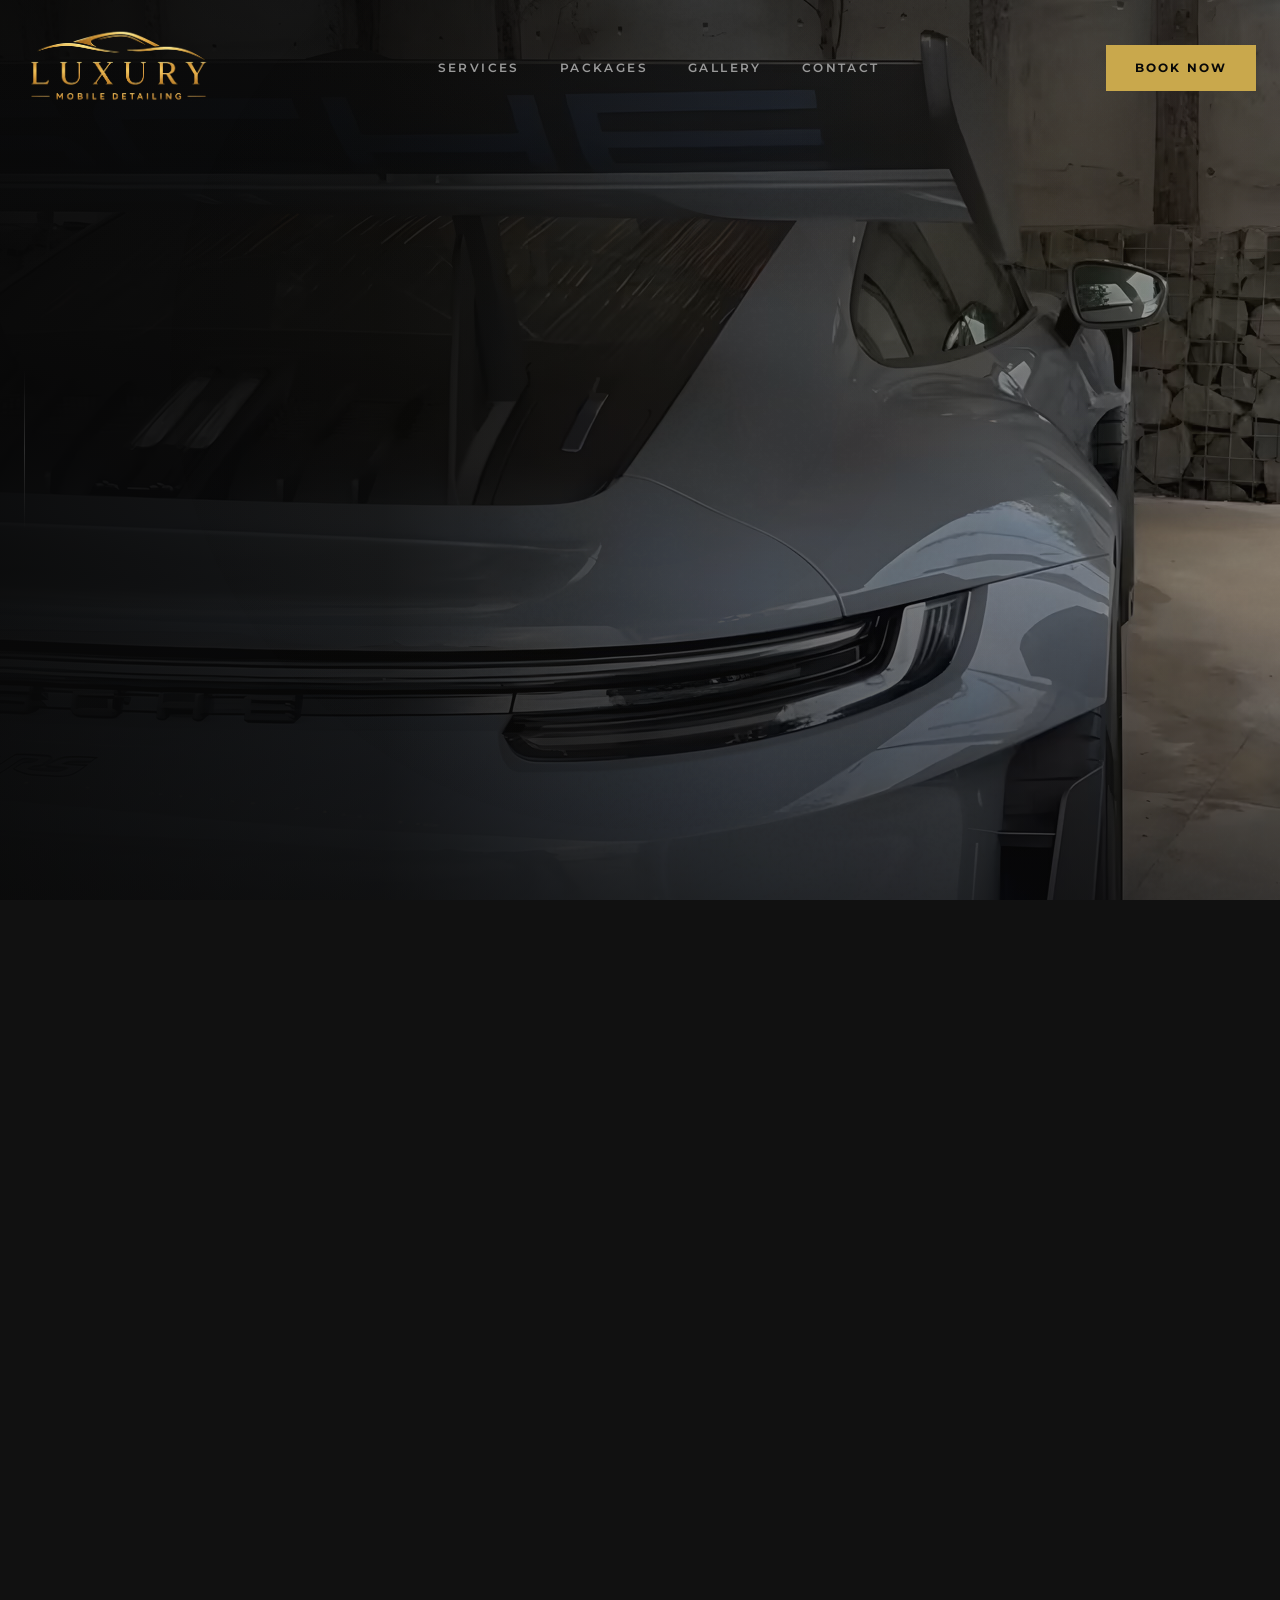
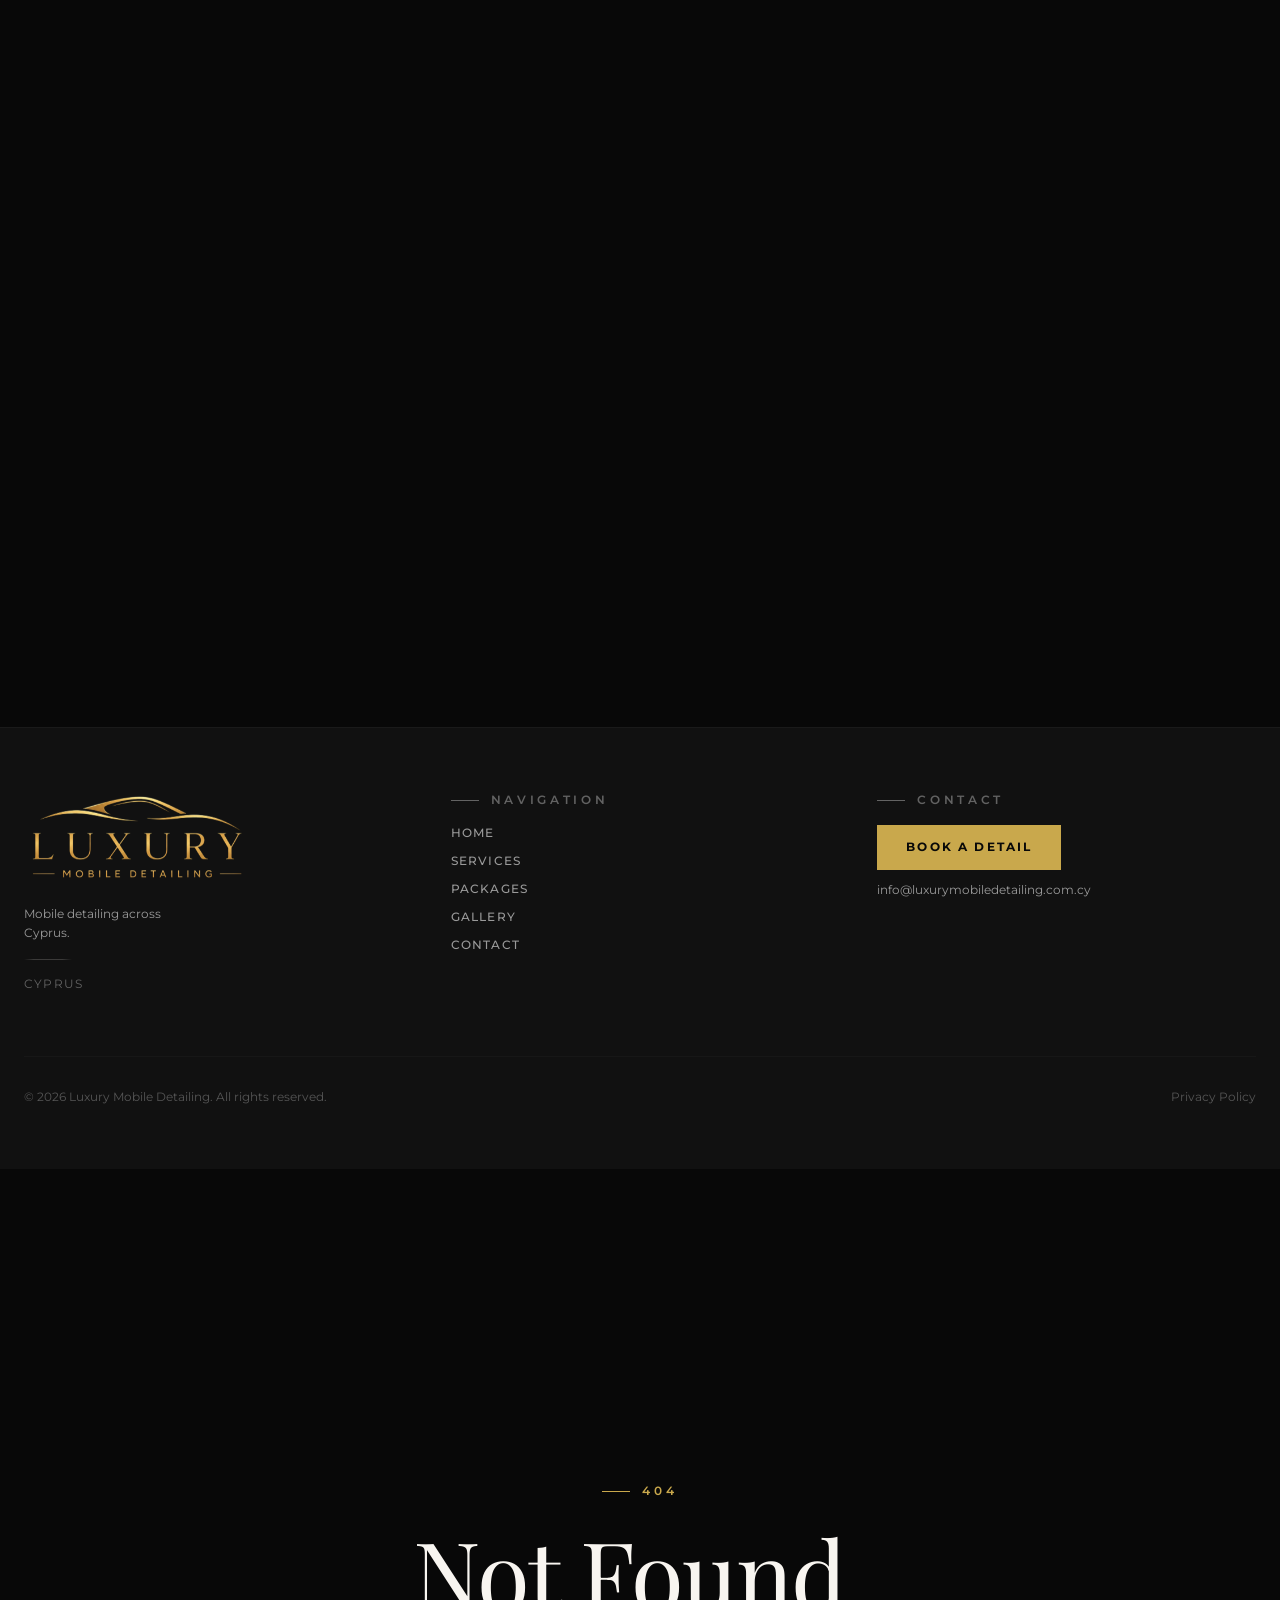
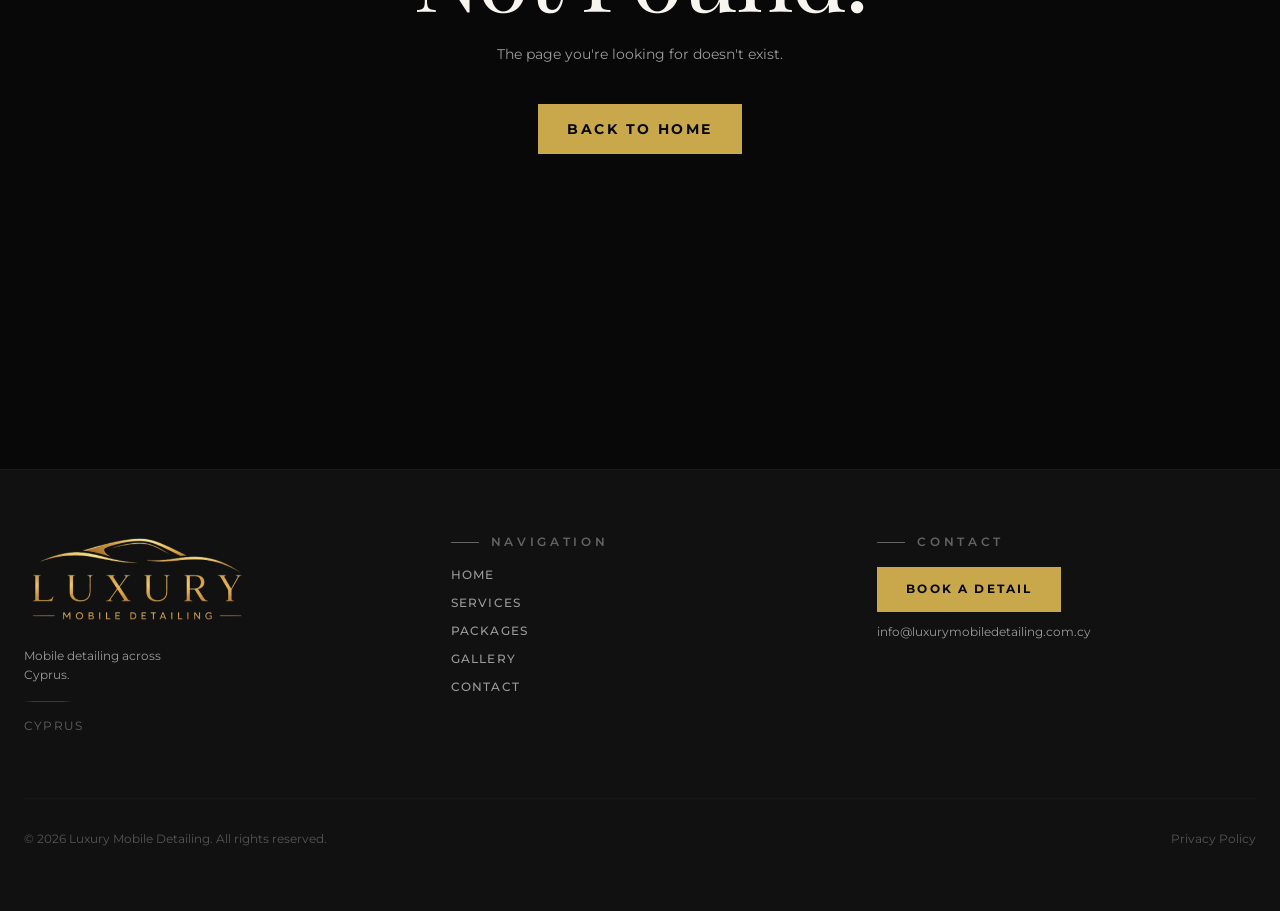
==== commit 4d9db4b2: "Deploy built site on Sun Jul 26 20:59:04 UTC 2026" ====
--- a/index.html
+++ b/index.html
@@ -1,4 +1,4 @@
-<!DOCTYPE html><html lang="en"><head><title data-rh="true">Luxury Mobile Detailing | Mobile Car Detailing in Cyprus</title><meta data-rh="true" name="description" content="Mobile car detailing in Cyprus. Washes, full detailing, paint correction, ceramic coating, and more. We come to your location."><meta data-rh="true" name="robots" content="index, follow, max-image-preview:large, max-snippet:-1"><meta data-rh="true" property="og:url" content="https://luxurymobiledetailing.com.cy/"><meta data-rh="true" property="og:title" content="Luxury Mobile Detailing | Mobile Car Detailing in Cyprus"><meta data-rh="true" property="og:description" content="Mobile car detailing in Cyprus. Washes, full detailing, paint correction, ceramic coating, and more. We come to your location."><meta data-rh="true" name="twitter:url" content="https://luxurymobiledetailing.com.cy/"><meta data-rh="true" name="twitter:title" content="Luxury Mobile Detailing | Mobile Car Detailing in Cyprus"><meta data-rh="true" name="twitter:description" content="Mobile car detailing in Cyprus. We come to your location."><link data-rh="true" rel="canonical" href="https://luxurymobiledetailing.com.cy/"><script data-rh="true" type="application/ld+json">{"@context":"https://schema.org","@type":["LocalBusiness","AutoWash"],"@id":"https://luxurymobiledetailing.com.cy/#business","name":"Luxury Mobile Detailing","description":"Professional mobile car detailing service delivering showroom-quality results at your home or office. Paint correction, ceramic coating, interior detailing, and more.","url":"https://luxurymobiledetailing.com.cy","image":["https://luxurymobiledetailing.com.cy/Logo.png","https://luxurymobiledetailing.com.cy/og-image.jpg"],"priceRange":"€€€","sameAs":[]}</script><script data-rh="true" type="application/ld+json">{"@context":"https://schema.org","@type":"Organization","name":"Luxury Mobile Detailing","url":"https://luxurymobiledetailing.com.cy","logo":"https://luxurymobiledetailing.com.cy/Logo.png","sameAs":[],"contactPoint":{"@type":"ContactPoint","contactType":"customer service","availableLanguage":["English"]}}</script><script data-rh="true" type="application/ld+json">{"@context":"https://schema.org","@type":"WebSite","name":"Luxury Mobile Detailing","url":"https://luxurymobiledetailing.com.cy","publisher":{"@id":"https://luxurymobiledetailing.com.cy/#business"}}</script><script data-rh="true" type="application/ld+json">{"@context":"https://schema.org","@type":"ItemList","itemListElement":[{"@type":"SiteNavigationElement","position":1,"name":"Packages","description":"Mini Valet, Detailed Wash, Interior Deep Clean, Premium and Platinum Full Detailing","url":"https://luxurymobiledetailing.com.cy/packages"},{"@type":"SiteNavigationElement","position":2,"name":"Services","description":"Paint correction, ceramic coating, headlight restoration and maintenance membership","url":"https://luxurymobiledetailing.com.cy/services"},{"@type":"SiteNavigationElement","position":3,"name":"Gallery","description":"Before and after photos of our detailing work","url":"https://luxurymobiledetailing.com.cy/gallery"},{"@type":"SiteNavigationElement","position":4,"name":"Contact","description":"Book your mobile detailing appointment in Cyprus","url":"https://luxurymobiledetailing.com.cy/contact"}]}</script>
+<!DOCTYPE html><html lang="en"><head><title data-rh="true">Luxury Mobile Detailing | Mobile Car Detailing in Cyprus</title><meta data-rh="true" name="description" content="Mobile car detailing in Cyprus. Washes, full detailing, paint correction, ceramic coating, and more. We come to your location."><meta data-rh="true" name="robots" content="index, follow, max-image-preview:large, max-snippet:-1"><meta data-rh="true" property="og:url" content="https://luxurymobiledetailing.com.cy/"><meta data-rh="true" property="og:title" content="Luxury Mobile Detailing | Mobile Car Detailing in Cyprus"><meta data-rh="true" property="og:description" content="Mobile car detailing in Cyprus. Washes, full detailing, paint correction, ceramic coating, and more. We come to your location."><meta data-rh="true" name="twitter:url" content="https://luxurymobiledetailing.com.cy/"><meta data-rh="true" name="twitter:title" content="Luxury Mobile Detailing | Mobile Car Detailing in Cyprus"><meta data-rh="true" name="twitter:description" content="Mobile car detailing in Cyprus. We come to your location."><link data-rh="true" rel="canonical" href="https://luxurymobiledetailing.com.cy/"><script data-rh="true" type="application/ld+json">{"@context":"https://schema.org","@type":["LocalBusiness","AutoWash"],"@id":"https://luxurymobiledetailing.com.cy/#business","name":"Luxury Mobile Detailing","description":"Professional mobile car detailing service delivering showroom-quality results at your home or office. Paint correction, ceramic coating, interior detailing, and more.","url":"https://luxurymobiledetailing.com.cy","image":["https://luxurymobiledetailing.com.cy/Logo.png","https://luxurymobiledetailing.com.cy/og-image.jpg"],"priceRange":"€€€","sameAs":[]}</script><script data-rh="true" type="application/ld+json">{"@context":"https://schema.org","@type":"Organization","name":"Luxury Mobile Detailing","url":"https://luxurymobiledetailing.com.cy","logo":"https://luxurymobiledetailing.com.cy/Logo.png","sameAs":[],"contactPoint":{"@type":"ContactPoint","contactType":"customer service","availableLanguage":["English"]}}</script><script data-rh="true" type="application/ld+json">{"@context":"https://schema.org","@type":"WebSite","name":"Luxury Mobile Detailing","url":"https://luxurymobiledetailing.com.cy","publisher":{"@id":"https://luxurymobiledetailing.com.cy/#business"}}</script><script data-rh="true" type="application/ld+json">{"@context":"https://schema.org","@type":"ItemList","itemListElement":[{"@type":"SiteNavigationElement","position":1,"name":"Packages","description":"Basic In & Out Wash, Interior Deep Clean, Detailed Exterior Wash, Premium and Platinum Full Detailing","url":"https://luxurymobiledetailing.com.cy/packages"},{"@type":"SiteNavigationElement","position":2,"name":"Services","description":"Paint correction, ceramic coating, headlight restoration and maintenance membership","url":"https://luxurymobiledetailing.com.cy/services"},{"@type":"SiteNavigationElement","position":3,"name":"Gallery","description":"Before and after photos of our detailing work","url":"https://luxurymobiledetailing.com.cy/gallery"},{"@type":"SiteNavigationElement","position":4,"name":"Contact","description":"Book your mobile detailing appointment in Cyprus","url":"https://luxurymobiledetailing.com.cy/contact"}]}</script>
     <meta charset="UTF-8">
     <meta name="viewport" content="width=device-width, initial-scale=1.0, viewport-fit=cover">
 
@@ -58,20 +58,20 @@
         min-height: 100vh;
       }
     </style>
-    <script type="module" crossorigin="" src="/assets/app-d49d4110.js"></script>
+    <script type="module" crossorigin="" src="/assets/app-be71adc9.js"></script>
     <link rel="modulepreload" crossorigin="" href="/assets/vendor-b4936f23.js">
     <link rel="modulepreload" crossorigin="" href="/assets/react-e6a6115f.js">
     <link rel="modulepreload" crossorigin="" href="/assets/ui-916e68e1.js">
     <link rel="modulepreload" crossorigin="" href="/assets/framer-motion-b2f2394d.js">
     <link rel="stylesheet" href="/assets/index-04cbfae9.css">
-  <link rel="preload" as="image" href="/assets/Logo-a2fcae50.png" crossorigin=""><link rel="preload" as="font" type="font/woff2" href="/assets/playfair-display-latin-400-normal-1fe9ad5d.woff2" crossorigin=""><link rel="preload" as="font" type="font/woff2" href="/assets/playfair-display-latin-400-normal-3afd64d1.woff" crossorigin=""><link rel="preload" as="font" type="font/woff2" href="/assets/playfair-display-latin-400-italic-eabce94d.woff2" crossorigin=""><link rel="preload" as="font" type="font/woff2" href="/assets/playfair-display-latin-400-italic-cc638df9.woff" crossorigin=""><link rel="preload" as="font" type="font/woff2" href="/assets/playfair-display-latin-700-normal-28453852.woff2" crossorigin=""><link rel="preload" as="font" type="font/woff2" href="/assets/playfair-display-latin-700-normal-648a046d.woff" crossorigin=""><link rel="preload" as="font" type="font/woff2" href="/assets/playfair-display-latin-700-italic-de2f4041.woff2" crossorigin=""><link rel="preload" as="font" type="font/woff2" href="/assets/playfair-display-latin-700-italic-ac47baa5.woff" crossorigin=""><link rel="preload" as="font" type="font/woff2" href="/assets/montserrat-latin-400-normal-e66bcd27.woff2" crossorigin=""><link rel="preload" as="font" type="font/woff2" href="/assets/montserrat-latin-400-normal-6a7d6a30.woff" crossorigin=""><link rel="preload" as="font" type="font/woff2" href="/assets/montserrat-latin-500-normal-2b53300f.woff2" crossorigin=""><link rel="preload" as="font" type="font/woff2" href="/assets/montserrat-latin-500-normal-7ad98b2c.woff" crossorigin=""><link rel="preload" as="font" type="font/woff2" href="/assets/montserrat-latin-600-normal-d857325c.woff2" crossorigin=""><link rel="preload" as="font" type="font/woff2" href="/assets/montserrat-latin-600-normal-97ec5882.woff" crossorigin=""><link rel="preload" as="font" type="font/woff2" href="/assets/montserrat-latin-700-normal-f9d9e65b.woff2" crossorigin=""><link rel="preload" as="font" type="font/woff2" href="/assets/montserrat-latin-700-normal-ff51c769.woff" crossorigin=""><link rel="preload" as="font" type="font/woff2" href="/assets/montserrat-latin-800-normal-ba826fb8.woff2" crossorigin=""><link rel="preload" as="font" type="font/woff2" href="/assets/montserrat-latin-800-normal-26f9e611.woff" crossorigin=""><link rel="modulepreload" crossorigin="" href="/assets/HomePage-ffd59f06.js"></head>
+  <link rel="preload" as="image" href="/assets/Logo-a2fcae50.png" crossorigin=""><link rel="preload" as="font" type="font/woff2" href="/assets/playfair-display-latin-400-normal-1fe9ad5d.woff2" crossorigin=""><link rel="preload" as="font" type="font/woff2" href="/assets/playfair-display-latin-400-normal-3afd64d1.woff" crossorigin=""><link rel="preload" as="font" type="font/woff2" href="/assets/playfair-display-latin-400-italic-eabce94d.woff2" crossorigin=""><link rel="preload" as="font" type="font/woff2" href="/assets/playfair-display-latin-400-italic-cc638df9.woff" crossorigin=""><link rel="preload" as="font" type="font/woff2" href="/assets/playfair-display-latin-700-normal-28453852.woff2" crossorigin=""><link rel="preload" as="font" type="font/woff2" href="/assets/playfair-display-latin-700-normal-648a046d.woff" crossorigin=""><link rel="preload" as="font" type="font/woff2" href="/assets/playfair-display-latin-700-italic-de2f4041.woff2" crossorigin=""><link rel="preload" as="font" type="font/woff2" href="/assets/playfair-display-latin-700-italic-ac47baa5.woff" crossorigin=""><link rel="preload" as="font" type="font/woff2" href="/assets/montserrat-latin-400-normal-e66bcd27.woff2" crossorigin=""><link rel="preload" as="font" type="font/woff2" href="/assets/montserrat-latin-400-normal-6a7d6a30.woff" crossorigin=""><link rel="preload" as="font" type="font/woff2" href="/assets/montserrat-latin-500-normal-2b53300f.woff2" crossorigin=""><link rel="preload" as="font" type="font/woff2" href="/assets/montserrat-latin-500-normal-7ad98b2c.woff" crossorigin=""><link rel="preload" as="font" type="font/woff2" href="/assets/montserrat-latin-600-normal-d857325c.woff2" crossorigin=""><link rel="preload" as="font" type="font/woff2" href="/assets/montserrat-latin-600-normal-97ec5882.woff" crossorigin=""><link rel="preload" as="font" type="font/woff2" href="/assets/montserrat-latin-700-normal-f9d9e65b.woff2" crossorigin=""><link rel="preload" as="font" type="font/woff2" href="/assets/montserrat-latin-700-normal-ff51c769.woff" crossorigin=""><link rel="preload" as="font" type="font/woff2" href="/assets/montserrat-latin-800-normal-ba826fb8.woff2" crossorigin=""><link rel="preload" as="font" type="font/woff2" href="/assets/montserrat-latin-800-normal-26f9e611.woff" crossorigin=""><link rel="modulepreload" crossorigin="" href="/assets/HomePage-5e07716e.js"></head>
   <body>
-    <div id="root" data-server-rendered="true"><a href="#main" class="skip-link">Skip to content</a><div class="app"><header class="fixed top-0 z-50 w-full transition-all duration-500 bg-transparent"><div class="mx-auto flex max-w-7xl items-center justify-between px-6 transition-all duration-500 py-7"><a aria-label="Luxury Mobile Detailing — home" class="group transition-all duration-500" href="/"><img src="/assets/Logo-a2fcae50.png" alt="Luxury Mobile Detailing" class="hidden object-contain transition-all duration-500 group-hover:opacity-80 sm:block h-20"><img src="/assets/Logo-a2fcae50.png" alt="Luxury Mobile Detailing" class="block object-contain transition-all duration-500 group-hover:opacity-80 sm:hidden h-10"></a><button class="relative z-50 flex h-10 w-10 items-center justify-center text-cream focus-visible:outline-none" aria-label="Open menu" aria-expanded="false"><svg xmlns="http://www.w3.org/2000/svg" fill="none" viewBox="0 0 24 24" stroke-width="1.5" stroke="currentColor" aria-hidden="true" data-slot="icon" class="h-6 w-6"><path stroke-linecap="round" stroke-linejoin="round" d="M3.75 6.75h16.5M3.75 12h16.5m-16.5 5.25h16.5"></path></svg></button></div></header><main id="main"><section class="relative flex min-h-[100dvh] items-center overflow-hidden bg-ink"><div class="absolute inset-0"><picture class="block h-full w-full sm:hidden"><source type="image/avif" srcset="/images/porsche-gt3rs-mobile-400.avif 400w, /images/porsche-gt3rs-mobile-800.avif 800w, /images/porsche-gt3rs-mobile-1280.avif 1280w, /images/porsche-gt3rs-mobile-1920.avif 1920w, /images/porsche-gt3rs-mobile-2400.avif 2400w" sizes="100vw"><source type="image/webp" srcset="/images/porsche-gt3rs-mobile-400.webp 400w, /images/porsche-gt3rs-mobile-800.webp 800w, /images/porsche-gt3rs-mobile-1280.webp 1280w, /images/porsche-gt3rs-mobile-1920.webp 1920w, /images/porsche-gt3rs-mobile-2400.webp 2400w" sizes="100vw"><img src="/images/porsche-gt3rs-mobile-2400.jpg" srcset="/images/porsche-gt3rs-mobile-400.jpg 400w, /images/porsche-gt3rs-mobile-800.jpg 800w, /images/porsche-gt3rs-mobile-1280.jpg 1280w, /images/porsche-gt3rs-mobile-1920.jpg 1920w, /images/porsche-gt3rs-mobile-2400.jpg 2400w" sizes="100vw" alt="Porsche 911 GT3 RS rear under a carport in Cyprus — mobile hero" loading="eager" decoding="async" fetchpriority="high" class="h-full w-full object-cover object-top"></picture><picture class="hidden h-full w-full sm:block"><source type="image/avif" srcset="/images/porsche-gt3rs-rear-400.avif 400w, /images/porsche-gt3rs-rear-800.avif 800w, /images/porsche-gt3rs-rear-1280.avif 1280w, /images/porsche-gt3rs-rear-1920.avif 1920w, /images/porsche-gt3rs-rear-2400.avif 2400w" sizes="100vw"><source type="image/webp" srcset="/images/porsche-gt3rs-rear-400.webp 400w, /images/porsche-gt3rs-rear-800.webp 800w, /images/porsche-gt3rs-rear-1280.webp 1280w, /images/porsche-gt3rs-rear-1920.webp 1920w, /images/porsche-gt3rs-rear-2400.webp 2400w" sizes="100vw"><img src="/images/porsche-gt3rs-rear-2400.jpg" srcset="/images/porsche-gt3rs-rear-400.jpg 400w, /images/porsche-gt3rs-rear-800.jpg 800w, /images/porsche-gt3rs-rear-1280.jpg 1280w, /images/porsche-gt3rs-rear-1920.jpg 1920w, /images/porsche-gt3rs-rear-2400.jpg 2400w" sizes="100vw" alt="Porsche 911 GT3 RS rear with active rear wing, freshly detailed under a bamboo carport in Cyprus" loading="eager" decoding="async" fetchpriority="high" class="h-full w-full object-cover object-[60%_center] md:object-center"></picture></div><div aria-hidden="true" class="absolute inset-0" style="background:linear-gradient(90deg, rgba(8,8,8,0.96) 0%, rgba(8,8,8,0.88) 30%, rgba(8,8,8,0.55) 60%, rgba(8,8,8,0.35) 100%)"></div><div aria-hidden="true" class="absolute inset-0 md:hidden" style="background:linear-gradient(180deg, rgba(8,8,8,0.55) 0%, rgba(8,8,8,0.15) 45%, rgba(8,8,8,0.65) 100%)"></div><div aria-hidden="true" class="absolute inset-0 hidden md:block" style="background:linear-gradient(180deg, rgba(8,8,8,0.35) 0%, rgba(8,8,8,0) 35%, rgba(8,8,8,0) 65%, rgba(8,8,8,0.55) 100%)"></div><div aria-hidden="true" class="grain absolute inset-0"></div><div aria-hidden="true" class="pointer-events-none absolute -right-40 -top-40 h-[700px] w-[700px] rounded-full opacity-[0.05]" style="background:radial-gradient(circle, #C9A84C 0%, transparent 70%)"></div><div aria-hidden="true" class="absolute left-6 top-1/2 hidden h-40 w-px -translate-y-1/2 bg-gradient-to-b from-transparent via-steel to-transparent md:block"></div><div class="relative mx-auto w-full max-w-7xl px-6 pb-24 pt-32 sm:py-40"><div class="max-w-3xl"><p class="eyebrow mb-8 text-gold-500" style="opacity:0;transform:translateY(28px) translateZ(0)">Mobile Detailing · Cyprus</p><h1 class="display text-shadow-deep text-[clamp(3.25rem,10vw,8.5rem)] text-cream" style="opacity:0;transform:translateY(28px) translateZ(0)">Showroom<br><em class="text-gold-500">Perfect.</em></h1><div class="my-8 h-px w-24 bg-gold-500" style="transform:scaleX(0) translateZ(0);transform-origin:0% 50% 0"></div><p class="max-w-md font-sans text-sm leading-relaxed text-cream/80 sm:text-base" style="opacity:0;transform:translateY(28px) translateZ(0)">Hand wash, paint correction, and ceramic protection — performed at your home, office, or wherever your vehicle is parked.</p><div class="mt-10 flex flex-col gap-4 sm:flex-row sm:items-center" style="opacity:0;transform:translateY(28px) translateZ(0)"><a class="btn-ghost w-full justify-center sm:w-auto" href="/packages">View Packages</a></div><div class="mt-10 flex items-center gap-3 border-l border-gold-500/60 pl-4 md:hidden" aria-hidden="true" style="opacity:0;transform:translateY(12px) translateZ(0)"><div class="flex flex-col gap-1"><p class="font-sans text-[0.55rem] tracking-[0.32em] text-gold-500 uppercase">Featured · 911 GT3 RS</p><p class="font-sans text-[0.6rem] tracking-[0.22em] text-cream/70 uppercase">Detail · Correction · Protect</p></div></div></div><aside class="absolute right-6 top-1/2 hidden -translate-y-1/2 flex-col items-end gap-3 text-right md:flex" aria-hidden="true" style="opacity:0;transform:translateX(20px) translateZ(0)"><p class="font-sans text-[0.6rem] tracking-[0.32em] text-gold-500/90 uppercase text-shadow-deep">Featured</p><p class="display text-xl text-cream text-shadow-deep">911 GT3 RS</p><div class="h-px w-12 bg-gold-500/70"></div><p class="font-sans text-[0.65rem] tracking-[0.25em] text-cream/80 uppercase text-shadow-deep">Detail · Correction · Protect</p></aside><div class="absolute bottom-8 left-6 hidden flex-col items-center gap-2 sm:bottom-12 sm:flex" aria-hidden="true" style="opacity:0"><div class="h-12 w-px overflow-hidden bg-steel"><div class="h-full w-full bg-gold-500" style="transform:translateY(-100%) translateZ(0)"></div></div><p class="font-sans text-[0.6rem] tracking-[0.3em] text-cream/60 uppercase [writing-mode:vertical-lr]">Scroll</p></div></div></section><section class="relative overflow-hidden bg-charcoal"><div class="grid grid-cols-1 md:grid-cols-2"><div class="relative aspect-[16/10] w-full xs:aspect-[4/5] md:aspect-auto md:min-h-[640px]" style="opacity:0"><picture class="absolute inset-0 block" style="background-image:url([data-uri]);background-size:cover;background-position:center"><source type="image/avif" srcset="/images/porsche-foam-wash-400.avif 400w, /images/porsche-foam-wash-800.avif 800w, /images/porsche-foam-wash-1280.avif 1280w, /images/porsche-foam-wash-1920.avif 1920w, /images/porsche-foam-wash-2400.avif 2400w" sizes="(min-width: 1060px) 50vw, 100vw"><source type="image/webp" srcset="/images/porsche-foam-wash-400.webp 400w, /images/porsche-foam-wash-800.webp 800w, /images/porsche-foam-wash-1280.webp 1280w, /images/porsche-foam-wash-1920.webp 1920w, /images/porsche-foam-wash-2400.webp 2400w" sizes="(min-width: 1060px) 50vw, 100vw"><img src="/images/porsche-foam-wash-2400.jpg" srcset="/images/porsche-foam-wash-400.jpg 400w, /images/porsche-foam-wash-800.jpg 800w, /images/porsche-foam-wash-1280.jpg 1280w, /images/porsche-foam-wash-1920.jpg 1920w, /images/porsche-foam-wash-2400.jpg 2400w" sizes="(min-width: 1060px) 50vw, 100vw" alt="Detailer applying snow-foam pre-wash to a Porsche 911 GT3 at the client's property" loading="lazy" decoding="async" class="h-full w-full object-cover object-[50%_center] md:object-[55%_center]"></picture><div aria-hidden="true" class="pointer-events-none absolute inset-0 md:hidden" style="background:linear-gradient(180deg, rgba(17,17,17,0) 55%, rgba(17,17,17,0.88) 100%)"></div><div aria-hidden="true" class="pointer-events-none absolute inset-0 hidden md:block" style="background:linear-gradient(90deg, rgba(17,17,17,0) 60%, rgba(17,17,17,0.85) 100%)"></div><div class="absolute bottom-6 left-6 flex flex-col gap-2 border-l border-gold-500/60 pl-4"><p class="font-sans text-[0.6rem] tracking-[0.32em] text-gold-500 uppercase">In progress</p><p class="font-sans text-xs text-cream/85">Snow-foam pre-wash · Limassol</p></div></div><div class="relative flex items-center px-6 py-16 sm:px-12 sm:py-20 md:py-28"><div class="max-w-md"><p class="eyebrow mb-6 text-gold-500" style="opacity:0;transform:translateY(16px) translateZ(0)">The Process</p><h2 class="display text-4xl text-cream sm:text-5xl" style="opacity:0;transform:translateY(20px) translateZ(0)">We come <em class="text-gold-500">to you.</em></h2><div class="my-6 h-px w-20 bg-gold-500" style="transform:scaleX(0) translateZ(0);transform-origin:0% 50% 0"></div><p class="font-sans text-sm leading-relaxed text-stone" style="opacity:0;transform:translateY(16px) translateZ(0)">No drop-off, no detail centre. Our fully equipped mobile rig meets your vehicle wherever it lives — driveway, office car park, or hotel forecourt — and leaves it in showroom condition.</p><ul class="mt-10 flex flex-col gap-5"><li class="flex items-start gap-5 border-b border-steel/30 pb-4 last:border-0 last:pb-0" style="opacity:0;transform:translateX(-12px) translateZ(0)"><span class="font-sans text-xs font-semibold tracking-[0.3em] text-gold-500/80 pt-1">01</span><div class="flex flex-col gap-1"><p class="font-sans text-sm font-semibold text-cream">We arrive</p><p class="font-sans text-xs leading-relaxed text-stone">Self-contained water, power and detailing gear.</p></div></li><li class="flex items-start gap-5 border-b border-steel/30 pb-4 last:border-0 last:pb-0" style="opacity:0;transform:translateX(-12px) translateZ(0)"><span class="font-sans text-xs font-semibold tracking-[0.3em] text-gold-500/80 pt-1">02</span><div class="flex flex-col gap-1"><p class="font-sans text-sm font-semibold text-cream">We work</p><p class="font-sans text-xs leading-relaxed text-stone">Multi-step decontamination, correction, and protection.</p></div></li><li class="flex items-start gap-5 border-b border-steel/30 pb-4 last:border-0 last:pb-0" style="opacity:0;transform:translateX(-12px) translateZ(0)"><span class="font-sans text-xs font-semibold tracking-[0.3em] text-gold-500/80 pt-1">03</span><div class="flex flex-col gap-1"><p class="font-sans text-sm font-semibold text-cream">We hand it back</p><p class="font-sans text-xs leading-relaxed text-stone">Documented, dressed, and ready to drive away.</p></div></li></ul><div class="mt-10" style="opacity:0;transform:translateY(16px) translateZ(0)"><a class="btn-ghost" href="/services">Specialist Services</a></div></div></div></div></section><section class="border-y border-steel/20 bg-ink py-16 sm:py-28"><div class="mx-auto max-w-7xl px-6"><div class="mb-12 flex flex-col items-start justify-between gap-6 sm:flex-row sm:items-end"><div><p class="eyebrow mb-4 text-gold-500" style="opacity:0;transform:translateY(12px) translateZ(0)">Recent Work</p><h2 class="display text-4xl text-cream sm:text-5xl" style="opacity:0;transform:translateY(16px) translateZ(0)">From the <em class="text-gold-500">fleet.</em></h2></div><div style="opacity:0;transform:translateY(12px) translateZ(0)"><a class="group inline-flex items-center gap-3 font-sans text-xs font-semibold tracking-widest text-gold-500 uppercase transition-opacity hover:opacity-70" href="/gallery">View Full Gallery<svg xmlns="http://www.w3.org/2000/svg" fill="none" viewBox="0 0 24 24" stroke-width="1.5" stroke="currentColor" aria-hidden="true" data-slot="icon" class="h-3.5 w-3.5 transition-transform duration-300 group-hover:translate-x-1"><path stroke-linecap="round" stroke-linejoin="round" d="M13.5 4.5 21 12m0 0-7.5 7.5M21 12H3"></path></svg></a></div></div><div class="grid grid-cols-1 gap-3 md:grid-cols-3 md:gap-2"><div class="group relative aspect-[16/10] overflow-hidden bg-ash xs:aspect-[4/5] md:aspect-[4/5]" style="opacity:0;transform:translateY(20px) translateZ(0)"><picture class="block h-full w-full" style="background-image:url([data-uri]);background-size:cover;background-position:center"><source type="image/avif" srcset="/images/porsche-gt3rs-wheel-400.avif 400w, /images/porsche-gt3rs-wheel-800.avif 800w, /images/porsche-gt3rs-wheel-1280.avif 1280w, /images/porsche-gt3rs-wheel-1920.avif 1920w, /images/porsche-gt3rs-wheel-2400.avif 2400w" sizes="(min-width: 1060px) 33vw, 100vw"><source type="image/webp" srcset="/images/porsche-gt3rs-wheel-400.webp 400w, /images/porsche-gt3rs-wheel-800.webp 800w, /images/porsche-gt3rs-wheel-1280.webp 1280w, /images/porsche-gt3rs-wheel-1920.webp 1920w, /images/porsche-gt3rs-wheel-2400.webp 2400w" sizes="(min-width: 1060px) 33vw, 100vw"><img src="/images/porsche-gt3rs-wheel-2400.jpg" srcset="/images/porsche-gt3rs-wheel-400.jpg 400w, /images/porsche-gt3rs-wheel-800.jpg 800w, /images/porsche-gt3rs-wheel-1280.jpg 1280w, /images/porsche-gt3rs-wheel-1920.jpg 1920w, /images/porsche-gt3rs-wheel-2400.jpg 2400w" sizes="(min-width: 1060px) 33vw, 100vw" alt="Porsche 911 GT3 RS profile with yellow brake calipers and forged wheels after a full detail" loading="lazy" decoding="async" class="h-full w-full object-cover transition-transform duration-[1200ms] ease-out group-hover:scale-[1.04]"></picture><div aria-hidden="true" class="pointer-events-none absolute inset-0" style="background:linear-gradient(180deg, rgba(8,8,8,0) 45%, rgba(8,8,8,0.78) 100%)"></div><div class="absolute inset-x-0 bottom-0 flex items-end justify-between gap-4 px-6 py-6"><div class="flex flex-col gap-1"><p class="font-sans text-[0.6rem] font-semibold tracking-[0.32em] text-gold-500 uppercase">Paint Correction</p><p class="display text-xl text-cream">Porsche 911 GT3 RS</p></div><div class="flex h-8 w-8 items-center justify-center border border-cream/30 text-cream/80 backdrop-blur-sm transition-all duration-300 group-hover:border-gold-500 group-hover:bg-gold-500 group-hover:text-ink"><svg xmlns="http://www.w3.org/2000/svg" fill="none" viewBox="0 0 24 24" stroke-width="1.5" stroke="currentColor" aria-hidden="true" data-slot="icon" class="h-3.5 w-3.5"><path stroke-linecap="round" stroke-linejoin="round" d="M13.5 4.5 21 12m0 0-7.5 7.5M21 12H3"></path></svg></div></div></div><div class="group relative aspect-[16/10] overflow-hidden bg-ash xs:aspect-[4/5] md:aspect-[4/5]" style="opacity:0;transform:translateY(20px) translateZ(0)"><picture class="block h-full w-full" style="background-image:url([data-uri]);background-size:cover;background-position:center"><source type="image/avif" srcset="/images/g-wagen-side-400.avif 400w, /images/g-wagen-side-800.avif 800w, /images/g-wagen-side-1280.avif 1280w, /images/g-wagen-side-1920.avif 1920w" sizes="(min-width: 1060px) 33vw, 100vw"><source type="image/webp" srcset="/images/g-wagen-side-400.webp 400w, /images/g-wagen-side-800.webp 800w, /images/g-wagen-side-1280.webp 1280w, /images/g-wagen-side-1920.webp 1920w" sizes="(min-width: 1060px) 33vw, 100vw"><img src="/images/g-wagen-side-1920.jpg" srcset="/images/g-wagen-side-400.jpg 400w, /images/g-wagen-side-800.jpg 800w, /images/g-wagen-side-1280.jpg 1280w, /images/g-wagen-side-1920.jpg 1920w" sizes="(min-width: 1060px) 33vw, 100vw" alt="Mercedes-AMG G-Class profile parked at a hillside villa after a full detail" loading="lazy" decoding="async" class="h-full w-full object-cover transition-transform duration-[1200ms] ease-out group-hover:scale-[1.04]"></picture><div aria-hidden="true" class="pointer-events-none absolute inset-0" style="background:linear-gradient(180deg, rgba(8,8,8,0) 45%, rgba(8,8,8,0.78) 100%)"></div><div class="absolute inset-x-0 bottom-0 flex items-end justify-between gap-4 px-6 py-6"><div class="flex flex-col gap-1"><p class="font-sans text-[0.6rem] font-semibold tracking-[0.32em] text-gold-500 uppercase">Full Detail</p><p class="display text-xl text-cream">Mercedes-AMG G63</p></div><div class="flex h-8 w-8 items-center justify-center border border-cream/30 text-cream/80 backdrop-blur-sm transition-all duration-300 group-hover:border-gold-500 group-hover:bg-gold-500 group-hover:text-ink"><svg xmlns="http://www.w3.org/2000/svg" fill="none" viewBox="0 0 24 24" stroke-width="1.5" stroke="currentColor" aria-hidden="true" data-slot="icon" class="h-3.5 w-3.5"><path stroke-linecap="round" stroke-linejoin="round" d="M13.5 4.5 21 12m0 0-7.5 7.5M21 12H3"></path></svg></div></div></div><div class="group relative aspect-[16/10] overflow-hidden bg-ash xs:aspect-[4/5] md:aspect-[4/5]" style="opacity:0;transform:translateY(20px) translateZ(0)"><picture class="block h-full w-full" style="background-image:url([data-uri]);background-size:cover;background-position:center"><source type="image/avif" srcset="/images/supra-front-400.avif 400w, /images/supra-front-800.avif 800w, /images/supra-front-1280.avif 1280w, /images/supra-front-1920.avif 1920w" sizes="(min-width: 1060px) 33vw, 100vw"><source type="image/webp" srcset="/images/supra-front-400.webp 400w, /images/supra-front-800.webp 800w, /images/supra-front-1280.webp 1280w, /images/supra-front-1920.webp 1920w" sizes="(min-width: 1060px) 33vw, 100vw"><img src="/images/supra-front-1920.jpg" srcset="/images/supra-front-400.jpg 400w, /images/supra-front-800.jpg 800w, /images/supra-front-1280.jpg 1280w, /images/supra-front-1920.jpg 1920w" sizes="(min-width: 1060px) 33vw, 100vw" alt="Toyota GR Supra front three-quarter after exterior detail in Cyprus" loading="lazy" decoding="async" class="h-full w-full object-cover transition-transform duration-[1200ms] ease-out group-hover:scale-[1.04]"></picture><div aria-hidden="true" class="pointer-events-none absolute inset-0" style="background:linear-gradient(180deg, rgba(8,8,8,0) 45%, rgba(8,8,8,0.78) 100%)"></div><div class="absolute inset-x-0 bottom-0 flex items-end justify-between gap-4 px-6 py-6"><div class="flex flex-col gap-1"><p class="font-sans text-[0.6rem] font-semibold tracking-[0.32em] text-gold-500 uppercase">Exterior Detail</p><p class="display text-xl text-cream">Toyota GR Supra</p></div><div class="flex h-8 w-8 items-center justify-center border border-cream/30 text-cream/80 backdrop-blur-sm transition-all duration-300 group-hover:border-gold-500 group-hover:bg-gold-500 group-hover:text-ink"><svg xmlns="http://www.w3.org/2000/svg" fill="none" viewBox="0 0 24 24" stroke-width="1.5" stroke="currentColor" aria-hidden="true" data-slot="icon" class="h-3.5 w-3.5"><path stroke-linecap="round" stroke-linejoin="round" d="M13.5 4.5 21 12m0 0-7.5 7.5M21 12H3"></path></svg></div></div></div></div></div></section><section class="bg-ink py-4"><div style="opacity:0;transform:translateY(32px) translateZ(0)"><a class="group relative block overflow-hidden border-b border-steel/20 transition-colors duration-300 hover:bg-charcoal" aria-label="Go to Packages" href="/packages"><div aria-hidden="true" class="pointer-events-none absolute inset-y-0 right-0 hidden w-[42%] opacity-0 transition-opacity duration-500 ease-out group-hover:opacity-100 md:block"><picture class="block h-full w-full" style="background-image:url([data-uri]);background-size:cover;background-position:center"><source type="image/avif" srcset="/images/mercedes-gle-400.avif 400w, /images/mercedes-gle-800.avif 800w, /images/mercedes-gle-1280.avif 1280w, /images/mercedes-gle-1920.avif 1920w" sizes="40vw"><source type="image/webp" srcset="/images/mercedes-gle-400.webp 400w, /images/mercedes-gle-800.webp 800w, /images/mercedes-gle-1280.webp 1280w, /images/mercedes-gle-1920.webp 1920w" sizes="40vw"><img src="/images/mercedes-gle-1920.jpg" srcset="/images/mercedes-gle-400.jpg 400w, /images/mercedes-gle-800.jpg 800w, /images/mercedes-gle-1280.jpg 1280w, /images/mercedes-gle-1920.jpg 1920w" sizes="40vw" alt="Mercedes-Benz GLE in red under a sand-coloured shade sail after a full wash" loading="lazy" decoding="async" class="h-full w-full object-cover"></picture><div class="absolute inset-0" style="background:linear-gradient(90deg, #111111 0%, rgba(17,17,17,0.85) 25%, rgba(17,17,17,0.25) 75%, rgba(17,17,17,0) 100%)"></div></div><div class="relative mx-auto max-w-7xl px-6 py-12 sm:py-16"><div class="flex items-start justify-between gap-8"><div class="flex items-start gap-8 sm:gap-16"><span class="hidden font-sans text-xs font-semibold tracking-[0.3em] text-stone/40 sm:block sm:pt-1">01</span><div class="flex flex-col gap-4"><p class="eyebrow text-gold-500/80">Packages</p><h2 class="display text-4xl text-cream transition-colors duration-300 group-hover:text-gold-500 sm:text-5xl md:text-6xl" style="white-space:pre-line">Washes &amp;
-Detailing</h2><p class="max-w-sm font-sans text-sm leading-relaxed text-stone">Mini Valet, Detailed Wash, Interior Deep Clean, Premium and Platinum Full Detailing.</p></div></div><div class="flex-shrink-0 pt-2"><div class="flex h-12 w-12 items-center justify-center border border-steel/40 text-stone transition-all duration-300 group-hover:border-gold-500 group-hover:bg-gold-500 group-hover:text-ink"><svg xmlns="http://www.w3.org/2000/svg" fill="none" viewBox="0 0 24 24" stroke-width="1.5" stroke="currentColor" aria-hidden="true" data-slot="icon" class="h-4 w-4 transition-transform duration-300 group-hover:translate-x-0.5"><path stroke-linecap="round" stroke-linejoin="round" d="M13.5 4.5 21 12m0 0-7.5 7.5M21 12H3"></path></svg></div></div></div></div></a></div><div style="opacity:0;transform:translateY(32px) translateZ(0)"><a class="group relative block overflow-hidden border-b border-steel/20 transition-colors duration-300 hover:bg-charcoal" aria-label="Go to Services" href="/services"><div aria-hidden="true" class="pointer-events-none absolute inset-y-0 right-0 hidden w-[42%] opacity-0 transition-opacity duration-500 ease-out group-hover:opacity-100 md:block"><picture class="block h-full w-full" style="background-image:url([data-uri]);background-size:cover;background-position:center"><source type="image/avif" srcset="/images/polishing-rig-400.avif 400w, /images/polishing-rig-800.avif 800w, /images/polishing-rig-1280.avif 1280w, /images/polishing-rig-1920.avif 1920w" sizes="40vw"><source type="image/webp" srcset="/images/polishing-rig-400.webp 400w, /images/polishing-rig-800.webp 800w, /images/polishing-rig-1280.webp 1280w, /images/polishing-rig-1920.webp 1920w" sizes="40vw"><img src="/images/polishing-rig-1920.jpg" srcset="/images/polishing-rig-400.jpg 400w, /images/polishing-rig-800.jpg 800w, /images/polishing-rig-1280.jpg 1280w, /images/polishing-rig-1920.jpg 1920w" sizes="40vw" alt="Dual-action and rotary polishers with cutting and finishing pads, ready for paint correction" loading="lazy" decoding="async" class="h-full w-full object-cover"></picture><div class="absolute inset-0" style="background:linear-gradient(90deg, #111111 0%, rgba(17,17,17,0.85) 25%, rgba(17,17,17,0.25) 75%, rgba(17,17,17,0) 100%)"></div></div><div class="relative mx-auto max-w-7xl px-6 py-12 sm:py-16"><div class="flex items-start justify-between gap-8"><div class="flex items-start gap-8 sm:gap-16"><span class="hidden font-sans text-xs font-semibold tracking-[0.3em] text-stone/40 sm:block sm:pt-1">02</span><div class="flex flex-col gap-4"><p class="eyebrow text-gold-500/80">Services</p><h2 class="display text-4xl text-cream transition-colors duration-300 group-hover:text-gold-500 sm:text-5xl md:text-6xl" style="white-space:pre-line">Correction &amp;
+    <div id="root" data-server-rendered="true"><a href="#main" class="skip-link">Skip to content</a><div class="app"><header class="fixed top-0 z-50 w-full transition-all duration-500 bg-transparent"><div class="mx-auto flex max-w-7xl items-center justify-between px-6 transition-all duration-500 py-7"><a aria-label="Luxury Mobile Detailing — home" class="group transition-all duration-500" href="/"><img src="/assets/Logo-a2fcae50.png" alt="Luxury Mobile Detailing" class="hidden object-contain transition-all duration-500 group-hover:opacity-80 sm:block h-20"><img src="/assets/Logo-a2fcae50.png" alt="Luxury Mobile Detailing" class="block object-contain transition-all duration-500 group-hover:opacity-80 sm:hidden h-10"></a><button class="relative z-50 flex h-10 w-10 items-center justify-center text-cream focus-visible:outline-none" aria-label="Open menu" aria-expanded="false"><svg xmlns="http://www.w3.org/2000/svg" fill="none" viewBox="0 0 24 24" stroke-width="1.5" stroke="currentColor" aria-hidden="true" data-slot="icon" class="h-6 w-6"><path stroke-linecap="round" stroke-linejoin="round" d="M3.75 6.75h16.5M3.75 12h16.5m-16.5 5.25h16.5"></path></svg></button></div></header><main id="main"><section class="relative flex min-h-[100dvh] items-center overflow-hidden bg-ink"><div class="absolute inset-0"><picture class="block h-full w-full sm:hidden"><source type="image/avif" srcset="/images/porsche-gt3rs-mobile-400.avif 400w, /images/porsche-gt3rs-mobile-800.avif 800w, /images/porsche-gt3rs-mobile-1280.avif 1280w, /images/porsche-gt3rs-mobile-1920.avif 1920w, /images/porsche-gt3rs-mobile-2400.avif 2400w" sizes="100vw"><source type="image/webp" srcset="/images/porsche-gt3rs-mobile-400.webp 400w, /images/porsche-gt3rs-mobile-800.webp 800w, /images/porsche-gt3rs-mobile-1280.webp 1280w, /images/porsche-gt3rs-mobile-1920.webp 1920w, /images/porsche-gt3rs-mobile-2400.webp 2400w" sizes="100vw"><img src="/images/porsche-gt3rs-mobile-2400.jpg" srcset="/images/porsche-gt3rs-mobile-400.jpg 400w, /images/porsche-gt3rs-mobile-800.jpg 800w, /images/porsche-gt3rs-mobile-1280.jpg 1280w, /images/porsche-gt3rs-mobile-1920.jpg 1920w, /images/porsche-gt3rs-mobile-2400.jpg 2400w" sizes="100vw" alt="Porsche 911 GT3 RS rear under a carport in Cyprus — mobile hero" loading="eager" decoding="async" fetchpriority="high" class="h-full w-full object-cover object-top"></picture><picture class="hidden h-full w-full sm:block"><source type="image/avif" srcset="/images/porsche-gt3rs-rear-400.avif 400w, /images/porsche-gt3rs-rear-800.avif 800w, /images/porsche-gt3rs-rear-1280.avif 1280w, /images/porsche-gt3rs-rear-1920.avif 1920w, /images/porsche-gt3rs-rear-2400.avif 2400w" sizes="100vw"><source type="image/webp" srcset="/images/porsche-gt3rs-rear-400.webp 400w, /images/porsche-gt3rs-rear-800.webp 800w, /images/porsche-gt3rs-rear-1280.webp 1280w, /images/porsche-gt3rs-rear-1920.webp 1920w, /images/porsche-gt3rs-rear-2400.webp 2400w" sizes="100vw"><img src="/images/porsche-gt3rs-rear-2400.jpg" srcset="/images/porsche-gt3rs-rear-400.jpg 400w, /images/porsche-gt3rs-rear-800.jpg 800w, /images/porsche-gt3rs-rear-1280.jpg 1280w, /images/porsche-gt3rs-rear-1920.jpg 1920w, /images/porsche-gt3rs-rear-2400.jpg 2400w" sizes="100vw" alt="Porsche 911 GT3 RS rear with active rear wing, freshly detailed under a bamboo carport in Cyprus" loading="eager" decoding="async" fetchpriority="high" class="h-full w-full object-cover object-[60%_center] md:object-center"></picture></div><div aria-hidden="true" class="absolute inset-0" style="background:linear-gradient(90deg, rgba(8,8,8,0.96) 0%, rgba(8,8,8,0.88) 30%, rgba(8,8,8,0.55) 60%, rgba(8,8,8,0.35) 100%)"></div><div aria-hidden="true" class="absolute inset-0 md:hidden" style="background:linear-gradient(180deg, rgba(8,8,8,0.55) 0%, rgba(8,8,8,0.15) 45%, rgba(8,8,8,0.65) 100%)"></div><div aria-hidden="true" class="absolute inset-0 hidden md:block" style="background:linear-gradient(180deg, rgba(8,8,8,0.35) 0%, rgba(8,8,8,0) 35%, rgba(8,8,8,0) 65%, rgba(8,8,8,0.55) 100%)"></div><div aria-hidden="true" class="grain absolute inset-0"></div><div aria-hidden="true" class="pointer-events-none absolute -right-40 -top-40 h-[700px] w-[700px] rounded-full opacity-[0.05]" style="background:radial-gradient(circle, #C9A84C 0%, transparent 70%)"></div><div aria-hidden="true" class="absolute left-6 top-1/2 hidden h-40 w-px -translate-y-1/2 bg-gradient-to-b from-transparent via-steel to-transparent md:block"></div><div class="relative mx-auto w-full max-w-7xl px-6 pb-24 pt-32 sm:py-40"><div class="max-w-3xl"><p class="eyebrow mb-8 text-gold-500" style="opacity:0;transform:translateY(28px) translateZ(0)">Mobile Detailing · Cyprus</p><h1 class="display text-shadow-deep text-[clamp(3.25rem,10vw,8.5rem)] text-cream" style="opacity:0;transform:translateY(28px) translateZ(0)">Showroom<br><em class="text-gold-500">Perfect.</em></h1><div class="my-8 h-px w-24 bg-gold-500" style="transform:scaleX(0) translateZ(0);transform-origin:0% 50% 0"></div><p class="max-w-md font-sans text-sm leading-relaxed text-cream/80 sm:text-base" style="opacity:0;transform:translateY(28px) translateZ(0)">Hand wash, paint correction, and ceramic protection — performed at your home, office, or wherever your vehicle is parked.</p><div class="mt-10 flex flex-col gap-4 sm:flex-row sm:items-center" style="opacity:0;transform:translateY(28px) translateZ(0)"><a class="btn-primary w-full justify-center sm:w-auto" href="https://tidycal.com/luxurymobiledetailingcy" target="_blank" rel="noopener noreferrer">Book Now</a><a class="btn-ghost w-full justify-center sm:w-auto" href="/packages">View Packages</a></div><div class="mt-10 flex items-center gap-3 border-l border-gold-500/60 pl-4 md:hidden" aria-hidden="true" style="opacity:0;transform:translateY(12px) translateZ(0)"><div class="flex flex-col gap-1"><p class="font-sans text-[0.55rem] tracking-[0.32em] text-gold-500 uppercase">Featured · 911 GT3 RS</p><p class="font-sans text-[0.6rem] tracking-[0.22em] text-cream/70 uppercase">Detail · Correction · Protect</p></div></div></div><aside class="absolute right-6 top-1/2 hidden -translate-y-1/2 flex-col items-end gap-3 text-right md:flex" aria-hidden="true" style="opacity:0;transform:translateX(20px) translateZ(0)"><p class="font-sans text-[0.6rem] tracking-[0.32em] text-gold-500/90 uppercase text-shadow-deep">Featured</p><p class="display text-xl text-cream text-shadow-deep">911 GT3 RS</p><div class="h-px w-12 bg-gold-500/70"></div><p class="font-sans text-[0.65rem] tracking-[0.25em] text-cream/80 uppercase text-shadow-deep">Detail · Correction · Protect</p></aside><div class="absolute bottom-8 left-6 hidden flex-col items-center gap-2 sm:bottom-12 sm:flex" aria-hidden="true" style="opacity:0"><div class="h-12 w-px overflow-hidden bg-steel"><div class="h-full w-full bg-gold-500" style="transform:translateY(-100%) translateZ(0)"></div></div><p class="font-sans text-[0.6rem] tracking-[0.3em] text-cream/60 uppercase [writing-mode:vertical-lr]">Scroll</p></div></div></section><section class="relative overflow-hidden bg-charcoal"><div class="grid grid-cols-1 md:grid-cols-2"><div class="relative aspect-[16/10] w-full xs:aspect-[4/5] md:aspect-auto md:min-h-[640px]" style="opacity:0"><picture class="absolute inset-0 block" style="background-image:url([data-uri]);background-size:cover;background-position:center"><source type="image/avif" srcset="/images/porsche-foam-wash-400.avif 400w, /images/porsche-foam-wash-800.avif 800w, /images/porsche-foam-wash-1280.avif 1280w, /images/porsche-foam-wash-1920.avif 1920w, /images/porsche-foam-wash-2400.avif 2400w" sizes="(min-width: 1060px) 50vw, 100vw"><source type="image/webp" srcset="/images/porsche-foam-wash-400.webp 400w, /images/porsche-foam-wash-800.webp 800w, /images/porsche-foam-wash-1280.webp 1280w, /images/porsche-foam-wash-1920.webp 1920w, /images/porsche-foam-wash-2400.webp 2400w" sizes="(min-width: 1060px) 50vw, 100vw"><img src="/images/porsche-foam-wash-2400.jpg" srcset="/images/porsche-foam-wash-400.jpg 400w, /images/porsche-foam-wash-800.jpg 800w, /images/porsche-foam-wash-1280.jpg 1280w, /images/porsche-foam-wash-1920.jpg 1920w, /images/porsche-foam-wash-2400.jpg 2400w" sizes="(min-width: 1060px) 50vw, 100vw" alt="Detailer applying snow-foam pre-wash to a Porsche 911 GT3 at the client's property" loading="lazy" decoding="async" class="h-full w-full object-cover object-[50%_center] md:object-[55%_center]"></picture><div aria-hidden="true" class="pointer-events-none absolute inset-0 md:hidden" style="background:linear-gradient(180deg, rgba(17,17,17,0) 55%, rgba(17,17,17,0.88) 100%)"></div><div aria-hidden="true" class="pointer-events-none absolute inset-0 hidden md:block" style="background:linear-gradient(90deg, rgba(17,17,17,0) 60%, rgba(17,17,17,0.85) 100%)"></div><div class="absolute bottom-6 left-6 flex flex-col gap-2 border-l border-gold-500/60 pl-4"><p class="font-sans text-[0.6rem] tracking-[0.32em] text-gold-500 uppercase">In progress</p><p class="font-sans text-xs text-cream/85">Snow-foam pre-wash · Limassol</p></div></div><div class="relative flex items-center px-6 py-16 sm:px-12 sm:py-20 md:py-28"><div class="max-w-md"><p class="eyebrow mb-6 text-gold-500" style="opacity:0;transform:translateY(16px) translateZ(0)">The Process</p><h2 class="display text-4xl text-cream sm:text-5xl" style="opacity:0;transform:translateY(20px) translateZ(0)">We come <em class="text-gold-500">to you.</em></h2><div class="my-6 h-px w-20 bg-gold-500" style="transform:scaleX(0) translateZ(0);transform-origin:0% 50% 0"></div><p class="font-sans text-sm leading-relaxed text-stone" style="opacity:0;transform:translateY(16px) translateZ(0)">No drop-off, no detail centre. Our fully equipped mobile rig meets your vehicle wherever it lives — driveway, office car park, or hotel forecourt — and leaves it in showroom condition.</p><ul class="mt-10 flex flex-col gap-5"><li class="flex items-start gap-5 border-b border-steel/30 pb-4 last:border-0 last:pb-0" style="opacity:0;transform:translateX(-12px) translateZ(0)"><span class="font-sans text-xs font-semibold tracking-[0.3em] text-gold-500/80 pt-1">01</span><div class="flex flex-col gap-1"><p class="font-sans text-sm font-semibold text-cream">We arrive</p><p class="font-sans text-xs leading-relaxed text-stone">Self-contained water, power and detailing gear.</p></div></li><li class="flex items-start gap-5 border-b border-steel/30 pb-4 last:border-0 last:pb-0" style="opacity:0;transform:translateX(-12px) translateZ(0)"><span class="font-sans text-xs font-semibold tracking-[0.3em] text-gold-500/80 pt-1">02</span><div class="flex flex-col gap-1"><p class="font-sans text-sm font-semibold text-cream">We work</p><p class="font-sans text-xs leading-relaxed text-stone">Multi-step decontamination, correction, and protection.</p></div></li><li class="flex items-start gap-5 border-b border-steel/30 pb-4 last:border-0 last:pb-0" style="opacity:0;transform:translateX(-12px) translateZ(0)"><span class="font-sans text-xs font-semibold tracking-[0.3em] text-gold-500/80 pt-1">03</span><div class="flex flex-col gap-1"><p class="font-sans text-sm font-semibold text-cream">We hand it back</p><p class="font-sans text-xs leading-relaxed text-stone">Documented, dressed, and ready to drive away.</p></div></li></ul><div class="mt-10" style="opacity:0;transform:translateY(16px) translateZ(0)"><a class="btn-ghost" href="/services">Specialist Services</a></div></div></div></div></section><section class="border-y border-steel/20 bg-ink py-16 sm:py-28"><div class="mx-auto max-w-7xl px-6"><div class="mb-12 flex flex-col items-start justify-between gap-6 sm:flex-row sm:items-end"><div><p class="eyebrow mb-4 text-gold-500" style="opacity:0;transform:translateY(12px) translateZ(0)">Recent Work</p><h2 class="display text-4xl text-cream sm:text-5xl" style="opacity:0;transform:translateY(16px) translateZ(0)">From the <em class="text-gold-500">fleet.</em></h2></div><div style="opacity:0;transform:translateY(12px) translateZ(0)"><a class="group inline-flex items-center gap-3 font-sans text-xs font-semibold tracking-widest text-gold-500 uppercase transition-opacity hover:opacity-70" href="/gallery">View Full Gallery<svg xmlns="http://www.w3.org/2000/svg" fill="none" viewBox="0 0 24 24" stroke-width="1.5" stroke="currentColor" aria-hidden="true" data-slot="icon" class="h-3.5 w-3.5 transition-transform duration-300 group-hover:translate-x-1"><path stroke-linecap="round" stroke-linejoin="round" d="M13.5 4.5 21 12m0 0-7.5 7.5M21 12H3"></path></svg></a></div></div><div class="grid grid-cols-1 gap-3 md:grid-cols-3 md:gap-2"><div class="group relative aspect-[16/10] overflow-hidden bg-ash xs:aspect-[4/5] md:aspect-[4/5]" style="opacity:0;transform:translateY(20px) translateZ(0)"><picture class="block h-full w-full" style="background-image:url([data-uri]);background-size:cover;background-position:center"><source type="image/avif" srcset="/images/porsche-gt3rs-wheel-400.avif 400w, /images/porsche-gt3rs-wheel-800.avif 800w, /images/porsche-gt3rs-wheel-1280.avif 1280w, /images/porsche-gt3rs-wheel-1920.avif 1920w, /images/porsche-gt3rs-wheel-2400.avif 2400w" sizes="(min-width: 1060px) 33vw, 100vw"><source type="image/webp" srcset="/images/porsche-gt3rs-wheel-400.webp 400w, /images/porsche-gt3rs-wheel-800.webp 800w, /images/porsche-gt3rs-wheel-1280.webp 1280w, /images/porsche-gt3rs-wheel-1920.webp 1920w, /images/porsche-gt3rs-wheel-2400.webp 2400w" sizes="(min-width: 1060px) 33vw, 100vw"><img src="/images/porsche-gt3rs-wheel-2400.jpg" srcset="/images/porsche-gt3rs-wheel-400.jpg 400w, /images/porsche-gt3rs-wheel-800.jpg 800w, /images/porsche-gt3rs-wheel-1280.jpg 1280w, /images/porsche-gt3rs-wheel-1920.jpg 1920w, /images/porsche-gt3rs-wheel-2400.jpg 2400w" sizes="(min-width: 1060px) 33vw, 100vw" alt="Porsche 911 GT3 RS profile with yellow brake calipers and forged wheels after a full detail" loading="lazy" decoding="async" class="h-full w-full object-cover transition-transform duration-[1200ms] ease-out group-hover:scale-[1.04]"></picture><div aria-hidden="true" class="pointer-events-none absolute inset-0" style="background:linear-gradient(180deg, rgba(8,8,8,0) 45%, rgba(8,8,8,0.78) 100%)"></div><div class="absolute inset-x-0 bottom-0 flex items-end justify-between gap-4 px-6 py-6"><div class="flex flex-col gap-1"><p class="font-sans text-[0.6rem] font-semibold tracking-[0.32em] text-gold-500 uppercase">Paint Correction</p><p class="display text-xl text-cream">Porsche 911 GT3 RS</p></div><div class="flex h-8 w-8 items-center justify-center border border-cream/30 text-cream/80 backdrop-blur-sm transition-all duration-300 group-hover:border-gold-500 group-hover:bg-gold-500 group-hover:text-ink"><svg xmlns="http://www.w3.org/2000/svg" fill="none" viewBox="0 0 24 24" stroke-width="1.5" stroke="currentColor" aria-hidden="true" data-slot="icon" class="h-3.5 w-3.5"><path stroke-linecap="round" stroke-linejoin="round" d="M13.5 4.5 21 12m0 0-7.5 7.5M21 12H3"></path></svg></div></div></div><div class="group relative aspect-[16/10] overflow-hidden bg-ash xs:aspect-[4/5] md:aspect-[4/5]" style="opacity:0;transform:translateY(20px) translateZ(0)"><picture class="block h-full w-full" style="background-image:url([data-uri]);background-size:cover;background-position:center"><source type="image/avif" srcset="/images/g-wagen-side-400.avif 400w, /images/g-wagen-side-800.avif 800w, /images/g-wagen-side-1280.avif 1280w, /images/g-wagen-side-1920.avif 1920w" sizes="(min-width: 1060px) 33vw, 100vw"><source type="image/webp" srcset="/images/g-wagen-side-400.webp 400w, /images/g-wagen-side-800.webp 800w, /images/g-wagen-side-1280.webp 1280w, /images/g-wagen-side-1920.webp 1920w" sizes="(min-width: 1060px) 33vw, 100vw"><img src="/images/g-wagen-side-1920.jpg" srcset="/images/g-wagen-side-400.jpg 400w, /images/g-wagen-side-800.jpg 800w, /images/g-wagen-side-1280.jpg 1280w, /images/g-wagen-side-1920.jpg 1920w" sizes="(min-width: 1060px) 33vw, 100vw" alt="Mercedes-AMG G-Class profile parked at a hillside villa after a full detail" loading="lazy" decoding="async" class="h-full w-full object-cover transition-transform duration-[1200ms] ease-out group-hover:scale-[1.04]"></picture><div aria-hidden="true" class="pointer-events-none absolute inset-0" style="background:linear-gradient(180deg, rgba(8,8,8,0) 45%, rgba(8,8,8,0.78) 100%)"></div><div class="absolute inset-x-0 bottom-0 flex items-end justify-between gap-4 px-6 py-6"><div class="flex flex-col gap-1"><p class="font-sans text-[0.6rem] font-semibold tracking-[0.32em] text-gold-500 uppercase">Full Detail</p><p class="display text-xl text-cream">Mercedes-AMG G63</p></div><div class="flex h-8 w-8 items-center justify-center border border-cream/30 text-cream/80 backdrop-blur-sm transition-all duration-300 group-hover:border-gold-500 group-hover:bg-gold-500 group-hover:text-ink"><svg xmlns="http://www.w3.org/2000/svg" fill="none" viewBox="0 0 24 24" stroke-width="1.5" stroke="currentColor" aria-hidden="true" data-slot="icon" class="h-3.5 w-3.5"><path stroke-linecap="round" stroke-linejoin="round" d="M13.5 4.5 21 12m0 0-7.5 7.5M21 12H3"></path></svg></div></div></div><div class="group relative aspect-[16/10] overflow-hidden bg-ash xs:aspect-[4/5] md:aspect-[4/5]" style="opacity:0;transform:translateY(20px) translateZ(0)"><picture class="block h-full w-full" style="background-image:url([data-uri]);background-size:cover;background-position:center"><source type="image/avif" srcset="/images/supra-front-400.avif 400w, /images/supra-front-800.avif 800w, /images/supra-front-1280.avif 1280w, /images/supra-front-1920.avif 1920w" sizes="(min-width: 1060px) 33vw, 100vw"><source type="image/webp" srcset="/images/supra-front-400.webp 400w, /images/supra-front-800.webp 800w, /images/supra-front-1280.webp 1280w, /images/supra-front-1920.webp 1920w" sizes="(min-width: 1060px) 33vw, 100vw"><img src="/images/supra-front-1920.jpg" srcset="/images/supra-front-400.jpg 400w, /images/supra-front-800.jpg 800w, /images/supra-front-1280.jpg 1280w, /images/supra-front-1920.jpg 1920w" sizes="(min-width: 1060px) 33vw, 100vw" alt="Toyota GR Supra front three-quarter after exterior detail in Cyprus" loading="lazy" decoding="async" class="h-full w-full object-cover transition-transform duration-[1200ms] ease-out group-hover:scale-[1.04]"></picture><div aria-hidden="true" class="pointer-events-none absolute inset-0" style="background:linear-gradient(180deg, rgba(8,8,8,0) 45%, rgba(8,8,8,0.78) 100%)"></div><div class="absolute inset-x-0 bottom-0 flex items-end justify-between gap-4 px-6 py-6"><div class="flex flex-col gap-1"><p class="font-sans text-[0.6rem] font-semibold tracking-[0.32em] text-gold-500 uppercase">Exterior Detail</p><p class="display text-xl text-cream">Toyota GR Supra</p></div><div class="flex h-8 w-8 items-center justify-center border border-cream/30 text-cream/80 backdrop-blur-sm transition-all duration-300 group-hover:border-gold-500 group-hover:bg-gold-500 group-hover:text-ink"><svg xmlns="http://www.w3.org/2000/svg" fill="none" viewBox="0 0 24 24" stroke-width="1.5" stroke="currentColor" aria-hidden="true" data-slot="icon" class="h-3.5 w-3.5"><path stroke-linecap="round" stroke-linejoin="round" d="M13.5 4.5 21 12m0 0-7.5 7.5M21 12H3"></path></svg></div></div></div></div></div></section><section class="bg-ink py-4"><div style="opacity:0;transform:translateY(32px) translateZ(0)"><a class="group relative block overflow-hidden border-b border-steel/20 transition-colors duration-300 hover:bg-charcoal" aria-label="Go to Packages" href="/packages"><div aria-hidden="true" class="pointer-events-none absolute inset-y-0 right-0 hidden w-[42%] opacity-0 transition-opacity duration-500 ease-out group-hover:opacity-100 md:block"><picture class="block h-full w-full" style="background-image:url([data-uri]);background-size:cover;background-position:center"><source type="image/avif" srcset="/images/mercedes-gle-400.avif 400w, /images/mercedes-gle-800.avif 800w, /images/mercedes-gle-1280.avif 1280w, /images/mercedes-gle-1920.avif 1920w" sizes="40vw"><source type="image/webp" srcset="/images/mercedes-gle-400.webp 400w, /images/mercedes-gle-800.webp 800w, /images/mercedes-gle-1280.webp 1280w, /images/mercedes-gle-1920.webp 1920w" sizes="40vw"><img src="/images/mercedes-gle-1920.jpg" srcset="/images/mercedes-gle-400.jpg 400w, /images/mercedes-gle-800.jpg 800w, /images/mercedes-gle-1280.jpg 1280w, /images/mercedes-gle-1920.jpg 1920w" sizes="40vw" alt="Mercedes-Benz GLE in red under a sand-coloured shade sail after a full wash" loading="lazy" decoding="async" class="h-full w-full object-cover"></picture><div class="absolute inset-0" style="background:linear-gradient(90deg, #111111 0%, rgba(17,17,17,0.85) 25%, rgba(17,17,17,0.25) 75%, rgba(17,17,17,0) 100%)"></div></div><div class="relative mx-auto max-w-7xl px-6 py-12 sm:py-16"><div class="flex items-start justify-between gap-8"><div class="flex items-start gap-8 sm:gap-16"><span class="hidden font-sans text-xs font-semibold tracking-[0.3em] text-stone/40 sm:block sm:pt-1">01</span><div class="flex flex-col gap-4"><p class="eyebrow text-gold-500/80">Packages</p><h2 class="display text-4xl text-cream transition-colors duration-300 group-hover:text-gold-500 sm:text-5xl md:text-6xl" style="white-space:pre-line">Washes &amp;
+Detailing</h2><p class="max-w-sm font-sans text-sm leading-relaxed text-stone">Basic In &amp; Out Wash, Interior Deep Clean, Detailed Exterior Wash, Premium and Platinum Full Detailing.</p></div></div><div class="flex-shrink-0 pt-2"><div class="flex h-12 w-12 items-center justify-center border border-steel/40 text-stone transition-all duration-300 group-hover:border-gold-500 group-hover:bg-gold-500 group-hover:text-ink"><svg xmlns="http://www.w3.org/2000/svg" fill="none" viewBox="0 0 24 24" stroke-width="1.5" stroke="currentColor" aria-hidden="true" data-slot="icon" class="h-4 w-4 transition-transform duration-300 group-hover:translate-x-0.5"><path stroke-linecap="round" stroke-linejoin="round" d="M13.5 4.5 21 12m0 0-7.5 7.5M21 12H3"></path></svg></div></div></div></div></a></div><div style="opacity:0;transform:translateY(32px) translateZ(0)"><a class="group relative block overflow-hidden border-b border-steel/20 transition-colors duration-300 hover:bg-charcoal" aria-label="Go to Services" href="/services"><div aria-hidden="true" class="pointer-events-none absolute inset-y-0 right-0 hidden w-[42%] opacity-0 transition-opacity duration-500 ease-out group-hover:opacity-100 md:block"><picture class="block h-full w-full" style="background-image:url([data-uri]);background-size:cover;background-position:center"><source type="image/avif" srcset="/images/polishing-rig-400.avif 400w, /images/polishing-rig-800.avif 800w, /images/polishing-rig-1280.avif 1280w, /images/polishing-rig-1920.avif 1920w" sizes="40vw"><source type="image/webp" srcset="/images/polishing-rig-400.webp 400w, /images/polishing-rig-800.webp 800w, /images/polishing-rig-1280.webp 1280w, /images/polishing-rig-1920.webp 1920w" sizes="40vw"><img src="/images/polishing-rig-1920.jpg" srcset="/images/polishing-rig-400.jpg 400w, /images/polishing-rig-800.jpg 800w, /images/polishing-rig-1280.jpg 1280w, /images/polishing-rig-1920.jpg 1920w" sizes="40vw" alt="Dual-action and rotary polishers with cutting and finishing pads, ready for paint correction" loading="lazy" decoding="async" class="h-full w-full object-cover"></picture><div class="absolute inset-0" style="background:linear-gradient(90deg, #111111 0%, rgba(17,17,17,0.85) 25%, rgba(17,17,17,0.25) 75%, rgba(17,17,17,0) 100%)"></div></div><div class="relative mx-auto max-w-7xl px-6 py-12 sm:py-16"><div class="flex items-start justify-between gap-8"><div class="flex items-start gap-8 sm:gap-16"><span class="hidden font-sans text-xs font-semibold tracking-[0.3em] text-stone/40 sm:block sm:pt-1">02</span><div class="flex flex-col gap-4"><p class="eyebrow text-gold-500/80">Services</p><h2 class="display text-4xl text-cream transition-colors duration-300 group-hover:text-gold-500 sm:text-5xl md:text-6xl" style="white-space:pre-line">Correction &amp;
 Protection</h2><p class="max-w-sm font-sans text-sm leading-relaxed text-stone">Paint correction, ceramic coating, interior polishing, trim and headlight restoration.</p></div></div><div class="flex-shrink-0 pt-2"><div class="flex h-12 w-12 items-center justify-center border border-steel/40 text-stone transition-all duration-300 group-hover:border-gold-500 group-hover:bg-gold-500 group-hover:text-ink"><svg xmlns="http://www.w3.org/2000/svg" fill="none" viewBox="0 0 24 24" stroke-width="1.5" stroke="currentColor" aria-hidden="true" data-slot="icon" class="h-4 w-4 transition-transform duration-300 group-hover:translate-x-0.5"><path stroke-linecap="round" stroke-linejoin="round" d="M13.5 4.5 21 12m0 0-7.5 7.5M21 12H3"></path></svg></div></div></div></div></a></div><div style="opacity:0;transform:translateY(32px) translateZ(0)"><a class="group relative block overflow-hidden border-b border-steel/20 transition-colors duration-300 hover:bg-charcoal" aria-label="Go to Gallery" href="/gallery"><div aria-hidden="true" class="pointer-events-none absolute inset-y-0 right-0 hidden w-[42%] opacity-0 transition-opacity duration-500 ease-out group-hover:opacity-100 md:block"><picture class="block h-full w-full" style="background-image:url([data-uri]);background-size:cover;background-position:center"><source type="image/avif" srcset="/images/porsche-gt3rs-wheel-400.avif 400w, /images/porsche-gt3rs-wheel-800.avif 800w, /images/porsche-gt3rs-wheel-1280.avif 1280w, /images/porsche-gt3rs-wheel-1920.avif 1920w, /images/porsche-gt3rs-wheel-2400.avif 2400w" sizes="40vw"><source type="image/webp" srcset="/images/porsche-gt3rs-wheel-400.webp 400w, /images/porsche-gt3rs-wheel-800.webp 800w, /images/porsche-gt3rs-wheel-1280.webp 1280w, /images/porsche-gt3rs-wheel-1920.webp 1920w, /images/porsche-gt3rs-wheel-2400.webp 2400w" sizes="40vw"><img src="/images/porsche-gt3rs-wheel-2400.jpg" srcset="/images/porsche-gt3rs-wheel-400.jpg 400w, /images/porsche-gt3rs-wheel-800.jpg 800w, /images/porsche-gt3rs-wheel-1280.jpg 1280w, /images/porsche-gt3rs-wheel-1920.jpg 1920w, /images/porsche-gt3rs-wheel-2400.jpg 2400w" sizes="40vw" alt="Porsche 911 GT3 RS profile with yellow brake calipers and forged wheels after a full detail" loading="lazy" decoding="async" class="h-full w-full object-cover"></picture><div class="absolute inset-0" style="background:linear-gradient(90deg, #111111 0%, rgba(17,17,17,0.85) 25%, rgba(17,17,17,0.25) 75%, rgba(17,17,17,0) 100%)"></div></div><div class="relative mx-auto max-w-7xl px-6 py-12 sm:py-16"><div class="flex items-start justify-between gap-8"><div class="flex items-start gap-8 sm:gap-16"><span class="hidden font-sans text-xs font-semibold tracking-[0.3em] text-stone/40 sm:block sm:pt-1">03</span><div class="flex flex-col gap-4"><p class="eyebrow text-gold-500/80">Gallery</p><h2 class="display text-4xl text-cream transition-colors duration-300 group-hover:text-gold-500 sm:text-5xl md:text-6xl" style="white-space:pre-line">Our
 Work</h2><p class="max-w-sm font-sans text-sm leading-relaxed text-stone">Before and after photos from real jobs.</p></div></div><div class="flex-shrink-0 pt-2"><div class="flex h-12 w-12 items-center justify-center border border-steel/40 text-stone transition-all duration-300 group-hover:border-gold-500 group-hover:bg-gold-500 group-hover:text-ink"><svg xmlns="http://www.w3.org/2000/svg" fill="none" viewBox="0 0 24 24" stroke-width="1.5" stroke="currentColor" aria-hidden="true" data-slot="icon" class="h-4 w-4 transition-transform duration-300 group-hover:translate-x-0.5"><path stroke-linecap="round" stroke-linejoin="round" d="M13.5 4.5 21 12m0 0-7.5 7.5M21 12H3"></path></svg></div></div></div></div></a></div><div style="opacity:0;transform:translateY(32px) translateZ(0)"><a class="group relative block overflow-hidden border-b border-steel/20 transition-colors duration-300 hover:bg-charcoal" aria-label="Go to Contact" href="/contact"><div aria-hidden="true" class="pointer-events-none absolute inset-y-0 right-0 hidden w-[42%] opacity-0 transition-opacity duration-500 ease-out group-hover:opacity-100 md:block"><picture class="block h-full w-full" style="background-image:url([data-uri]);background-size:cover;background-position:center"><source type="image/avif" srcset="/images/g-wagen-garage-400.avif 400w, /images/g-wagen-garage-800.avif 800w, /images/g-wagen-garage-1280.avif 1280w, /images/g-wagen-garage-1920.avif 1920w" sizes="40vw"><source type="image/webp" srcset="/images/g-wagen-garage-400.webp 400w, /images/g-wagen-garage-800.webp 800w, /images/g-wagen-garage-1280.webp 1280w, /images/g-wagen-garage-1920.webp 1920w" sizes="40vw"><img src="/images/g-wagen-garage-1920.jpg" srcset="/images/g-wagen-garage-400.jpg 400w, /images/g-wagen-garage-800.jpg 800w, /images/g-wagen-garage-1280.jpg 1280w, /images/g-wagen-garage-1920.jpg 1920w" sizes="40vw" alt="Mercedes-AMG G-Class with a Porsche 911 in the background — mobile detail in progress" loading="lazy" decoding="async" class="h-full w-full object-cover"></picture><div class="absolute inset-0" style="background:linear-gradient(90deg, #111111 0%, rgba(17,17,17,0.85) 25%, rgba(17,17,17,0.25) 75%, rgba(17,17,17,0) 100%)"></div></div><div class="relative mx-auto max-w-7xl px-6 py-12 sm:py-16"><div class="flex items-start justify-between gap-8"><div class="flex items-start gap-8 sm:gap-16"><span class="hidden font-sans text-xs font-semibold tracking-[0.3em] text-stone/40 sm:block sm:pt-1">04</span><div class="flex flex-col gap-4"><p class="eyebrow text-gold-500/80">Contact</p><h2 class="display text-4xl text-cream transition-colors duration-300 group-hover:text-gold-500 sm:text-5xl md:text-6xl" style="white-space:pre-line">Book a
-Detail</h2><p class="max-w-sm font-sans text-sm leading-relaxed text-stone">We come to your home, office, or any location across Cyprus.</p></div></div><div class="flex-shrink-0 pt-2"><div class="flex h-12 w-12 items-center justify-center border border-steel/40 text-stone transition-all duration-300 group-hover:border-gold-500 group-hover:bg-gold-500 group-hover:text-ink"><svg xmlns="http://www.w3.org/2000/svg" fill="none" viewBox="0 0 24 24" stroke-width="1.5" stroke="currentColor" aria-hidden="true" data-slot="icon" class="h-4 w-4 transition-transform duration-300 group-hover:translate-x-0.5"><path stroke-linecap="round" stroke-linejoin="round" d="M13.5 4.5 21 12m0 0-7.5 7.5M21 12H3"></path></svg></div></div></div></div></a></div></section></main><footer class="border-t border-steel/30 bg-charcoal"><div class="mx-auto max-w-7xl px-6 py-16"><div class="grid grid-cols-1 gap-12 sm:grid-cols-3"><div class="flex flex-col gap-4"><a aria-label="Luxury Mobile Detailing — home" href="/"><img src="/assets/Logo-a2fcae50.png" alt="Luxury Mobile Detailing" class="h-24 w-auto object-contain mix-blend-screen transition-opacity hover:opacity-80"></a><p class="font-sans text-xs leading-relaxed text-stone max-w-[18ch]">Mobile detailing across Cyprus.</p><div class="hairline w-12"></div><p class="font-sans text-xs tracking-widest text-stone/60 uppercase">Cyprus</p></div><div class="flex flex-col gap-4"><p class="eyebrow text-stone/60">Navigation</p><nav class="flex flex-col gap-3" aria-label="Footer navigation"><a class="w-fit font-sans text-xs font-medium tracking-widest text-stone uppercase transition-colors hover:text-gold-500" href="/">Home</a><a class="w-fit font-sans text-xs font-medium tracking-widest text-stone uppercase transition-colors hover:text-gold-500" href="/services">Services</a><a class="w-fit font-sans text-xs font-medium tracking-widest text-stone uppercase transition-colors hover:text-gold-500" href="/packages">Packages</a><a class="w-fit font-sans text-xs font-medium tracking-widest text-stone uppercase transition-colors hover:text-gold-500" href="/gallery">Gallery</a><a class="w-fit font-sans text-xs font-medium tracking-widest text-stone uppercase transition-colors hover:text-gold-500" href="/contact">Contact</a></nav></div><div class="flex flex-col gap-4"><p class="eyebrow text-stone/60">Contact</p><div class="flex flex-col gap-3"><a href="mailto:info@luxurymobiledetailing.com.cy" class="font-sans text-xs text-stone transition-colors hover:text-gold-500">info@<!-- -->luxurymobiledetailing.com.cy</a></div></div></div><div class="mt-16 flex flex-col items-center gap-3 border-t border-steel/20 pt-8 sm:flex-row sm:justify-between"><p class="font-sans text-xs text-stone/50">© <!-- -->2026<!-- --> Luxury Mobile Detailing. All rights reserved.</p><a class="font-sans text-xs text-stone/50 transition-colors hover:text-stone" href="/privacy">Privacy Policy</a></div></div></footer></div><script>window.__staticRouterHydrationData = JSON.parse("{\"loaderData\":{\"0\":null,\"0-0\":null},\"actionData\":null,\"errors\":null}");</script></div>
-<script>window.__VITE_REACT_SSG_HASH__ = 'wwcp94r9pk'</script>
+Detail</h2><p class="max-w-sm font-sans text-sm leading-relaxed text-stone">We come to your home, office, or any location across Cyprus.</p></div></div><div class="flex-shrink-0 pt-2"><div class="flex h-12 w-12 items-center justify-center border border-steel/40 text-stone transition-all duration-300 group-hover:border-gold-500 group-hover:bg-gold-500 group-hover:text-ink"><svg xmlns="http://www.w3.org/2000/svg" fill="none" viewBox="0 0 24 24" stroke-width="1.5" stroke="currentColor" aria-hidden="true" data-slot="icon" class="h-4 w-4 transition-transform duration-300 group-hover:translate-x-0.5"><path stroke-linecap="round" stroke-linejoin="round" d="M13.5 4.5 21 12m0 0-7.5 7.5M21 12H3"></path></svg></div></div></div></div></a></div></section></main><footer class="border-t border-steel/30 bg-charcoal"><div class="mx-auto max-w-7xl px-6 py-16"><div class="grid grid-cols-1 gap-12 sm:grid-cols-3"><div class="flex flex-col gap-4"><a aria-label="Luxury Mobile Detailing — home" href="/"><img src="/assets/Logo-a2fcae50.png" alt="Luxury Mobile Detailing" class="h-24 w-auto object-contain mix-blend-screen transition-opacity hover:opacity-80"></a><p class="font-sans text-xs leading-relaxed text-stone max-w-[18ch]">Mobile detailing across Cyprus.</p><div class="hairline w-12"></div><p class="font-sans text-xs tracking-widest text-stone/60 uppercase">Cyprus</p></div><div class="flex flex-col gap-4"><p class="eyebrow text-stone/60">Navigation</p><nav class="flex flex-col gap-3" aria-label="Footer navigation"><a class="w-fit font-sans text-xs font-medium tracking-widest text-stone uppercase transition-colors hover:text-gold-500" href="/">Home</a><a class="w-fit font-sans text-xs font-medium tracking-widest text-stone uppercase transition-colors hover:text-gold-500" href="/services">Services</a><a class="w-fit font-sans text-xs font-medium tracking-widest text-stone uppercase transition-colors hover:text-gold-500" href="/packages">Packages</a><a class="w-fit font-sans text-xs font-medium tracking-widest text-stone uppercase transition-colors hover:text-gold-500" href="/gallery">Gallery</a><a class="w-fit font-sans text-xs font-medium tracking-widest text-stone uppercase transition-colors hover:text-gold-500" href="/contact">Contact</a></nav></div><div class="flex flex-col gap-4"><p class="eyebrow text-stone/60">Contact</p><div class="flex flex-col gap-3"><a class="btn-primary w-fit text-xs" href="https://tidycal.com/luxurymobiledetailingcy" target="_blank" rel="noopener noreferrer">Book a Detail</a><a href="mailto:info@luxurymobiledetailing.com.cy" class="font-sans text-xs text-stone transition-colors hover:text-gold-500">info@<!-- -->luxurymobiledetailing.com.cy</a></div></div></div><div class="mt-16 flex flex-col items-center gap-3 border-t border-steel/20 pt-8 sm:flex-row sm:justify-between"><p class="font-sans text-xs text-stone/50">© <!-- -->2026<!-- --> Luxury Mobile Detailing. All rights reserved.</p><a class="font-sans text-xs text-stone/50 transition-colors hover:text-stone" href="/privacy">Privacy Policy</a></div></div></footer></div><script>window.__staticRouterHydrationData = JSON.parse("{\"loaderData\":{\"0\":null,\"0-0\":null},\"actionData\":null,\"errors\":null}");</script></div>
+<script>window.__VITE_REACT_SSG_HASH__ = '70acdj0nbf'</script>
     
     <script src="https://asset-tidycal.b-cdn.net/js/embed.js" async=""></script>
   
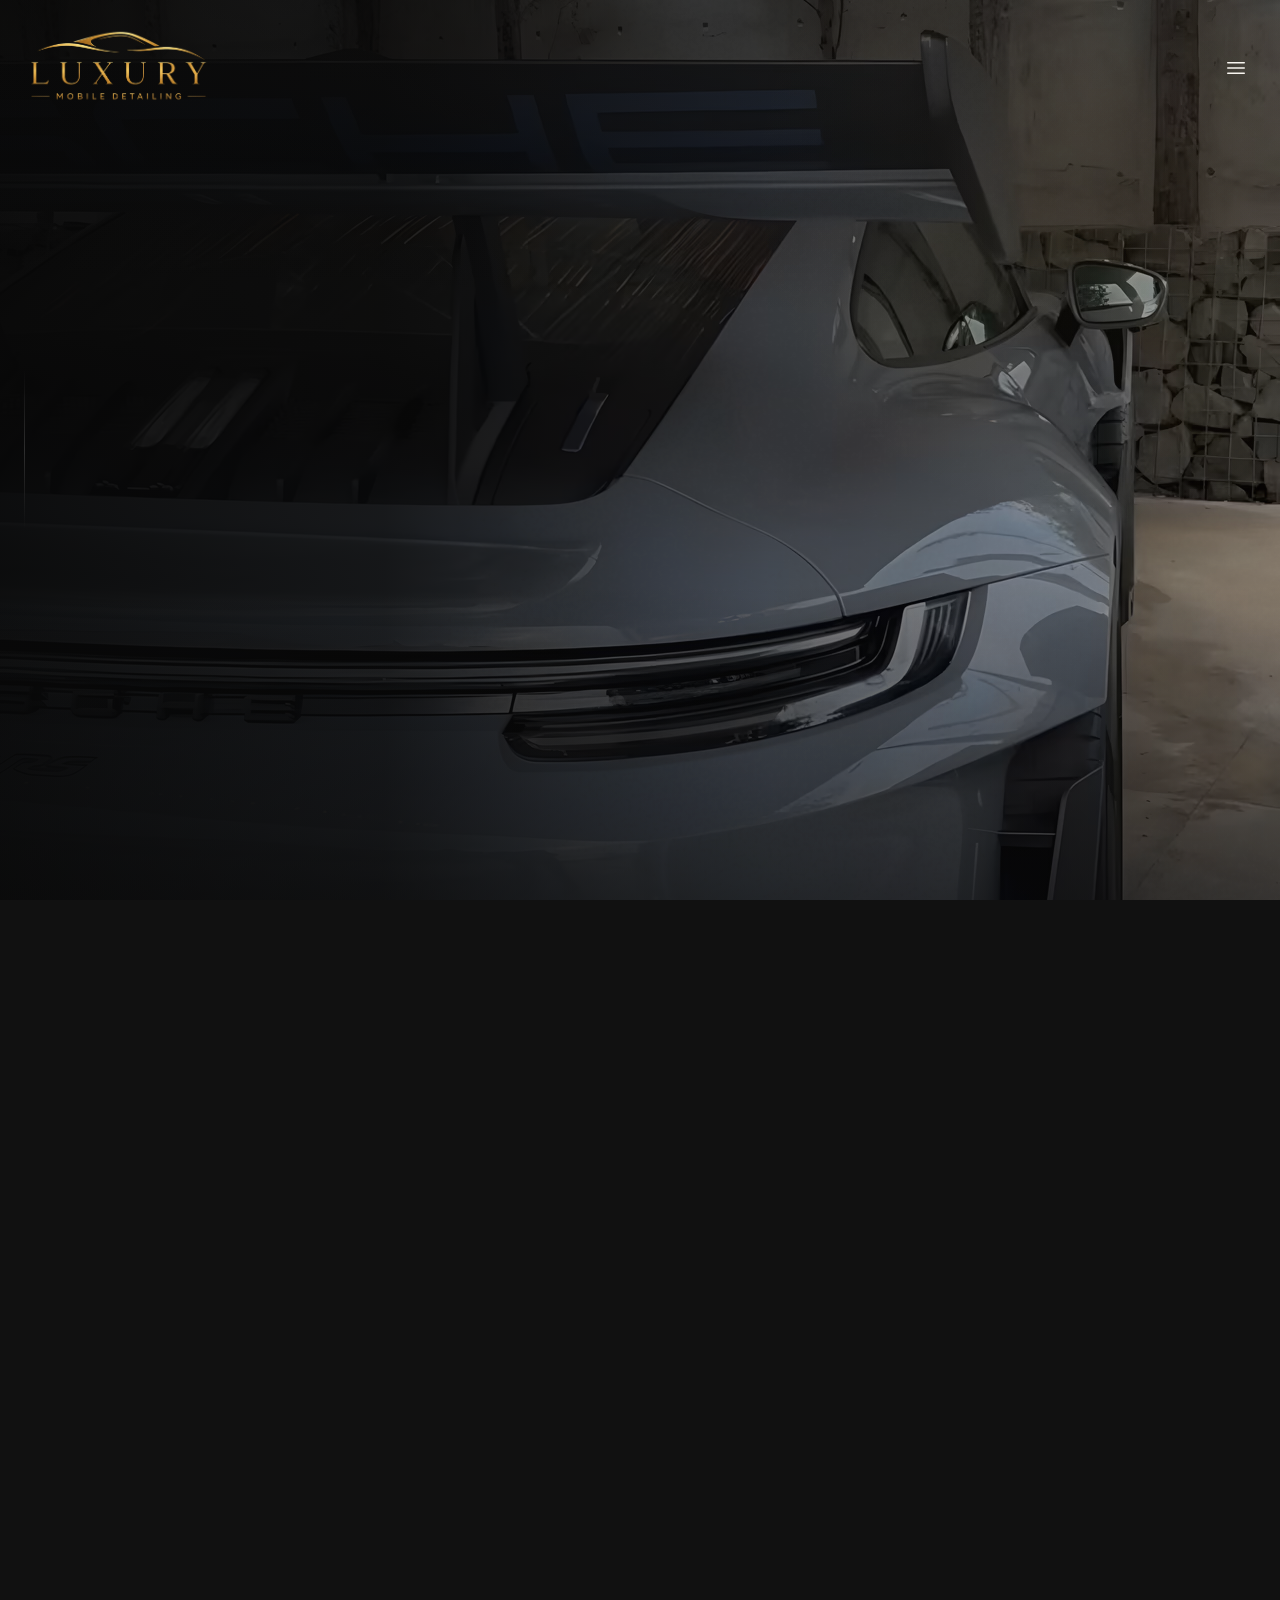
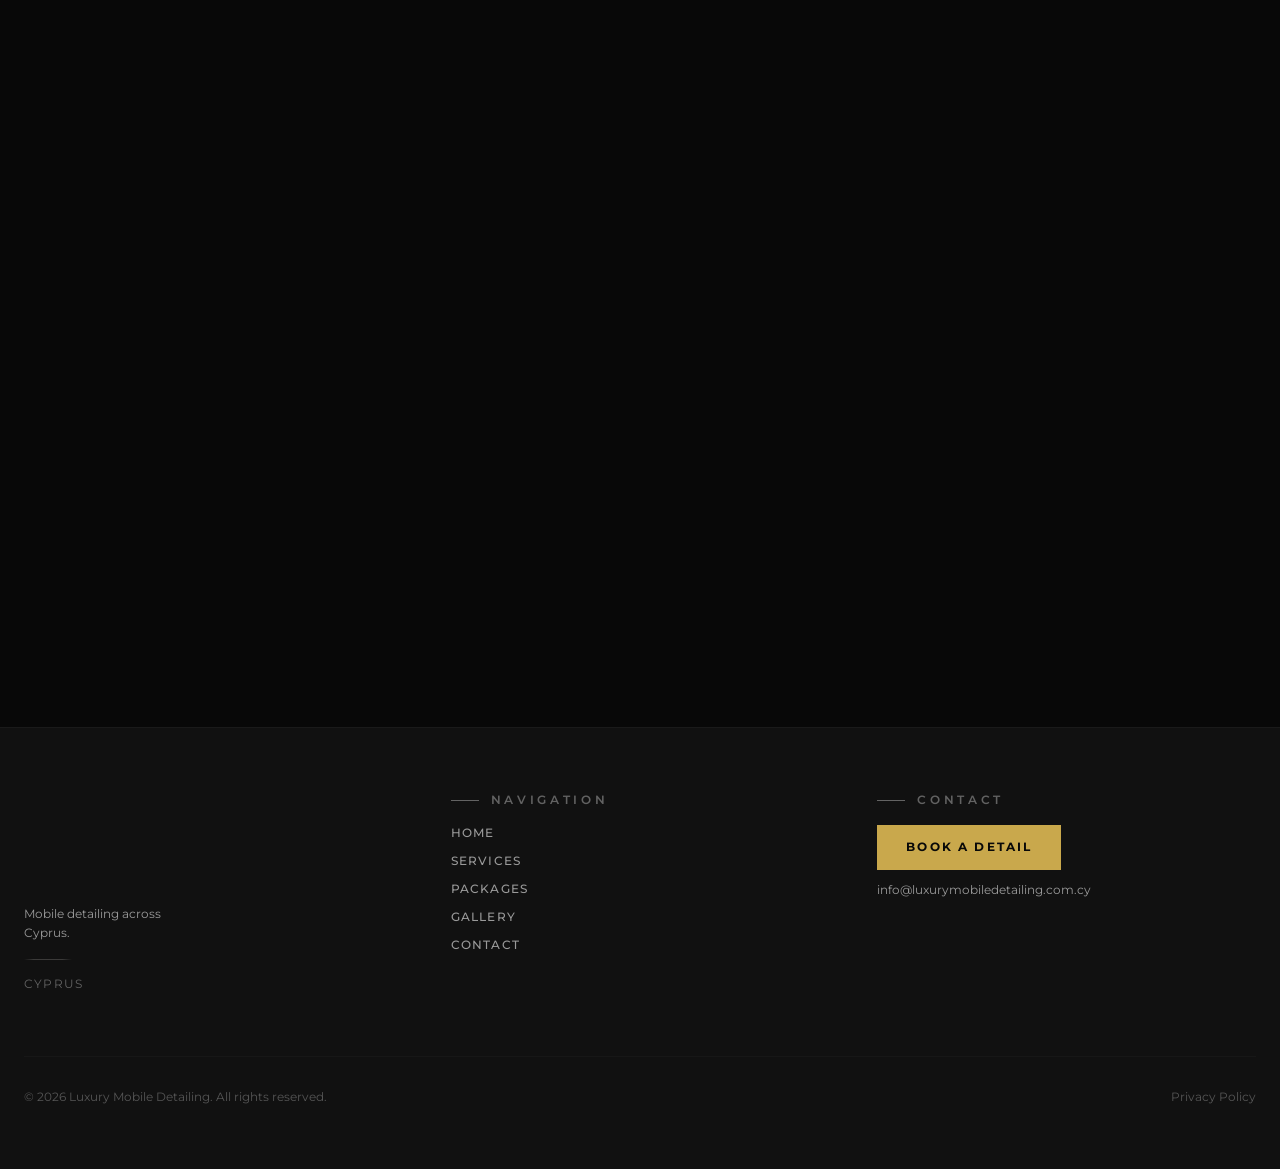
==== commit fb109ea0: "Deploy built site on Sun Jul 26 21:20:53 UTC 2026" ====
--- a/index.html
+++ b/index.html
@@ -58,22 +58,21 @@
         min-height: 100vh;
       }
     </style>
-    <script type="module" crossorigin="" src="/assets/app-be71adc9.js"></script>
+    <script type="module" crossorigin="" src="/assets/app-5569590b.js"></script>
     <link rel="modulepreload" crossorigin="" href="/assets/vendor-b4936f23.js">
     <link rel="modulepreload" crossorigin="" href="/assets/react-e6a6115f.js">
     <link rel="modulepreload" crossorigin="" href="/assets/ui-916e68e1.js">
     <link rel="modulepreload" crossorigin="" href="/assets/framer-motion-b2f2394d.js">
     <link rel="stylesheet" href="/assets/index-04cbfae9.css">
-  <link rel="preload" as="image" href="/assets/Logo-a2fcae50.png" crossorigin=""><link rel="preload" as="font" type="font/woff2" href="/assets/playfair-display-latin-400-normal-1fe9ad5d.woff2" crossorigin=""><link rel="preload" as="font" type="font/woff2" href="/assets/playfair-display-latin-400-normal-3afd64d1.woff" crossorigin=""><link rel="preload" as="font" type="font/woff2" href="/assets/playfair-display-latin-400-italic-eabce94d.woff2" crossorigin=""><link rel="preload" as="font" type="font/woff2" href="/assets/playfair-display-latin-400-italic-cc638df9.woff" crossorigin=""><link rel="preload" as="font" type="font/woff2" href="/assets/playfair-display-latin-700-normal-28453852.woff2" crossorigin=""><link rel="preload" as="font" type="font/woff2" href="/assets/playfair-display-latin-700-normal-648a046d.woff" crossorigin=""><link rel="preload" as="font" type="font/woff2" href="/assets/playfair-display-latin-700-italic-de2f4041.woff2" crossorigin=""><link rel="preload" as="font" type="font/woff2" href="/assets/playfair-display-latin-700-italic-ac47baa5.woff" crossorigin=""><link rel="preload" as="font" type="font/woff2" href="/assets/montserrat-latin-400-normal-e66bcd27.woff2" crossorigin=""><link rel="preload" as="font" type="font/woff2" href="/assets/montserrat-latin-400-normal-6a7d6a30.woff" crossorigin=""><link rel="preload" as="font" type="font/woff2" href="/assets/montserrat-latin-500-normal-2b53300f.woff2" crossorigin=""><link rel="preload" as="font" type="font/woff2" href="/assets/montserrat-latin-500-normal-7ad98b2c.woff" crossorigin=""><link rel="preload" as="font" type="font/woff2" href="/assets/montserrat-latin-600-normal-d857325c.woff2" crossorigin=""><link rel="preload" as="font" type="font/woff2" href="/assets/montserrat-latin-600-normal-97ec5882.woff" crossorigin=""><link rel="preload" as="font" type="font/woff2" href="/assets/montserrat-latin-700-normal-f9d9e65b.woff2" crossorigin=""><link rel="preload" as="font" type="font/woff2" href="/assets/montserrat-latin-700-normal-ff51c769.woff" crossorigin=""><link rel="preload" as="font" type="font/woff2" href="/assets/montserrat-latin-800-normal-ba826fb8.woff2" crossorigin=""><link rel="preload" as="font" type="font/woff2" href="/assets/montserrat-latin-800-normal-26f9e611.woff" crossorigin=""><link rel="modulepreload" crossorigin="" href="/assets/HomePage-5e07716e.js"></head>
+  <link rel="preload" as="image" href="/assets/Logo-a2fcae50.png"><link rel="preload" as="font" type="font/woff2" href="/assets/playfair-display-latin-400-normal-1fe9ad5d.woff2" crossorigin=""><link rel="preload" as="font" type="font/woff2" href="/assets/playfair-display-latin-400-normal-3afd64d1.woff" crossorigin=""><link rel="preload" as="font" type="font/woff2" href="/assets/playfair-display-latin-400-italic-eabce94d.woff2" crossorigin=""><link rel="preload" as="font" type="font/woff2" href="/assets/playfair-display-latin-400-italic-cc638df9.woff" crossorigin=""><link rel="preload" as="font" type="font/woff2" href="/assets/playfair-display-latin-700-normal-28453852.woff2" crossorigin=""><link rel="preload" as="font" type="font/woff2" href="/assets/playfair-display-latin-700-normal-648a046d.woff" crossorigin=""><link rel="preload" as="font" type="font/woff2" href="/assets/playfair-display-latin-700-italic-de2f4041.woff2" crossorigin=""><link rel="preload" as="font" type="font/woff2" href="/assets/playfair-display-latin-700-italic-ac47baa5.woff" crossorigin=""><link rel="preload" as="font" type="font/woff2" href="/assets/montserrat-latin-400-normal-e66bcd27.woff2" crossorigin=""><link rel="preload" as="font" type="font/woff2" href="/assets/montserrat-latin-400-normal-6a7d6a30.woff" crossorigin=""><link rel="preload" as="font" type="font/woff2" href="/assets/montserrat-latin-500-normal-2b53300f.woff2" crossorigin=""><link rel="preload" as="font" type="font/woff2" href="/assets/montserrat-latin-500-normal-7ad98b2c.woff" crossorigin=""><link rel="preload" as="font" type="font/woff2" href="/assets/montserrat-latin-600-normal-d857325c.woff2" crossorigin=""><link rel="preload" as="font" type="font/woff2" href="/assets/montserrat-latin-600-normal-97ec5882.woff" crossorigin=""><link rel="preload" as="font" type="font/woff2" href="/assets/montserrat-latin-700-normal-f9d9e65b.woff2" crossorigin=""><link rel="preload" as="font" type="font/woff2" href="/assets/montserrat-latin-700-normal-ff51c769.woff" crossorigin=""><link rel="preload" as="font" type="font/woff2" href="/assets/montserrat-latin-800-normal-ba826fb8.woff2" crossorigin=""><link rel="preload" as="font" type="font/woff2" href="/assets/montserrat-latin-800-normal-26f9e611.woff" crossorigin=""><link rel="modulepreload" crossorigin="" href="/assets/HomePage-60a8b155.js"></head>
   <body>
     <div id="root" data-server-rendered="true"><a href="#main" class="skip-link">Skip to content</a><div class="app"><header class="fixed top-0 z-50 w-full transition-all duration-500 bg-transparent"><div class="mx-auto flex max-w-7xl items-center justify-between px-6 transition-all duration-500 py-7"><a aria-label="Luxury Mobile Detailing — home" class="group transition-all duration-500" href="/"><img src="/assets/Logo-a2fcae50.png" alt="Luxury Mobile Detailing" class="hidden object-contain transition-all duration-500 group-hover:opacity-80 sm:block h-20"><img src="/assets/Logo-a2fcae50.png" alt="Luxury Mobile Detailing" class="block object-contain transition-all duration-500 group-hover:opacity-80 sm:hidden h-10"></a><button class="relative z-50 flex h-10 w-10 items-center justify-center text-cream focus-visible:outline-none" aria-label="Open menu" aria-expanded="false"><svg xmlns="http://www.w3.org/2000/svg" fill="none" viewBox="0 0 24 24" stroke-width="1.5" stroke="currentColor" aria-hidden="true" data-slot="icon" class="h-6 w-6"><path stroke-linecap="round" stroke-linejoin="round" d="M3.75 6.75h16.5M3.75 12h16.5m-16.5 5.25h16.5"></path></svg></button></div></header><main id="main"><section class="relative flex min-h-[100dvh] items-center overflow-hidden bg-ink"><div class="absolute inset-0"><picture class="block h-full w-full sm:hidden"><source type="image/avif" srcset="/images/porsche-gt3rs-mobile-400.avif 400w, /images/porsche-gt3rs-mobile-800.avif 800w, /images/porsche-gt3rs-mobile-1280.avif 1280w, /images/porsche-gt3rs-mobile-1920.avif 1920w, /images/porsche-gt3rs-mobile-2400.avif 2400w" sizes="100vw"><source type="image/webp" srcset="/images/porsche-gt3rs-mobile-400.webp 400w, /images/porsche-gt3rs-mobile-800.webp 800w, /images/porsche-gt3rs-mobile-1280.webp 1280w, /images/porsche-gt3rs-mobile-1920.webp 1920w, /images/porsche-gt3rs-mobile-2400.webp 2400w" sizes="100vw"><img src="/images/porsche-gt3rs-mobile-2400.jpg" srcset="/images/porsche-gt3rs-mobile-400.jpg 400w, /images/porsche-gt3rs-mobile-800.jpg 800w, /images/porsche-gt3rs-mobile-1280.jpg 1280w, /images/porsche-gt3rs-mobile-1920.jpg 1920w, /images/porsche-gt3rs-mobile-2400.jpg 2400w" sizes="100vw" alt="Porsche 911 GT3 RS rear under a carport in Cyprus — mobile hero" loading="eager" decoding="async" fetchpriority="high" class="h-full w-full object-cover object-top"></picture><picture class="hidden h-full w-full sm:block"><source type="image/avif" srcset="/images/porsche-gt3rs-rear-400.avif 400w, /images/porsche-gt3rs-rear-800.avif 800w, /images/porsche-gt3rs-rear-1280.avif 1280w, /images/porsche-gt3rs-rear-1920.avif 1920w, /images/porsche-gt3rs-rear-2400.avif 2400w" sizes="100vw"><source type="image/webp" srcset="/images/porsche-gt3rs-rear-400.webp 400w, /images/porsche-gt3rs-rear-800.webp 800w, /images/porsche-gt3rs-rear-1280.webp 1280w, /images/porsche-gt3rs-rear-1920.webp 1920w, /images/porsche-gt3rs-rear-2400.webp 2400w" sizes="100vw"><img src="/images/porsche-gt3rs-rear-2400.jpg" srcset="/images/porsche-gt3rs-rear-400.jpg 400w, /images/porsche-gt3rs-rear-800.jpg 800w, /images/porsche-gt3rs-rear-1280.jpg 1280w, /images/porsche-gt3rs-rear-1920.jpg 1920w, /images/porsche-gt3rs-rear-2400.jpg 2400w" sizes="100vw" alt="Porsche 911 GT3 RS rear with active rear wing, freshly detailed under a bamboo carport in Cyprus" loading="eager" decoding="async" fetchpriority="high" class="h-full w-full object-cover object-[60%_center] md:object-center"></picture></div><div aria-hidden="true" class="absolute inset-0" style="background:linear-gradient(90deg, rgba(8,8,8,0.96) 0%, rgba(8,8,8,0.88) 30%, rgba(8,8,8,0.55) 60%, rgba(8,8,8,0.35) 100%)"></div><div aria-hidden="true" class="absolute inset-0 md:hidden" style="background:linear-gradient(180deg, rgba(8,8,8,0.55) 0%, rgba(8,8,8,0.15) 45%, rgba(8,8,8,0.65) 100%)"></div><div aria-hidden="true" class="absolute inset-0 hidden md:block" style="background:linear-gradient(180deg, rgba(8,8,8,0.35) 0%, rgba(8,8,8,0) 35%, rgba(8,8,8,0) 65%, rgba(8,8,8,0.55) 100%)"></div><div aria-hidden="true" class="grain absolute inset-0"></div><div aria-hidden="true" class="pointer-events-none absolute -right-40 -top-40 h-[700px] w-[700px] rounded-full opacity-[0.05]" style="background:radial-gradient(circle, #C9A84C 0%, transparent 70%)"></div><div aria-hidden="true" class="absolute left-6 top-1/2 hidden h-40 w-px -translate-y-1/2 bg-gradient-to-b from-transparent via-steel to-transparent md:block"></div><div class="relative mx-auto w-full max-w-7xl px-6 pb-24 pt-32 sm:py-40"><div class="max-w-3xl"><p class="eyebrow mb-8 text-gold-500" style="opacity:0;transform:translateY(28px) translateZ(0)">Mobile Detailing · Cyprus</p><h1 class="display text-shadow-deep text-[clamp(3.25rem,10vw,8.5rem)] text-cream" style="opacity:0;transform:translateY(28px) translateZ(0)">Showroom<br><em class="text-gold-500">Perfect.</em></h1><div class="my-8 h-px w-24 bg-gold-500" style="transform:scaleX(0) translateZ(0);transform-origin:0% 50% 0"></div><p class="max-w-md font-sans text-sm leading-relaxed text-cream/80 sm:text-base" style="opacity:0;transform:translateY(28px) translateZ(0)">Hand wash, paint correction, and ceramic protection — performed at your home, office, or wherever your vehicle is parked.</p><div class="mt-10 flex flex-col gap-4 sm:flex-row sm:items-center" style="opacity:0;transform:translateY(28px) translateZ(0)"><a class="btn-primary w-full justify-center sm:w-auto" href="https://tidycal.com/luxurymobiledetailingcy" target="_blank" rel="noopener noreferrer">Book Now</a><a class="btn-ghost w-full justify-center sm:w-auto" href="/packages">View Packages</a></div><div class="mt-10 flex items-center gap-3 border-l border-gold-500/60 pl-4 md:hidden" aria-hidden="true" style="opacity:0;transform:translateY(12px) translateZ(0)"><div class="flex flex-col gap-1"><p class="font-sans text-[0.55rem] tracking-[0.32em] text-gold-500 uppercase">Featured · 911 GT3 RS</p><p class="font-sans text-[0.6rem] tracking-[0.22em] text-cream/70 uppercase">Detail · Correction · Protect</p></div></div></div><aside class="absolute right-6 top-1/2 hidden -translate-y-1/2 flex-col items-end gap-3 text-right md:flex" aria-hidden="true" style="opacity:0;transform:translateX(20px) translateZ(0)"><p class="font-sans text-[0.6rem] tracking-[0.32em] text-gold-500/90 uppercase text-shadow-deep">Featured</p><p class="display text-xl text-cream text-shadow-deep">911 GT3 RS</p><div class="h-px w-12 bg-gold-500/70"></div><p class="font-sans text-[0.65rem] tracking-[0.25em] text-cream/80 uppercase text-shadow-deep">Detail · Correction · Protect</p></aside><div class="absolute bottom-8 left-6 hidden flex-col items-center gap-2 sm:bottom-12 sm:flex" aria-hidden="true" style="opacity:0"><div class="h-12 w-px overflow-hidden bg-steel"><div class="h-full w-full bg-gold-500" style="transform:translateY(-100%) translateZ(0)"></div></div><p class="font-sans text-[0.6rem] tracking-[0.3em] text-cream/60 uppercase [writing-mode:vertical-lr]">Scroll</p></div></div></section><section class="relative overflow-hidden bg-charcoal"><div class="grid grid-cols-1 md:grid-cols-2"><div class="relative aspect-[16/10] w-full xs:aspect-[4/5] md:aspect-auto md:min-h-[640px]" style="opacity:0"><picture class="absolute inset-0 block" style="background-image:url([data-uri]);background-size:cover;background-position:center"><source type="image/avif" srcset="/images/porsche-foam-wash-400.avif 400w, /images/porsche-foam-wash-800.avif 800w, /images/porsche-foam-wash-1280.avif 1280w, /images/porsche-foam-wash-1920.avif 1920w, /images/porsche-foam-wash-2400.avif 2400w" sizes="(min-width: 1060px) 50vw, 100vw"><source type="image/webp" srcset="/images/porsche-foam-wash-400.webp 400w, /images/porsche-foam-wash-800.webp 800w, /images/porsche-foam-wash-1280.webp 1280w, /images/porsche-foam-wash-1920.webp 1920w, /images/porsche-foam-wash-2400.webp 2400w" sizes="(min-width: 1060px) 50vw, 100vw"><img src="/images/porsche-foam-wash-2400.jpg" srcset="/images/porsche-foam-wash-400.jpg 400w, /images/porsche-foam-wash-800.jpg 800w, /images/porsche-foam-wash-1280.jpg 1280w, /images/porsche-foam-wash-1920.jpg 1920w, /images/porsche-foam-wash-2400.jpg 2400w" sizes="(min-width: 1060px) 50vw, 100vw" alt="Detailer applying snow-foam pre-wash to a Porsche 911 GT3 at the client's property" loading="lazy" decoding="async" class="h-full w-full object-cover object-[50%_center] md:object-[55%_center]"></picture><div aria-hidden="true" class="pointer-events-none absolute inset-0 md:hidden" style="background:linear-gradient(180deg, rgba(17,17,17,0) 55%, rgba(17,17,17,0.88) 100%)"></div><div aria-hidden="true" class="pointer-events-none absolute inset-0 hidden md:block" style="background:linear-gradient(90deg, rgba(17,17,17,0) 60%, rgba(17,17,17,0.85) 100%)"></div><div class="absolute bottom-6 left-6 flex flex-col gap-2 border-l border-gold-500/60 pl-4"><p class="font-sans text-[0.6rem] tracking-[0.32em] text-gold-500 uppercase">In progress</p><p class="font-sans text-xs text-cream/85">Snow-foam pre-wash · Limassol</p></div></div><div class="relative flex items-center px-6 py-16 sm:px-12 sm:py-20 md:py-28"><div class="max-w-md"><p class="eyebrow mb-6 text-gold-500" style="opacity:0;transform:translateY(16px) translateZ(0)">The Process</p><h2 class="display text-4xl text-cream sm:text-5xl" style="opacity:0;transform:translateY(20px) translateZ(0)">We come <em class="text-gold-500">to you.</em></h2><div class="my-6 h-px w-20 bg-gold-500" style="transform:scaleX(0) translateZ(0);transform-origin:0% 50% 0"></div><p class="font-sans text-sm leading-relaxed text-stone" style="opacity:0;transform:translateY(16px) translateZ(0)">No drop-off, no detail centre. Our fully equipped mobile rig meets your vehicle wherever it lives — driveway, office car park, or hotel forecourt — and leaves it in showroom condition.</p><ul class="mt-10 flex flex-col gap-5"><li class="flex items-start gap-5 border-b border-steel/30 pb-4 last:border-0 last:pb-0" style="opacity:0;transform:translateX(-12px) translateZ(0)"><span class="font-sans text-xs font-semibold tracking-[0.3em] text-gold-500/80 pt-1">01</span><div class="flex flex-col gap-1"><p class="font-sans text-sm font-semibold text-cream">We arrive</p><p class="font-sans text-xs leading-relaxed text-stone">Self-contained water, power and detailing gear.</p></div></li><li class="flex items-start gap-5 border-b border-steel/30 pb-4 last:border-0 last:pb-0" style="opacity:0;transform:translateX(-12px) translateZ(0)"><span class="font-sans text-xs font-semibold tracking-[0.3em] text-gold-500/80 pt-1">02</span><div class="flex flex-col gap-1"><p class="font-sans text-sm font-semibold text-cream">We work</p><p class="font-sans text-xs leading-relaxed text-stone">Multi-step decontamination, correction, and protection.</p></div></li><li class="flex items-start gap-5 border-b border-steel/30 pb-4 last:border-0 last:pb-0" style="opacity:0;transform:translateX(-12px) translateZ(0)"><span class="font-sans text-xs font-semibold tracking-[0.3em] text-gold-500/80 pt-1">03</span><div class="flex flex-col gap-1"><p class="font-sans text-sm font-semibold text-cream">We hand it back</p><p class="font-sans text-xs leading-relaxed text-stone">Documented, dressed, and ready to drive away.</p></div></li></ul><div class="mt-10" style="opacity:0;transform:translateY(16px) translateZ(0)"><a class="btn-ghost" href="/services">Specialist Services</a></div></div></div></div></section><section class="border-y border-steel/20 bg-ink py-16 sm:py-28"><div class="mx-auto max-w-7xl px-6"><div class="mb-12 flex flex-col items-start justify-between gap-6 sm:flex-row sm:items-end"><div><p class="eyebrow mb-4 text-gold-500" style="opacity:0;transform:translateY(12px) translateZ(0)">Recent Work</p><h2 class="display text-4xl text-cream sm:text-5xl" style="opacity:0;transform:translateY(16px) translateZ(0)">From the <em class="text-gold-500">fleet.</em></h2></div><div style="opacity:0;transform:translateY(12px) translateZ(0)"><a class="group inline-flex items-center gap-3 font-sans text-xs font-semibold tracking-widest text-gold-500 uppercase transition-opacity hover:opacity-70" href="/gallery">View Full Gallery<svg xmlns="http://www.w3.org/2000/svg" fill="none" viewBox="0 0 24 24" stroke-width="1.5" stroke="currentColor" aria-hidden="true" data-slot="icon" class="h-3.5 w-3.5 transition-transform duration-300 group-hover:translate-x-1"><path stroke-linecap="round" stroke-linejoin="round" d="M13.5 4.5 21 12m0 0-7.5 7.5M21 12H3"></path></svg></a></div></div><div class="grid grid-cols-1 gap-3 md:grid-cols-3 md:gap-2"><div class="group relative aspect-[16/10] overflow-hidden bg-ash xs:aspect-[4/5] md:aspect-[4/5]" style="opacity:0;transform:translateY(20px) translateZ(0)"><picture class="block h-full w-full" style="background-image:url([data-uri]);background-size:cover;background-position:center"><source type="image/avif" srcset="/images/porsche-gt3rs-wheel-400.avif 400w, /images/porsche-gt3rs-wheel-800.avif 800w, /images/porsche-gt3rs-wheel-1280.avif 1280w, /images/porsche-gt3rs-wheel-1920.avif 1920w, /images/porsche-gt3rs-wheel-2400.avif 2400w" sizes="(min-width: 1060px) 33vw, 100vw"><source type="image/webp" srcset="/images/porsche-gt3rs-wheel-400.webp 400w, /images/porsche-gt3rs-wheel-800.webp 800w, /images/porsche-gt3rs-wheel-1280.webp 1280w, /images/porsche-gt3rs-wheel-1920.webp 1920w, /images/porsche-gt3rs-wheel-2400.webp 2400w" sizes="(min-width: 1060px) 33vw, 100vw"><img src="/images/porsche-gt3rs-wheel-2400.jpg" srcset="/images/porsche-gt3rs-wheel-400.jpg 400w, /images/porsche-gt3rs-wheel-800.jpg 800w, /images/porsche-gt3rs-wheel-1280.jpg 1280w, /images/porsche-gt3rs-wheel-1920.jpg 1920w, /images/porsche-gt3rs-wheel-2400.jpg 2400w" sizes="(min-width: 1060px) 33vw, 100vw" alt="Porsche 911 GT3 RS profile with yellow brake calipers and forged wheels after a full detail" loading="lazy" decoding="async" class="h-full w-full object-cover transition-transform duration-[1200ms] ease-out group-hover:scale-[1.04]"></picture><div aria-hidden="true" class="pointer-events-none absolute inset-0" style="background:linear-gradient(180deg, rgba(8,8,8,0) 45%, rgba(8,8,8,0.78) 100%)"></div><div class="absolute inset-x-0 bottom-0 flex items-end justify-between gap-4 px-6 py-6"><div class="flex flex-col gap-1"><p class="font-sans text-[0.6rem] font-semibold tracking-[0.32em] text-gold-500 uppercase">Paint Correction</p><p class="display text-xl text-cream">Porsche 911 GT3 RS</p></div><div class="flex h-8 w-8 items-center justify-center border border-cream/30 text-cream/80 backdrop-blur-sm transition-all duration-300 group-hover:border-gold-500 group-hover:bg-gold-500 group-hover:text-ink"><svg xmlns="http://www.w3.org/2000/svg" fill="none" viewBox="0 0 24 24" stroke-width="1.5" stroke="currentColor" aria-hidden="true" data-slot="icon" class="h-3.5 w-3.5"><path stroke-linecap="round" stroke-linejoin="round" d="M13.5 4.5 21 12m0 0-7.5 7.5M21 12H3"></path></svg></div></div></div><div class="group relative aspect-[16/10] overflow-hidden bg-ash xs:aspect-[4/5] md:aspect-[4/5]" style="opacity:0;transform:translateY(20px) translateZ(0)"><picture class="block h-full w-full" style="background-image:url([data-uri]);background-size:cover;background-position:center"><source type="image/avif" srcset="/images/g-wagen-side-400.avif 400w, /images/g-wagen-side-800.avif 800w, /images/g-wagen-side-1280.avif 1280w, /images/g-wagen-side-1920.avif 1920w" sizes="(min-width: 1060px) 33vw, 100vw"><source type="image/webp" srcset="/images/g-wagen-side-400.webp 400w, /images/g-wagen-side-800.webp 800w, /images/g-wagen-side-1280.webp 1280w, /images/g-wagen-side-1920.webp 1920w" sizes="(min-width: 1060px) 33vw, 100vw"><img src="/images/g-wagen-side-1920.jpg" srcset="/images/g-wagen-side-400.jpg 400w, /images/g-wagen-side-800.jpg 800w, /images/g-wagen-side-1280.jpg 1280w, /images/g-wagen-side-1920.jpg 1920w" sizes="(min-width: 1060px) 33vw, 100vw" alt="Mercedes-AMG G-Class profile parked at a hillside villa after a full detail" loading="lazy" decoding="async" class="h-full w-full object-cover transition-transform duration-[1200ms] ease-out group-hover:scale-[1.04]"></picture><div aria-hidden="true" class="pointer-events-none absolute inset-0" style="background:linear-gradient(180deg, rgba(8,8,8,0) 45%, rgba(8,8,8,0.78) 100%)"></div><div class="absolute inset-x-0 bottom-0 flex items-end justify-between gap-4 px-6 py-6"><div class="flex flex-col gap-1"><p class="font-sans text-[0.6rem] font-semibold tracking-[0.32em] text-gold-500 uppercase">Full Detail</p><p class="display text-xl text-cream">Mercedes-AMG G63</p></div><div class="flex h-8 w-8 items-center justify-center border border-cream/30 text-cream/80 backdrop-blur-sm transition-all duration-300 group-hover:border-gold-500 group-hover:bg-gold-500 group-hover:text-ink"><svg xmlns="http://www.w3.org/2000/svg" fill="none" viewBox="0 0 24 24" stroke-width="1.5" stroke="currentColor" aria-hidden="true" data-slot="icon" class="h-3.5 w-3.5"><path stroke-linecap="round" stroke-linejoin="round" d="M13.5 4.5 21 12m0 0-7.5 7.5M21 12H3"></path></svg></div></div></div><div class="group relative aspect-[16/10] overflow-hidden bg-ash xs:aspect-[4/5] md:aspect-[4/5]" style="opacity:0;transform:translateY(20px) translateZ(0)"><picture class="block h-full w-full" style="background-image:url([data-uri]);background-size:cover;background-position:center"><source type="image/avif" srcset="/images/supra-front-400.avif 400w, /images/supra-front-800.avif 800w, /images/supra-front-1280.avif 1280w, /images/supra-front-1920.avif 1920w" sizes="(min-width: 1060px) 33vw, 100vw"><source type="image/webp" srcset="/images/supra-front-400.webp 400w, /images/supra-front-800.webp 800w, /images/supra-front-1280.webp 1280w, /images/supra-front-1920.webp 1920w" sizes="(min-width: 1060px) 33vw, 100vw"><img src="/images/supra-front-1920.jpg" srcset="/images/supra-front-400.jpg 400w, /images/supra-front-800.jpg 800w, /images/supra-front-1280.jpg 1280w, /images/supra-front-1920.jpg 1920w" sizes="(min-width: 1060px) 33vw, 100vw" alt="Toyota GR Supra front three-quarter after exterior detail in Cyprus" loading="lazy" decoding="async" class="h-full w-full object-cover transition-transform duration-[1200ms] ease-out group-hover:scale-[1.04]"></picture><div aria-hidden="true" class="pointer-events-none absolute inset-0" style="background:linear-gradient(180deg, rgba(8,8,8,0) 45%, rgba(8,8,8,0.78) 100%)"></div><div class="absolute inset-x-0 bottom-0 flex items-end justify-between gap-4 px-6 py-6"><div class="flex flex-col gap-1"><p class="font-sans text-[0.6rem] font-semibold tracking-[0.32em] text-gold-500 uppercase">Exterior Detail</p><p class="display text-xl text-cream">Toyota GR Supra</p></div><div class="flex h-8 w-8 items-center justify-center border border-cream/30 text-cream/80 backdrop-blur-sm transition-all duration-300 group-hover:border-gold-500 group-hover:bg-gold-500 group-hover:text-ink"><svg xmlns="http://www.w3.org/2000/svg" fill="none" viewBox="0 0 24 24" stroke-width="1.5" stroke="currentColor" aria-hidden="true" data-slot="icon" class="h-3.5 w-3.5"><path stroke-linecap="round" stroke-linejoin="round" d="M13.5 4.5 21 12m0 0-7.5 7.5M21 12H3"></path></svg></div></div></div></div></div></section><section class="bg-ink py-4"><div style="opacity:0;transform:translateY(32px) translateZ(0)"><a class="group relative block overflow-hidden border-b border-steel/20 transition-colors duration-300 hover:bg-charcoal" aria-label="Go to Packages" href="/packages"><div aria-hidden="true" class="pointer-events-none absolute inset-y-0 right-0 hidden w-[42%] opacity-0 transition-opacity duration-500 ease-out group-hover:opacity-100 md:block"><picture class="block h-full w-full" style="background-image:url([data-uri]);background-size:cover;background-position:center"><source type="image/avif" srcset="/images/mercedes-gle-400.avif 400w, /images/mercedes-gle-800.avif 800w, /images/mercedes-gle-1280.avif 1280w, /images/mercedes-gle-1920.avif 1920w" sizes="40vw"><source type="image/webp" srcset="/images/mercedes-gle-400.webp 400w, /images/mercedes-gle-800.webp 800w, /images/mercedes-gle-1280.webp 1280w, /images/mercedes-gle-1920.webp 1920w" sizes="40vw"><img src="/images/mercedes-gle-1920.jpg" srcset="/images/mercedes-gle-400.jpg 400w, /images/mercedes-gle-800.jpg 800w, /images/mercedes-gle-1280.jpg 1280w, /images/mercedes-gle-1920.jpg 1920w" sizes="40vw" alt="Mercedes-Benz GLE in red under a sand-coloured shade sail after a full wash" loading="lazy" decoding="async" class="h-full w-full object-cover"></picture><div class="absolute inset-0" style="background:linear-gradient(90deg, #111111 0%, rgba(17,17,17,0.85) 25%, rgba(17,17,17,0.25) 75%, rgba(17,17,17,0) 100%)"></div></div><div class="relative mx-auto max-w-7xl px-6 py-12 sm:py-16"><div class="flex items-start justify-between gap-8"><div class="flex items-start gap-8 sm:gap-16"><span class="hidden font-sans text-xs font-semibold tracking-[0.3em] text-stone/40 sm:block sm:pt-1">01</span><div class="flex flex-col gap-4"><p class="eyebrow text-gold-500/80">Packages</p><h2 class="display text-4xl text-cream transition-colors duration-300 group-hover:text-gold-500 sm:text-5xl md:text-6xl" style="white-space:pre-line">Washes &amp;
 Detailing</h2><p class="max-w-sm font-sans text-sm leading-relaxed text-stone">Basic In &amp; Out Wash, Interior Deep Clean, Detailed Exterior Wash, Premium and Platinum Full Detailing.</p></div></div><div class="flex-shrink-0 pt-2"><div class="flex h-12 w-12 items-center justify-center border border-steel/40 text-stone transition-all duration-300 group-hover:border-gold-500 group-hover:bg-gold-500 group-hover:text-ink"><svg xmlns="http://www.w3.org/2000/svg" fill="none" viewBox="0 0 24 24" stroke-width="1.5" stroke="currentColor" aria-hidden="true" data-slot="icon" class="h-4 w-4 transition-transform duration-300 group-hover:translate-x-0.5"><path stroke-linecap="round" stroke-linejoin="round" d="M13.5 4.5 21 12m0 0-7.5 7.5M21 12H3"></path></svg></div></div></div></div></a></div><div style="opacity:0;transform:translateY(32px) translateZ(0)"><a class="group relative block overflow-hidden border-b border-steel/20 transition-colors duration-300 hover:bg-charcoal" aria-label="Go to Services" href="/services"><div aria-hidden="true" class="pointer-events-none absolute inset-y-0 right-0 hidden w-[42%] opacity-0 transition-opacity duration-500 ease-out group-hover:opacity-100 md:block"><picture class="block h-full w-full" style="background-image:url([data-uri]);background-size:cover;background-position:center"><source type="image/avif" srcset="/images/polishing-rig-400.avif 400w, /images/polishing-rig-800.avif 800w, /images/polishing-rig-1280.avif 1280w, /images/polishing-rig-1920.avif 1920w" sizes="40vw"><source type="image/webp" srcset="/images/polishing-rig-400.webp 400w, /images/polishing-rig-800.webp 800w, /images/polishing-rig-1280.webp 1280w, /images/polishing-rig-1920.webp 1920w" sizes="40vw"><img src="/images/polishing-rig-1920.jpg" srcset="/images/polishing-rig-400.jpg 400w, /images/polishing-rig-800.jpg 800w, /images/polishing-rig-1280.jpg 1280w, /images/polishing-rig-1920.jpg 1920w" sizes="40vw" alt="Dual-action and rotary polishers with cutting and finishing pads, ready for paint correction" loading="lazy" decoding="async" class="h-full w-full object-cover"></picture><div class="absolute inset-0" style="background:linear-gradient(90deg, #111111 0%, rgba(17,17,17,0.85) 25%, rgba(17,17,17,0.25) 75%, rgba(17,17,17,0) 100%)"></div></div><div class="relative mx-auto max-w-7xl px-6 py-12 sm:py-16"><div class="flex items-start justify-between gap-8"><div class="flex items-start gap-8 sm:gap-16"><span class="hidden font-sans text-xs font-semibold tracking-[0.3em] text-stone/40 sm:block sm:pt-1">02</span><div class="flex flex-col gap-4"><p class="eyebrow text-gold-500/80">Services</p><h2 class="display text-4xl text-cream transition-colors duration-300 group-hover:text-gold-500 sm:text-5xl md:text-6xl" style="white-space:pre-line">Correction &amp;
 Protection</h2><p class="max-w-sm font-sans text-sm leading-relaxed text-stone">Paint correction, ceramic coating, interior polishing, trim and headlight restoration.</p></div></div><div class="flex-shrink-0 pt-2"><div class="flex h-12 w-12 items-center justify-center border border-steel/40 text-stone transition-all duration-300 group-hover:border-gold-500 group-hover:bg-gold-500 group-hover:text-ink"><svg xmlns="http://www.w3.org/2000/svg" fill="none" viewBox="0 0 24 24" stroke-width="1.5" stroke="currentColor" aria-hidden="true" data-slot="icon" class="h-4 w-4 transition-transform duration-300 group-hover:translate-x-0.5"><path stroke-linecap="round" stroke-linejoin="round" d="M13.5 4.5 21 12m0 0-7.5 7.5M21 12H3"></path></svg></div></div></div></div></a></div><div style="opacity:0;transform:translateY(32px) translateZ(0)"><a class="group relative block overflow-hidden border-b border-steel/20 transition-colors duration-300 hover:bg-charcoal" aria-label="Go to Gallery" href="/gallery"><div aria-hidden="true" class="pointer-events-none absolute inset-y-0 right-0 hidden w-[42%] opacity-0 transition-opacity duration-500 ease-out group-hover:opacity-100 md:block"><picture class="block h-full w-full" style="background-image:url([data-uri]);background-size:cover;background-position:center"><source type="image/avif" srcset="/images/porsche-gt3rs-wheel-400.avif 400w, /images/porsche-gt3rs-wheel-800.avif 800w, /images/porsche-gt3rs-wheel-1280.avif 1280w, /images/porsche-gt3rs-wheel-1920.avif 1920w, /images/porsche-gt3rs-wheel-2400.avif 2400w" sizes="40vw"><source type="image/webp" srcset="/images/porsche-gt3rs-wheel-400.webp 400w, /images/porsche-gt3rs-wheel-800.webp 800w, /images/porsche-gt3rs-wheel-1280.webp 1280w, /images/porsche-gt3rs-wheel-1920.webp 1920w, /images/porsche-gt3rs-wheel-2400.webp 2400w" sizes="40vw"><img src="/images/porsche-gt3rs-wheel-2400.jpg" srcset="/images/porsche-gt3rs-wheel-400.jpg 400w, /images/porsche-gt3rs-wheel-800.jpg 800w, /images/porsche-gt3rs-wheel-1280.jpg 1280w, /images/porsche-gt3rs-wheel-1920.jpg 1920w, /images/porsche-gt3rs-wheel-2400.jpg 2400w" sizes="40vw" alt="Porsche 911 GT3 RS profile with yellow brake calipers and forged wheels after a full detail" loading="lazy" decoding="async" class="h-full w-full object-cover"></picture><div class="absolute inset-0" style="background:linear-gradient(90deg, #111111 0%, rgba(17,17,17,0.85) 25%, rgba(17,17,17,0.25) 75%, rgba(17,17,17,0) 100%)"></div></div><div class="relative mx-auto max-w-7xl px-6 py-12 sm:py-16"><div class="flex items-start justify-between gap-8"><div class="flex items-start gap-8 sm:gap-16"><span class="hidden font-sans text-xs font-semibold tracking-[0.3em] text-stone/40 sm:block sm:pt-1">03</span><div class="flex flex-col gap-4"><p class="eyebrow text-gold-500/80">Gallery</p><h2 class="display text-4xl text-cream transition-colors duration-300 group-hover:text-gold-500 sm:text-5xl md:text-6xl" style="white-space:pre-line">Our
 Work</h2><p class="max-w-sm font-sans text-sm leading-relaxed text-stone">Before and after photos from real jobs.</p></div></div><div class="flex-shrink-0 pt-2"><div class="flex h-12 w-12 items-center justify-center border border-steel/40 text-stone transition-all duration-300 group-hover:border-gold-500 group-hover:bg-gold-500 group-hover:text-ink"><svg xmlns="http://www.w3.org/2000/svg" fill="none" viewBox="0 0 24 24" stroke-width="1.5" stroke="currentColor" aria-hidden="true" data-slot="icon" class="h-4 w-4 transition-transform duration-300 group-hover:translate-x-0.5"><path stroke-linecap="round" stroke-linejoin="round" d="M13.5 4.5 21 12m0 0-7.5 7.5M21 12H3"></path></svg></div></div></div></div></a></div><div style="opacity:0;transform:translateY(32px) translateZ(0)"><a class="group relative block overflow-hidden border-b border-steel/20 transition-colors duration-300 hover:bg-charcoal" aria-label="Go to Contact" href="/contact"><div aria-hidden="true" class="pointer-events-none absolute inset-y-0 right-0 hidden w-[42%] opacity-0 transition-opacity duration-500 ease-out group-hover:opacity-100 md:block"><picture class="block h-full w-full" style="background-image:url([data-uri]);background-size:cover;background-position:center"><source type="image/avif" srcset="/images/g-wagen-garage-400.avif 400w, /images/g-wagen-garage-800.avif 800w, /images/g-wagen-garage-1280.avif 1280w, /images/g-wagen-garage-1920.avif 1920w" sizes="40vw"><source type="image/webp" srcset="/images/g-wagen-garage-400.webp 400w, /images/g-wagen-garage-800.webp 800w, /images/g-wagen-garage-1280.webp 1280w, /images/g-wagen-garage-1920.webp 1920w" sizes="40vw"><img src="/images/g-wagen-garage-1920.jpg" srcset="/images/g-wagen-garage-400.jpg 400w, /images/g-wagen-garage-800.jpg 800w, /images/g-wagen-garage-1280.jpg 1280w, /images/g-wagen-garage-1920.jpg 1920w" sizes="40vw" alt="Mercedes-AMG G-Class with a Porsche 911 in the background — mobile detail in progress" loading="lazy" decoding="async" class="h-full w-full object-cover"></picture><div class="absolute inset-0" style="background:linear-gradient(90deg, #111111 0%, rgba(17,17,17,0.85) 25%, rgba(17,17,17,0.25) 75%, rgba(17,17,17,0) 100%)"></div></div><div class="relative mx-auto max-w-7xl px-6 py-12 sm:py-16"><div class="flex items-start justify-between gap-8"><div class="flex items-start gap-8 sm:gap-16"><span class="hidden font-sans text-xs font-semibold tracking-[0.3em] text-stone/40 sm:block sm:pt-1">04</span><div class="flex flex-col gap-4"><p class="eyebrow text-gold-500/80">Contact</p><h2 class="display text-4xl text-cream transition-colors duration-300 group-hover:text-gold-500 sm:text-5xl md:text-6xl" style="white-space:pre-line">Book a
 Detail</h2><p class="max-w-sm font-sans text-sm leading-relaxed text-stone">We come to your home, office, or any location across Cyprus.</p></div></div><div class="flex-shrink-0 pt-2"><div class="flex h-12 w-12 items-center justify-center border border-steel/40 text-stone transition-all duration-300 group-hover:border-gold-500 group-hover:bg-gold-500 group-hover:text-ink"><svg xmlns="http://www.w3.org/2000/svg" fill="none" viewBox="0 0 24 24" stroke-width="1.5" stroke="currentColor" aria-hidden="true" data-slot="icon" class="h-4 w-4 transition-transform duration-300 group-hover:translate-x-0.5"><path stroke-linecap="round" stroke-linejoin="round" d="M13.5 4.5 21 12m0 0-7.5 7.5M21 12H3"></path></svg></div></div></div></div></a></div></section></main><footer class="border-t border-steel/30 bg-charcoal"><div class="mx-auto max-w-7xl px-6 py-16"><div class="grid grid-cols-1 gap-12 sm:grid-cols-3"><div class="flex flex-col gap-4"><a aria-label="Luxury Mobile Detailing — home" href="/"><img src="/assets/Logo-a2fcae50.png" alt="Luxury Mobile Detailing" class="h-24 w-auto object-contain mix-blend-screen transition-opacity hover:opacity-80"></a><p class="font-sans text-xs leading-relaxed text-stone max-w-[18ch]">Mobile detailing across Cyprus.</p><div class="hairline w-12"></div><p class="font-sans text-xs tracking-widest text-stone/60 uppercase">Cyprus</p></div><div class="flex flex-col gap-4"><p class="eyebrow text-stone/60">Navigation</p><nav class="flex flex-col gap-3" aria-label="Footer navigation"><a class="w-fit font-sans text-xs font-medium tracking-widest text-stone uppercase transition-colors hover:text-gold-500" href="/">Home</a><a class="w-fit font-sans text-xs font-medium tracking-widest text-stone uppercase transition-colors hover:text-gold-500" href="/services">Services</a><a class="w-fit font-sans text-xs font-medium tracking-widest text-stone uppercase transition-colors hover:text-gold-500" href="/packages">Packages</a><a class="w-fit font-sans text-xs font-medium tracking-widest text-stone uppercase transition-colors hover:text-gold-500" href="/gallery">Gallery</a><a class="w-fit font-sans text-xs font-medium tracking-widest text-stone uppercase transition-colors hover:text-gold-500" href="/contact">Contact</a></nav></div><div class="flex flex-col gap-4"><p class="eyebrow text-stone/60">Contact</p><div class="flex flex-col gap-3"><a class="btn-primary w-fit text-xs" href="https://tidycal.com/luxurymobiledetailingcy" target="_blank" rel="noopener noreferrer">Book a Detail</a><a href="mailto:info@luxurymobiledetailing.com.cy" class="font-sans text-xs text-stone transition-colors hover:text-gold-500">info@<!-- -->luxurymobiledetailing.com.cy</a></div></div></div><div class="mt-16 flex flex-col items-center gap-3 border-t border-steel/20 pt-8 sm:flex-row sm:justify-between"><p class="font-sans text-xs text-stone/50">© <!-- -->2026<!-- --> Luxury Mobile Detailing. All rights reserved.</p><a class="font-sans text-xs text-stone/50 transition-colors hover:text-stone" href="/privacy">Privacy Policy</a></div></div></footer></div><script>window.__staticRouterHydrationData = JSON.parse("{\"loaderData\":{\"0\":null,\"0-0\":null},\"actionData\":null,\"errors\":null}");</script></div>
-<script>window.__VITE_REACT_SSG_HASH__ = '70acdj0nbf'</script>
+<script>window.__VITE_REACT_SSG_HASH__ = 'ndu2qop46t'</script>
     
-    <script src="https://asset-tidycal.b-cdn.net/js/embed.js" async=""></script>
   
 
 </body></html>
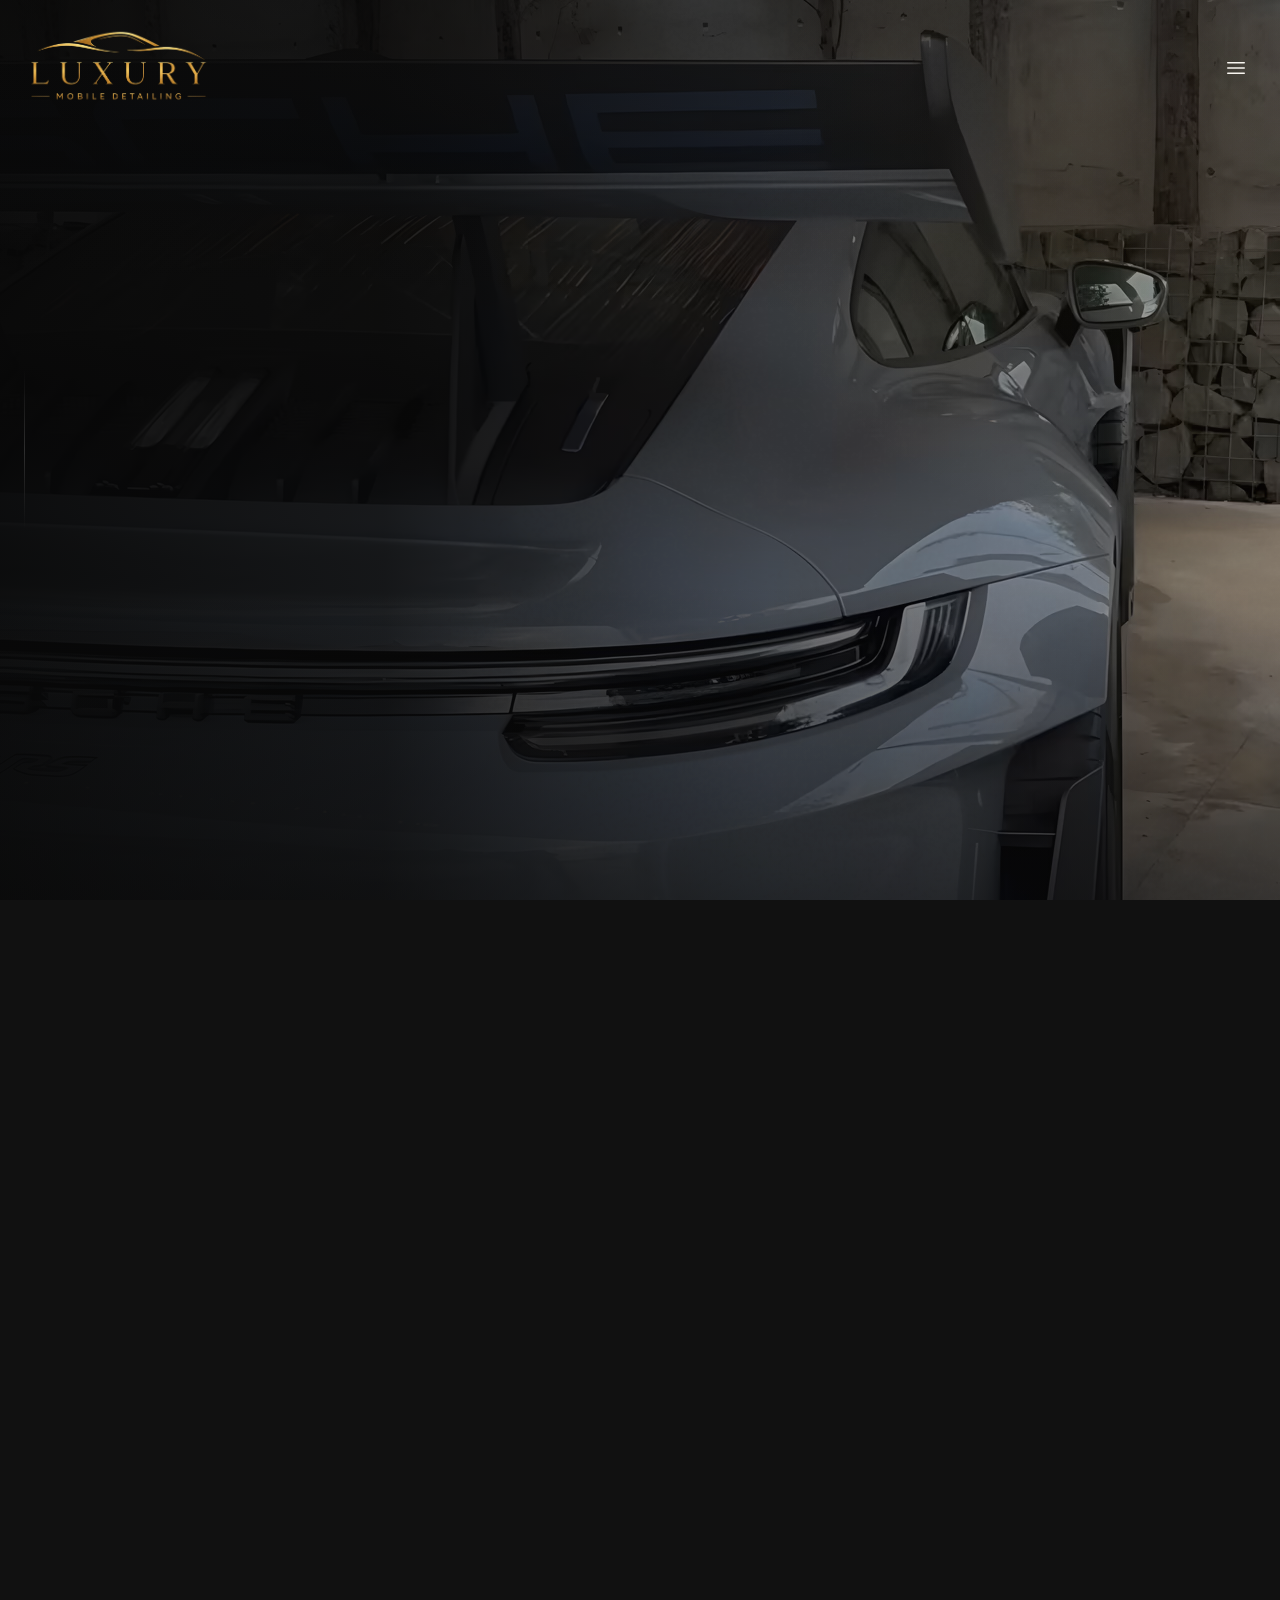
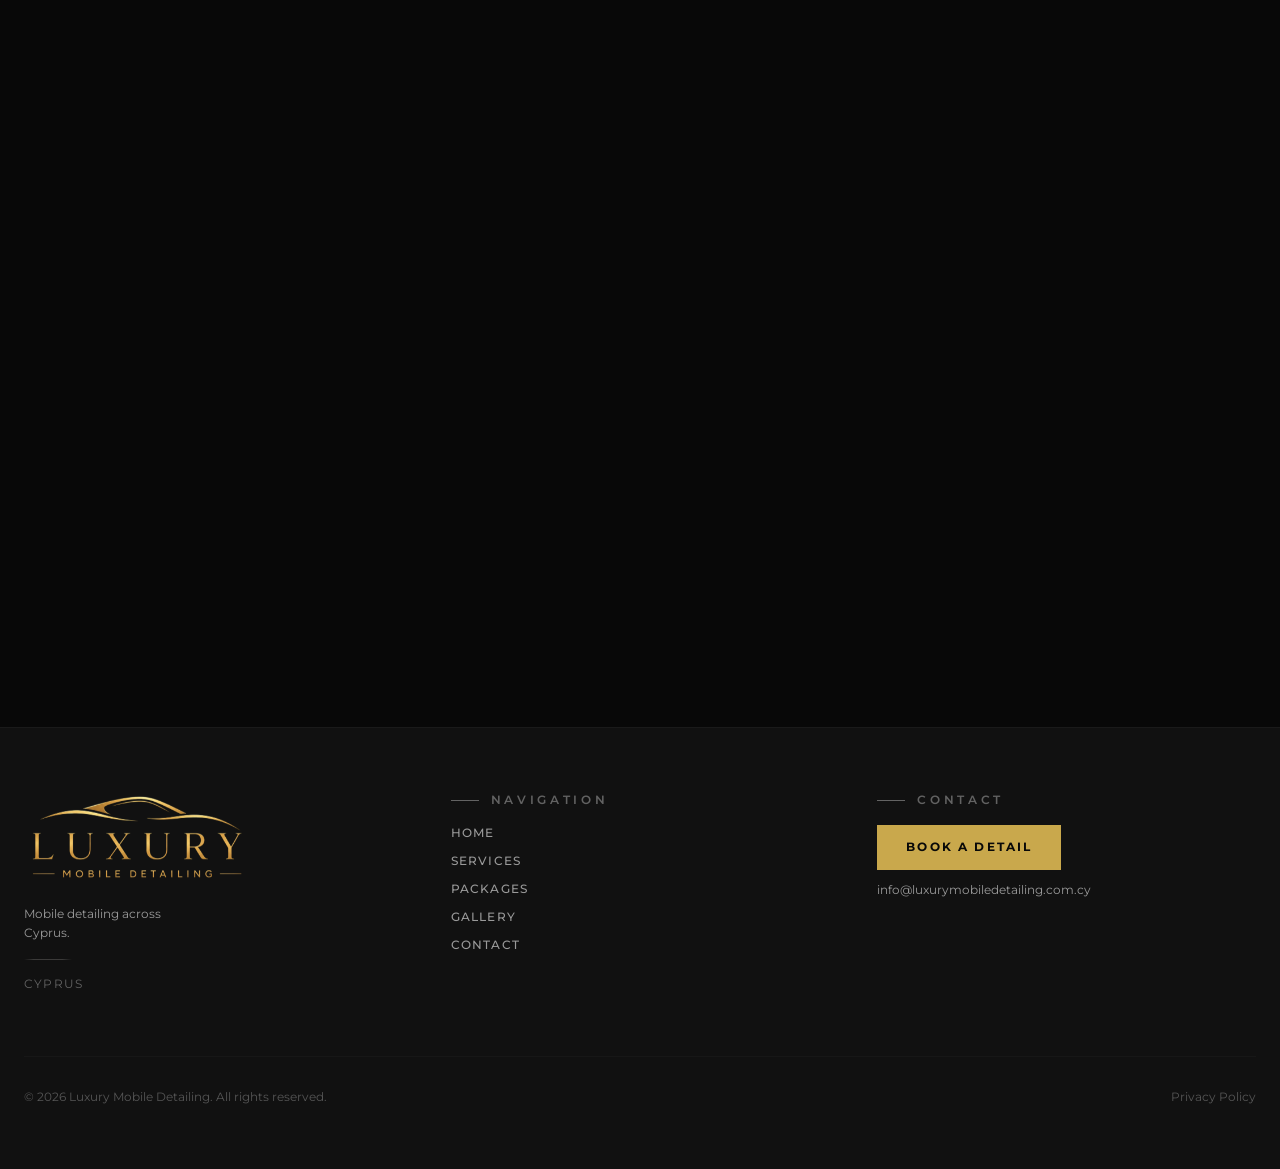
==== commit 20239427: "Deploy built site on Mon Jul 27 08:10:41 UTC 2026" ====
--- a/index.html
+++ b/index.html
@@ -58,20 +58,20 @@
         min-height: 100vh;
       }
     </style>
-    <script type="module" crossorigin="" src="/assets/app-5569590b.js"></script>
+    <script type="module" crossorigin="" src="/assets/app-ce6dd700.js"></script>
     <link rel="modulepreload" crossorigin="" href="/assets/vendor-b4936f23.js">
     <link rel="modulepreload" crossorigin="" href="/assets/react-e6a6115f.js">
     <link rel="modulepreload" crossorigin="" href="/assets/ui-916e68e1.js">
     <link rel="modulepreload" crossorigin="" href="/assets/framer-motion-b2f2394d.js">
     <link rel="stylesheet" href="/assets/index-04cbfae9.css">
-  <link rel="preload" as="image" href="/assets/Logo-a2fcae50.png"><link rel="preload" as="font" type="font/woff2" href="/assets/playfair-display-latin-400-normal-1fe9ad5d.woff2" crossorigin=""><link rel="preload" as="font" type="font/woff2" href="/assets/playfair-display-latin-400-normal-3afd64d1.woff" crossorigin=""><link rel="preload" as="font" type="font/woff2" href="/assets/playfair-display-latin-400-italic-eabce94d.woff2" crossorigin=""><link rel="preload" as="font" type="font/woff2" href="/assets/playfair-display-latin-400-italic-cc638df9.woff" crossorigin=""><link rel="preload" as="font" type="font/woff2" href="/assets/playfair-display-latin-700-normal-28453852.woff2" crossorigin=""><link rel="preload" as="font" type="font/woff2" href="/assets/playfair-display-latin-700-normal-648a046d.woff" crossorigin=""><link rel="preload" as="font" type="font/woff2" href="/assets/playfair-display-latin-700-italic-de2f4041.woff2" crossorigin=""><link rel="preload" as="font" type="font/woff2" href="/assets/playfair-display-latin-700-italic-ac47baa5.woff" crossorigin=""><link rel="preload" as="font" type="font/woff2" href="/assets/montserrat-latin-400-normal-e66bcd27.woff2" crossorigin=""><link rel="preload" as="font" type="font/woff2" href="/assets/montserrat-latin-400-normal-6a7d6a30.woff" crossorigin=""><link rel="preload" as="font" type="font/woff2" href="/assets/montserrat-latin-500-normal-2b53300f.woff2" crossorigin=""><link rel="preload" as="font" type="font/woff2" href="/assets/montserrat-latin-500-normal-7ad98b2c.woff" crossorigin=""><link rel="preload" as="font" type="font/woff2" href="/assets/montserrat-latin-600-normal-d857325c.woff2" crossorigin=""><link rel="preload" as="font" type="font/woff2" href="/assets/montserrat-latin-600-normal-97ec5882.woff" crossorigin=""><link rel="preload" as="font" type="font/woff2" href="/assets/montserrat-latin-700-normal-f9d9e65b.woff2" crossorigin=""><link rel="preload" as="font" type="font/woff2" href="/assets/montserrat-latin-700-normal-ff51c769.woff" crossorigin=""><link rel="preload" as="font" type="font/woff2" href="/assets/montserrat-latin-800-normal-ba826fb8.woff2" crossorigin=""><link rel="preload" as="font" type="font/woff2" href="/assets/montserrat-latin-800-normal-26f9e611.woff" crossorigin=""><link rel="modulepreload" crossorigin="" href="/assets/HomePage-60a8b155.js"></head>
+  <link rel="preload" as="image" href="/assets/Logo-a2fcae50.png"><link rel="preload" as="font" type="font/woff2" href="/assets/playfair-display-latin-400-normal-1fe9ad5d.woff2" crossorigin=""><link rel="preload" as="font" type="font/woff2" href="/assets/playfair-display-latin-400-normal-3afd64d1.woff" crossorigin=""><link rel="preload" as="font" type="font/woff2" href="/assets/playfair-display-latin-400-italic-eabce94d.woff2" crossorigin=""><link rel="preload" as="font" type="font/woff2" href="/assets/playfair-display-latin-400-italic-cc638df9.woff" crossorigin=""><link rel="preload" as="font" type="font/woff2" href="/assets/playfair-display-latin-700-normal-28453852.woff2" crossorigin=""><link rel="preload" as="font" type="font/woff2" href="/assets/playfair-display-latin-700-normal-648a046d.woff" crossorigin=""><link rel="preload" as="font" type="font/woff2" href="/assets/playfair-display-latin-700-italic-de2f4041.woff2" crossorigin=""><link rel="preload" as="font" type="font/woff2" href="/assets/playfair-display-latin-700-italic-ac47baa5.woff" crossorigin=""><link rel="preload" as="font" type="font/woff2" href="/assets/montserrat-latin-400-normal-e66bcd27.woff2" crossorigin=""><link rel="preload" as="font" type="font/woff2" href="/assets/montserrat-latin-400-normal-6a7d6a30.woff" crossorigin=""><link rel="preload" as="font" type="font/woff2" href="/assets/montserrat-latin-500-normal-2b53300f.woff2" crossorigin=""><link rel="preload" as="font" type="font/woff2" href="/assets/montserrat-latin-500-normal-7ad98b2c.woff" crossorigin=""><link rel="preload" as="font" type="font/woff2" href="/assets/montserrat-latin-600-normal-d857325c.woff2" crossorigin=""><link rel="preload" as="font" type="font/woff2" href="/assets/montserrat-latin-600-normal-97ec5882.woff" crossorigin=""><link rel="preload" as="font" type="font/woff2" href="/assets/montserrat-latin-700-normal-f9d9e65b.woff2" crossorigin=""><link rel="preload" as="font" type="font/woff2" href="/assets/montserrat-latin-700-normal-ff51c769.woff" crossorigin=""><link rel="preload" as="font" type="font/woff2" href="/assets/montserrat-latin-800-normal-ba826fb8.woff2" crossorigin=""><link rel="preload" as="font" type="font/woff2" href="/assets/montserrat-latin-800-normal-26f9e611.woff" crossorigin=""><link rel="modulepreload" crossorigin="" href="/assets/HomePage-86d06055.js"></head>
   <body>
     <div id="root" data-server-rendered="true"><a href="#main" class="skip-link">Skip to content</a><div class="app"><header class="fixed top-0 z-50 w-full transition-all duration-500 bg-transparent"><div class="mx-auto flex max-w-7xl items-center justify-between px-6 transition-all duration-500 py-7"><a aria-label="Luxury Mobile Detailing — home" class="group transition-all duration-500" href="/"><img src="/assets/Logo-a2fcae50.png" alt="Luxury Mobile Detailing" class="hidden object-contain transition-all duration-500 group-hover:opacity-80 sm:block h-20"><img src="/assets/Logo-a2fcae50.png" alt="Luxury Mobile Detailing" class="block object-contain transition-all duration-500 group-hover:opacity-80 sm:hidden h-10"></a><button class="relative z-50 flex h-10 w-10 items-center justify-center text-cream focus-visible:outline-none" aria-label="Open menu" aria-expanded="false"><svg xmlns="http://www.w3.org/2000/svg" fill="none" viewBox="0 0 24 24" stroke-width="1.5" stroke="currentColor" aria-hidden="true" data-slot="icon" class="h-6 w-6"><path stroke-linecap="round" stroke-linejoin="round" d="M3.75 6.75h16.5M3.75 12h16.5m-16.5 5.25h16.5"></path></svg></button></div></header><main id="main"><section class="relative flex min-h-[100dvh] items-center overflow-hidden bg-ink"><div class="absolute inset-0"><picture class="block h-full w-full sm:hidden"><source type="image/avif" srcset="/images/porsche-gt3rs-mobile-400.avif 400w, /images/porsche-gt3rs-mobile-800.avif 800w, /images/porsche-gt3rs-mobile-1280.avif 1280w, /images/porsche-gt3rs-mobile-1920.avif 1920w, /images/porsche-gt3rs-mobile-2400.avif 2400w" sizes="100vw"><source type="image/webp" srcset="/images/porsche-gt3rs-mobile-400.webp 400w, /images/porsche-gt3rs-mobile-800.webp 800w, /images/porsche-gt3rs-mobile-1280.webp 1280w, /images/porsche-gt3rs-mobile-1920.webp 1920w, /images/porsche-gt3rs-mobile-2400.webp 2400w" sizes="100vw"><img src="/images/porsche-gt3rs-mobile-2400.jpg" srcset="/images/porsche-gt3rs-mobile-400.jpg 400w, /images/porsche-gt3rs-mobile-800.jpg 800w, /images/porsche-gt3rs-mobile-1280.jpg 1280w, /images/porsche-gt3rs-mobile-1920.jpg 1920w, /images/porsche-gt3rs-mobile-2400.jpg 2400w" sizes="100vw" alt="Porsche 911 GT3 RS rear under a carport in Cyprus — mobile hero" loading="eager" decoding="async" fetchpriority="high" class="h-full w-full object-cover object-top"></picture><picture class="hidden h-full w-full sm:block"><source type="image/avif" srcset="/images/porsche-gt3rs-rear-400.avif 400w, /images/porsche-gt3rs-rear-800.avif 800w, /images/porsche-gt3rs-rear-1280.avif 1280w, /images/porsche-gt3rs-rear-1920.avif 1920w, /images/porsche-gt3rs-rear-2400.avif 2400w" sizes="100vw"><source type="image/webp" srcset="/images/porsche-gt3rs-rear-400.webp 400w, /images/porsche-gt3rs-rear-800.webp 800w, /images/porsche-gt3rs-rear-1280.webp 1280w, /images/porsche-gt3rs-rear-1920.webp 1920w, /images/porsche-gt3rs-rear-2400.webp 2400w" sizes="100vw"><img src="/images/porsche-gt3rs-rear-2400.jpg" srcset="/images/porsche-gt3rs-rear-400.jpg 400w, /images/porsche-gt3rs-rear-800.jpg 800w, /images/porsche-gt3rs-rear-1280.jpg 1280w, /images/porsche-gt3rs-rear-1920.jpg 1920w, /images/porsche-gt3rs-rear-2400.jpg 2400w" sizes="100vw" alt="Porsche 911 GT3 RS rear with active rear wing, freshly detailed under a bamboo carport in Cyprus" loading="eager" decoding="async" fetchpriority="high" class="h-full w-full object-cover object-[60%_center] md:object-center"></picture></div><div aria-hidden="true" class="absolute inset-0" style="background:linear-gradient(90deg, rgba(8,8,8,0.96) 0%, rgba(8,8,8,0.88) 30%, rgba(8,8,8,0.55) 60%, rgba(8,8,8,0.35) 100%)"></div><div aria-hidden="true" class="absolute inset-0 md:hidden" style="background:linear-gradient(180deg, rgba(8,8,8,0.55) 0%, rgba(8,8,8,0.15) 45%, rgba(8,8,8,0.65) 100%)"></div><div aria-hidden="true" class="absolute inset-0 hidden md:block" style="background:linear-gradient(180deg, rgba(8,8,8,0.35) 0%, rgba(8,8,8,0) 35%, rgba(8,8,8,0) 65%, rgba(8,8,8,0.55) 100%)"></div><div aria-hidden="true" class="grain absolute inset-0"></div><div aria-hidden="true" class="pointer-events-none absolute -right-40 -top-40 h-[700px] w-[700px] rounded-full opacity-[0.05]" style="background:radial-gradient(circle, #C9A84C 0%, transparent 70%)"></div><div aria-hidden="true" class="absolute left-6 top-1/2 hidden h-40 w-px -translate-y-1/2 bg-gradient-to-b from-transparent via-steel to-transparent md:block"></div><div class="relative mx-auto w-full max-w-7xl px-6 pb-24 pt-32 sm:py-40"><div class="max-w-3xl"><p class="eyebrow mb-8 text-gold-500" style="opacity:0;transform:translateY(28px) translateZ(0)">Mobile Detailing · Cyprus</p><h1 class="display text-shadow-deep text-[clamp(3.25rem,10vw,8.5rem)] text-cream" style="opacity:0;transform:translateY(28px) translateZ(0)">Showroom<br><em class="text-gold-500">Perfect.</em></h1><div class="my-8 h-px w-24 bg-gold-500" style="transform:scaleX(0) translateZ(0);transform-origin:0% 50% 0"></div><p class="max-w-md font-sans text-sm leading-relaxed text-cream/80 sm:text-base" style="opacity:0;transform:translateY(28px) translateZ(0)">Hand wash, paint correction, and ceramic protection — performed at your home, office, or wherever your vehicle is parked.</p><div class="mt-10 flex flex-col gap-4 sm:flex-row sm:items-center" style="opacity:0;transform:translateY(28px) translateZ(0)"><a class="btn-primary w-full justify-center sm:w-auto" href="https://tidycal.com/luxurymobiledetailingcy" target="_blank" rel="noopener noreferrer">Book Now</a><a class="btn-ghost w-full justify-center sm:w-auto" href="/packages">View Packages</a></div><div class="mt-10 flex items-center gap-3 border-l border-gold-500/60 pl-4 md:hidden" aria-hidden="true" style="opacity:0;transform:translateY(12px) translateZ(0)"><div class="flex flex-col gap-1"><p class="font-sans text-[0.55rem] tracking-[0.32em] text-gold-500 uppercase">Featured · 911 GT3 RS</p><p class="font-sans text-[0.6rem] tracking-[0.22em] text-cream/70 uppercase">Detail · Correction · Protect</p></div></div></div><aside class="absolute right-6 top-1/2 hidden -translate-y-1/2 flex-col items-end gap-3 text-right md:flex" aria-hidden="true" style="opacity:0;transform:translateX(20px) translateZ(0)"><p class="font-sans text-[0.6rem] tracking-[0.32em] text-gold-500/90 uppercase text-shadow-deep">Featured</p><p class="display text-xl text-cream text-shadow-deep">911 GT3 RS</p><div class="h-px w-12 bg-gold-500/70"></div><p class="font-sans text-[0.65rem] tracking-[0.25em] text-cream/80 uppercase text-shadow-deep">Detail · Correction · Protect</p></aside><div class="absolute bottom-8 left-6 hidden flex-col items-center gap-2 sm:bottom-12 sm:flex" aria-hidden="true" style="opacity:0"><div class="h-12 w-px overflow-hidden bg-steel"><div class="h-full w-full bg-gold-500" style="transform:translateY(-100%) translateZ(0)"></div></div><p class="font-sans text-[0.6rem] tracking-[0.3em] text-cream/60 uppercase [writing-mode:vertical-lr]">Scroll</p></div></div></section><section class="relative overflow-hidden bg-charcoal"><div class="grid grid-cols-1 md:grid-cols-2"><div class="relative aspect-[16/10] w-full xs:aspect-[4/5] md:aspect-auto md:min-h-[640px]" style="opacity:0"><picture class="absolute inset-0 block" style="background-image:url([data-uri]);background-size:cover;background-position:center"><source type="image/avif" srcset="/images/porsche-foam-wash-400.avif 400w, /images/porsche-foam-wash-800.avif 800w, /images/porsche-foam-wash-1280.avif 1280w, /images/porsche-foam-wash-1920.avif 1920w, /images/porsche-foam-wash-2400.avif 2400w" sizes="(min-width: 1060px) 50vw, 100vw"><source type="image/webp" srcset="/images/porsche-foam-wash-400.webp 400w, /images/porsche-foam-wash-800.webp 800w, /images/porsche-foam-wash-1280.webp 1280w, /images/porsche-foam-wash-1920.webp 1920w, /images/porsche-foam-wash-2400.webp 2400w" sizes="(min-width: 1060px) 50vw, 100vw"><img src="/images/porsche-foam-wash-2400.jpg" srcset="/images/porsche-foam-wash-400.jpg 400w, /images/porsche-foam-wash-800.jpg 800w, /images/porsche-foam-wash-1280.jpg 1280w, /images/porsche-foam-wash-1920.jpg 1920w, /images/porsche-foam-wash-2400.jpg 2400w" sizes="(min-width: 1060px) 50vw, 100vw" alt="Detailer applying snow-foam pre-wash to a Porsche 911 GT3 at the client's property" loading="lazy" decoding="async" class="h-full w-full object-cover object-[50%_center] md:object-[55%_center]"></picture><div aria-hidden="true" class="pointer-events-none absolute inset-0 md:hidden" style="background:linear-gradient(180deg, rgba(17,17,17,0) 55%, rgba(17,17,17,0.88) 100%)"></div><div aria-hidden="true" class="pointer-events-none absolute inset-0 hidden md:block" style="background:linear-gradient(90deg, rgba(17,17,17,0) 60%, rgba(17,17,17,0.85) 100%)"></div><div class="absolute bottom-6 left-6 flex flex-col gap-2 border-l border-gold-500/60 pl-4"><p class="font-sans text-[0.6rem] tracking-[0.32em] text-gold-500 uppercase">In progress</p><p class="font-sans text-xs text-cream/85">Snow-foam pre-wash · Limassol</p></div></div><div class="relative flex items-center px-6 py-16 sm:px-12 sm:py-20 md:py-28"><div class="max-w-md"><p class="eyebrow mb-6 text-gold-500" style="opacity:0;transform:translateY(16px) translateZ(0)">The Process</p><h2 class="display text-4xl text-cream sm:text-5xl" style="opacity:0;transform:translateY(20px) translateZ(0)">We come <em class="text-gold-500">to you.</em></h2><div class="my-6 h-px w-20 bg-gold-500" style="transform:scaleX(0) translateZ(0);transform-origin:0% 50% 0"></div><p class="font-sans text-sm leading-relaxed text-stone" style="opacity:0;transform:translateY(16px) translateZ(0)">No drop-off, no detail centre. Our fully equipped mobile rig meets your vehicle wherever it lives — driveway, office car park, or hotel forecourt — and leaves it in showroom condition.</p><ul class="mt-10 flex flex-col gap-5"><li class="flex items-start gap-5 border-b border-steel/30 pb-4 last:border-0 last:pb-0" style="opacity:0;transform:translateX(-12px) translateZ(0)"><span class="font-sans text-xs font-semibold tracking-[0.3em] text-gold-500/80 pt-1">01</span><div class="flex flex-col gap-1"><p class="font-sans text-sm font-semibold text-cream">We arrive</p><p class="font-sans text-xs leading-relaxed text-stone">Self-contained water, power and detailing gear.</p></div></li><li class="flex items-start gap-5 border-b border-steel/30 pb-4 last:border-0 last:pb-0" style="opacity:0;transform:translateX(-12px) translateZ(0)"><span class="font-sans text-xs font-semibold tracking-[0.3em] text-gold-500/80 pt-1">02</span><div class="flex flex-col gap-1"><p class="font-sans text-sm font-semibold text-cream">We work</p><p class="font-sans text-xs leading-relaxed text-stone">Multi-step decontamination, correction, and protection.</p></div></li><li class="flex items-start gap-5 border-b border-steel/30 pb-4 last:border-0 last:pb-0" style="opacity:0;transform:translateX(-12px) translateZ(0)"><span class="font-sans text-xs font-semibold tracking-[0.3em] text-gold-500/80 pt-1">03</span><div class="flex flex-col gap-1"><p class="font-sans text-sm font-semibold text-cream">We hand it back</p><p class="font-sans text-xs leading-relaxed text-stone">Documented, dressed, and ready to drive away.</p></div></li></ul><div class="mt-10" style="opacity:0;transform:translateY(16px) translateZ(0)"><a class="btn-ghost" href="/services">Specialist Services</a></div></div></div></div></section><section class="border-y border-steel/20 bg-ink py-16 sm:py-28"><div class="mx-auto max-w-7xl px-6"><div class="mb-12 flex flex-col items-start justify-between gap-6 sm:flex-row sm:items-end"><div><p class="eyebrow mb-4 text-gold-500" style="opacity:0;transform:translateY(12px) translateZ(0)">Recent Work</p><h2 class="display text-4xl text-cream sm:text-5xl" style="opacity:0;transform:translateY(16px) translateZ(0)">From the <em class="text-gold-500">fleet.</em></h2></div><div style="opacity:0;transform:translateY(12px) translateZ(0)"><a class="group inline-flex items-center gap-3 font-sans text-xs font-semibold tracking-widest text-gold-500 uppercase transition-opacity hover:opacity-70" href="/gallery">View Full Gallery<svg xmlns="http://www.w3.org/2000/svg" fill="none" viewBox="0 0 24 24" stroke-width="1.5" stroke="currentColor" aria-hidden="true" data-slot="icon" class="h-3.5 w-3.5 transition-transform duration-300 group-hover:translate-x-1"><path stroke-linecap="round" stroke-linejoin="round" d="M13.5 4.5 21 12m0 0-7.5 7.5M21 12H3"></path></svg></a></div></div><div class="grid grid-cols-1 gap-3 md:grid-cols-3 md:gap-2"><div class="group relative aspect-[16/10] overflow-hidden bg-ash xs:aspect-[4/5] md:aspect-[4/5]" style="opacity:0;transform:translateY(20px) translateZ(0)"><picture class="block h-full w-full" style="background-image:url([data-uri]);background-size:cover;background-position:center"><source type="image/avif" srcset="/images/porsche-gt3rs-wheel-400.avif 400w, /images/porsche-gt3rs-wheel-800.avif 800w, /images/porsche-gt3rs-wheel-1280.avif 1280w, /images/porsche-gt3rs-wheel-1920.avif 1920w, /images/porsche-gt3rs-wheel-2400.avif 2400w" sizes="(min-width: 1060px) 33vw, 100vw"><source type="image/webp" srcset="/images/porsche-gt3rs-wheel-400.webp 400w, /images/porsche-gt3rs-wheel-800.webp 800w, /images/porsche-gt3rs-wheel-1280.webp 1280w, /images/porsche-gt3rs-wheel-1920.webp 1920w, /images/porsche-gt3rs-wheel-2400.webp 2400w" sizes="(min-width: 1060px) 33vw, 100vw"><img src="/images/porsche-gt3rs-wheel-2400.jpg" srcset="/images/porsche-gt3rs-wheel-400.jpg 400w, /images/porsche-gt3rs-wheel-800.jpg 800w, /images/porsche-gt3rs-wheel-1280.jpg 1280w, /images/porsche-gt3rs-wheel-1920.jpg 1920w, /images/porsche-gt3rs-wheel-2400.jpg 2400w" sizes="(min-width: 1060px) 33vw, 100vw" alt="Porsche 911 GT3 RS profile with yellow brake calipers and forged wheels after a full detail" loading="lazy" decoding="async" class="h-full w-full object-cover transition-transform duration-[1200ms] ease-out group-hover:scale-[1.04]"></picture><div aria-hidden="true" class="pointer-events-none absolute inset-0" style="background:linear-gradient(180deg, rgba(8,8,8,0) 45%, rgba(8,8,8,0.78) 100%)"></div><div class="absolute inset-x-0 bottom-0 flex items-end justify-between gap-4 px-6 py-6"><div class="flex flex-col gap-1"><p class="font-sans text-[0.6rem] font-semibold tracking-[0.32em] text-gold-500 uppercase">Paint Correction</p><p class="display text-xl text-cream">Porsche 911 GT3 RS</p></div><div class="flex h-8 w-8 items-center justify-center border border-cream/30 text-cream/80 backdrop-blur-sm transition-all duration-300 group-hover:border-gold-500 group-hover:bg-gold-500 group-hover:text-ink"><svg xmlns="http://www.w3.org/2000/svg" fill="none" viewBox="0 0 24 24" stroke-width="1.5" stroke="currentColor" aria-hidden="true" data-slot="icon" class="h-3.5 w-3.5"><path stroke-linecap="round" stroke-linejoin="round" d="M13.5 4.5 21 12m0 0-7.5 7.5M21 12H3"></path></svg></div></div></div><div class="group relative aspect-[16/10] overflow-hidden bg-ash xs:aspect-[4/5] md:aspect-[4/5]" style="opacity:0;transform:translateY(20px) translateZ(0)"><picture class="block h-full w-full" style="background-image:url([data-uri]);background-size:cover;background-position:center"><source type="image/avif" srcset="/images/g-wagen-side-400.avif 400w, /images/g-wagen-side-800.avif 800w, /images/g-wagen-side-1280.avif 1280w, /images/g-wagen-side-1920.avif 1920w" sizes="(min-width: 1060px) 33vw, 100vw"><source type="image/webp" srcset="/images/g-wagen-side-400.webp 400w, /images/g-wagen-side-800.webp 800w, /images/g-wagen-side-1280.webp 1280w, /images/g-wagen-side-1920.webp 1920w" sizes="(min-width: 1060px) 33vw, 100vw"><img src="/images/g-wagen-side-1920.jpg" srcset="/images/g-wagen-side-400.jpg 400w, /images/g-wagen-side-800.jpg 800w, /images/g-wagen-side-1280.jpg 1280w, /images/g-wagen-side-1920.jpg 1920w" sizes="(min-width: 1060px) 33vw, 100vw" alt="Mercedes-AMG G-Class profile parked at a hillside villa after a full detail" loading="lazy" decoding="async" class="h-full w-full object-cover transition-transform duration-[1200ms] ease-out group-hover:scale-[1.04]"></picture><div aria-hidden="true" class="pointer-events-none absolute inset-0" style="background:linear-gradient(180deg, rgba(8,8,8,0) 45%, rgba(8,8,8,0.78) 100%)"></div><div class="absolute inset-x-0 bottom-0 flex items-end justify-between gap-4 px-6 py-6"><div class="flex flex-col gap-1"><p class="font-sans text-[0.6rem] font-semibold tracking-[0.32em] text-gold-500 uppercase">Full Detail</p><p class="display text-xl text-cream">Mercedes-AMG G63</p></div><div class="flex h-8 w-8 items-center justify-center border border-cream/30 text-cream/80 backdrop-blur-sm transition-all duration-300 group-hover:border-gold-500 group-hover:bg-gold-500 group-hover:text-ink"><svg xmlns="http://www.w3.org/2000/svg" fill="none" viewBox="0 0 24 24" stroke-width="1.5" stroke="currentColor" aria-hidden="true" data-slot="icon" class="h-3.5 w-3.5"><path stroke-linecap="round" stroke-linejoin="round" d="M13.5 4.5 21 12m0 0-7.5 7.5M21 12H3"></path></svg></div></div></div><div class="group relative aspect-[16/10] overflow-hidden bg-ash xs:aspect-[4/5] md:aspect-[4/5]" style="opacity:0;transform:translateY(20px) translateZ(0)"><picture class="block h-full w-full" style="background-image:url([data-uri]);background-size:cover;background-position:center"><source type="image/avif" srcset="/images/supra-front-400.avif 400w, /images/supra-front-800.avif 800w, /images/supra-front-1280.avif 1280w, /images/supra-front-1920.avif 1920w" sizes="(min-width: 1060px) 33vw, 100vw"><source type="image/webp" srcset="/images/supra-front-400.webp 400w, /images/supra-front-800.webp 800w, /images/supra-front-1280.webp 1280w, /images/supra-front-1920.webp 1920w" sizes="(min-width: 1060px) 33vw, 100vw"><img src="/images/supra-front-1920.jpg" srcset="/images/supra-front-400.jpg 400w, /images/supra-front-800.jpg 800w, /images/supra-front-1280.jpg 1280w, /images/supra-front-1920.jpg 1920w" sizes="(min-width: 1060px) 33vw, 100vw" alt="Toyota GR Supra front three-quarter after exterior detail in Cyprus" loading="lazy" decoding="async" class="h-full w-full object-cover transition-transform duration-[1200ms] ease-out group-hover:scale-[1.04]"></picture><div aria-hidden="true" class="pointer-events-none absolute inset-0" style="background:linear-gradient(180deg, rgba(8,8,8,0) 45%, rgba(8,8,8,0.78) 100%)"></div><div class="absolute inset-x-0 bottom-0 flex items-end justify-between gap-4 px-6 py-6"><div class="flex flex-col gap-1"><p class="font-sans text-[0.6rem] font-semibold tracking-[0.32em] text-gold-500 uppercase">Exterior Detail</p><p class="display text-xl text-cream">Toyota GR Supra</p></div><div class="flex h-8 w-8 items-center justify-center border border-cream/30 text-cream/80 backdrop-blur-sm transition-all duration-300 group-hover:border-gold-500 group-hover:bg-gold-500 group-hover:text-ink"><svg xmlns="http://www.w3.org/2000/svg" fill="none" viewBox="0 0 24 24" stroke-width="1.5" stroke="currentColor" aria-hidden="true" data-slot="icon" class="h-3.5 w-3.5"><path stroke-linecap="round" stroke-linejoin="round" d="M13.5 4.5 21 12m0 0-7.5 7.5M21 12H3"></path></svg></div></div></div></div></div></section><section class="bg-ink py-4"><div style="opacity:0;transform:translateY(32px) translateZ(0)"><a class="group relative block overflow-hidden border-b border-steel/20 transition-colors duration-300 hover:bg-charcoal" aria-label="Go to Packages" href="/packages"><div aria-hidden="true" class="pointer-events-none absolute inset-y-0 right-0 hidden w-[42%] opacity-0 transition-opacity duration-500 ease-out group-hover:opacity-100 md:block"><picture class="block h-full w-full" style="background-image:url([data-uri]);background-size:cover;background-position:center"><source type="image/avif" srcset="/images/mercedes-gle-400.avif 400w, /images/mercedes-gle-800.avif 800w, /images/mercedes-gle-1280.avif 1280w, /images/mercedes-gle-1920.avif 1920w" sizes="40vw"><source type="image/webp" srcset="/images/mercedes-gle-400.webp 400w, /images/mercedes-gle-800.webp 800w, /images/mercedes-gle-1280.webp 1280w, /images/mercedes-gle-1920.webp 1920w" sizes="40vw"><img src="/images/mercedes-gle-1920.jpg" srcset="/images/mercedes-gle-400.jpg 400w, /images/mercedes-gle-800.jpg 800w, /images/mercedes-gle-1280.jpg 1280w, /images/mercedes-gle-1920.jpg 1920w" sizes="40vw" alt="Mercedes-Benz GLE in red under a sand-coloured shade sail after a full wash" loading="lazy" decoding="async" class="h-full w-full object-cover"></picture><div class="absolute inset-0" style="background:linear-gradient(90deg, #111111 0%, rgba(17,17,17,0.85) 25%, rgba(17,17,17,0.25) 75%, rgba(17,17,17,0) 100%)"></div></div><div class="relative mx-auto max-w-7xl px-6 py-12 sm:py-16"><div class="flex items-start justify-between gap-8"><div class="flex items-start gap-8 sm:gap-16"><span class="hidden font-sans text-xs font-semibold tracking-[0.3em] text-stone/40 sm:block sm:pt-1">01</span><div class="flex flex-col gap-4"><p class="eyebrow text-gold-500/80">Packages</p><h2 class="display text-4xl text-cream transition-colors duration-300 group-hover:text-gold-500 sm:text-5xl md:text-6xl" style="white-space:pre-line">Washes &amp;
 Detailing</h2><p class="max-w-sm font-sans text-sm leading-relaxed text-stone">Basic In &amp; Out Wash, Interior Deep Clean, Detailed Exterior Wash, Premium and Platinum Full Detailing.</p></div></div><div class="flex-shrink-0 pt-2"><div class="flex h-12 w-12 items-center justify-center border border-steel/40 text-stone transition-all duration-300 group-hover:border-gold-500 group-hover:bg-gold-500 group-hover:text-ink"><svg xmlns="http://www.w3.org/2000/svg" fill="none" viewBox="0 0 24 24" stroke-width="1.5" stroke="currentColor" aria-hidden="true" data-slot="icon" class="h-4 w-4 transition-transform duration-300 group-hover:translate-x-0.5"><path stroke-linecap="round" stroke-linejoin="round" d="M13.5 4.5 21 12m0 0-7.5 7.5M21 12H3"></path></svg></div></div></div></div></a></div><div style="opacity:0;transform:translateY(32px) translateZ(0)"><a class="group relative block overflow-hidden border-b border-steel/20 transition-colors duration-300 hover:bg-charcoal" aria-label="Go to Services" href="/services"><div aria-hidden="true" class="pointer-events-none absolute inset-y-0 right-0 hidden w-[42%] opacity-0 transition-opacity duration-500 ease-out group-hover:opacity-100 md:block"><picture class="block h-full w-full" style="background-image:url([data-uri]);background-size:cover;background-position:center"><source type="image/avif" srcset="/images/polishing-rig-400.avif 400w, /images/polishing-rig-800.avif 800w, /images/polishing-rig-1280.avif 1280w, /images/polishing-rig-1920.avif 1920w" sizes="40vw"><source type="image/webp" srcset="/images/polishing-rig-400.webp 400w, /images/polishing-rig-800.webp 800w, /images/polishing-rig-1280.webp 1280w, /images/polishing-rig-1920.webp 1920w" sizes="40vw"><img src="/images/polishing-rig-1920.jpg" srcset="/images/polishing-rig-400.jpg 400w, /images/polishing-rig-800.jpg 800w, /images/polishing-rig-1280.jpg 1280w, /images/polishing-rig-1920.jpg 1920w" sizes="40vw" alt="Dual-action and rotary polishers with cutting and finishing pads, ready for paint correction" loading="lazy" decoding="async" class="h-full w-full object-cover"></picture><div class="absolute inset-0" style="background:linear-gradient(90deg, #111111 0%, rgba(17,17,17,0.85) 25%, rgba(17,17,17,0.25) 75%, rgba(17,17,17,0) 100%)"></div></div><div class="relative mx-auto max-w-7xl px-6 py-12 sm:py-16"><div class="flex items-start justify-between gap-8"><div class="flex items-start gap-8 sm:gap-16"><span class="hidden font-sans text-xs font-semibold tracking-[0.3em] text-stone/40 sm:block sm:pt-1">02</span><div class="flex flex-col gap-4"><p class="eyebrow text-gold-500/80">Services</p><h2 class="display text-4xl text-cream transition-colors duration-300 group-hover:text-gold-500 sm:text-5xl md:text-6xl" style="white-space:pre-line">Correction &amp;
 Protection</h2><p class="max-w-sm font-sans text-sm leading-relaxed text-stone">Paint correction, ceramic coating, interior polishing, trim and headlight restoration.</p></div></div><div class="flex-shrink-0 pt-2"><div class="flex h-12 w-12 items-center justify-center border border-steel/40 text-stone transition-all duration-300 group-hover:border-gold-500 group-hover:bg-gold-500 group-hover:text-ink"><svg xmlns="http://www.w3.org/2000/svg" fill="none" viewBox="0 0 24 24" stroke-width="1.5" stroke="currentColor" aria-hidden="true" data-slot="icon" class="h-4 w-4 transition-transform duration-300 group-hover:translate-x-0.5"><path stroke-linecap="round" stroke-linejoin="round" d="M13.5 4.5 21 12m0 0-7.5 7.5M21 12H3"></path></svg></div></div></div></div></a></div><div style="opacity:0;transform:translateY(32px) translateZ(0)"><a class="group relative block overflow-hidden border-b border-steel/20 transition-colors duration-300 hover:bg-charcoal" aria-label="Go to Gallery" href="/gallery"><div aria-hidden="true" class="pointer-events-none absolute inset-y-0 right-0 hidden w-[42%] opacity-0 transition-opacity duration-500 ease-out group-hover:opacity-100 md:block"><picture class="block h-full w-full" style="background-image:url([data-uri]);background-size:cover;background-position:center"><source type="image/avif" srcset="/images/porsche-gt3rs-wheel-400.avif 400w, /images/porsche-gt3rs-wheel-800.avif 800w, /images/porsche-gt3rs-wheel-1280.avif 1280w, /images/porsche-gt3rs-wheel-1920.avif 1920w, /images/porsche-gt3rs-wheel-2400.avif 2400w" sizes="40vw"><source type="image/webp" srcset="/images/porsche-gt3rs-wheel-400.webp 400w, /images/porsche-gt3rs-wheel-800.webp 800w, /images/porsche-gt3rs-wheel-1280.webp 1280w, /images/porsche-gt3rs-wheel-1920.webp 1920w, /images/porsche-gt3rs-wheel-2400.webp 2400w" sizes="40vw"><img src="/images/porsche-gt3rs-wheel-2400.jpg" srcset="/images/porsche-gt3rs-wheel-400.jpg 400w, /images/porsche-gt3rs-wheel-800.jpg 800w, /images/porsche-gt3rs-wheel-1280.jpg 1280w, /images/porsche-gt3rs-wheel-1920.jpg 1920w, /images/porsche-gt3rs-wheel-2400.jpg 2400w" sizes="40vw" alt="Porsche 911 GT3 RS profile with yellow brake calipers and forged wheels after a full detail" loading="lazy" decoding="async" class="h-full w-full object-cover"></picture><div class="absolute inset-0" style="background:linear-gradient(90deg, #111111 0%, rgba(17,17,17,0.85) 25%, rgba(17,17,17,0.25) 75%, rgba(17,17,17,0) 100%)"></div></div><div class="relative mx-auto max-w-7xl px-6 py-12 sm:py-16"><div class="flex items-start justify-between gap-8"><div class="flex items-start gap-8 sm:gap-16"><span class="hidden font-sans text-xs font-semibold tracking-[0.3em] text-stone/40 sm:block sm:pt-1">03</span><div class="flex flex-col gap-4"><p class="eyebrow text-gold-500/80">Gallery</p><h2 class="display text-4xl text-cream transition-colors duration-300 group-hover:text-gold-500 sm:text-5xl md:text-6xl" style="white-space:pre-line">Our
 Work</h2><p class="max-w-sm font-sans text-sm leading-relaxed text-stone">Before and after photos from real jobs.</p></div></div><div class="flex-shrink-0 pt-2"><div class="flex h-12 w-12 items-center justify-center border border-steel/40 text-stone transition-all duration-300 group-hover:border-gold-500 group-hover:bg-gold-500 group-hover:text-ink"><svg xmlns="http://www.w3.org/2000/svg" fill="none" viewBox="0 0 24 24" stroke-width="1.5" stroke="currentColor" aria-hidden="true" data-slot="icon" class="h-4 w-4 transition-transform duration-300 group-hover:translate-x-0.5"><path stroke-linecap="round" stroke-linejoin="round" d="M13.5 4.5 21 12m0 0-7.5 7.5M21 12H3"></path></svg></div></div></div></div></a></div><div style="opacity:0;transform:translateY(32px) translateZ(0)"><a class="group relative block overflow-hidden border-b border-steel/20 transition-colors duration-300 hover:bg-charcoal" aria-label="Go to Contact" href="/contact"><div aria-hidden="true" class="pointer-events-none absolute inset-y-0 right-0 hidden w-[42%] opacity-0 transition-opacity duration-500 ease-out group-hover:opacity-100 md:block"><picture class="block h-full w-full" style="background-image:url([data-uri]);background-size:cover;background-position:center"><source type="image/avif" srcset="/images/g-wagen-garage-400.avif 400w, /images/g-wagen-garage-800.avif 800w, /images/g-wagen-garage-1280.avif 1280w, /images/g-wagen-garage-1920.avif 1920w" sizes="40vw"><source type="image/webp" srcset="/images/g-wagen-garage-400.webp 400w, /images/g-wagen-garage-800.webp 800w, /images/g-wagen-garage-1280.webp 1280w, /images/g-wagen-garage-1920.webp 1920w" sizes="40vw"><img src="/images/g-wagen-garage-1920.jpg" srcset="/images/g-wagen-garage-400.jpg 400w, /images/g-wagen-garage-800.jpg 800w, /images/g-wagen-garage-1280.jpg 1280w, /images/g-wagen-garage-1920.jpg 1920w" sizes="40vw" alt="Mercedes-AMG G-Class with a Porsche 911 in the background — mobile detail in progress" loading="lazy" decoding="async" class="h-full w-full object-cover"></picture><div class="absolute inset-0" style="background:linear-gradient(90deg, #111111 0%, rgba(17,17,17,0.85) 25%, rgba(17,17,17,0.25) 75%, rgba(17,17,17,0) 100%)"></div></div><div class="relative mx-auto max-w-7xl px-6 py-12 sm:py-16"><div class="flex items-start justify-between gap-8"><div class="flex items-start gap-8 sm:gap-16"><span class="hidden font-sans text-xs font-semibold tracking-[0.3em] text-stone/40 sm:block sm:pt-1">04</span><div class="flex flex-col gap-4"><p class="eyebrow text-gold-500/80">Contact</p><h2 class="display text-4xl text-cream transition-colors duration-300 group-hover:text-gold-500 sm:text-5xl md:text-6xl" style="white-space:pre-line">Book a
 Detail</h2><p class="max-w-sm font-sans text-sm leading-relaxed text-stone">We come to your home, office, or any location across Cyprus.</p></div></div><div class="flex-shrink-0 pt-2"><div class="flex h-12 w-12 items-center justify-center border border-steel/40 text-stone transition-all duration-300 group-hover:border-gold-500 group-hover:bg-gold-500 group-hover:text-ink"><svg xmlns="http://www.w3.org/2000/svg" fill="none" viewBox="0 0 24 24" stroke-width="1.5" stroke="currentColor" aria-hidden="true" data-slot="icon" class="h-4 w-4 transition-transform duration-300 group-hover:translate-x-0.5"><path stroke-linecap="round" stroke-linejoin="round" d="M13.5 4.5 21 12m0 0-7.5 7.5M21 12H3"></path></svg></div></div></div></div></a></div></section></main><footer class="border-t border-steel/30 bg-charcoal"><div class="mx-auto max-w-7xl px-6 py-16"><div class="grid grid-cols-1 gap-12 sm:grid-cols-3"><div class="flex flex-col gap-4"><a aria-label="Luxury Mobile Detailing — home" href="/"><img src="/assets/Logo-a2fcae50.png" alt="Luxury Mobile Detailing" class="h-24 w-auto object-contain mix-blend-screen transition-opacity hover:opacity-80"></a><p class="font-sans text-xs leading-relaxed text-stone max-w-[18ch]">Mobile detailing across Cyprus.</p><div class="hairline w-12"></div><p class="font-sans text-xs tracking-widest text-stone/60 uppercase">Cyprus</p></div><div class="flex flex-col gap-4"><p class="eyebrow text-stone/60">Navigation</p><nav class="flex flex-col gap-3" aria-label="Footer navigation"><a class="w-fit font-sans text-xs font-medium tracking-widest text-stone uppercase transition-colors hover:text-gold-500" href="/">Home</a><a class="w-fit font-sans text-xs font-medium tracking-widest text-stone uppercase transition-colors hover:text-gold-500" href="/services">Services</a><a class="w-fit font-sans text-xs font-medium tracking-widest text-stone uppercase transition-colors hover:text-gold-500" href="/packages">Packages</a><a class="w-fit font-sans text-xs font-medium tracking-widest text-stone uppercase transition-colors hover:text-gold-500" href="/gallery">Gallery</a><a class="w-fit font-sans text-xs font-medium tracking-widest text-stone uppercase transition-colors hover:text-gold-500" href="/contact">Contact</a></nav></div><div class="flex flex-col gap-4"><p class="eyebrow text-stone/60">Contact</p><div class="flex flex-col gap-3"><a class="btn-primary w-fit text-xs" href="https://tidycal.com/luxurymobiledetailingcy" target="_blank" rel="noopener noreferrer">Book a Detail</a><a href="mailto:info@luxurymobiledetailing.com.cy" class="font-sans text-xs text-stone transition-colors hover:text-gold-500">info@<!-- -->luxurymobiledetailing.com.cy</a></div></div></div><div class="mt-16 flex flex-col items-center gap-3 border-t border-steel/20 pt-8 sm:flex-row sm:justify-between"><p class="font-sans text-xs text-stone/50">© <!-- -->2026<!-- --> Luxury Mobile Detailing. All rights reserved.</p><a class="font-sans text-xs text-stone/50 transition-colors hover:text-stone" href="/privacy">Privacy Policy</a></div></div></footer></div><script>window.__staticRouterHydrationData = JSON.parse("{\"loaderData\":{\"0\":null,\"0-0\":null},\"actionData\":null,\"errors\":null}");</script></div>
-<script>window.__VITE_REACT_SSG_HASH__ = 'ndu2qop46t'</script>
+<script>window.__VITE_REACT_SSG_HASH__ = 's46sahb0pd'</script>
     
   
 
